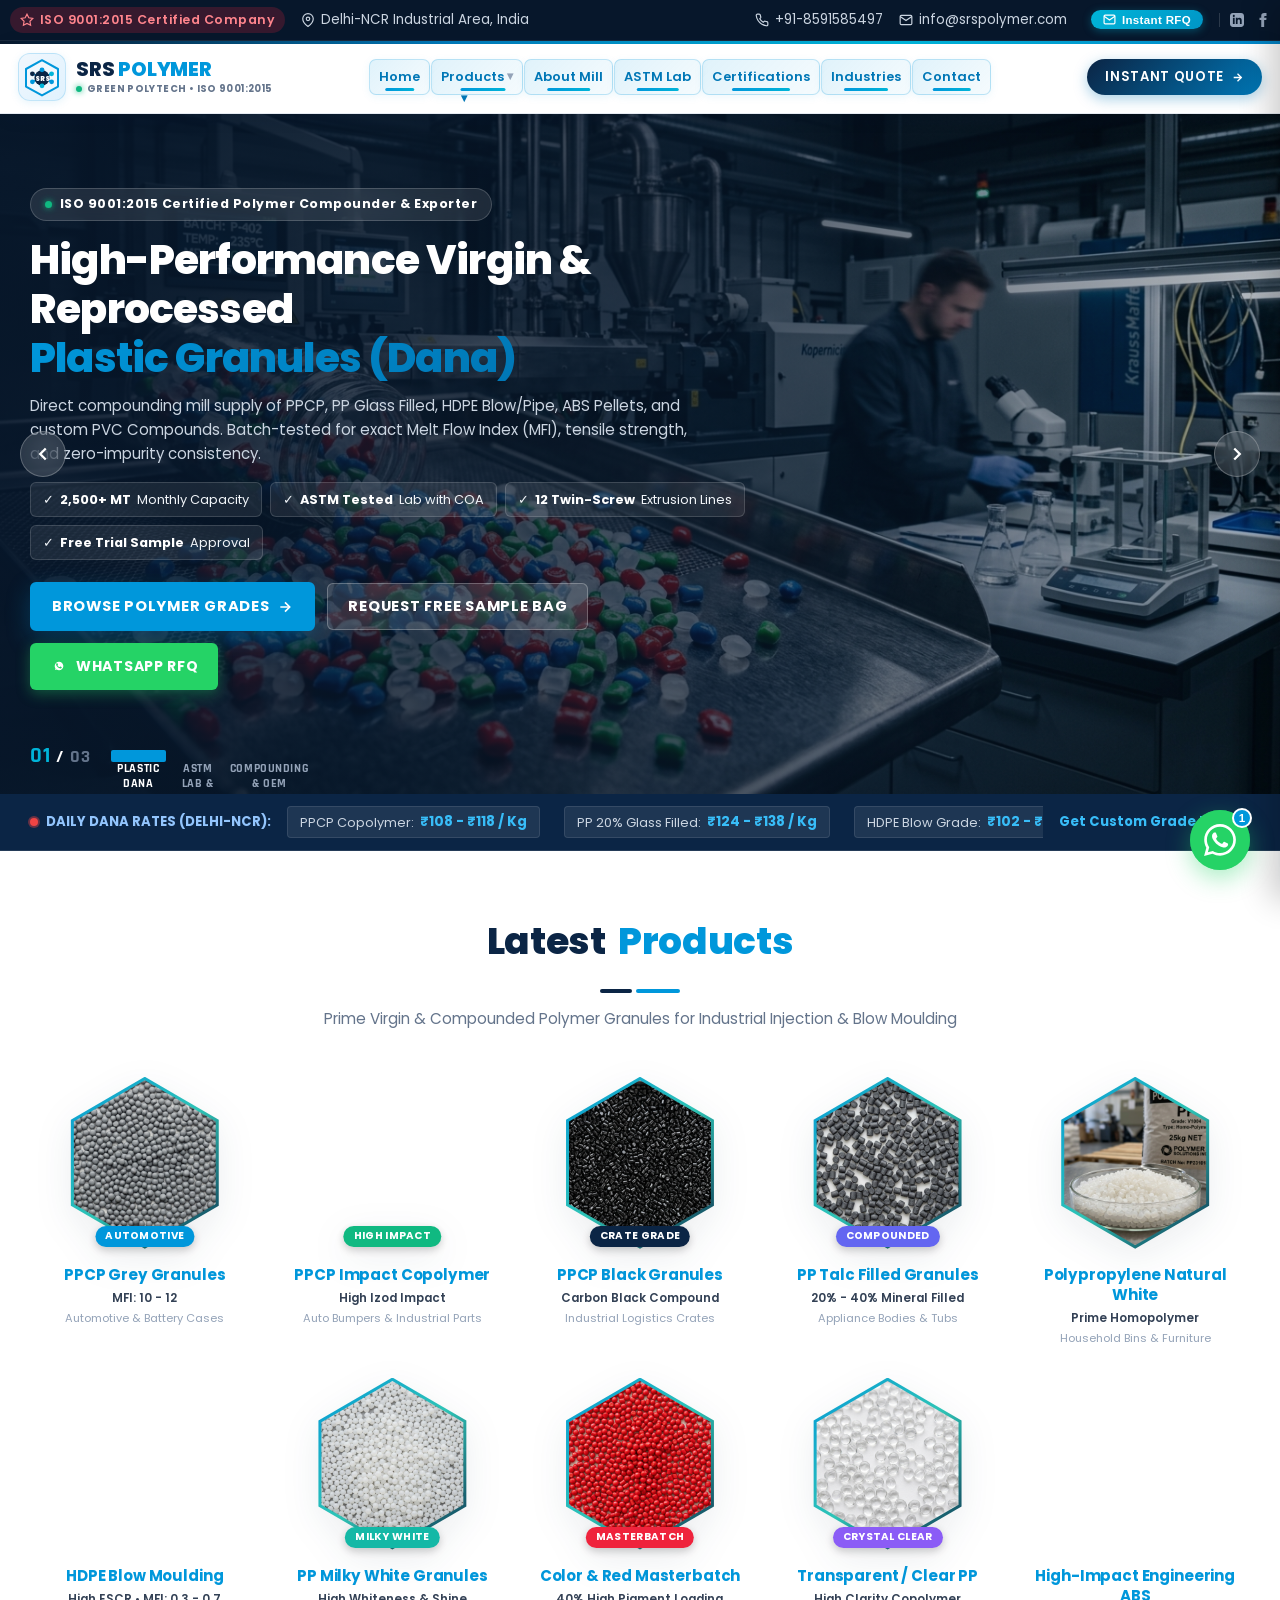
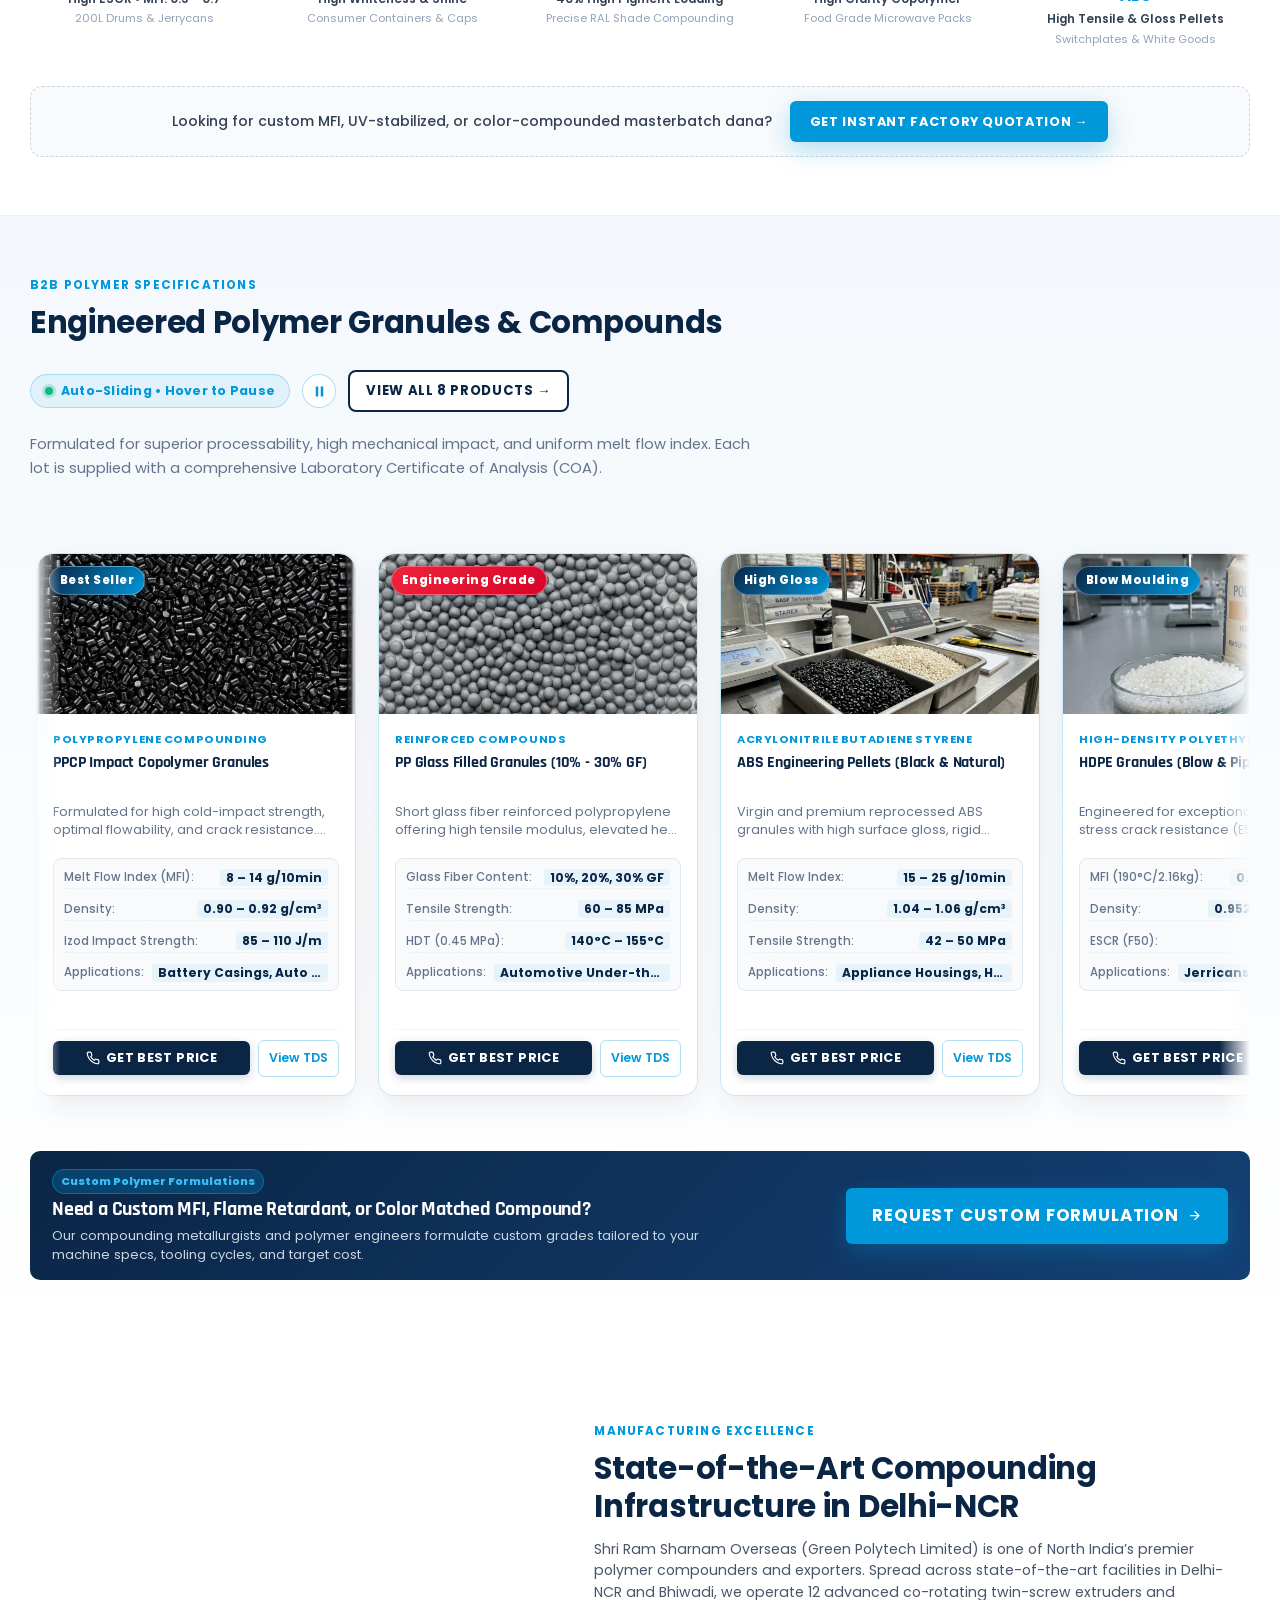
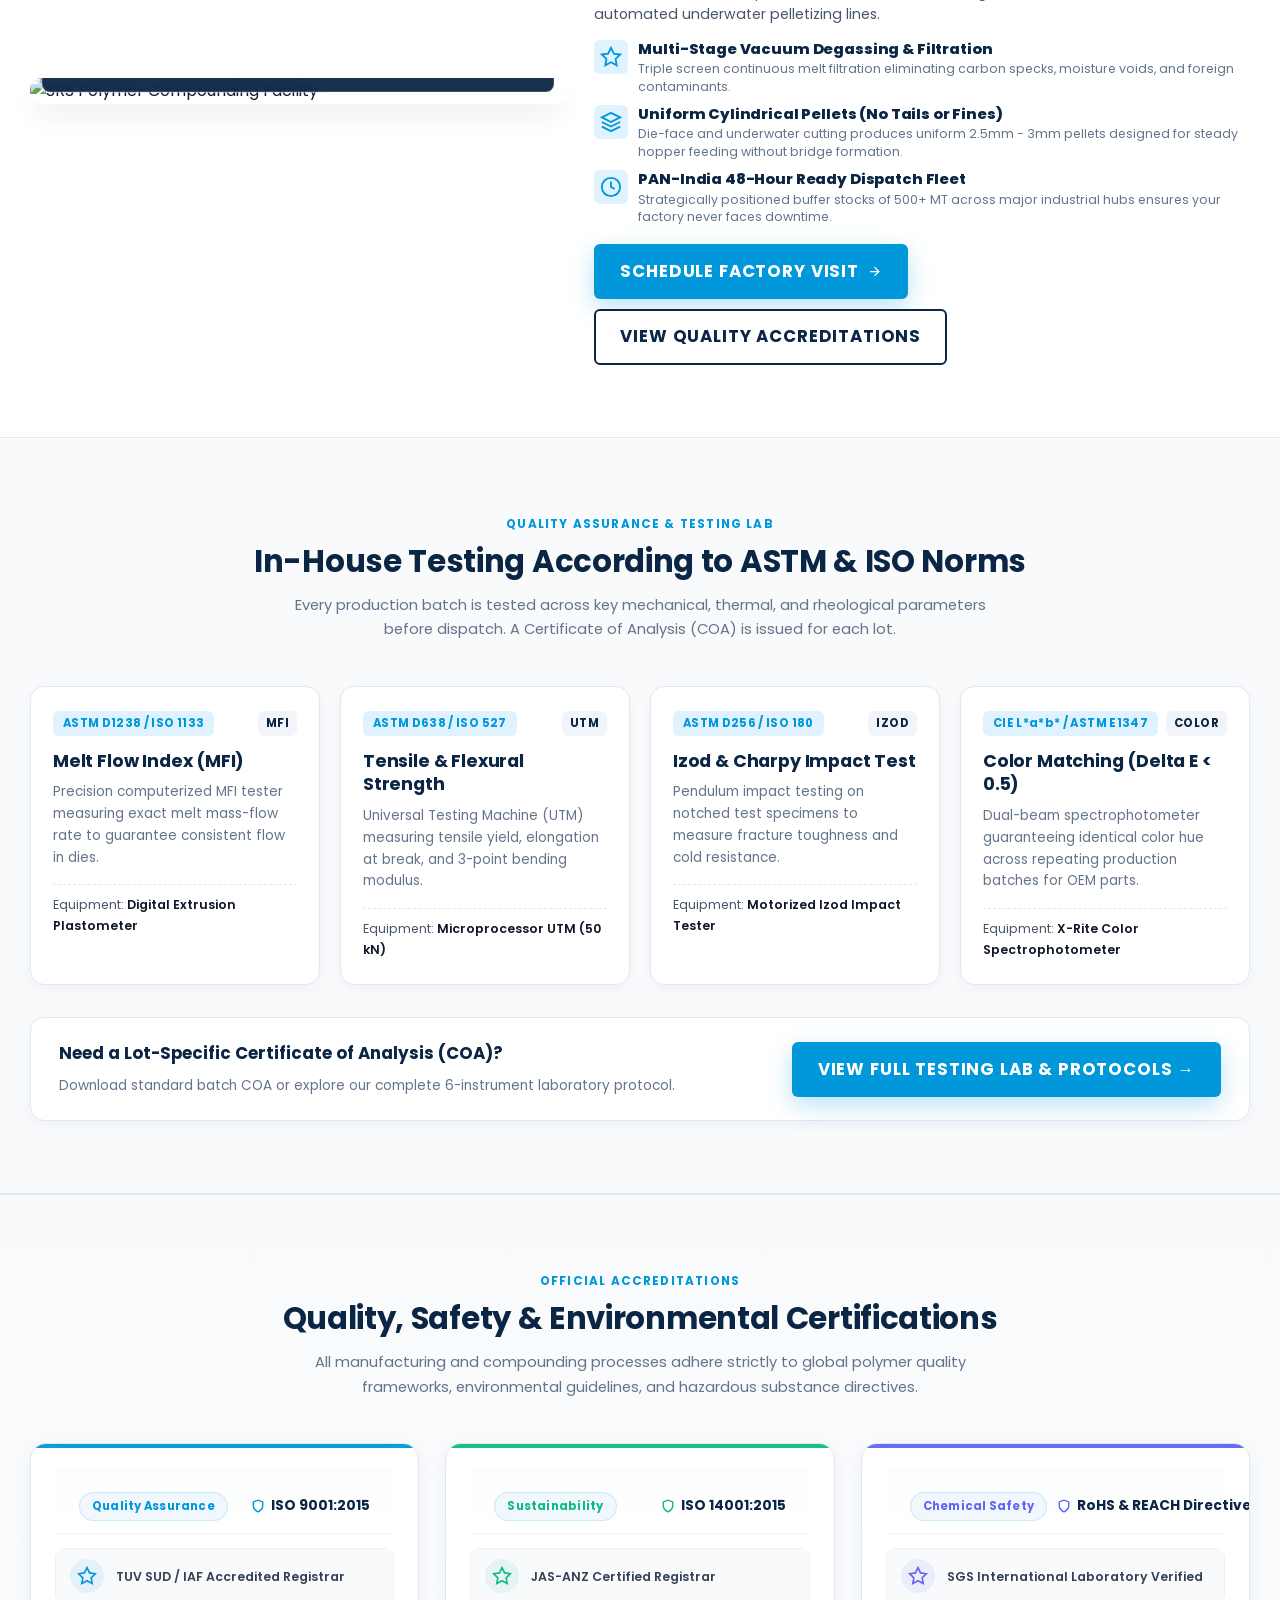
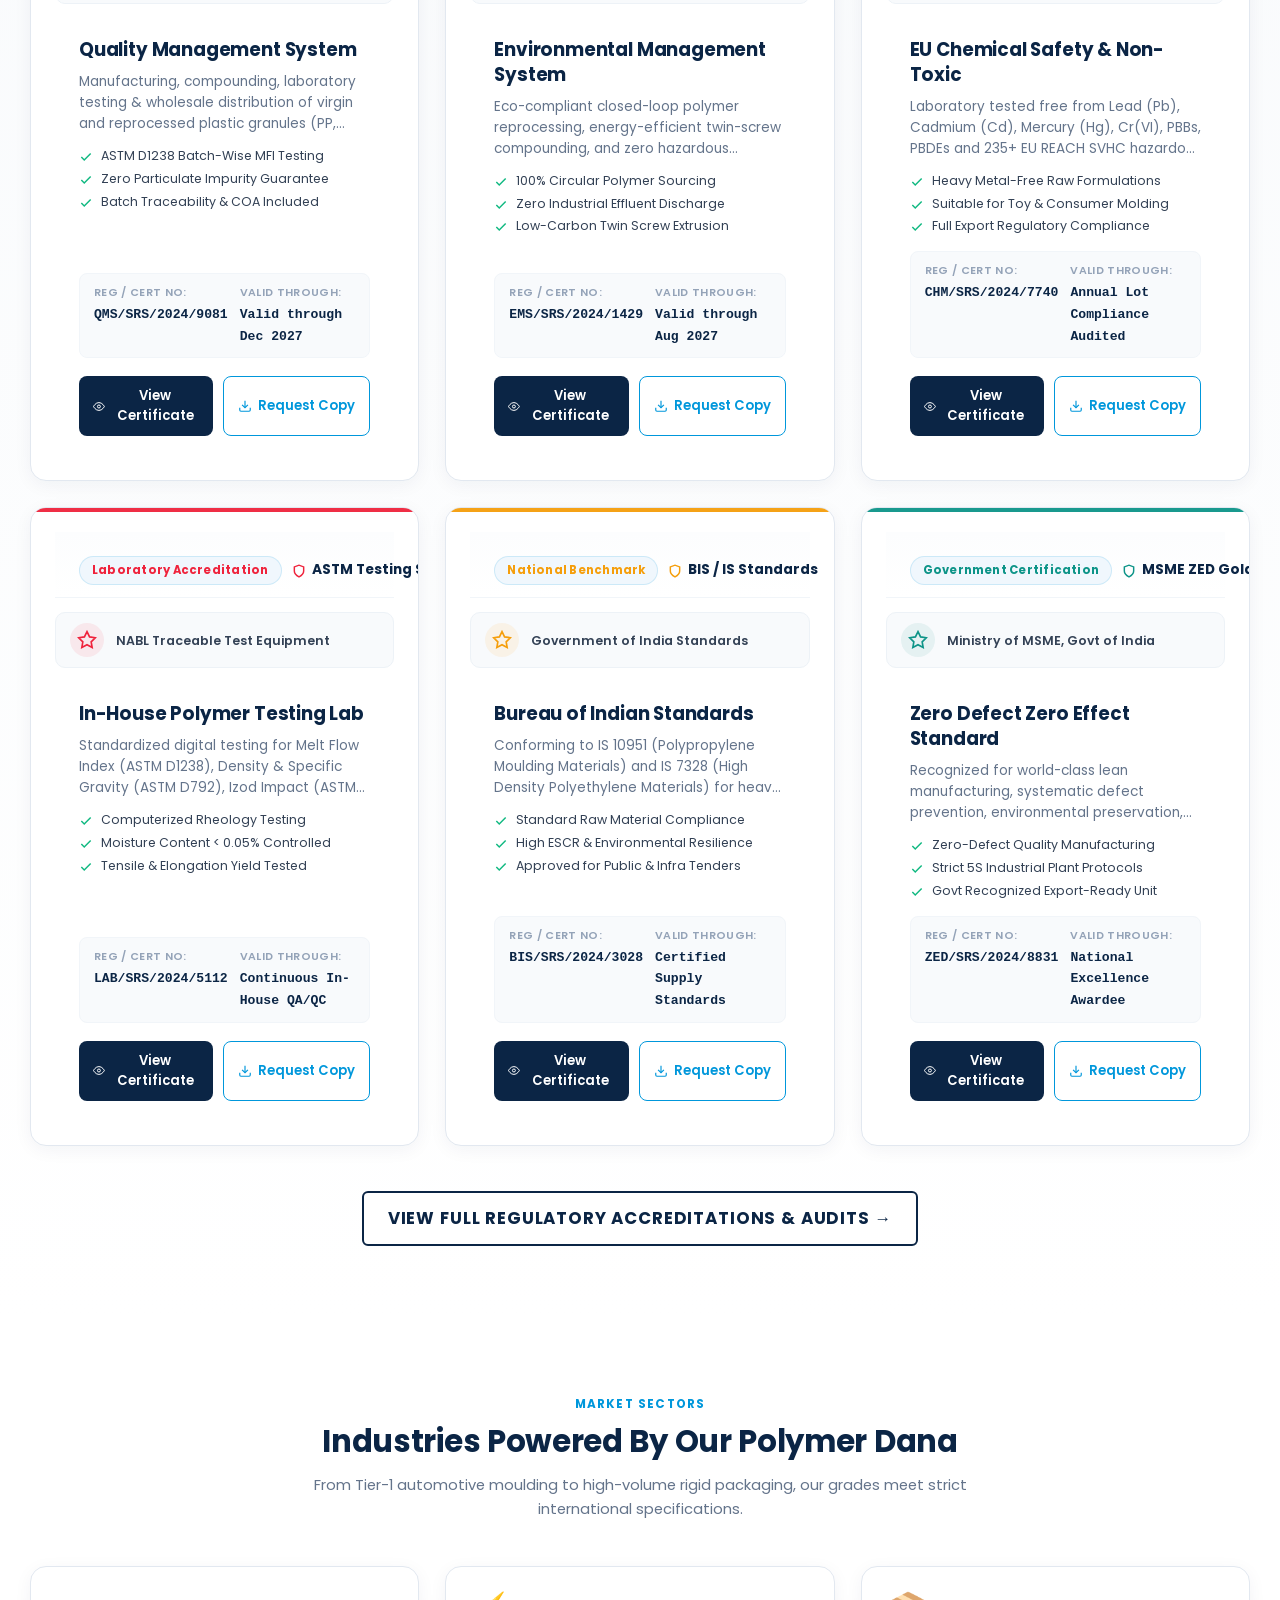
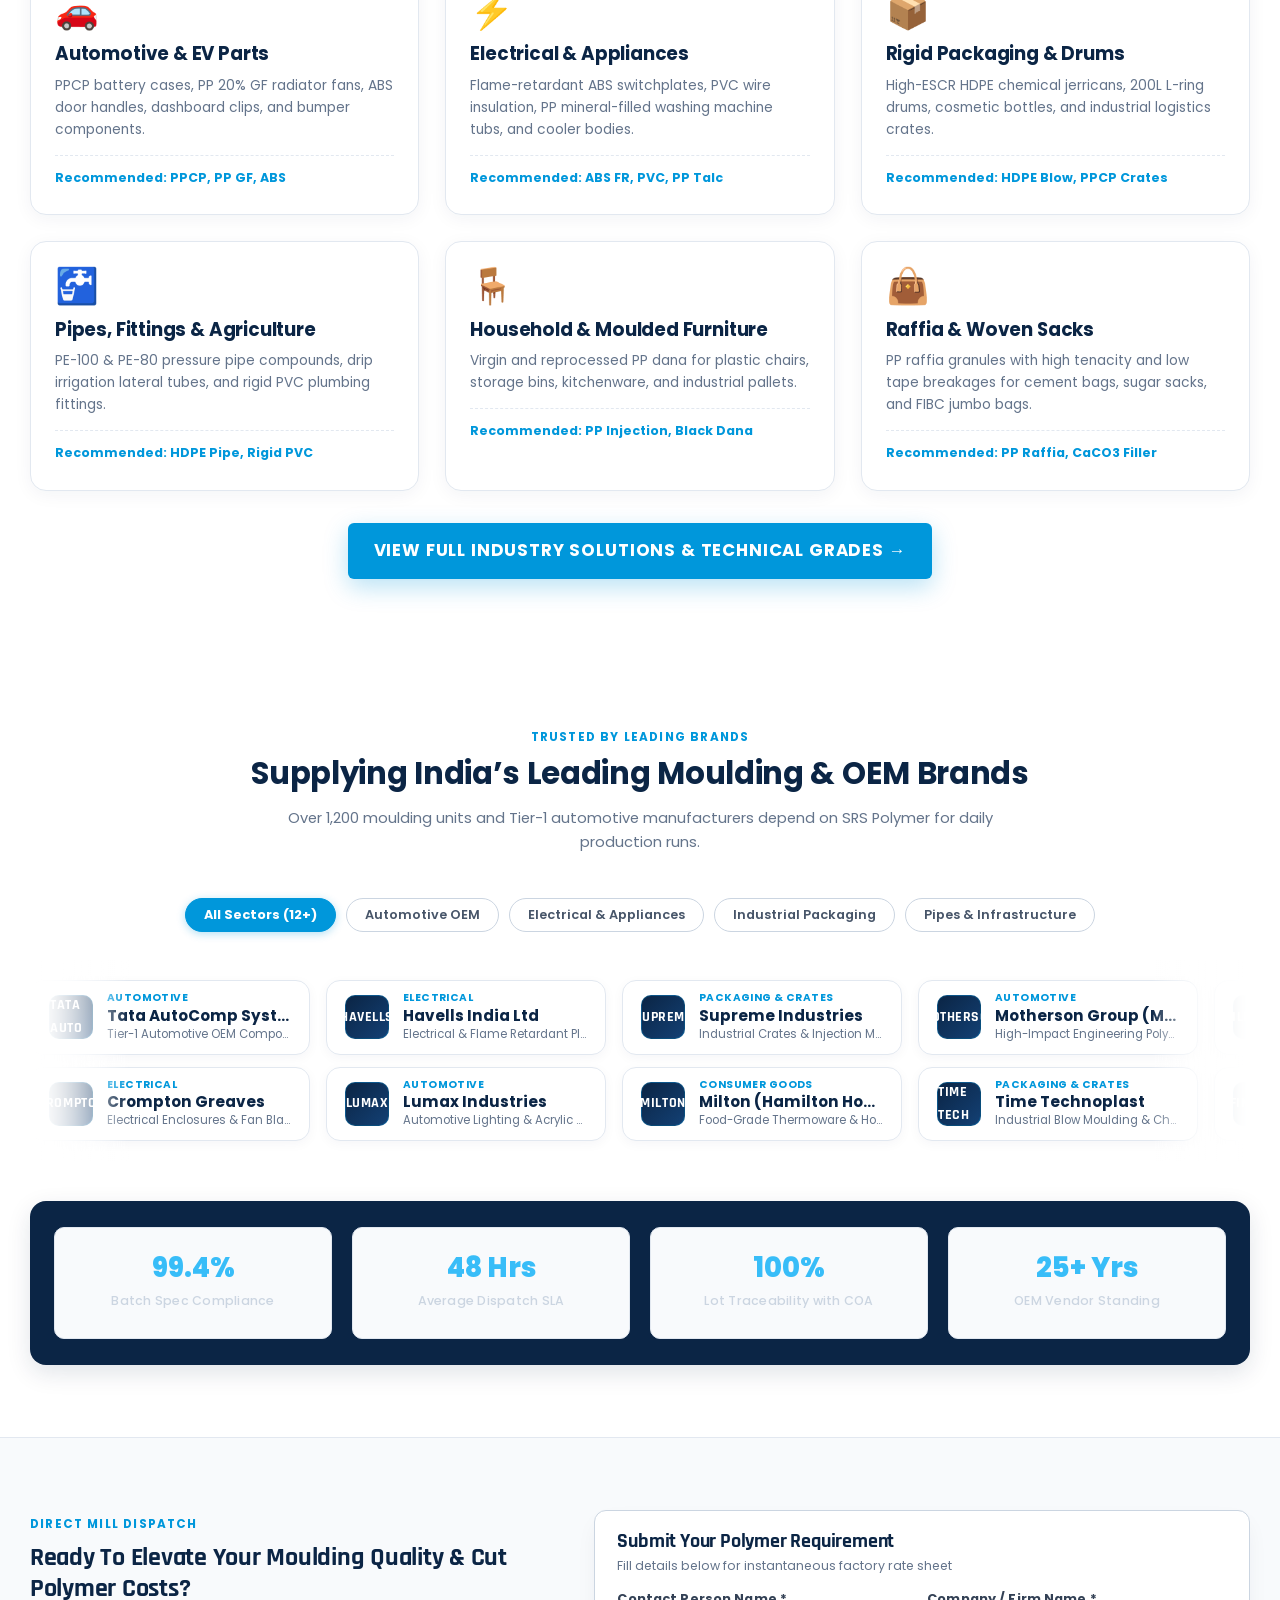
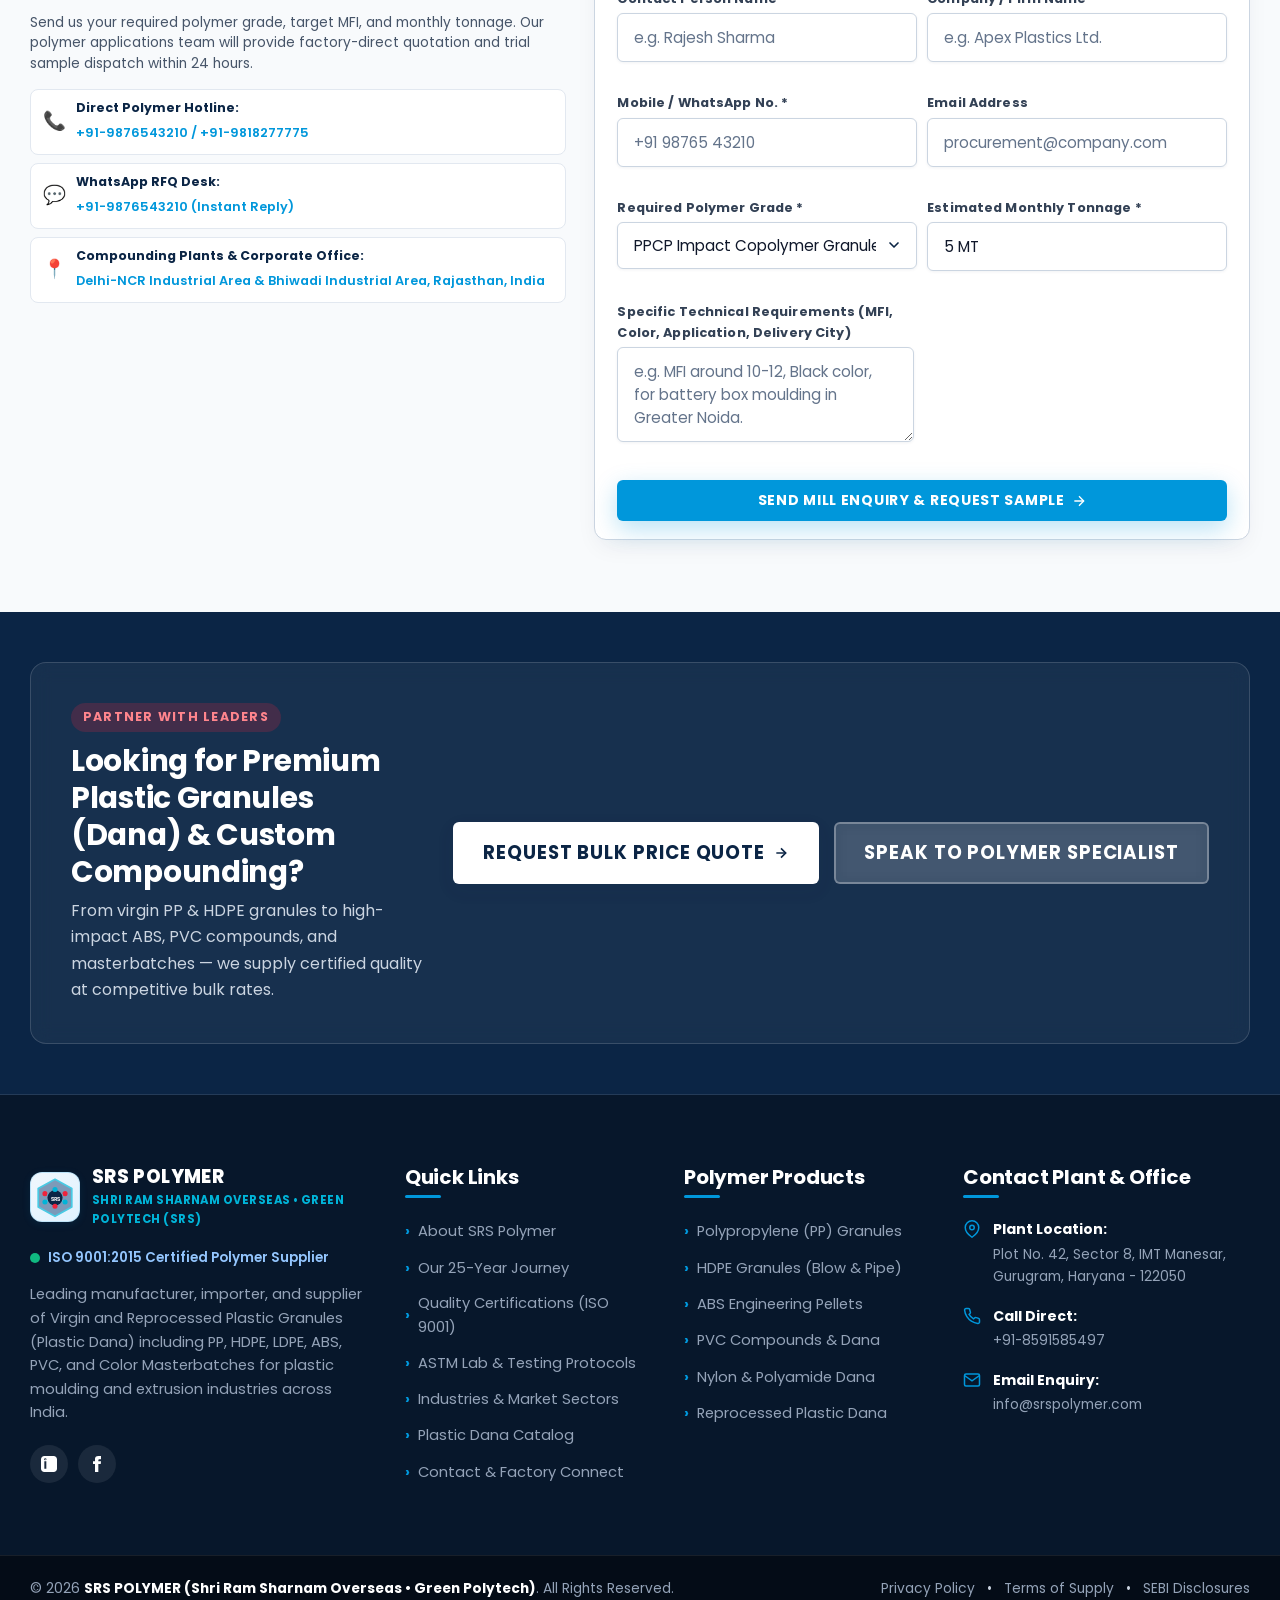
==== index.html @ e0262041 "feat: Add continuous single-row auto-sliding polymer cards, dedicated pages, and navigation updates" ====
<!doctype html>
<html lang="en">
<head>
    <meta charset="UTF-8">
    <meta name="viewport" content="width=device-width, initial-scale=1, maximum-scale=5">
            <link rel="icon" type="image/svg+xml" href="./assets/images/favicon.svg">
        <link rel="preconnect" href="https://fonts.googleapis.com">
    <link rel="preconnect" href="https://fonts.gstatic.com" crossorigin>
    <link href="https://fonts.googleapis.com/css2?family=Poppins:ital,wght@0,300;0,400;0,500;0,600;0,700;0,800;0,900;1,400;1,600&family=Rajdhani:wght@500;600;700;800&family=Inter:wght@400;500;600&display=swap" rel="stylesheet">
        <!-- Google Fonts -->
    <link rel="preconnect" href="https://fonts.googleapis.com">
    <link rel="preconnect" href="https://fonts.gstatic.com" crossorigin>
    <link href="https://fonts.googleapis.com/css2?family=Poppins:ital,wght@0,300;0,400;0,500;0,600;0,700;0,800;0,900;1,400;1,600&family=Rajdhani:wght@500;600;700;800&family=Inter:wght@400;500;600&display=swap" rel="stylesheet">
    <!-- Theme CSS -->
    <link rel="stylesheet" href="assets/css/main.css">
    <link rel="stylesheet" href="style.css">
    <style id="gp-critical-layout-override">
        html {
            width: 100% !important;
            margin: 0 !important;
            padding: 0 !important;
            background: #ffffff !important;
        }
        body {
            width: 100% !important;
            max-width: 100% !important;
            margin: 0 !important;
            padding: 0 !important;
            border: none !important;
            box-shadow: none !important;
            background: #ffffff !important;
            overflow-x: hidden;
        }
        #page, .site-wrapper {
            width: 100% !important;
            max-width: 100% !important;
            margin: 0 !important;
            padding: 0 !important;
            border: none !important;
            box-shadow: none !important;
            overflow-x: hidden;
        }
        .gp-topbar-inner {
            min-height: 40px;
            height: auto !important;
            padding: 4px 0 !important;
        }
        .gp-badge-iso {
            white-space: nowrap !important;
            flex-shrink: 0 !important;
        }
        .gp-topbar-item, .gp-topbar-link {
            white-space: nowrap !important;
        }
        .gp-whatsapp-widget, #gp-whatsapp-widget, .joinchat, #joinchat, .wa-chat-box, .whatsapp-chat-button {
            position: fixed !important;
            bottom: 30px !important;
            right: 30px !important;
            left: auto !important;
            z-index: 999999 !important;
        }
        .gp-wa-chatbox, #gp-wa-chatbox {
            position: absolute !important;
            bottom: 75px !important;
            right: 0 !important;
            left: auto !important;
            transform-origin: bottom right !important;
        }
        .gp-back-to-top, #gp-back-to-top {
            position: fixed !important;
            bottom: 102px !important;
            right: 36px !important;
            left: auto !important;
            width: 50px !important;
            height: 50px !important;
            background: #0b2545 !important;
            background: linear-gradient(135deg, #0b2545 0%, #134074 100%) !important;
            color: #ffffff !important;
            border: 2px solid rgba(255, 255, 255, 0.25) !important;
            border-radius: 50% !important;
            box-shadow: 0 8px 24px rgba(11, 37, 69, 0.35), 0 2px 6px rgba(0, 0, 0, 0.15) !important;
            display: flex !important;
            align-items: center !important;
            justify-content: center !important;
            cursor: pointer !important;
            z-index: 99999 !important;
            text-decoration: none !important;
        }
        .gp-back-to-top svg, #gp-back-to-top svg {
            stroke: #ffffff !important;
            width: 22px !important;
            height: 22px !important;
            display: block !important;
        }
        .gp-back-to-top:hover, #gp-back-to-top:hover {
            background: #ef233c !important;
            background: linear-gradient(135deg, #ef233c 0%, #d90429 100%) !important;
            color: #ffffff !important;
            box-shadow: 0 12px 30px rgba(239, 35, 60, 0.55) !important;
        }
        @media (max-width: 768px) {
            .gp-whatsapp-widget, #gp-whatsapp-widget, .joinchat, #joinchat {
                bottom: 20px !important;
                right: 20px !important;
                left: auto !important;
            }
            .gp-wa-chatbox, #gp-wa-chatbox {
                right: 0 !important;
                left: auto !important;
            }
            .gp-back-to-top, #gp-back-to-top {
                bottom: 90px !important;
                right: 26px !important;
            }
        }
    </style>
</head>

<body class="home page-template-default ">

<div id="page" class="site-wrapper">
    <a class="skip-link screen-reader-text" href="#primary">Skip to content</a>

    <!-- Top Contact & Notification Bar -->
    <div class="gp-topbar">
        <div class="gp-container gp-topbar-inner">
            <div class="gp-topbar-left">
                <span class="gp-badge-iso">
                    <svg width="14" height="14" viewBox="0 0 24 24" fill="none" stroke="currentColor" stroke-width="2"><path d="M12 2l3.09 6.26L22 9.27l-5 4.87 1.18 6.88L12 17.77l-6.18 3.25L7 14.14 2 9.27l6.91-1.01L12 2z"></path></svg>
                    ISO 9001:2015 Certified Company                </span>
                <span class="gp-topbar-item gp-hidden-mobile">
                    <svg width="14" height="14" viewBox="0 0 24 24" fill="none" stroke="currentColor" stroke-width="2"><path d="M21 10c0 7-9 13-9 13s-9-6-9-13a9 9 0 0 1 18 0z"></path><circle cx="12" cy="10" r="3"></circle></svg>
                    <span>Delhi-NCR Industrial Area, India</span>
                </span>
            </div>

            <div class="gp-topbar-right">
                <a href="tel:+918591585497" class="gp-topbar-link">
                    <svg width="14" height="14" viewBox="0 0 24 24" fill="none" stroke="currentColor" stroke-width="2"><path d="M22 16.92v3a2 2 0 0 1-2.18 2 19.79 19.79 0 0 1-8.63-3.07 19.5 19.5 0 0 1-6-6 19.79 19.79 0 0 1-3.07-8.67A2 2 0 0 1 4.11 2h3a2 2 0 0 1 2 1.72 12.84 12.84 0 0 0 .7 2.81 2 2 0 0 1-.45 2.11L8.09 9.91a16 16 0 0 0 6 6l1.27-1.27a2 2 0 0 1 2.11-.45 12.84 12.84 0 0 0 2.81.7A2 2 0 0 1 22 16.92z"></path></svg>
                    <span>+91-8591585497</span>
                </a>
                <a href="mailto:info@srspolymer.com" class="gp-topbar-link gp-hidden-mobile">
                    <svg width="14" height="14" viewBox="0 0 24 24" fill="none" stroke="currentColor" stroke-width="2"><path d="M4 4h16c1.1 0 2 .9 2 2v12c0 1.1-.9 2-2 2H4c-1.1 0-2-.9-2-2V6c0-1.1.9-2 2-2z"></path><polyline points="22,6 12,13 2,6"></polyline></svg>
                    <span>info@srspolymer.com</span>
                </a>
                <button type="button" class="gp-topbar-quick-rfq gp-rfq-modal-trigger" id="gp-topbar-rfq-btn">
                    <svg width="13" height="13" viewBox="0 0 24 24" fill="none" stroke="currentColor" stroke-width="2.2"><path d="M4 4h16c1.1 0 2 .9 2 2v12c0 1.1-.9 2-2 2H4c-1.1 0-2-.9-2-2V6c0-1.1.9-2 2-2z"></path><polyline points="22,6 12,13 2,6"></polyline></svg>
                    <span>Instant RFQ</span>
                </button>
                <div class="gp-topbar-socials gp-hidden-sm">
                                            <a href="https://in.linkedin.com/company/srs-polymer" target="_blank" rel="noopener" aria-label="LinkedIn">
                            <svg width="14" height="14" viewBox="0 0 24 24" fill="currentColor"><path d="M19 0h-14c-2.761 0-5 2.239-5 5v14c0 2.761 2.239 5 5 5h14c2.762 0 5-2.239 5-5v-14c0-2.761-2.238-5-5-5zm-11 19h-3v-11h3v11zm-1.5-12.268c-.966 0-1.75-.79-1.75-1.764s.784-1.764 1.75-1.764 1.75.79 1.75 1.764-.783 1.764-1.75 1.764zm13.5 12.268h-3v-5.604c0-3.368-4-3.113-4 0v5.604h-3v-11h3v1.765c1.396-2.586 7-2.777 7 2.476v6.759z"/></svg>
                        </a>
                                                                <a href="https://www.facebook.com/srspolymer/" target="_blank" rel="noopener" aria-label="Facebook">
                            <svg width="14" height="14" viewBox="0 0 24 24" fill="currentColor"><path d="M9 8H6v4h3v12h5V12h3.642L18 8h-4V6.333C14 5.374 14.5 5 15.5 5H18V0h-3.808C10.595 0 9 1.582 9 4.615V8z"/></svg>
                        </a>
                                    </div>
            </div>
        </div>
    </div>

    <!-- Main Navigation Header (Professional Unified Header) -->
    <header id="masthead" class="site-header gp-header gp-clean-header">
        <div class="gp-container gp-header-inner">
            <!-- Brand Logo -->
            <div class="site-branding">
                <a href="index.html" class="gp-logo-link" rel="home">
                    <div class="gp-logo-mark">
                        <svg width="40" height="40" viewBox="0 0 50 50" fill="none" xmlns="http://www.w3.org/2000/svg">
                            <polygon points="25,4 45,15 45,37 25,48 5,37 5,15" stroke="#0097db" stroke-width="2.5" fill="#f0f7fd" stroke-linejoin="round"/>
                            <line x1="25" y1="16" x2="25" y2="36" stroke="#0097db" stroke-width="2" stroke-linecap="round"/>
                            <line x1="13" y1="21" x2="37" y2="31" stroke="#0097db" stroke-width="2" stroke-linecap="round"/>
                            <line x1="13" y1="31" x2="37" y2="21" stroke="#0097db" stroke-width="2" stroke-linecap="round"/>
                            <circle cx="25" cy="26" r="9.5" fill="#0b2545"/>
                            <text x="25" y="29.5" text-anchor="middle" fill="#ffffff" font-size="8" font-weight="900" font-family="'Poppins', sans-serif">SRS</text>
                            <circle cx="25" cy="16" r="3" fill="#0097db"/>
                            <circle cx="25" cy="36" r="3" fill="#00b4d8"/>
                            <circle cx="13" cy="21" r="3" fill="#0b2545"/>
                            <circle cx="37" cy="31" r="3" fill="#0097db"/>
                            <circle cx="13" cy="31" r="3" fill="#0097db"/>
                            <circle cx="37" cy="21" r="3" fill="#00b4d8"/>
                        </svg>
                    </div>
                    <div class="gp-logo-text">
                        <span class="gp-brand-name">SRS <span class="gp-accent" style="color:#0097db;">POLYMER</span></span>
                        <span class="gp-brand-sub"><span class="gp-live-dot-sub"></span> GREEN POLYTECH • ISO 9001:2015</span>
                    </div>
                </a>
            </div>

            <!-- Main Navigation Menu (Single Row, Crisp) -->
            <nav id="site-navigation" class="main-navigation" aria-label="Main Menu">
                <ul id="primary-menu" class="gp-nav-menu">
                    <li class="menu-item current-menu-item">
                        <a href="index.html">Home</a>
                    </li>
                    <li class="menu-item menu-item-has-children current-menu-item">
                        <a href="products.html">
                            Products <span class="gp-dropdown-arrow">▾</span>
                        </a>
                        <ul class="sub-menu">
                            <li><a href="products.html#pp">PPCP &amp; PP Compounds</a></li>
                            <li><a href="products.html#hdpe">HDPE &amp; Blow Grades</a></li>
                            <li><a href="products.html#abs">ABS Engineering Pellets</a></li>
                            <li><a href="products.html#pvc">PVC Compounds &amp; Wire</a></li>
                            <li><a href="products.html#nylon">Nylon &amp; Polyamide Dana</a></li>
                        </ul>
                    </li>
                    <li class="menu-item current-menu-item">
                        <a href="about.html">About Mill</a>
                    </li>
                    <li class="menu-item current-menu-item">
                        <a href="testing.html">ASTM Lab</a>
                    </li>
                    <li class="menu-item current-menu-item">
                        <a href="certificates.html">Certifications</a>
                    </li>
                    <li class="menu-item current-menu-item">
                        <a href="industries.html">Industries</a>
                    </li>
                    <li class="menu-item current-menu-item">
                        <a href="contact.html">Contact</a>
                    </li>
                </ul>
            </nav>

            <!-- Header Right CTAs (Phone & RFQ Button) -->
            <div class="gp-header-actions">
                <a href="tel:+918591585497" class="gp-header-phone-quick gp-hidden-mobile" title="Call Mill Sales Desk">
                    <div class="gp-hp-icon">
                        <svg width="15" height="15" viewBox="0 0 24 24" fill="none" stroke="currentColor" stroke-width="2.2"><path d="M22 16.92v3a2 2 0 0 1-2.18 2 19.79 19.79 0 0 1-8.63-3.07 19.5 19.5 0 0 1-6-6 19.79 19.79 0 0 1-3.07-8.67A2 2 0 0 1 4.11 2h3a2 2 0 0 1 2 1.72 12.84 12.84 0 0 0 .7 2.81 2 2 0 0 1-.45 2.11L8.09 9.91a16 16 0 0 0 6 6l1.27-1.27a2 2 0 0 1 2.11-.45 12.84 12.84 0 0 0 2.81.7A2 2 0 0 1 22 16.92z"></path></svg>
                        <span class="gp-hp-pulse"></span>
                    </div>
                    <div class="gp-hp-details">
                        <span class="gp-hp-lbl">Mill Sales Desk</span>
                        <strong class="gp-hp-val">+91-8591585497</strong>
                    </div>
                </a>

                <button type="button" class="gp-btn gp-btn-header-rfq gp-rfq-modal-trigger" id="gp-header-rfq-btn">
                    <span>Instant Quote</span>
                    <svg width="13" height="13" viewBox="0 0 24 24" fill="none" stroke="currentColor" stroke-width="2.5"><line x1="5" y1="12" x2="19" y2="12"></line><polyline points="12 5 19 12 12 19"></polyline></svg>
                </button>

                <!-- Mobile Menu Hamburger Button -->
                <button class="gp-menu-toggle" id="gp-menu-toggle" aria-controls="primary-menu" aria-expanded="false" aria-label="Toggle Navigation">
                    <span class="gp-hamburger-bar"></span>
                    <span class="gp-hamburger-bar"></span>
                    <span class="gp-hamburger-bar"></span>
                </button>
            </div>
        </div>
    </header>

    <!-- Mobile Drawer Navigation -->
    <div class="gp-mobile-drawer" id="gp-mobile-drawer">
        <div class="gp-drawer-header">
            <div class="gp-logo-text">
                <span class="gp-brand-name">SRS &bull; SRS POLYMER</span>
                <span class="gp-brand-sub">Shri Ram Sharnam Overseas • Green Polytech</span>
            </div>
            <button class="gp-drawer-close" id="gp-drawer-close" aria-label="Close Navigation">✕</button>
        </div>
        <div class="gp-drawer-content" id="gp-drawer-content">
            <!-- Injected dynamically via JS or WP Menu -->
        </div>
        <div class="gp-drawer-footer">
            <a href="tel:+918591585497" class="gp-btn gp-btn-outline gp-btn-full">
                <svg width="15" height="15" viewBox="0 0 24 24" fill="none" stroke="currentColor" stroke-width="2" stroke-linecap="round" stroke-linejoin="round" style="margin-right: 6px; vertical-align: middle;"><path d="M22 16.92v3a2 2 0 0 1-2.18 2 19.79 19.79 0 0 1-8.63-3.07 19.5 19.5 0 0 1-6-6 19.79 19.79 0 0 1-3.07-8.67A2 2 0 0 1 4.11 2h3a2 2 0 0 1 2 1.72 12.84 12.84 0 0 0 .7 2.81 2 2 0 0 1-.45 2.11L8.09 9.91a16 16 0 0 0 6 6l1.27-1.27a2 2 0 0 1 2.11-.45 12.84 12.84 0 0 0 2.81.7A2 2 0 0 1 22 16.92z"></path></svg>
                <span>+91-8591585497</span>
            </a>
            <a href="#contact" class="gp-btn gp-btn-primary gp-btn-full" style="margin-top: 10px;">
                Request a Quote            </a>
        </div>
    </div>
    <div class="gp-drawer-backdrop" id="gp-drawer-backdrop"></div>

    <div id="content" class="site-content">

<main id="primary" class="site-main gp-plastin-layout">

    <!-- ========================================================================= -->
    <!-- 1. PLASTIN-STYLE CLEAN B2B HERO SECTION (SPLIT LAYOUT)                   -->
    <!-- ========================================================================= -->
    <!-- ========================================================================= -->
    <!-- 1. DYNAMIC HIGH-TECH HERO SLIDER (MAZEDAR MULTI-SLIDE & QUOTATION DESK)    -->
    <!-- ========================================================================= -->
    <section class="gp-hero gp-hero-slider-section" id="home">
        <div class="gp-hero-slider" id="gp-hero-slider">

            <!-- SLIDE 1: Prime Virgin & Recycled Polymer Granules (Dana) -->
            <div class="gp-hero-slide gp-slide-active" data-slide="0">
                <div class="gp-hero-bg" style="background-image: url('./assets/images/hero-slide-granules.jpg');"></div>
                <div class="gp-hero-overlay"></div>
                <div class="gp-container gp-hero-content-wrapper">
                    <div class="gp-hero-slide-content gp-hero-slide-anim">
                        <div class="gp-hero-badge-clean">
                            <span class="gp-badge-dot-green"></span>
                            <span class="gp-badge-text">ISO 9001:2015 Certified Polymer Compounder &amp; Exporter</span>
                        </div>

                        <h1 class="gp-plastin-hero-title">
                            High-Performance Virgin &amp; Reprocessed<br>
                            <span class="gp-title-highlight">Plastic Granules (Dana)</span>
                        </h1>

                        <p class="gp-plastin-hero-lead">
                            Direct compounding mill supply of PPCP, PP Glass Filled, HDPE Blow/Pipe, ABS Pellets, and custom PVC Compounds. Batch-tested for exact Melt Flow Index (MFI), tensile strength, and zero-impurity consistency.                        </p>

                        <!-- Key Spec Chips -->
                        <div class="gp-hero-spec-chips">
                            <span class="gp-spec-chip">✓ <strong>2,500+ MT</strong> Monthly Capacity</span>
                            <span class="gp-spec-chip">✓ <strong>ASTM Tested</strong> Lab with COA</span>
                            <span class="gp-spec-chip">✓ <strong>12 Twin-Screw</strong> Extrusion Lines</span>
                            <span class="gp-spec-chip">✓ <strong>Free Trial Sample</strong> Approval</span>
                        </div>

                        <!-- Action CTAs -->
                        <div class="gp-hero-actions-group">
                            <a href="#products" class="gp-btn gp-btn-primary gp-btn-lg">
                                <span>Browse Polymer Grades</span>
                                <svg width="16" height="16" viewBox="0 0 24 24" fill="none" stroke="currentColor" stroke-width="2.5"><line x1="5" y1="12" x2="19" y2="12"></line><polyline points="12 5 19 12 12 19"></polyline></svg>
                            </a>
                            <a href="#contact" class="gp-btn gp-btn-secondary gp-btn-lg gp-rfq-modal-trigger">
                                <span>Request Free Sample Bag</span>
                            </a>
                            <a href="https://wa.me/918591585497?text=Hi%20SRS%20Polymer,%20I%20need%20a%20quotation%20for%20Plastic%20Dana" target="_blank" rel="noopener" class="gp-btn gp-btn-wa-hero">
                                <svg width="18" height="18" viewBox="0 0 24 24" fill="currentColor"><path d="M12.031 6.172c-3.181 0-5.767 2.586-5.768 5.766-.001 1.298.38 2.27 1.019 3.287l-.582 2.128 2.182-.573c.978.58 1.911.928 3.145.929 3.178 0 5.767-2.587 5.768-5.766.001-3.187-2.575-5.77-5.764-5.771zm3.392 8.244c-.144.405-.837.774-1.17.824-.312.045-.698.077-2.226-.554-1.849-.763-3.045-2.645-3.136-2.768-.093-.122-.751-.998-.751-1.905s.475-1.353.645-1.537c.17-.184.372-.23.496-.23.125 0 .25.002.359.007.116.006.27-.044.423.324.156.376.533 1.302.579 1.397.046.095.077.206.015.328-.061.122-.093.199-.185.306-.092.108-.194.24-.277.323-.092.093-.188.194-.081.378.107.183.475.784 1.021 1.269.704.628 1.297.822 1.482.914.184.092.293.076.4-.046.107-.123.461-.537.584-.72.123-.184.247-.153.415-.092.17.062 1.077.508 1.262.6.184.093.308.138.354.215.046.077.046.452-.098.857z"/></svg>
                                <span>WhatsApp RFQ</span>
                            </a>
                        </div>
                    </div>
                </div>
            </div>

            <!-- SLIDE 2: In-House Testing Laboratory & Batch Consistency -->
            <div class="gp-hero-slide" data-slide="1">
                <div class="gp-hero-bg" style="background-image: url('./assets/images/hero-slide-plastics.jpg');"></div>
                <div class="gp-hero-overlay"></div>
                <div class="gp-container gp-hero-content-wrapper">
                    <div class="gp-hero-slide-content gp-hero-slide-anim">
                        <div class="gp-hero-badge-clean">
                            <span class="gp-badge-dot-cyan"></span>
                            <span class="gp-badge-text">ASTM &amp; ISO Precision Laboratory Testing</span>
                        </div>

                        <h2 class="gp-plastin-hero-title">
                            In-House Testing &amp; Guaranteed<br>
                            <span class="gp-title-highlight" style="color: #00b4d8;">MFI &amp; Tensile Batch Consistency</span>
                        </h2>

                        <p class="gp-plastin-hero-lead">
                            Zero-ash impurity virgin &amp; customized polymer pellets. Batch-tested for exact Melt Flow Index (ASTM D1238), Tensile Modulus (ASTM D638), Charpy Impact, and Spectrophotometer Delta E &lt; 0.5 color accuracy.                        </p>

                        <div class="gp-hero-spec-chips">
                            <span class="gp-spec-chip">✓ <strong>ASTM D1238</strong> MFI Plastometer</span>
                            <span class="gp-spec-chip">✓ <strong>50 kN UTM</strong> Tensile Testing</span>
                            <span class="gp-spec-chip">✓ <strong>-20°C Charpy</strong> Impact Toughness</span>
                            <span class="gp-spec-chip">✓ <strong>COA Certificate</strong> With Every Lot</span>
                        </div>

                        <div class="gp-hero-actions-group">
                            <a href="#testing" class="gp-btn gp-btn-primary gp-btn-lg" style="background: #0097db; border-color: #0097db;">
                                <span>Explore ASTM Lab Standards</span>
                                <svg width="16" height="16" viewBox="0 0 24 24" fill="none" stroke="currentColor" stroke-width="2.5"><line x1="5" y1="12" x2="19" y2="12"></line><polyline points="12 5 19 12 12 19"></polyline></svg>
                            </a>
                            <a href="#contact" class="gp-btn gp-btn-secondary gp-btn-lg gp-rfq-modal-trigger">
                                <span>Request Lot COA Report</span>
                            </a>
                            <a href="#certificates" class="gp-btn gp-btn-text" style="color: #38bdf8;">
                                <span>View Accreditations →</span>
                            </a>
                        </div>
                    </div>
                </div>
            </div>

            <!-- SLIDE 3: Custom Compounding & OEM Supply -->
            <div class="gp-hero-slide" data-slide="2">
                <div class="gp-hero-bg" style="background-image: url('./assets/images/hero-slide-sustainable.jpg');"></div>
                <div class="gp-hero-overlay"></div>
                <div class="gp-container gp-hero-content-wrapper">
                    <div class="gp-hero-slide-content gp-hero-slide-anim">
                        <div class="gp-hero-badge-clean">
                            <span class="gp-badge-dot-green"></span>
                            <span class="gp-badge-text">Custom Formulations &amp; OEM Compounding</span>
                        </div>

                        <h2 class="gp-plastin-hero-title">
                            Custom Polymer Compounding for<br>
                            <span class="gp-title-highlight" style="color: #2ec4b6;">Automotive &amp; Industrial OEM</span>
                        </h2>

                        <p class="gp-plastin-hero-lead">
                            Specialized high-impact PPCP, PP 20% Glass Filled, UV-stabilized HDPE Blow grade, and flame-retardant ABS compounds tailored for high-speed injection and blow moulding cycles.                        </p>

                        <div class="gp-hero-spec-chips">
                            <span class="gp-spec-chip">✓ <strong>Automotive PPCP</strong> Battery &amp; Bumpers</span>
                            <span class="gp-spec-chip">✓ <strong>HDPE Blow Grade</strong> 200L Drums</span>
                            <span class="gp-spec-chip">✓ <strong>Engineering ABS</strong> High-Gloss Pellets</span>
                            <span class="gp-spec-chip">✓ <strong>Custom Colors</strong> Exact RAL Shade</span>
                        </div>

                        <div class="gp-hero-actions-group">
                            <a href="#contact" class="gp-btn gp-btn-primary gp-btn-lg gp-rfq-modal-trigger" style="background:#2ec4b6; border-color:#2ec4b6;">
                                <span>Request Custom Formulation</span>
                                <svg width="16" height="16" viewBox="0 0 24 24" fill="none" stroke="currentColor" stroke-width="2.5"><line x1="5" y1="12" x2="19" y2="12"></line><polyline points="12 5 19 12 12 19"></polyline></svg>
                            </a>
                            <a href="#products" class="gp-btn gp-btn-secondary gp-btn-lg">
                                <span>Browse All Grades</span>
                            </a>
                            <a href="#story" class="gp-btn gp-btn-text" style="color: #2ec4b6;">
                                <span>Compounding Infrastructure →</span>
                            </a>
                        </div>
                    </div>
                </div>
            </div>

        </div>

        <!-- Slider Navigation Controls (Glassmorphic Arrows) -->
        <button class="gp-hero-nav-btn gp-hero-nav-prev" id="gp-prev-hero" aria-label="Previous Slide">
            <svg width="22" height="22" viewBox="0 0 24 24" fill="none" stroke="currentColor" stroke-width="2.5"><polyline points="15 18 9 12 15 6"></polyline></svg>
        </button>
        <button class="gp-hero-nav-btn gp-hero-nav-next" id="gp-next-hero" aria-label="Next Slide">
            <svg width="22" height="22" viewBox="0 0 24 24" fill="none" stroke="currentColor" stroke-width="2.5"><polyline points="9 18 15 12 9 6"></polyline></svg>
        </button>

        <!-- Slide Progress Pagination Strip -->
        <div class="gp-hero-slider-pagination">
            <div class="gp-container gp-pagination-flex">
                <div class="gp-slider-counter">
                    <span class="gp-curr-slide-num">01</span> / <span class="gp-total-slide-num">03</span>
                </div>
                <div class="gp-slider-bullets-group">
                    <button class="gp-indicator active" data-index="0" aria-label="Slide 1">
                        <span class="gp-ind-bar"><span class="gp-ind-fill"></span></span>
                        <span class="gp-ind-label">Plastic Dana</span>
                    </button>
                    <button class="gp-indicator" data-index="1" aria-label="Slide 2">
                        <span class="gp-ind-bar"><span class="gp-ind-fill"></span></span>
                        <span class="gp-ind-label">ASTM Lab &amp; MFI</span>
                    </button>
                    <button class="gp-indicator" data-index="2" aria-label="Slide 3">
                        <span class="gp-ind-bar"><span class="gp-ind-fill"></span></span>
                        <span class="gp-ind-label">Compounding &amp; OEM</span>
                    </button>
                </div>
            </div>
        </div>

    </section>

    <!-- ========================================================================= -->
    <!-- 2. PLASTIN DAILY BENCHMARK POLYMER RATES STRIP                            -->
    <!-- ========================================================================= -->
    <section class="gp-plastin-ticker-strip">
        <div class="gp-container">
            <div class="gp-ticker-strip-flex">
                <div class="gp-ticker-label">
                    <span class="gp-pulse-badge"></span>
                    <strong>DAILY DANA RATES (DELHI-NCR):</strong>
                </div>
                <div class="gp-ticker-items-scroll">
                    <div class="gp-ticker-item">
                        <span class="gp-ti-grade">PPCP Copolymer:</span>
                        <span class="gp-ti-rate">₹108 - ₹118 / Kg</span>
                    </div>
                    <div class="gp-ticker-item">
                        <span class="gp-ti-grade">PP 20% Glass Filled:</span>
                        <span class="gp-ti-rate">₹124 - ₹138 / Kg</span>
                    </div>
                    <div class="gp-ticker-item">
                        <span class="gp-ti-grade">HDPE Blow Grade:</span>
                        <span class="gp-ti-rate">₹102 - ₹112 / Kg</span>
                    </div>
                    <div class="gp-ticker-item">
                        <span class="gp-ti-grade">ABS Black Granules:</span>
                        <span class="gp-ti-rate">₹128 - ₹145 / Kg</span>
                    </div>
                    <div class="gp-ticker-item">
                        <span class="gp-ti-grade">PP Reprocessed Dana:</span>
                        <span class="gp-ti-rate">₹78 - ₹88 / Kg</span>
                    </div>
                    <div class="gp-ticker-item">
                        <span class="gp-ti-grade">Nylon 6 Natural:</span>
                        <span class="gp-ti-rate">₹210 - ₹240 / Kg</span>
                    </div>
                </div>
                <div class="gp-ticker-action">
                    <a href="#contact" class="gp-btn-ticker-rfq">Get Custom Grade Rate →</a>
                </div>
            </div>
        </div>
    </section>

    <!-- ========================================================================= -->
    <!-- 2B. LATEST PRODUCTS SHOWCASE (PLASTIN-STYLE MOLECULAR POLYMER GRID)       -->
    <!-- ========================================================================= -->
    <section class="gp-section gp-section-latest-products" id="latest-products">
        <div class="gp-container">

            <!-- Plastin Signature Title with Dual Underline -->
            <div class="gp-latest-header-center">
                <h2 class="gp-latest-title">
                    <span class="gp-lt-dark">Latest</span>
                    <span class="gp-lt-accent">Products</span>
                </h2>
                <div class="gp-latest-title-divider">
                    <span class="gp-ltd-dark"></span>
                    <span class="gp-ltd-accent"></span>
                </div>
                <p class="gp-latest-subtitle">
                    Prime Virgin &amp; Compounded Polymer Granules for Industrial Injection &amp; Blow Moulding                </p>
            </div>

            <!-- 5-Column Responsive Product Showcase Grid -->
            <div class="gp-latest-products-grid">
                                    <div class="gp-latest-product-card">
                        <div class="gp-lp-shape-wrap">
                            <div class="gp-lp-shape-hex">
                                <div class="gp-lp-shape-inner">
                                    <img src="./assets/images/granules-ppcp-grey.jpg" 
                                         alt="PPCP Grey Granules" 
                                         loading="lazy">
                                    <div class="gp-lp-overlay-action">
                                        <a href="#contact" class="gp-lp-quote-btn gp-rfq-modal-trigger" data-product="PPCP Grey Granules" title="Request Mill Price">
                                            <svg width="18" height="18" viewBox="0 0 24 24" fill="none" stroke="currentColor" stroke-width="2.2"><path d="M4 4h16c1.1 0 2 .9 2 2v12c0 1.1-.9 2-2 2H4c-1.1 0-2-.9-2-2V6c0-1.1.9-2 2-2z"></path><polyline points="22,6 12,13 2,6"></polyline></svg>
                                        </a>
                                    </div>
                                </div>
                            </div>
                            <span class="gp-lp-floating-badge" style="background: #0097db;">
                                Automotive                            </span>
                        </div>

                        <div class="gp-latest-product-info">
                            <h3 class="gp-lp-title">
                                <a href="#contact" class="gp-rfq-modal-trigger" data-product="PPCP Grey Granules">
                                    PPCP Grey Granules                                </a>
                            </h3>
                            <span class="gp-lp-spec">MFI: 10 - 12</span>
                            <span class="gp-lp-app">Automotive &amp; Battery Cases</span>
                        </div>
                    </div>
                                    <div class="gp-latest-product-card">
                        <div class="gp-lp-shape-wrap">
                            <div class="gp-lp-shape-hex">
                                <div class="gp-lp-shape-inner">
                                    <img src="./assets/images/granules-natural-white.jpg" 
                                         alt="PPCP Impact Copolymer" 
                                         loading="lazy">
                                    <div class="gp-lp-overlay-action">
                                        <a href="#contact" class="gp-lp-quote-btn gp-rfq-modal-trigger" data-product="PPCP Impact Copolymer" title="Request Mill Price">
                                            <svg width="18" height="18" viewBox="0 0 24 24" fill="none" stroke="currentColor" stroke-width="2.2"><path d="M4 4h16c1.1 0 2 .9 2 2v12c0 1.1-.9 2-2 2H4c-1.1 0-2-.9-2-2V6c0-1.1.9-2 2-2z"></path><polyline points="22,6 12,13 2,6"></polyline></svg>
                                        </a>
                                    </div>
                                </div>
                            </div>
                            <span class="gp-lp-floating-badge" style="background: #10b981;">
                                High Impact                            </span>
                        </div>

                        <div class="gp-latest-product-info">
                            <h3 class="gp-lp-title">
                                <a href="#contact" class="gp-rfq-modal-trigger" data-product="PPCP Impact Copolymer">
                                    PPCP Impact Copolymer                                </a>
                            </h3>
                            <span class="gp-lp-spec">High Izod Impact</span>
                            <span class="gp-lp-app">Auto Bumpers &amp; Industrial Parts</span>
                        </div>
                    </div>
                                    <div class="gp-latest-product-card">
                        <div class="gp-lp-shape-wrap">
                            <div class="gp-lp-shape-hex">
                                <div class="gp-lp-shape-inner">
                                    <img src="./assets/images/granules-ppcp-black.jpg" 
                                         alt="PPCP Black Granules" 
                                         loading="lazy">
                                    <div class="gp-lp-overlay-action">
                                        <a href="#contact" class="gp-lp-quote-btn gp-rfq-modal-trigger" data-product="PPCP Black Granules" title="Request Mill Price">
                                            <svg width="18" height="18" viewBox="0 0 24 24" fill="none" stroke="currentColor" stroke-width="2.2"><path d="M4 4h16c1.1 0 2 .9 2 2v12c0 1.1-.9 2-2 2H4c-1.1 0-2-.9-2-2V6c0-1.1.9-2 2-2z"></path><polyline points="22,6 12,13 2,6"></polyline></svg>
                                        </a>
                                    </div>
                                </div>
                            </div>
                            <span class="gp-lp-floating-badge" style="background: #0b2545;">
                                Crate Grade                            </span>
                        </div>

                        <div class="gp-latest-product-info">
                            <h3 class="gp-lp-title">
                                <a href="#contact" class="gp-rfq-modal-trigger" data-product="PPCP Black Granules">
                                    PPCP Black Granules                                </a>
                            </h3>
                            <span class="gp-lp-spec">Carbon Black Compound</span>
                            <span class="gp-lp-app">Industrial Logistics Crates</span>
                        </div>
                    </div>
                                    <div class="gp-latest-product-card">
                        <div class="gp-lp-shape-wrap">
                            <div class="gp-lp-shape-hex">
                                <div class="gp-lp-shape-inner">
                                    <img src="./assets/images/granules-talc-filled.jpg" 
                                         alt="PP Talc Filled Granules" 
                                         loading="lazy">
                                    <div class="gp-lp-overlay-action">
                                        <a href="#contact" class="gp-lp-quote-btn gp-rfq-modal-trigger" data-product="PP Talc Filled Granules" title="Request Mill Price">
                                            <svg width="18" height="18" viewBox="0 0 24 24" fill="none" stroke="currentColor" stroke-width="2.2"><path d="M4 4h16c1.1 0 2 .9 2 2v12c0 1.1-.9 2-2 2H4c-1.1 0-2-.9-2-2V6c0-1.1.9-2 2-2z"></path><polyline points="22,6 12,13 2,6"></polyline></svg>
                                        </a>
                                    </div>
                                </div>
                            </div>
                            <span class="gp-lp-floating-badge" style="background: #6366f1;">
                                Compounded                            </span>
                        </div>

                        <div class="gp-latest-product-info">
                            <h3 class="gp-lp-title">
                                <a href="#contact" class="gp-rfq-modal-trigger" data-product="PP Talc Filled Granules">
                                    PP Talc Filled Granules                                </a>
                            </h3>
                            <span class="gp-lp-spec">20% - 40% Mineral Filled</span>
                            <span class="gp-lp-app">Appliance Bodies &amp; Tubs</span>
                        </div>
                    </div>
                                    <div class="gp-latest-product-card">
                        <div class="gp-lp-shape-wrap">
                            <div class="gp-lp-shape-hex">
                                <div class="gp-lp-shape-inner">
                                    <img src="./assets/images/product-pp-granules.jpg" 
                                         alt="Polypropylene Natural White" 
                                         loading="lazy">
                                    <div class="gp-lp-overlay-action">
                                        <a href="#contact" class="gp-lp-quote-btn gp-rfq-modal-trigger" data-product="Polypropylene Natural White" title="Request Mill Price">
                                            <svg width="18" height="18" viewBox="0 0 24 24" fill="none" stroke="currentColor" stroke-width="2.2"><path d="M4 4h16c1.1 0 2 .9 2 2v12c0 1.1-.9 2-2 2H4c-1.1 0-2-.9-2-2V6c0-1.1.9-2 2-2z"></path><polyline points="22,6 12,13 2,6"></polyline></svg>
                                        </a>
                                    </div>
                                </div>
                            </div>
                            <span class="gp-lp-floating-badge" style="background: #0097db;">
                                Virgin Grade                            </span>
                        </div>

                        <div class="gp-latest-product-info">
                            <h3 class="gp-lp-title">
                                <a href="#contact" class="gp-rfq-modal-trigger" data-product="Polypropylene Natural White">
                                    Polypropylene Natural White                                </a>
                            </h3>
                            <span class="gp-lp-spec">Prime Homopolymer</span>
                            <span class="gp-lp-app">Household Bins &amp; Furniture</span>
                        </div>
                    </div>
                                    <div class="gp-latest-product-card">
                        <div class="gp-lp-shape-wrap">
                            <div class="gp-lp-shape-hex">
                                <div class="gp-lp-shape-inner">
                                    <img src="./assets/images/product-hdpe-granules.jpg" 
                                         alt="HDPE Blow Moulding" 
                                         loading="lazy">
                                    <div class="gp-lp-overlay-action">
                                        <a href="#contact" class="gp-lp-quote-btn gp-rfq-modal-trigger" data-product="HDPE Blow Moulding" title="Request Mill Price">
                                            <svg width="18" height="18" viewBox="0 0 24 24" fill="none" stroke="currentColor" stroke-width="2.2"><path d="M4 4h16c1.1 0 2 .9 2 2v12c0 1.1-.9 2-2 2H4c-1.1 0-2-.9-2-2V6c0-1.1.9-2 2-2z"></path><polyline points="22,6 12,13 2,6"></polyline></svg>
                                        </a>
                                    </div>
                                </div>
                            </div>
                            <span class="gp-lp-floating-badge" style="background: #f59e0b;">
                                Blow Grade                            </span>
                        </div>

                        <div class="gp-latest-product-info">
                            <h3 class="gp-lp-title">
                                <a href="#contact" class="gp-rfq-modal-trigger" data-product="HDPE Blow Moulding">
                                    HDPE Blow Moulding                                </a>
                            </h3>
                            <span class="gp-lp-spec">High ESCR • MFI: 0.3 - 0.7</span>
                            <span class="gp-lp-app">200L Drums &amp; Jerrycans</span>
                        </div>
                    </div>
                                    <div class="gp-latest-product-card">
                        <div class="gp-lp-shape-wrap">
                            <div class="gp-lp-shape-hex">
                                <div class="gp-lp-shape-inner">
                                    <img src="./assets/images/granules-pp-milky-white.jpg" 
                                         alt="PP Milky White Granules" 
                                         loading="lazy">
                                    <div class="gp-lp-overlay-action">
                                        <a href="#contact" class="gp-lp-quote-btn gp-rfq-modal-trigger" data-product="PP Milky White Granules" title="Request Mill Price">
                                            <svg width="18" height="18" viewBox="0 0 24 24" fill="none" stroke="currentColor" stroke-width="2.2"><path d="M4 4h16c1.1 0 2 .9 2 2v12c0 1.1-.9 2-2 2H4c-1.1 0-2-.9-2-2V6c0-1.1.9-2 2-2z"></path><polyline points="22,6 12,13 2,6"></polyline></svg>
                                        </a>
                                    </div>
                                </div>
                            </div>
                            <span class="gp-lp-floating-badge" style="background: #14b8a6;">
                                Milky White                            </span>
                        </div>

                        <div class="gp-latest-product-info">
                            <h3 class="gp-lp-title">
                                <a href="#contact" class="gp-rfq-modal-trigger" data-product="PP Milky White Granules">
                                    PP Milky White Granules                                </a>
                            </h3>
                            <span class="gp-lp-spec">High Whiteness &amp; Shine</span>
                            <span class="gp-lp-app">Consumer Containers &amp; Caps</span>
                        </div>
                    </div>
                                    <div class="gp-latest-product-card">
                        <div class="gp-lp-shape-wrap">
                            <div class="gp-lp-shape-hex">
                                <div class="gp-lp-shape-inner">
                                    <img src="./assets/images/granules-masterbatch-red.jpg" 
                                         alt="Color &amp; Red Masterbatch" 
                                         loading="lazy">
                                    <div class="gp-lp-overlay-action">
                                        <a href="#contact" class="gp-lp-quote-btn gp-rfq-modal-trigger" data-product="Color &amp; Red Masterbatch" title="Request Mill Price">
                                            <svg width="18" height="18" viewBox="0 0 24 24" fill="none" stroke="currentColor" stroke-width="2.2"><path d="M4 4h16c1.1 0 2 .9 2 2v12c0 1.1-.9 2-2 2H4c-1.1 0-2-.9-2-2V6c0-1.1.9-2 2-2z"></path><polyline points="22,6 12,13 2,6"></polyline></svg>
                                        </a>
                                    </div>
                                </div>
                            </div>
                            <span class="gp-lp-floating-badge" style="background: #ef233c;">
                                Masterbatch                            </span>
                        </div>

                        <div class="gp-latest-product-info">
                            <h3 class="gp-lp-title">
                                <a href="#contact" class="gp-rfq-modal-trigger" data-product="Color &amp; Red Masterbatch">
                                    Color &amp; Red Masterbatch                                </a>
                            </h3>
                            <span class="gp-lp-spec">40% High Pigment Loading</span>
                            <span class="gp-lp-app">Precise RAL Shade Compounding</span>
                        </div>
                    </div>
                                    <div class="gp-latest-product-card">
                        <div class="gp-lp-shape-wrap">
                            <div class="gp-lp-shape-hex">
                                <div class="gp-lp-shape-inner">
                                    <img src="./assets/images/granules-clear-transparent.jpg" 
                                         alt="Transparent / Clear PP" 
                                         loading="lazy">
                                    <div class="gp-lp-overlay-action">
                                        <a href="#contact" class="gp-lp-quote-btn gp-rfq-modal-trigger" data-product="Transparent / Clear PP" title="Request Mill Price">
                                            <svg width="18" height="18" viewBox="0 0 24 24" fill="none" stroke="currentColor" stroke-width="2.2"><path d="M4 4h16c1.1 0 2 .9 2 2v12c0 1.1-.9 2-2 2H4c-1.1 0-2-.9-2-2V6c0-1.1.9-2 2-2z"></path><polyline points="22,6 12,13 2,6"></polyline></svg>
                                        </a>
                                    </div>
                                </div>
                            </div>
                            <span class="gp-lp-floating-badge" style="background: #8b5cf6;">
                                Crystal Clear                            </span>
                        </div>

                        <div class="gp-latest-product-info">
                            <h3 class="gp-lp-title">
                                <a href="#contact" class="gp-rfq-modal-trigger" data-product="Transparent / Clear PP">
                                    Transparent / Clear PP                                </a>
                            </h3>
                            <span class="gp-lp-spec">High Clarity Copolymer</span>
                            <span class="gp-lp-app">Food Grade Microwave Packs</span>
                        </div>
                    </div>
                                    <div class="gp-latest-product-card">
                        <div class="gp-lp-shape-wrap">
                            <div class="gp-lp-shape-hex">
                                <div class="gp-lp-shape-inner">
                                    <img src="./assets/images/product-abs-granules.jpg" 
                                         alt="High-Impact Engineering ABS" 
                                         loading="lazy">
                                    <div class="gp-lp-overlay-action">
                                        <a href="#contact" class="gp-lp-quote-btn gp-rfq-modal-trigger" data-product="High-Impact Engineering ABS" title="Request Mill Price">
                                            <svg width="18" height="18" viewBox="0 0 24 24" fill="none" stroke="currentColor" stroke-width="2.2"><path d="M4 4h16c1.1 0 2 .9 2 2v12c0 1.1-.9 2-2 2H4c-1.1 0-2-.9-2-2V6c0-1.1.9-2 2-2z"></path><polyline points="22,6 12,13 2,6"></polyline></svg>
                                        </a>
                                    </div>
                                </div>
                            </div>
                            <span class="gp-lp-floating-badge" style="background: #0b2545;">
                                Engineering                            </span>
                        </div>

                        <div class="gp-latest-product-info">
                            <h3 class="gp-lp-title">
                                <a href="#contact" class="gp-rfq-modal-trigger" data-product="High-Impact Engineering ABS">
                                    High-Impact Engineering ABS                                </a>
                            </h3>
                            <span class="gp-lp-spec">High Tensile &amp; Gloss Pellets</span>
                            <span class="gp-lp-app">Switchplates &amp; White Goods</span>
                        </div>
                    </div>
                            </div>

            <!-- Bottom Quick Formulation Help Bar -->
            <div class="gp-latest-cta-bar">
                <span>Looking for custom MFI, UV-stabilized, or color-compounded masterbatch dana?</span>
                <a href="#contact" class="gp-btn gp-btn-primary gp-btn-sm gp-rfq-modal-trigger" data-product="Custom Polymer Compounding Formulation">
                    <span>Get Instant Factory Quotation →</span>
                </a>
            </div>

        </div>
    </section>

    <!-- ========================================================================= -->
    <!-- ========================================================================= -->
    <!-- 3. SINGLE-ROW AUTO-SLIDING ENGINEERED POLYMER PRODUCT CARDS                -->
    <!-- ========================================================================= -->
    <style>
        .gp-single-row-products-section {
            padding: 55px 0 65px;
            background: linear-gradient(180deg, #f4f8fc 0%, #ffffff 100%);
            position: relative;
            overflow: hidden;
        }
        .gp-spec-marquee-wrapper {
            position: relative;
            width: 100%;
            overflow: hidden;
            padding: 16px 0 24px;
            mask-image: linear-gradient(to right, transparent, black 2.5%, black 97.5%, transparent);
            -webkit-mask-image: linear-gradient(to right, transparent, black 2.5%, black 97.5%, transparent);
        }
        .gp-spec-marquee-track {
            display: flex !important;
            flex-direction: row !important;
            flex-wrap: nowrap !important;
            width: max-content !important;
            gap: 22px !important;
            animation: gpSpecMarquee 36s linear infinite !important;
            padding: 12px 6px !important;
            will-change: transform;
        }
        .gp-spec-marquee-wrapper:hover .gp-spec-marquee-track {
            animation-play-state: paused !important;
        }
        @keyframes gpSpecMarquee {
            0% {
                transform: translateX(0);
            }
            100% {
                transform: translateX(calc(-50% - 11px));
            }
        }
        .gp-spec-marquee-track .gp-plastin-product-card {
            flex: 0 0 320px !important;
            width: 320px !important;
            min-width: 320px !important;
            max-width: 320px !important;
            display: flex !important;
            flex-direction: column !important;
            justify-content: space-between !important;
            box-sizing: border-box !important;
            white-space: normal !important;
            background: #ffffff !important;
            border: 1px solid rgba(0, 151, 219, 0.22) !important;
            border-radius: 16px !important;
            box-shadow: 0 10px 28px rgba(11, 37, 69, 0.08) !important;
            transition: transform 0.3s ease, box-shadow 0.3s ease, border-color 0.3s ease !important;
            margin: 0 !important;
            position: relative !important;
            overflow: hidden !important;
        }
        .gp-spec-marquee-track .gp-plastin-product-card:hover {
            transform: translateY(-8px) scale(1.02) !important;
            border-color: #0097db !important;
            box-shadow: 0 20px 45px rgba(0, 151, 219, 0.22) !important;
            z-index: 10;
        }
        .gp-spec-marquee-track .gp-pcard-badge {
            position: absolute !important;
            top: 12px !important;
            left: 12px !important;
            z-index: 6 !important;
            background: linear-gradient(135deg, #0b2545 0%, #0097db 100%) !important;
            color: #ffffff !important;
            font-size: 0.72rem !important;
            font-weight: 800 !important;
            letter-spacing: 0.04em !important;
            padding: 4px 10px !important;
            border-radius: 999px !important;
            box-shadow: 0 4px 12px rgba(11, 37, 69, 0.35) !important;
            border: 1px solid rgba(255, 255, 255, 0.3) !important;
        }
        .gp-spec-marquee-track .gp-pcard-badge.gp-badge-accent {
            background: linear-gradient(135deg, #ef233c 0%, #d90429 100%) !important;
        }
        .gp-spec-marquee-track .gp-pcard-media {
            position: relative !important;
            width: 100% !important;
            height: 160px !important;
            overflow: hidden !important;
            background: #e2e8f0 !important;
            margin: 0 !important;
            border-radius: 16px 16px 0 0 !important;
        }
        .gp-spec-marquee-track .gp-pcard-media img {
            width: 100% !important;
            height: 100% !important;
            object-fit: cover !important;
            display: block !important;
            transition: transform 0.5s cubic-bezier(0.16, 1, 0.3, 1) !important;
        }
        .gp-spec-marquee-track .gp-plastin-product-card:hover .gp-pcard-media img {
            transform: scale(1.08) !important;
        }
        .gp-spec-marquee-track .gp-pcard-body {
            padding: 16px 16px 18px !important;
            display: flex !important;
            flex-direction: column !important;
            flex-grow: 1 !important;
            background: #ffffff !important;
        }
        .gp-spec-marquee-track .gp-pcard-cat {
            font-size: 0.7rem !important;
            font-weight: 700 !important;
            text-transform: uppercase !important;
            letter-spacing: 0.05em !important;
            color: #0097db !important;
            margin-bottom: 4px !important;
        }
        .gp-spec-marquee-track .gp-pcard-title {
            font-size: 1.02rem !important;
            font-weight: 700 !important;
            color: #0b2545 !important;
            line-height: 1.35 !important;
            margin: 0 0 6px 0 !important;
            min-height: 2.7em !important;
            display: -webkit-box !important;
            -webkit-line-clamp: 2 !important;
            -webkit-box-orient: vertical !important;
            overflow: hidden !important;
        }
        .gp-spec-marquee-track .gp-pcard-title a {
            color: #0b2545 !important;
            text-decoration: none !important;
            transition: color 0.2s ease !important;
        }
        .gp-spec-marquee-track .gp-pcard-title a:hover {
            color: #0097db !important;
        }
        .gp-spec-marquee-track .gp-pcard-desc {
            font-size: 0.8rem !important;
            color: #64748b !important;
            line-height: 1.45 !important;
            margin: 0 0 12px 0 !important;
            min-height: 2.9em !important;
            display: -webkit-box !important;
            -webkit-line-clamp: 2 !important;
            -webkit-box-orient: vertical !important;
            overflow: hidden !important;
        }
        .gp-spec-marquee-track .gp-pcard-specs-table {
            background: #f8fafc !important;
            border: 1px solid #e2e8f0 !important;
            border-radius: 8px !important;
            padding: 8px 10px !important;
            margin-bottom: 14px !important;
            display: flex !important;
            flex-direction: column !important;
            gap: 5px !important;
        }
        .gp-spec-marquee-track .gp-spec-row {
            display: flex !important;
            justify-content: space-between !important;
            align-items: center !important;
            font-size: 0.74rem !important;
            line-height: 1.3 !important;
        }
        .gp-spec-marquee-track .gp-spec-name {
            color: #64748b !important;
            font-weight: 500 !important;
        }
        .gp-spec-marquee-track .gp-spec-val {
            color: #0b2545 !important;
            font-weight: 700 !important;
            text-align: right !important;
        }
        .gp-spec-marquee-track .gp-pcard-footer {
            display: flex !important;
            align-items: center !important;
            justify-content: space-between !important;
            gap: 8px !important;
            margin-top: auto !important;
            padding-top: 10px !important;
            border-top: 1px solid #f1f5f9 !important;
        }
        .gp-spec-marquee-track .gp-btn-pcard-quote {
            flex: 1 !important;
            display: inline-flex !important;
            align-items: center !important;
            justify-content: center !important;
            gap: 6px !important;
            padding: 8px 12px !important;
            font-size: 0.8rem !important;
            font-weight: 700 !important;
            color: #ffffff !important;
            background: #0b2545 !important;
            border: none !important;
            border-radius: 6px !important;
            cursor: pointer !important;
            transition: background 0.2s ease !important;
        }
        .gp-spec-marquee-track .gp-btn-pcard-quote:hover {
            background: #0097db !important;
        }
        .gp-spec-marquee-track .gp-btn-tds-link {
            padding: 7px 10px !important;
            font-size: 0.78rem !important;
            font-weight: 600 !important;
            color: #0097db !important;
            text-decoration: none !important;
            border: 1px solid rgba(0, 151, 219, 0.3) !important;
            border-radius: 6px !important;
            white-space: nowrap !important;
            transition: all 0.2s ease !important;
        }
        .gp-spec-marquee-track .gp-btn-tds-link:hover {
            background: #0097db !important;
            color: #ffffff !important;
        }
        .gp-marquee-controls-strip {
            display: flex;
            align-items: center;
            justify-content: space-between;
            margin-bottom: 20px;
            flex-wrap: wrap;
            gap: 16px;
        }
        .gp-marquee-status-pill {
            display: inline-flex;
            align-items: center;
            gap: 8px;
            background: rgba(0, 151, 219, 0.08);
            border: 1px solid rgba(0, 151, 219, 0.25);
            padding: 6px 14px;
            border-radius: 999px;
            font-size: 0.78rem;
            font-weight: 700;
            color: #0097db;
            letter-spacing: 0.02em;
        }
        .gp-marquee-status-pill .gp-live-dot {
            width: 8px;
            height: 8px;
            background: #10b981;
            border-radius: 50%;
            display: inline-block;
            box-shadow: 0 0 0 3px rgba(16, 185, 129, 0.25);
            animation: gpPulseDot 1.6s infinite ease-in-out;
        }
        .gp-marquee-ctrl-btn {
            display: inline-flex;
            align-items: center;
            justify-content: center;
            width: 34px;
            height: 34px;
            border-radius: 50%;
            border: 1px solid rgba(0, 151, 219, 0.3);
            background: #ffffff;
            color: #0097db;
            cursor: pointer;
            transition: all 0.2s ease;
        }
        .gp-marquee-ctrl-btn:hover {
            background: #0097db;
            color: #ffffff;
        }
        @keyframes gpPulseDot {
            0%, 100% { transform: scale(1); opacity: 1; }
            50% { transform: scale(1.3); opacity: 0.7; }
        }
    </style>

    <section class="gp-section gp-single-row-products-section" id="products">
        <div class="gp-container">
            
            <div class="gp-section-header-plastin">
                <div class="gp-marquee-controls-strip">
                    <div>
                        <span class="gp-section-kicker">B2B POLYMER SPECIFICATIONS</span>
                        <h2 class="gp-section-title-clean">Engineered Polymer Granules &amp; Compounds</h2>
                    </div>
                    <div style="display: flex; align-items: center; gap: 12px; flex-wrap: wrap;">
                        <span class="gp-marquee-status-pill">
                            <span class="gp-live-dot"></span>
                            <span id="gpMarqueeStatusText">Auto-Sliding • Hover to Pause</span>
                        </span>
                        <button type="button" class="gp-marquee-ctrl-btn" id="gpMarqueeToggle" title="Pause / Resume Slide" aria-label="Toggle Auto-Slide">
                            <svg id="gpPauseIcon" width="15" height="15" viewBox="0 0 24 24" fill="currentColor"><rect x="6" y="4" width="4" height="16"></rect><rect x="14" y="4" width="4" height="16"></rect></svg>
                            <svg id="gpPlayIcon" width="15" height="15" viewBox="0 0 24 24" fill="currentColor" style="display: none;"><polygon points="5 3 19 12 5 21 5 3"></polygon></svg>
                        </button>
                        <a href="products.html" class="gp-btn gp-btn-sm gp-btn-outline gp-btn-catalog-link">
                            <span>View All 8 Products →</span>
                        </a>
                    </div>
                </div>
                <p class="gp-section-sub-clean">
                    Formulated for superior processability, high mechanical impact, and uniform melt flow index. Each lot is supplied with a comprehensive Laboratory Certificate of Analysis (COA).                </p>
            </div>

            
            <!-- Single Row Continuous Auto-Sliding Marquee Track -->
            <div class="gp-spec-marquee-wrapper" id="gp-spec-marquee-wrap">
                <div class="gp-spec-marquee-track" id="gpSpecTrack">
                                            <article class="gp-plastin-product-card" data-category="pp">
                            <div class="gp-pcard-badge ">Best Seller</div>
                            <div class="gp-pcard-media">
                                <img src="./assets/images/granules-ppcp-black.jpg" alt="PPCP Impact Copolymer Granules" loading="lazy">
                                <div class="gp-pcard-overlay-actions">
                                    <button type="button" class="gp-pcard-quickview-btn" data-prod-id="1">
                                        <svg width="15" height="15" viewBox="0 0 24 24" fill="none" stroke="currentColor" stroke-width="2"><path d="M1 12s4-8 11-8 11 8 11 8-4 8-11 8-11-8-11-8z"></path><circle cx="12" cy="12" r="3"></circle></svg>
                                        <span>Quick View</span>
                                    </button>
                                </div>
                            </div>
                            <div class="gp-pcard-body">
                                <div class="gp-pcard-cat">Polypropylene Compounding</div>
                                <h3 class="gp-pcard-title">
                                    <a href="#contact" class="gp-rfq-modal-trigger" data-product="PPCP Impact Copolymer Granules">PPCP Impact Copolymer Granules</a>
                                </h3>
                                <p class="gp-pcard-desc">Formulated for high cold-impact strength, optimal flowability, and crack resistance. Available in Black, Grey, and Natural shades.</p>
                                
                                <div class="gp-pcard-specs-table">
                                                                            <div class="gp-spec-row">
                                            <span class="gp-spec-name">Melt Flow Index (MFI):</span>
                                            <span class="gp-spec-val">8 – 14 g/10min</span>
                                        </div>
                                                                            <div class="gp-spec-row">
                                            <span class="gp-spec-name">Density:</span>
                                            <span class="gp-spec-val">0.90 – 0.92 g/cm³</span>
                                        </div>
                                                                            <div class="gp-spec-row">
                                            <span class="gp-spec-name">Izod Impact Strength:</span>
                                            <span class="gp-spec-val">85 – 110 J/m</span>
                                        </div>
                                                                            <div class="gp-spec-row">
                                            <span class="gp-spec-name">Applications:</span>
                                            <span class="gp-spec-val">Battery Casings, Auto Parts, Crates</span>
                                        </div>
                                                                    </div>

                                <div class="gp-pcard-footer">
                                    <button type="button" class="gp-btn gp-btn-pcard-quote gp-rfq-modal-trigger" data-product="PPCP Impact Copolymer Granules">
                                        <svg width="14" height="14" viewBox="0 0 24 24" fill="none" stroke="currentColor" stroke-width="2"><path d="M22 16.92v3a2 2 0 0 1-2.18 2 19.79 19.79 0 0 1-8.63-3.07 19.5 19.5 0 0 1-6-6 19.79 19.79 0 0 1-3.07-8.67A2 2 0 0 1 4.11 2h3a2 2 0 0 1 2 1.72 12.84 12.84 0 0 0 .7 2.81 2 2 0 0 1-.45 2.11L8.09 9.91a16 16 0 0 0 6 6l1.27-1.27a2 2 0 0 1 2.11-.45 12.84 12.84 0 0 0 2.81.7A2 2 0 0 1 22 16.92z"></path></svg>
                                        <span>Get Best Price</span>
                                    </button>
                                    <a href="products.html" class="gp-btn-tds-link">View TDS</a>
                                </div>
                            </div>
                        </article>
                                            <article class="gp-plastin-product-card" data-category="pp">
                            <div class="gp-pcard-badge gp-badge-accent">Engineering Grade</div>
                            <div class="gp-pcard-media">
                                <img src="./assets/images/granules-ppcp-grey.jpg" alt="PP Glass Filled Granules (10% - 30% GF)" loading="lazy">
                                <div class="gp-pcard-overlay-actions">
                                    <button type="button" class="gp-pcard-quickview-btn" data-prod-id="2">
                                        <svg width="15" height="15" viewBox="0 0 24 24" fill="none" stroke="currentColor" stroke-width="2"><path d="M1 12s4-8 11-8 11 8 11 8-4 8-11 8-11-8-11-8z"></path><circle cx="12" cy="12" r="3"></circle></svg>
                                        <span>Quick View</span>
                                    </button>
                                </div>
                            </div>
                            <div class="gp-pcard-body">
                                <div class="gp-pcard-cat">Reinforced Compounds</div>
                                <h3 class="gp-pcard-title">
                                    <a href="#contact" class="gp-rfq-modal-trigger" data-product="PP Glass Filled Granules (10% - 30% GF)">PP Glass Filled Granules (10% - 30% GF)</a>
                                </h3>
                                <p class="gp-pcard-desc">Short glass fiber reinforced polypropylene offering high tensile modulus, elevated heat deflection, and dimensional stability.</p>
                                
                                <div class="gp-pcard-specs-table">
                                                                            <div class="gp-spec-row">
                                            <span class="gp-spec-name">Glass Fiber Content:</span>
                                            <span class="gp-spec-val">10%, 20%, 30% GF</span>
                                        </div>
                                                                            <div class="gp-spec-row">
                                            <span class="gp-spec-name">Tensile Strength:</span>
                                            <span class="gp-spec-val">60 – 85 MPa</span>
                                        </div>
                                                                            <div class="gp-spec-row">
                                            <span class="gp-spec-name">HDT (0.45 MPa):</span>
                                            <span class="gp-spec-val">140°C – 155°C</span>
                                        </div>
                                                                            <div class="gp-spec-row">
                                            <span class="gp-spec-name">Applications:</span>
                                            <span class="gp-spec-val">Automotive Under-the-Hood, Fans, Pumps</span>
                                        </div>
                                                                    </div>

                                <div class="gp-pcard-footer">
                                    <button type="button" class="gp-btn gp-btn-pcard-quote gp-rfq-modal-trigger" data-product="PP Glass Filled Granules (10% - 30% GF)">
                                        <svg width="14" height="14" viewBox="0 0 24 24" fill="none" stroke="currentColor" stroke-width="2"><path d="M22 16.92v3a2 2 0 0 1-2.18 2 19.79 19.79 0 0 1-8.63-3.07 19.5 19.5 0 0 1-6-6 19.79 19.79 0 0 1-3.07-8.67A2 2 0 0 1 4.11 2h3a2 2 0 0 1 2 1.72 12.84 12.84 0 0 0 .7 2.81 2 2 0 0 1-.45 2.11L8.09 9.91a16 16 0 0 0 6 6l1.27-1.27a2 2 0 0 1 2.11-.45 12.84 12.84 0 0 0 2.81.7A2 2 0 0 1 22 16.92z"></path></svg>
                                        <span>Get Best Price</span>
                                    </button>
                                    <a href="products.html" class="gp-btn-tds-link">View TDS</a>
                                </div>
                            </div>
                        </article>
                                            <article class="gp-plastin-product-card" data-category="abs">
                            <div class="gp-pcard-badge ">High Gloss</div>
                            <div class="gp-pcard-media">
                                <img src="./assets/images/product-abs-granules.jpg" alt="ABS Engineering Pellets (Black &amp; Natural)" loading="lazy">
                                <div class="gp-pcard-overlay-actions">
                                    <button type="button" class="gp-pcard-quickview-btn" data-prod-id="3">
                                        <svg width="15" height="15" viewBox="0 0 24 24" fill="none" stroke="currentColor" stroke-width="2"><path d="M1 12s4-8 11-8 11 8 11 8-4 8-11 8-11-8-11-8z"></path><circle cx="12" cy="12" r="3"></circle></svg>
                                        <span>Quick View</span>
                                    </button>
                                </div>
                            </div>
                            <div class="gp-pcard-body">
                                <div class="gp-pcard-cat">Acrylonitrile Butadiene Styrene</div>
                                <h3 class="gp-pcard-title">
                                    <a href="#contact" class="gp-rfq-modal-trigger" data-product="ABS Engineering Pellets (Black &amp; Natural)">ABS Engineering Pellets (Black &amp; Natural)</a>
                                </h3>
                                <p class="gp-pcard-desc">Virgin and premium reprocessed ABS granules with high surface gloss, rigid structural integrity, and flame retardancy options.</p>
                                
                                <div class="gp-pcard-specs-table">
                                                                            <div class="gp-spec-row">
                                            <span class="gp-spec-name">Melt Flow Index:</span>
                                            <span class="gp-spec-val">15 – 25 g/10min</span>
                                        </div>
                                                                            <div class="gp-spec-row">
                                            <span class="gp-spec-name">Density:</span>
                                            <span class="gp-spec-val">1.04 – 1.06 g/cm³</span>
                                        </div>
                                                                            <div class="gp-spec-row">
                                            <span class="gp-spec-name">Tensile Strength:</span>
                                            <span class="gp-spec-val">42 – 50 MPa</span>
                                        </div>
                                                                            <div class="gp-spec-row">
                                            <span class="gp-spec-name">Applications:</span>
                                            <span class="gp-spec-val">Appliance Housings, Helmets, Toys</span>
                                        </div>
                                                                    </div>

                                <div class="gp-pcard-footer">
                                    <button type="button" class="gp-btn gp-btn-pcard-quote gp-rfq-modal-trigger" data-product="ABS Engineering Pellets (Black &amp; Natural)">
                                        <svg width="14" height="14" viewBox="0 0 24 24" fill="none" stroke="currentColor" stroke-width="2"><path d="M22 16.92v3a2 2 0 0 1-2.18 2 19.79 19.79 0 0 1-8.63-3.07 19.5 19.5 0 0 1-6-6 19.79 19.79 0 0 1-3.07-8.67A2 2 0 0 1 4.11 2h3a2 2 0 0 1 2 1.72 12.84 12.84 0 0 0 .7 2.81 2 2 0 0 1-.45 2.11L8.09 9.91a16 16 0 0 0 6 6l1.27-1.27a2 2 0 0 1 2.11-.45 12.84 12.84 0 0 0 2.81.7A2 2 0 0 1 22 16.92z"></path></svg>
                                        <span>Get Best Price</span>
                                    </button>
                                    <a href="products.html" class="gp-btn-tds-link">View TDS</a>
                                </div>
                            </div>
                        </article>
                                            <article class="gp-plastin-product-card" data-category="hdpe">
                            <div class="gp-pcard-badge ">Blow Moulding</div>
                            <div class="gp-pcard-media">
                                <img src="./assets/images/product-hdpe-granules.jpg" alt="HDPE Granules (Blow &amp; Pipe Grade)" loading="lazy">
                                <div class="gp-pcard-overlay-actions">
                                    <button type="button" class="gp-pcard-quickview-btn" data-prod-id="4">
                                        <svg width="15" height="15" viewBox="0 0 24 24" fill="none" stroke="currentColor" stroke-width="2"><path d="M1 12s4-8 11-8 11 8 11 8-4 8-11 8-11-8-11-8z"></path><circle cx="12" cy="12" r="3"></circle></svg>
                                        <span>Quick View</span>
                                    </button>
                                </div>
                            </div>
                            <div class="gp-pcard-body">
                                <div class="gp-pcard-cat">High-Density Polyethylene</div>
                                <h3 class="gp-pcard-title">
                                    <a href="#contact" class="gp-rfq-modal-trigger" data-product="HDPE Granules (Blow &amp; Pipe Grade)">HDPE Granules (Blow &amp; Pipe Grade)</a>
                                </h3>
                                <p class="gp-pcard-desc">Engineered for exceptional environmental stress crack resistance (ESCR) and melt strength for blow drums, jerricans, and HDPE pipes.</p>
                                
                                <div class="gp-pcard-specs-table">
                                                                            <div class="gp-spec-row">
                                            <span class="gp-spec-name">MFI (190°C/2.16kg):</span>
                                            <span class="gp-spec-val">0.3 – 1.2 g/10min</span>
                                        </div>
                                                                            <div class="gp-spec-row">
                                            <span class="gp-spec-name">Density:</span>
                                            <span class="gp-spec-val">0.952 – 0.958 g/cm³</span>
                                        </div>
                                                                            <div class="gp-spec-row">
                                            <span class="gp-spec-name">ESCR (F50):</span>
                                            <span class="gp-spec-val">&gt; 400 Hours</span>
                                        </div>
                                                                            <div class="gp-spec-row">
                                            <span class="gp-spec-name">Applications:</span>
                                            <span class="gp-spec-val">Jerricans, Drums, Bottles, Drip Pipes</span>
                                        </div>
                                                                    </div>

                                <div class="gp-pcard-footer">
                                    <button type="button" class="gp-btn gp-btn-pcard-quote gp-rfq-modal-trigger" data-product="HDPE Granules (Blow &amp; Pipe Grade)">
                                        <svg width="14" height="14" viewBox="0 0 24 24" fill="none" stroke="currentColor" stroke-width="2"><path d="M22 16.92v3a2 2 0 0 1-2.18 2 19.79 19.79 0 0 1-8.63-3.07 19.5 19.5 0 0 1-6-6 19.79 19.79 0 0 1-3.07-8.67A2 2 0 0 1 4.11 2h3a2 2 0 0 1 2 1.72 12.84 12.84 0 0 0 .7 2.81 2 2 0 0 1-.45 2.11L8.09 9.91a16 16 0 0 0 6 6l1.27-1.27a2 2 0 0 1 2.11-.45 12.84 12.84 0 0 0 2.81.7A2 2 0 0 1 22 16.92z"></path></svg>
                                        <span>Get Best Price</span>
                                    </button>
                                    <a href="products.html" class="gp-btn-tds-link">View TDS</a>
                                </div>
                            </div>
                        </article>
                                            <article class="gp-plastin-product-card" data-category="pp">
                            <div class="gp-pcard-badge gp-badge-accent">Mineral Filled</div>
                            <div class="gp-pcard-media">
                                <img src="./assets/images/granules-talc-filled.jpg" alt="PP Talc Filled Compounds (20% - 40%)" loading="lazy">
                                <div class="gp-pcard-overlay-actions">
                                    <button type="button" class="gp-pcard-quickview-btn" data-prod-id="5">
                                        <svg width="15" height="15" viewBox="0 0 24 24" fill="none" stroke="currentColor" stroke-width="2"><path d="M1 12s4-8 11-8 11 8 11 8-4 8-11 8-11-8-11-8z"></path><circle cx="12" cy="12" r="3"></circle></svg>
                                        <span>Quick View</span>
                                    </button>
                                </div>
                            </div>
                            <div class="gp-pcard-body">
                                <div class="gp-pcard-cat">Mineral Filled Compounds</div>
                                <h3 class="gp-pcard-title">
                                    <a href="#contact" class="gp-rfq-modal-trigger" data-product="PP Talc Filled Compounds (20% - 40%)">PP Talc Filled Compounds (20% - 40%)</a>
                                </h3>
                                <p class="gp-pcard-desc">Micronized talc-filled polypropylene for minimum mold shrinkage, high dimensional stability, and low cycle times.</p>
                                
                                <div class="gp-pcard-specs-table">
                                                                            <div class="gp-spec-row">
                                            <span class="gp-spec-name">Talc Content:</span>
                                            <span class="gp-spec-val">20%, 30%, 40%</span>
                                        </div>
                                                                            <div class="gp-spec-row">
                                            <span class="gp-spec-name">Flexural Modulus:</span>
                                            <span class="gp-spec-val">2200 – 3500 MPa</span>
                                        </div>
                                                                            <div class="gp-spec-row">
                                            <span class="gp-spec-name">Shrinkage Rate:</span>
                                            <span class="gp-spec-val">0.6% – 0.9%</span>
                                        </div>
                                                                            <div class="gp-spec-row">
                                            <span class="gp-spec-name">Applications:</span>
                                            <span class="gp-spec-val">White Goods, AC Louvers, Dashboard Trim</span>
                                        </div>
                                                                    </div>

                                <div class="gp-pcard-footer">
                                    <button type="button" class="gp-btn gp-btn-pcard-quote gp-rfq-modal-trigger" data-product="PP Talc Filled Compounds (20% - 40%)">
                                        <svg width="14" height="14" viewBox="0 0 24 24" fill="none" stroke="currentColor" stroke-width="2"><path d="M22 16.92v3a2 2 0 0 1-2.18 2 19.79 19.79 0 0 1-8.63-3.07 19.5 19.5 0 0 1-6-6 19.79 19.79 0 0 1-3.07-8.67A2 2 0 0 1 4.11 2h3a2 2 0 0 1 2 1.72 12.84 12.84 0 0 0 .7 2.81 2 2 0 0 1-.45 2.11L8.09 9.91a16 16 0 0 0 6 6l1.27-1.27a2 2 0 0 1 2.11-.45 12.84 12.84 0 0 0 2.81.7A2 2 0 0 1 22 16.92z"></path></svg>
                                        <span>Get Best Price</span>
                                    </button>
                                    <a href="products.html" class="gp-btn-tds-link">View TDS</a>
                                </div>
                            </div>
                        </article>
                                            <article class="gp-plastin-product-card" data-category="nylon">
                            <div class="gp-pcard-badge ">Polyamide</div>
                            <div class="gp-pcard-media">
                                <img src="./assets/images/granules-natural-white.jpg" alt="Nylon 6 &amp; 66 Pellets (Unfilled &amp; Glass Filled)" loading="lazy">
                                <div class="gp-pcard-overlay-actions">
                                    <button type="button" class="gp-pcard-quickview-btn" data-prod-id="6">
                                        <svg width="15" height="15" viewBox="0 0 24 24" fill="none" stroke="currentColor" stroke-width="2"><path d="M1 12s4-8 11-8 11 8 11 8-4 8-11 8-11-8-11-8z"></path><circle cx="12" cy="12" r="3"></circle></svg>
                                        <span>Quick View</span>
                                    </button>
                                </div>
                            </div>
                            <div class="gp-pcard-body">
                                <div class="gp-pcard-cat">Polyamide (PA6 / PA66)</div>
                                <h3 class="gp-pcard-title">
                                    <a href="#contact" class="gp-rfq-modal-trigger" data-product="Nylon 6 &amp; 66 Pellets (Unfilled &amp; Glass Filled)">Nylon 6 &amp; 66 Pellets (Unfilled &amp; Glass Filled)</a>
                                </h3>
                                <p class="gp-pcard-desc">Engineering polyamide granules offering superior abrasion resistance, high tensile endurance, and continuous service temperature up to 130°C.</p>
                                
                                <div class="gp-pcard-specs-table">
                                                                            <div class="gp-spec-row">
                                            <span class="gp-spec-name">Melting Point:</span>
                                            <span class="gp-spec-val">220°C (PA6) / 260°C (PA66)</span>
                                        </div>
                                                                            <div class="gp-spec-row">
                                            <span class="gp-spec-name">Tensile Yield:</span>
                                            <span class="gp-spec-val">75 – 140 MPa</span>
                                        </div>
                                                                            <div class="gp-spec-row">
                                            <span class="gp-spec-name">Water Absorption:</span>
                                            <span class="gp-spec-val">1.5% – 2.0%</span>
                                        </div>
                                                                            <div class="gp-spec-row">
                                            <span class="gp-spec-name">Applications:</span>
                                            <span class="gp-spec-val">Gears, Bushes, Cable Ties, Fasteners</span>
                                        </div>
                                                                    </div>

                                <div class="gp-pcard-footer">
                                    <button type="button" class="gp-btn gp-btn-pcard-quote gp-rfq-modal-trigger" data-product="Nylon 6 &amp; 66 Pellets (Unfilled &amp; Glass Filled)">
                                        <svg width="14" height="14" viewBox="0 0 24 24" fill="none" stroke="currentColor" stroke-width="2"><path d="M22 16.92v3a2 2 0 0 1-2.18 2 19.79 19.79 0 0 1-8.63-3.07 19.5 19.5 0 0 1-6-6 19.79 19.79 0 0 1-3.07-8.67A2 2 0 0 1 4.11 2h3a2 2 0 0 1 2 1.72 12.84 12.84 0 0 0 .7 2.81 2 2 0 0 1-.45 2.11L8.09 9.91a16 16 0 0 0 6 6l1.27-1.27a2 2 0 0 1 2.11-.45 12.84 12.84 0 0 0 2.81.7A2 2 0 0 1 22 16.92z"></path></svg>
                                        <span>Get Best Price</span>
                                    </button>
                                    <a href="products.html" class="gp-btn-tds-link">View TDS</a>
                                </div>
                            </div>
                        </article>
                                            <article class="gp-plastin-product-card" data-category="pvc">
                            <div class="gp-pcard-badge ">Compounded</div>
                            <div class="gp-pcard-media">
                                <img src="./assets/images/granules-clear-transparent.jpg" alt="PVC Compounds (Wire, Cable &amp; Moulding)" loading="lazy">
                                <div class="gp-pcard-overlay-actions">
                                    <button type="button" class="gp-pcard-quickview-btn" data-prod-id="7">
                                        <svg width="15" height="15" viewBox="0 0 24 24" fill="none" stroke="currentColor" stroke-width="2"><path d="M1 12s4-8 11-8 11 8 11 8-4 8-11 8-11-8-11-8z"></path><circle cx="12" cy="12" r="3"></circle></svg>
                                        <span>Quick View</span>
                                    </button>
                                </div>
                            </div>
                            <div class="gp-pcard-body">
                                <div class="gp-pcard-cat">Polyvinyl Chloride Compounds</div>
                                <h3 class="gp-pcard-title">
                                    <a href="#contact" class="gp-rfq-modal-trigger" data-product="PVC Compounds (Wire, Cable &amp; Moulding)">PVC Compounds (Wire, Cable &amp; Moulding)</a>
                                </h3>
                                <p class="gp-pcard-desc">Plasticized and rigid PVC granules with lead-free non-toxic stabilizer options, high electrical insulation, and flame retardance.</p>
                                
                                <div class="gp-pcard-specs-table">
                                                                            <div class="gp-spec-row">
                                            <span class="gp-spec-name">Hardness:</span>
                                            <span class="gp-spec-val">Shore A 55 – 95 / Shore D 75</span>
                                        </div>
                                                                            <div class="gp-spec-row">
                                            <span class="gp-spec-name">Volume Resistivity:</span>
                                            <span class="gp-spec-val">&gt; 10¹³ Ω·cm</span>
                                        </div>
                                                                            <div class="gp-spec-row">
                                            <span class="gp-spec-name">Oxygen Index (LOI):</span>
                                            <span class="gp-spec-val">&gt; 30%</span>
                                        </div>
                                                                            <div class="gp-spec-row">
                                            <span class="gp-spec-name">Applications:</span>
                                            <span class="gp-spec-val">Wires, Cables, Gaskets, Shoe Soles</span>
                                        </div>
                                                                    </div>

                                <div class="gp-pcard-footer">
                                    <button type="button" class="gp-btn gp-btn-pcard-quote gp-rfq-modal-trigger" data-product="PVC Compounds (Wire, Cable &amp; Moulding)">
                                        <svg width="14" height="14" viewBox="0 0 24 24" fill="none" stroke="currentColor" stroke-width="2"><path d="M22 16.92v3a2 2 0 0 1-2.18 2 19.79 19.79 0 0 1-8.63-3.07 19.5 19.5 0 0 1-6-6 19.79 19.79 0 0 1-3.07-8.67A2 2 0 0 1 4.11 2h3a2 2 0 0 1 2 1.72 12.84 12.84 0 0 0 .7 2.81 2 2 0 0 1-.45 2.11L8.09 9.91a16 16 0 0 0 6 6l1.27-1.27a2 2 0 0 1 2.11-.45 12.84 12.84 0 0 0 2.81.7A2 2 0 0 1 22 16.92z"></path></svg>
                                        <span>Get Best Price</span>
                                    </button>
                                    <a href="products.html" class="gp-btn-tds-link">View TDS</a>
                                </div>
                            </div>
                        </article>
                                            <article class="gp-plastin-product-card" data-category="pvc">
                            <div class="gp-pcard-badge gp-badge-accent">Masterbatch</div>
                            <div class="gp-pcard-media">
                                <img src="./assets/images/granules-masterbatch-red.jpg" alt="Color, White, Black &amp; UV Masterbatches" loading="lazy">
                                <div class="gp-pcard-overlay-actions">
                                    <button type="button" class="gp-pcard-quickview-btn" data-prod-id="8">
                                        <svg width="15" height="15" viewBox="0 0 24 24" fill="none" stroke="currentColor" stroke-width="2"><path d="M1 12s4-8 11-8 11 8 11 8-4 8-11 8-11-8-11-8z"></path><circle cx="12" cy="12" r="3"></circle></svg>
                                        <span>Quick View</span>
                                    </button>
                                </div>
                            </div>
                            <div class="gp-pcard-body">
                                <div class="gp-pcard-cat">Colorants &amp; Functional Additives</div>
                                <h3 class="gp-pcard-title">
                                    <a href="#contact" class="gp-rfq-modal-trigger" data-product="Color, White, Black &amp; UV Masterbatches">Color, White, Black &amp; UV Masterbatches</a>
                                </h3>
                                <p class="gp-pcard-desc">High pigment dispersion masterbatches for precise shade matching, UV stabilization, anti-static properties, and optical brightness.</p>
                                
                                <div class="gp-pcard-specs-table">
                                                                            <div class="gp-spec-row">
                                            <span class="gp-spec-name">Pigment Loading:</span>
                                            <span class="gp-spec-val">30% – 70% Dispersion</span>
                                        </div>
                                                                            <div class="gp-spec-row">
                                            <span class="gp-spec-name">Carrier Resin:</span>
                                            <span class="gp-spec-val">PP, PE, PS, Universal Carrier</span>
                                        </div>
                                                                            <div class="gp-spec-row">
                                            <span class="gp-spec-name">Dosage Ratio:</span>
                                            <span class="gp-spec-val">1% – 3%</span>
                                        </div>
                                                                            <div class="gp-spec-row">
                                            <span class="gp-spec-name">Applications:</span>
                                            <span class="gp-spec-val">Moulding, Films, Extrusion Pipes</span>
                                        </div>
                                                                    </div>

                                <div class="gp-pcard-footer">
                                    <button type="button" class="gp-btn gp-btn-pcard-quote gp-rfq-modal-trigger" data-product="Color, White, Black &amp; UV Masterbatches">
                                        <svg width="14" height="14" viewBox="0 0 24 24" fill="none" stroke="currentColor" stroke-width="2"><path d="M22 16.92v3a2 2 0 0 1-2.18 2 19.79 19.79 0 0 1-8.63-3.07 19.5 19.5 0 0 1-6-6 19.79 19.79 0 0 1-3.07-8.67A2 2 0 0 1 4.11 2h3a2 2 0 0 1 2 1.72 12.84 12.84 0 0 0 .7 2.81 2 2 0 0 1-.45 2.11L8.09 9.91a16 16 0 0 0 6 6l1.27-1.27a2 2 0 0 1 2.11-.45 12.84 12.84 0 0 0 2.81.7A2 2 0 0 1 22 16.92z"></path></svg>
                                        <span>Get Best Price</span>
                                    </button>
                                    <a href="products.html" class="gp-btn-tds-link">View TDS</a>
                                </div>
                            </div>
                        </article>
                                            <article class="gp-plastin-product-card" data-category="pp">
                            <div class="gp-pcard-badge ">Best Seller</div>
                            <div class="gp-pcard-media">
                                <img src="./assets/images/granules-ppcp-black.jpg" alt="PPCP Impact Copolymer Granules" loading="lazy">
                                <div class="gp-pcard-overlay-actions">
                                    <button type="button" class="gp-pcard-quickview-btn" data-prod-id="1">
                                        <svg width="15" height="15" viewBox="0 0 24 24" fill="none" stroke="currentColor" stroke-width="2"><path d="M1 12s4-8 11-8 11 8 11 8-4 8-11 8-11-8-11-8z"></path><circle cx="12" cy="12" r="3"></circle></svg>
                                        <span>Quick View</span>
                                    </button>
                                </div>
                            </div>
                            <div class="gp-pcard-body">
                                <div class="gp-pcard-cat">Polypropylene Compounding</div>
                                <h3 class="gp-pcard-title">
                                    <a href="#contact" class="gp-rfq-modal-trigger" data-product="PPCP Impact Copolymer Granules">PPCP Impact Copolymer Granules</a>
                                </h3>
                                <p class="gp-pcard-desc">Formulated for high cold-impact strength, optimal flowability, and crack resistance. Available in Black, Grey, and Natural shades.</p>
                                
                                <div class="gp-pcard-specs-table">
                                                                            <div class="gp-spec-row">
                                            <span class="gp-spec-name">Melt Flow Index (MFI):</span>
                                            <span class="gp-spec-val">8 – 14 g/10min</span>
                                        </div>
                                                                            <div class="gp-spec-row">
                                            <span class="gp-spec-name">Density:</span>
                                            <span class="gp-spec-val">0.90 – 0.92 g/cm³</span>
                                        </div>
                                                                            <div class="gp-spec-row">
                                            <span class="gp-spec-name">Izod Impact Strength:</span>
                                            <span class="gp-spec-val">85 – 110 J/m</span>
                                        </div>
                                                                            <div class="gp-spec-row">
                                            <span class="gp-spec-name">Applications:</span>
                                            <span class="gp-spec-val">Battery Casings, Auto Parts, Crates</span>
                                        </div>
                                                                    </div>

                                <div class="gp-pcard-footer">
                                    <button type="button" class="gp-btn gp-btn-pcard-quote gp-rfq-modal-trigger" data-product="PPCP Impact Copolymer Granules">
                                        <svg width="14" height="14" viewBox="0 0 24 24" fill="none" stroke="currentColor" stroke-width="2"><path d="M22 16.92v3a2 2 0 0 1-2.18 2 19.79 19.79 0 0 1-8.63-3.07 19.5 19.5 0 0 1-6-6 19.79 19.79 0 0 1-3.07-8.67A2 2 0 0 1 4.11 2h3a2 2 0 0 1 2 1.72 12.84 12.84 0 0 0 .7 2.81 2 2 0 0 1-.45 2.11L8.09 9.91a16 16 0 0 0 6 6l1.27-1.27a2 2 0 0 1 2.11-.45 12.84 12.84 0 0 0 2.81.7A2 2 0 0 1 22 16.92z"></path></svg>
                                        <span>Get Best Price</span>
                                    </button>
                                    <a href="products.html" class="gp-btn-tds-link">View TDS</a>
                                </div>
                            </div>
                        </article>
                                            <article class="gp-plastin-product-card" data-category="pp">
                            <div class="gp-pcard-badge gp-badge-accent">Engineering Grade</div>
                            <div class="gp-pcard-media">
                                <img src="./assets/images/granules-ppcp-grey.jpg" alt="PP Glass Filled Granules (10% - 30% GF)" loading="lazy">
                                <div class="gp-pcard-overlay-actions">
                                    <button type="button" class="gp-pcard-quickview-btn" data-prod-id="2">
                                        <svg width="15" height="15" viewBox="0 0 24 24" fill="none" stroke="currentColor" stroke-width="2"><path d="M1 12s4-8 11-8 11 8 11 8-4 8-11 8-11-8-11-8z"></path><circle cx="12" cy="12" r="3"></circle></svg>
                                        <span>Quick View</span>
                                    </button>
                                </div>
                            </div>
                            <div class="gp-pcard-body">
                                <div class="gp-pcard-cat">Reinforced Compounds</div>
                                <h3 class="gp-pcard-title">
                                    <a href="#contact" class="gp-rfq-modal-trigger" data-product="PP Glass Filled Granules (10% - 30% GF)">PP Glass Filled Granules (10% - 30% GF)</a>
                                </h3>
                                <p class="gp-pcard-desc">Short glass fiber reinforced polypropylene offering high tensile modulus, elevated heat deflection, and dimensional stability.</p>
                                
                                <div class="gp-pcard-specs-table">
                                                                            <div class="gp-spec-row">
                                            <span class="gp-spec-name">Glass Fiber Content:</span>
                                            <span class="gp-spec-val">10%, 20%, 30% GF</span>
                                        </div>
                                                                            <div class="gp-spec-row">
                                            <span class="gp-spec-name">Tensile Strength:</span>
                                            <span class="gp-spec-val">60 – 85 MPa</span>
                                        </div>
                                                                            <div class="gp-spec-row">
                                            <span class="gp-spec-name">HDT (0.45 MPa):</span>
                                            <span class="gp-spec-val">140°C – 155°C</span>
                                        </div>
                                                                            <div class="gp-spec-row">
                                            <span class="gp-spec-name">Applications:</span>
                                            <span class="gp-spec-val">Automotive Under-the-Hood, Fans, Pumps</span>
                                        </div>
                                                                    </div>

                                <div class="gp-pcard-footer">
                                    <button type="button" class="gp-btn gp-btn-pcard-quote gp-rfq-modal-trigger" data-product="PP Glass Filled Granules (10% - 30% GF)">
                                        <svg width="14" height="14" viewBox="0 0 24 24" fill="none" stroke="currentColor" stroke-width="2"><path d="M22 16.92v3a2 2 0 0 1-2.18 2 19.79 19.79 0 0 1-8.63-3.07 19.5 19.5 0 0 1-6-6 19.79 19.79 0 0 1-3.07-8.67A2 2 0 0 1 4.11 2h3a2 2 0 0 1 2 1.72 12.84 12.84 0 0 0 .7 2.81 2 2 0 0 1-.45 2.11L8.09 9.91a16 16 0 0 0 6 6l1.27-1.27a2 2 0 0 1 2.11-.45 12.84 12.84 0 0 0 2.81.7A2 2 0 0 1 22 16.92z"></path></svg>
                                        <span>Get Best Price</span>
                                    </button>
                                    <a href="products.html" class="gp-btn-tds-link">View TDS</a>
                                </div>
                            </div>
                        </article>
                                            <article class="gp-plastin-product-card" data-category="abs">
                            <div class="gp-pcard-badge ">High Gloss</div>
                            <div class="gp-pcard-media">
                                <img src="./assets/images/product-abs-granules.jpg" alt="ABS Engineering Pellets (Black &amp; Natural)" loading="lazy">
                                <div class="gp-pcard-overlay-actions">
                                    <button type="button" class="gp-pcard-quickview-btn" data-prod-id="3">
                                        <svg width="15" height="15" viewBox="0 0 24 24" fill="none" stroke="currentColor" stroke-width="2"><path d="M1 12s4-8 11-8 11 8 11 8-4 8-11 8-11-8-11-8z"></path><circle cx="12" cy="12" r="3"></circle></svg>
                                        <span>Quick View</span>
                                    </button>
                                </div>
                            </div>
                            <div class="gp-pcard-body">
                                <div class="gp-pcard-cat">Acrylonitrile Butadiene Styrene</div>
                                <h3 class="gp-pcard-title">
                                    <a href="#contact" class="gp-rfq-modal-trigger" data-product="ABS Engineering Pellets (Black &amp; Natural)">ABS Engineering Pellets (Black &amp; Natural)</a>
                                </h3>
                                <p class="gp-pcard-desc">Virgin and premium reprocessed ABS granules with high surface gloss, rigid structural integrity, and flame retardancy options.</p>
                                
                                <div class="gp-pcard-specs-table">
                                                                            <div class="gp-spec-row">
                                            <span class="gp-spec-name">Melt Flow Index:</span>
                                            <span class="gp-spec-val">15 – 25 g/10min</span>
                                        </div>
                                                                            <div class="gp-spec-row">
                                            <span class="gp-spec-name">Density:</span>
                                            <span class="gp-spec-val">1.04 – 1.06 g/cm³</span>
                                        </div>
                                                                            <div class="gp-spec-row">
                                            <span class="gp-spec-name">Tensile Strength:</span>
                                            <span class="gp-spec-val">42 – 50 MPa</span>
                                        </div>
                                                                            <div class="gp-spec-row">
                                            <span class="gp-spec-name">Applications:</span>
                                            <span class="gp-spec-val">Appliance Housings, Helmets, Toys</span>
                                        </div>
                                                                    </div>

                                <div class="gp-pcard-footer">
                                    <button type="button" class="gp-btn gp-btn-pcard-quote gp-rfq-modal-trigger" data-product="ABS Engineering Pellets (Black &amp; Natural)">
                                        <svg width="14" height="14" viewBox="0 0 24 24" fill="none" stroke="currentColor" stroke-width="2"><path d="M22 16.92v3a2 2 0 0 1-2.18 2 19.79 19.79 0 0 1-8.63-3.07 19.5 19.5 0 0 1-6-6 19.79 19.79 0 0 1-3.07-8.67A2 2 0 0 1 4.11 2h3a2 2 0 0 1 2 1.72 12.84 12.84 0 0 0 .7 2.81 2 2 0 0 1-.45 2.11L8.09 9.91a16 16 0 0 0 6 6l1.27-1.27a2 2 0 0 1 2.11-.45 12.84 12.84 0 0 0 2.81.7A2 2 0 0 1 22 16.92z"></path></svg>
                                        <span>Get Best Price</span>
                                    </button>
                                    <a href="products.html" class="gp-btn-tds-link">View TDS</a>
                                </div>
                            </div>
                        </article>
                                            <article class="gp-plastin-product-card" data-category="hdpe">
                            <div class="gp-pcard-badge ">Blow Moulding</div>
                            <div class="gp-pcard-media">
                                <img src="./assets/images/product-hdpe-granules.jpg" alt="HDPE Granules (Blow &amp; Pipe Grade)" loading="lazy">
                                <div class="gp-pcard-overlay-actions">
                                    <button type="button" class="gp-pcard-quickview-btn" data-prod-id="4">
                                        <svg width="15" height="15" viewBox="0 0 24 24" fill="none" stroke="currentColor" stroke-width="2"><path d="M1 12s4-8 11-8 11 8 11 8-4 8-11 8-11-8-11-8z"></path><circle cx="12" cy="12" r="3"></circle></svg>
                                        <span>Quick View</span>
                                    </button>
                                </div>
                            </div>
                            <div class="gp-pcard-body">
                                <div class="gp-pcard-cat">High-Density Polyethylene</div>
                                <h3 class="gp-pcard-title">
                                    <a href="#contact" class="gp-rfq-modal-trigger" data-product="HDPE Granules (Blow &amp; Pipe Grade)">HDPE Granules (Blow &amp; Pipe Grade)</a>
                                </h3>
                                <p class="gp-pcard-desc">Engineered for exceptional environmental stress crack resistance (ESCR) and melt strength for blow drums, jerricans, and HDPE pipes.</p>
                                
                                <div class="gp-pcard-specs-table">
                                                                            <div class="gp-spec-row">
                                            <span class="gp-spec-name">MFI (190°C/2.16kg):</span>
                                            <span class="gp-spec-val">0.3 – 1.2 g/10min</span>
                                        </div>
                                                                            <div class="gp-spec-row">
                                            <span class="gp-spec-name">Density:</span>
                                            <span class="gp-spec-val">0.952 – 0.958 g/cm³</span>
                                        </div>
                                                                            <div class="gp-spec-row">
                                            <span class="gp-spec-name">ESCR (F50):</span>
                                            <span class="gp-spec-val">&gt; 400 Hours</span>
                                        </div>
                                                                            <div class="gp-spec-row">
                                            <span class="gp-spec-name">Applications:</span>
                                            <span class="gp-spec-val">Jerricans, Drums, Bottles, Drip Pipes</span>
                                        </div>
                                                                    </div>

                                <div class="gp-pcard-footer">
                                    <button type="button" class="gp-btn gp-btn-pcard-quote gp-rfq-modal-trigger" data-product="HDPE Granules (Blow &amp; Pipe Grade)">
                                        <svg width="14" height="14" viewBox="0 0 24 24" fill="none" stroke="currentColor" stroke-width="2"><path d="M22 16.92v3a2 2 0 0 1-2.18 2 19.79 19.79 0 0 1-8.63-3.07 19.5 19.5 0 0 1-6-6 19.79 19.79 0 0 1-3.07-8.67A2 2 0 0 1 4.11 2h3a2 2 0 0 1 2 1.72 12.84 12.84 0 0 0 .7 2.81 2 2 0 0 1-.45 2.11L8.09 9.91a16 16 0 0 0 6 6l1.27-1.27a2 2 0 0 1 2.11-.45 12.84 12.84 0 0 0 2.81.7A2 2 0 0 1 22 16.92z"></path></svg>
                                        <span>Get Best Price</span>
                                    </button>
                                    <a href="products.html" class="gp-btn-tds-link">View TDS</a>
                                </div>
                            </div>
                        </article>
                                            <article class="gp-plastin-product-card" data-category="pp">
                            <div class="gp-pcard-badge gp-badge-accent">Mineral Filled</div>
                            <div class="gp-pcard-media">
                                <img src="./assets/images/granules-talc-filled.jpg" alt="PP Talc Filled Compounds (20% - 40%)" loading="lazy">
                                <div class="gp-pcard-overlay-actions">
                                    <button type="button" class="gp-pcard-quickview-btn" data-prod-id="5">
                                        <svg width="15" height="15" viewBox="0 0 24 24" fill="none" stroke="currentColor" stroke-width="2"><path d="M1 12s4-8 11-8 11 8 11 8-4 8-11 8-11-8-11-8z"></path><circle cx="12" cy="12" r="3"></circle></svg>
                                        <span>Quick View</span>
                                    </button>
                                </div>
                            </div>
                            <div class="gp-pcard-body">
                                <div class="gp-pcard-cat">Mineral Filled Compounds</div>
                                <h3 class="gp-pcard-title">
                                    <a href="#contact" class="gp-rfq-modal-trigger" data-product="PP Talc Filled Compounds (20% - 40%)">PP Talc Filled Compounds (20% - 40%)</a>
                                </h3>
                                <p class="gp-pcard-desc">Micronized talc-filled polypropylene for minimum mold shrinkage, high dimensional stability, and low cycle times.</p>
                                
                                <div class="gp-pcard-specs-table">
                                                                            <div class="gp-spec-row">
                                            <span class="gp-spec-name">Talc Content:</span>
                                            <span class="gp-spec-val">20%, 30%, 40%</span>
                                        </div>
                                                                            <div class="gp-spec-row">
                                            <span class="gp-spec-name">Flexural Modulus:</span>
                                            <span class="gp-spec-val">2200 – 3500 MPa</span>
                                        </div>
                                                                            <div class="gp-spec-row">
                                            <span class="gp-spec-name">Shrinkage Rate:</span>
                                            <span class="gp-spec-val">0.6% – 0.9%</span>
                                        </div>
                                                                            <div class="gp-spec-row">
                                            <span class="gp-spec-name">Applications:</span>
                                            <span class="gp-spec-val">White Goods, AC Louvers, Dashboard Trim</span>
                                        </div>
                                                                    </div>

                                <div class="gp-pcard-footer">
                                    <button type="button" class="gp-btn gp-btn-pcard-quote gp-rfq-modal-trigger" data-product="PP Talc Filled Compounds (20% - 40%)">
                                        <svg width="14" height="14" viewBox="0 0 24 24" fill="none" stroke="currentColor" stroke-width="2"><path d="M22 16.92v3a2 2 0 0 1-2.18 2 19.79 19.79 0 0 1-8.63-3.07 19.5 19.5 0 0 1-6-6 19.79 19.79 0 0 1-3.07-8.67A2 2 0 0 1 4.11 2h3a2 2 0 0 1 2 1.72 12.84 12.84 0 0 0 .7 2.81 2 2 0 0 1-.45 2.11L8.09 9.91a16 16 0 0 0 6 6l1.27-1.27a2 2 0 0 1 2.11-.45 12.84 12.84 0 0 0 2.81.7A2 2 0 0 1 22 16.92z"></path></svg>
                                        <span>Get Best Price</span>
                                    </button>
                                    <a href="products.html" class="gp-btn-tds-link">View TDS</a>
                                </div>
                            </div>
                        </article>
                                            <article class="gp-plastin-product-card" data-category="nylon">
                            <div class="gp-pcard-badge ">Polyamide</div>
                            <div class="gp-pcard-media">
                                <img src="./assets/images/granules-natural-white.jpg" alt="Nylon 6 &amp; 66 Pellets (Unfilled &amp; Glass Filled)" loading="lazy">
                                <div class="gp-pcard-overlay-actions">
                                    <button type="button" class="gp-pcard-quickview-btn" data-prod-id="6">
                                        <svg width="15" height="15" viewBox="0 0 24 24" fill="none" stroke="currentColor" stroke-width="2"><path d="M1 12s4-8 11-8 11 8 11 8-4 8-11 8-11-8-11-8z"></path><circle cx="12" cy="12" r="3"></circle></svg>
                                        <span>Quick View</span>
                                    </button>
                                </div>
                            </div>
                            <div class="gp-pcard-body">
                                <div class="gp-pcard-cat">Polyamide (PA6 / PA66)</div>
                                <h3 class="gp-pcard-title">
                                    <a href="#contact" class="gp-rfq-modal-trigger" data-product="Nylon 6 &amp; 66 Pellets (Unfilled &amp; Glass Filled)">Nylon 6 &amp; 66 Pellets (Unfilled &amp; Glass Filled)</a>
                                </h3>
                                <p class="gp-pcard-desc">Engineering polyamide granules offering superior abrasion resistance, high tensile endurance, and continuous service temperature up to 130°C.</p>
                                
                                <div class="gp-pcard-specs-table">
                                                                            <div class="gp-spec-row">
                                            <span class="gp-spec-name">Melting Point:</span>
                                            <span class="gp-spec-val">220°C (PA6) / 260°C (PA66)</span>
                                        </div>
                                                                            <div class="gp-spec-row">
                                            <span class="gp-spec-name">Tensile Yield:</span>
                                            <span class="gp-spec-val">75 – 140 MPa</span>
                                        </div>
                                                                            <div class="gp-spec-row">
                                            <span class="gp-spec-name">Water Absorption:</span>
                                            <span class="gp-spec-val">1.5% – 2.0%</span>
                                        </div>
                                                                            <div class="gp-spec-row">
                                            <span class="gp-spec-name">Applications:</span>
                                            <span class="gp-spec-val">Gears, Bushes, Cable Ties, Fasteners</span>
                                        </div>
                                                                    </div>

                                <div class="gp-pcard-footer">
                                    <button type="button" class="gp-btn gp-btn-pcard-quote gp-rfq-modal-trigger" data-product="Nylon 6 &amp; 66 Pellets (Unfilled &amp; Glass Filled)">
                                        <svg width="14" height="14" viewBox="0 0 24 24" fill="none" stroke="currentColor" stroke-width="2"><path d="M22 16.92v3a2 2 0 0 1-2.18 2 19.79 19.79 0 0 1-8.63-3.07 19.5 19.5 0 0 1-6-6 19.79 19.79 0 0 1-3.07-8.67A2 2 0 0 1 4.11 2h3a2 2 0 0 1 2 1.72 12.84 12.84 0 0 0 .7 2.81 2 2 0 0 1-.45 2.11L8.09 9.91a16 16 0 0 0 6 6l1.27-1.27a2 2 0 0 1 2.11-.45 12.84 12.84 0 0 0 2.81.7A2 2 0 0 1 22 16.92z"></path></svg>
                                        <span>Get Best Price</span>
                                    </button>
                                    <a href="products.html" class="gp-btn-tds-link">View TDS</a>
                                </div>
                            </div>
                        </article>
                                            <article class="gp-plastin-product-card" data-category="pvc">
                            <div class="gp-pcard-badge ">Compounded</div>
                            <div class="gp-pcard-media">
                                <img src="./assets/images/granules-clear-transparent.jpg" alt="PVC Compounds (Wire, Cable &amp; Moulding)" loading="lazy">
                                <div class="gp-pcard-overlay-actions">
                                    <button type="button" class="gp-pcard-quickview-btn" data-prod-id="7">
                                        <svg width="15" height="15" viewBox="0 0 24 24" fill="none" stroke="currentColor" stroke-width="2"><path d="M1 12s4-8 11-8 11 8 11 8-4 8-11 8-11-8-11-8z"></path><circle cx="12" cy="12" r="3"></circle></svg>
                                        <span>Quick View</span>
                                    </button>
                                </div>
                            </div>
                            <div class="gp-pcard-body">
                                <div class="gp-pcard-cat">Polyvinyl Chloride Compounds</div>
                                <h3 class="gp-pcard-title">
                                    <a href="#contact" class="gp-rfq-modal-trigger" data-product="PVC Compounds (Wire, Cable &amp; Moulding)">PVC Compounds (Wire, Cable &amp; Moulding)</a>
                                </h3>
                                <p class="gp-pcard-desc">Plasticized and rigid PVC granules with lead-free non-toxic stabilizer options, high electrical insulation, and flame retardance.</p>
                                
                                <div class="gp-pcard-specs-table">
                                                                            <div class="gp-spec-row">
                                            <span class="gp-spec-name">Hardness:</span>
                                            <span class="gp-spec-val">Shore A 55 – 95 / Shore D 75</span>
                                        </div>
                                                                            <div class="gp-spec-row">
                                            <span class="gp-spec-name">Volume Resistivity:</span>
                                            <span class="gp-spec-val">&gt; 10¹³ Ω·cm</span>
                                        </div>
                                                                            <div class="gp-spec-row">
                                            <span class="gp-spec-name">Oxygen Index (LOI):</span>
                                            <span class="gp-spec-val">&gt; 30%</span>
                                        </div>
                                                                            <div class="gp-spec-row">
                                            <span class="gp-spec-name">Applications:</span>
                                            <span class="gp-spec-val">Wires, Cables, Gaskets, Shoe Soles</span>
                                        </div>
                                                                    </div>

                                <div class="gp-pcard-footer">
                                    <button type="button" class="gp-btn gp-btn-pcard-quote gp-rfq-modal-trigger" data-product="PVC Compounds (Wire, Cable &amp; Moulding)">
                                        <svg width="14" height="14" viewBox="0 0 24 24" fill="none" stroke="currentColor" stroke-width="2"><path d="M22 16.92v3a2 2 0 0 1-2.18 2 19.79 19.79 0 0 1-8.63-3.07 19.5 19.5 0 0 1-6-6 19.79 19.79 0 0 1-3.07-8.67A2 2 0 0 1 4.11 2h3a2 2 0 0 1 2 1.72 12.84 12.84 0 0 0 .7 2.81 2 2 0 0 1-.45 2.11L8.09 9.91a16 16 0 0 0 6 6l1.27-1.27a2 2 0 0 1 2.11-.45 12.84 12.84 0 0 0 2.81.7A2 2 0 0 1 22 16.92z"></path></svg>
                                        <span>Get Best Price</span>
                                    </button>
                                    <a href="products.html" class="gp-btn-tds-link">View TDS</a>
                                </div>
                            </div>
                        </article>
                                            <article class="gp-plastin-product-card" data-category="pvc">
                            <div class="gp-pcard-badge gp-badge-accent">Masterbatch</div>
                            <div class="gp-pcard-media">
                                <img src="./assets/images/granules-masterbatch-red.jpg" alt="Color, White, Black &amp; UV Masterbatches" loading="lazy">
                                <div class="gp-pcard-overlay-actions">
                                    <button type="button" class="gp-pcard-quickview-btn" data-prod-id="8">
                                        <svg width="15" height="15" viewBox="0 0 24 24" fill="none" stroke="currentColor" stroke-width="2"><path d="M1 12s4-8 11-8 11 8 11 8-4 8-11 8-11-8-11-8z"></path><circle cx="12" cy="12" r="3"></circle></svg>
                                        <span>Quick View</span>
                                    </button>
                                </div>
                            </div>
                            <div class="gp-pcard-body">
                                <div class="gp-pcard-cat">Colorants &amp; Functional Additives</div>
                                <h3 class="gp-pcard-title">
                                    <a href="#contact" class="gp-rfq-modal-trigger" data-product="Color, White, Black &amp; UV Masterbatches">Color, White, Black &amp; UV Masterbatches</a>
                                </h3>
                                <p class="gp-pcard-desc">High pigment dispersion masterbatches for precise shade matching, UV stabilization, anti-static properties, and optical brightness.</p>
                                
                                <div class="gp-pcard-specs-table">
                                                                            <div class="gp-spec-row">
                                            <span class="gp-spec-name">Pigment Loading:</span>
                                            <span class="gp-spec-val">30% – 70% Dispersion</span>
                                        </div>
                                                                            <div class="gp-spec-row">
                                            <span class="gp-spec-name">Carrier Resin:</span>
                                            <span class="gp-spec-val">PP, PE, PS, Universal Carrier</span>
                                        </div>
                                                                            <div class="gp-spec-row">
                                            <span class="gp-spec-name">Dosage Ratio:</span>
                                            <span class="gp-spec-val">1% – 3%</span>
                                        </div>
                                                                            <div class="gp-spec-row">
                                            <span class="gp-spec-name">Applications:</span>
                                            <span class="gp-spec-val">Moulding, Films, Extrusion Pipes</span>
                                        </div>
                                                                    </div>

                                <div class="gp-pcard-footer">
                                    <button type="button" class="gp-btn gp-btn-pcard-quote gp-rfq-modal-trigger" data-product="Color, White, Black &amp; UV Masterbatches">
                                        <svg width="14" height="14" viewBox="0 0 24 24" fill="none" stroke="currentColor" stroke-width="2"><path d="M22 16.92v3a2 2 0 0 1-2.18 2 19.79 19.79 0 0 1-8.63-3.07 19.5 19.5 0 0 1-6-6 19.79 19.79 0 0 1-3.07-8.67A2 2 0 0 1 4.11 2h3a2 2 0 0 1 2 1.72 12.84 12.84 0 0 0 .7 2.81 2 2 0 0 1-.45 2.11L8.09 9.91a16 16 0 0 0 6 6l1.27-1.27a2 2 0 0 1 2.11-.45 12.84 12.84 0 0 0 2.81.7A2 2 0 0 1 22 16.92z"></path></svg>
                                        <span>Get Best Price</span>
                                    </button>
                                    <a href="products.html" class="gp-btn-tds-link">View TDS</a>
                                </div>
                            </div>
                        </article>
                                    </div>
            </div>

            <script>
            (function() {
                var track = document.getElementById('gpSpecTrack');
                var toggleBtn = document.getElementById('gpMarqueeToggle');
                var pauseIcon = document.getElementById('gpPauseIcon');
                var playIcon = document.getElementById('gpPlayIcon');
                var statusText = document.getElementById('gpMarqueeStatusText');
                if (track && toggleBtn) {
                    var isPaused = false;
                    toggleBtn.addEventListener('click', function(e) {
                        e.preventDefault();
                        isPaused = !isPaused;
                        if (isPaused) {
                            track.style.animationPlayState = 'paused';
                            if (pauseIcon) pauseIcon.style.display = 'none';
                            if (playIcon) playIcon.style.display = 'block';
                            if (statusText) statusText.textContent = 'Auto-Slide Paused';
                        } else {
                            track.style.animationPlayState = 'running';
                            if (pauseIcon) pauseIcon.style.display = 'block';
                            if (playIcon) playIcon.style.display = 'none';
                            if (statusText) statusText.textContent = 'Auto-Sliding • Hover to Pause';
                        }
                    });
                }
            })();
            </script>

            <!-- Bottom Custom Compounding Callout -->
            <div class="gp-custom-compounding-box">
                <div class="gp-cc-content">
                    <span class="gp-cc-pill">Custom Polymer Formulations</span>
                    <h3 class="gp-cc-title">Need a Custom MFI, Flame Retardant, or Color Matched Compound?</h3>
                    <p class="gp-cc-desc">Our compounding metallurgists and polymer engineers formulate custom grades tailored to your machine specs, tooling cycles, and target cost.</p>
                </div>
                <div class="gp-cc-actions">
                    <a href="#contact" class="gp-btn gp-btn-primary gp-rfq-modal-trigger" data-product="Custom Compounding Formulation">
                        <span>Request Custom Formulation</span>
                        <svg width="15" height="15" viewBox="0 0 24 24" fill="none" stroke="currentColor" stroke-width="2"><line x1="5" y1="12" x2="19" y2="12"></line><polyline points="12 5 19 12 12 19"></polyline></svg>
                    </a>
                </div>
            </div>

        </div>
    </section>

    <!-- ========================================================================= -->
    <!-- 4. MANUFACTURING INFRASTRUCTURE & EXTENSIONS (PLASTIN ABOUT STYLE)         -->
    <!-- ========================================================================= -->
    <section class="gp-section gp-section-plastin-about" id="story">
        <div class="gp-container">
            <div class="gp-plastin-about-grid">
                
                <!-- Left: Infrastructure Visual & Counters -->
                <div class="gp-about-media-col">
                    <div class="gp-about-main-image-wrap">
                        <img src="./assets/images/about-facility.jpg" alt="SRS Polymer Compounding Facility" class="gp-about-facility-img" loading="lazy">
                        
                        <div class="gp-about-stat-overlay">
                            <div class="gp-stat-badge-item">
                                <span class="gp-sb-num">40+</span>
                                <span class="gp-sb-text">Years Industry Experience</span>
                            </div>
                            <div class="gp-stat-badge-divider"></div>
                            <div class="gp-stat-badge-item">
                                <span class="gp-sb-num">2,500</span>
                                <span class="gp-sb-text">MT Monthly Dispatch</span>
                            </div>
                        </div>
                    </div>
                </div>

                <!-- Right: Compounding Mill Details -->
                <div class="gp-about-content-col">
                    <div class="gp-sh-top">
                        <span class="gp-section-kicker">MANUFACTURING EXCELLENCE</span>
                        <h2 class="gp-section-title-clean">State-of-the-Art Compounding Infrastructure in Delhi-NCR</h2>
                    </div>

                    <p class="gp-about-paragraph">
                        Shri Ram Sharnam Overseas (Green Polytech Limited) is one of North India’s premier polymer compounders and exporters. Spread across state-of-the-art facilities in Delhi-NCR and Bhiwadi, we operate 12 advanced co-rotating twin-screw extruders and automated underwater pelletizing lines.                    </p>

                    <div class="gp-about-features-list">
                        <div class="gp-af-item">
                            <div class="gp-af-icon">
                                <svg width="22" height="22" viewBox="0 0 24 24" fill="none" stroke="currentColor" stroke-width="2"><path d="M12 2l3.09 6.26L22 9.27l-5 4.87 1.18 6.88L12 17.77l-6.18 3.25L7 14.14 2 9.27l6.91-1.01L12 2z"></path></svg>
                            </div>
                            <div class="gp-af-info">
                                <h4>Multi-Stage Vacuum Degassing &amp; Filtration</h4>
                                <p>Triple screen continuous melt filtration eliminating carbon specks, moisture voids, and foreign contaminants.</p>
                            </div>
                        </div>

                        <div class="gp-af-item">
                            <div class="gp-af-icon">
                                <svg width="22" height="22" viewBox="0 0 24 24" fill="none" stroke="currentColor" stroke-width="2"><polygon points="12 2 2 7 12 12 22 7 12 2"></polygon><polyline points="2 17 12 22 22 17"></polyline><polyline points="2 12 12 17 22 12"></polyline></svg>
                            </div>
                            <div class="gp-af-info">
                                <h4>Uniform Cylindrical Pellets (No Tails or Fines)</h4>
                                <p>Die-face and underwater cutting produces uniform 2.5mm - 3mm pellets designed for steady hopper feeding without bridge formation.</p>
                            </div>
                        </div>

                        <div class="gp-af-item">
                            <div class="gp-af-icon">
                                <svg width="22" height="22" viewBox="0 0 24 24" fill="none" stroke="currentColor" stroke-width="2"><circle cx="12" cy="12" r="10"></circle><polyline points="12 6 12 12 16 14"></polyline></svg>
                            </div>
                            <div class="gp-af-info">
                                <h4>PAN-India 48-Hour Ready Dispatch Fleet</h4>
                                <p>Strategically positioned buffer stocks of 500+ MT across major industrial hubs ensures your factory never faces downtime.</p>
                            </div>
                        </div>
                    </div>

                    <div class="gp-about-action-row">
                        <a href="#contact" class="gp-btn gp-btn-primary">
                            <span>Schedule Factory Visit</span>
                            <svg width="15" height="15" viewBox="0 0 24 24" fill="none" stroke="currentColor" stroke-width="2"><line x1="5" y1="12" x2="19" y2="12"></line><polyline points="12 5 19 12 12 19"></polyline></svg>
                        </a>
                        <a href="#certificates" class="gp-btn gp-btn-outline">
                            <span>View Quality Accreditations</span>
                        </a>
                    </div>
                </div>

            </div>
        </div>
    </section>

    <!-- ========================================================================= -->
    <!-- 5. IN-HOUSE TECHNICAL TESTING LABORATORY (ASTM & ISO STANDARDS)           -->
    <!-- ========================================================================= -->
    <section class="gp-section gp-section-plastin-testing" id="testing">
        <div class="gp-container">
            
            <div class="gp-section-header-plastin gp-sh-center">
                <span class="gp-section-kicker">QUALITY ASSURANCE &amp; TESTING LAB</span>
                <h2 class="gp-section-title-clean">In-House Testing According to ASTM &amp; ISO Norms</h2>
                <p class="gp-section-sub-clean gp-sub-center">
                    Every production batch is tested across key mechanical, thermal, and rheological parameters before dispatch. A Certificate of Analysis (COA) is issued for each lot.                </p>
            </div>

            <!-- Testing Parameters Grid (4 Key Highlights) -->
            <div class="gp-testing-grid-plastin" style="display: grid; grid-template-columns: repeat(auto-fit, minmax(260px, 1fr)); gap: 20px;">
                
                <!-- 1. MFI Testing -->
                <div class="gp-test-card">
                    <div class="gp-test-card-top">
                        <span class="gp-test-standard">ASTM D1238 / ISO 1133</span>
                        <div class="gp-test-icon-badge">MFI</div>
                    </div>
                    <h3 class="gp-test-title">Melt Flow Index (MFI)</h3>
                    <p class="gp-test-desc">Precision computerized MFI tester measuring exact melt mass-flow rate to guarantee consistent flow in dies.</p>
                    <div class="gp-test-meta">
                        <span>Equipment: <strong>Digital Extrusion Plastometer</strong></span>
                    </div>
                </div>

                <!-- 2. Tensile & UTM -->
                <div class="gp-test-card">
                    <div class="gp-test-card-top">
                        <span class="gp-test-standard">ASTM D638 / ISO 527</span>
                        <div class="gp-test-icon-badge">UTM</div>
                    </div>
                    <h3 class="gp-test-title">Tensile &amp; Flexural Strength</h3>
                    <p class="gp-test-desc">Universal Testing Machine (UTM) measuring tensile yield, elongation at break, and 3-point bending modulus.</p>
                    <div class="gp-test-meta">
                        <span>Equipment: <strong>Microprocessor UTM (50 kN)</strong></span>
                    </div>
                </div>

                <!-- 3. Izod Impact -->
                <div class="gp-test-card">
                    <div class="gp-test-card-top">
                        <span class="gp-test-standard">ASTM D256 / ISO 180</span>
                        <div class="gp-test-icon-badge">IZOD</div>
                    </div>
                    <h3 class="gp-test-title">Izod &amp; Charpy Impact Test</h3>
                    <p class="gp-test-desc">Pendulum impact testing on notched test specimens to measure fracture toughness and cold resistance.</p>
                    <div class="gp-test-meta">
                        <span>Equipment: <strong>Motorized Izod Impact Tester</strong></span>
                    </div>
                </div>

                <!-- 4. Spectrophotometer Color Matching -->
                <div class="gp-test-card">
                    <div class="gp-test-card-top">
                        <span class="gp-test-standard">CIE L*a*b* / ASTM E1347</span>
                        <div class="gp-test-icon-badge">COLOR</div>
                    </div>
                    <h3 class="gp-test-title">Color Matching (Delta E &lt; 0.5)</h3>
                    <p class="gp-test-desc">Dual-beam spectrophotometer guaranteeing identical color hue across repeating production batches for OEM parts.</p>
                    <div class="gp-test-meta">
                        <span>Equipment: <strong>X-Rite Color Spectrophotometer</strong></span>
                    </div>
                </div>

            </div>

            <!-- Lab Action Strip with Link to Testing Page -->
            <div class="gp-lab-coa-strip">
                <div class="gp-coa-text">
                    <strong>Need a Lot-Specific Certificate of Analysis (COA)?</strong>
                    <span>Download standard batch COA or explore our complete 6-instrument laboratory protocol.</span>
                </div>
                <div class="gp-coa-actions">
                    <a href="testing.html" class="gp-btn gp-btn-primary">
                        <span>View Full Testing Lab &amp; Protocols →</span>
                    </a>
                </div>
            </div>

        </div>
    </section>

    <!-- ========================================================================= -->
    <!-- 6. OFFICIAL CERTIFICATES & ACCREDITATIONS SECTION (#certificates)         -->
    <!-- ========================================================================= -->
    <section class="gp-section gp-section-certificates" id="certificates">
        <div class="gp-container">

            <div class="gp-section-header-plastin gp-sh-center">
                <span class="gp-section-kicker">OFFICIAL ACCREDITATIONS</span>
                <h2 class="gp-section-title-clean">Quality, Safety &amp; Environmental Certifications</h2>
                <p class="gp-section-sub-clean gp-sub-center">
                    All manufacturing and compounding processes adhere strictly to global polymer quality frameworks, environmental guidelines, and hazardous substance directives.                </p>
            </div>

            <!-- 6 Accreditations Grid -->
            <div class="gp-certificates-grid">
                                    <article class="gp-certificate-card" id="iso-9001" style="--card-accent: #0097db;">
                        <div class="gp-cert-card-header">
                            <span class="gp-cert-badge-status" style="--badge-accent: #0097db;">
                                Quality Assurance                            </span>
                            <span class="gp-cert-code">
                                <svg width="14" height="14" viewBox="0 0 24 24" fill="none" stroke="#0097db" stroke-width="2.5"><path d="M12 22s8-4 8-10V5l-8-3-8 3v7c0 6 8 10 8 10z"></path></svg>
                                <span>ISO 9001:2015</span>
                            </span>
                        </div>

                        <div class="gp-cert-visual-wrap">
                            <div class="gp-cert-seal-icon" style="color: #0097db; background: #0097db15;">
                                <svg width="20" height="20" viewBox="0 0 24 24" fill="none" stroke="currentColor" stroke-width="2"><path d="M12 2l3.09 6.26L22 9.27l-5 4.87 1.18 6.88L12 17.77l-6.18 3.25L7 14.14 2 9.27l6.91-1.01L12 2z"></path></svg>
                            </div>
                            <div class="gp-cert-visual-border">
                                <span class="gp-cert-accreditation-tag">TUV SUD / IAF Accredited Registrar</span>
                            </div>
                        </div>

                        <div class="gp-cert-body">
                            <h3 class="gp-cert-title">Quality Management System</h3>
                            <p class="gp-cert-scope">Manufacturing, compounding, laboratory testing &amp; wholesale distribution of virgin and reprocessed plastic granules (PP, HDPE, ABS, PVC, LDPE).</p>

                                                        <ul class="gp-cert-points-list">
                                                                    <li>
                                        <svg width="14" height="14" viewBox="0 0 24 24" fill="none" stroke="#10b981" stroke-width="2.5"><polyline points="20 6 9 17 4 12"></polyline></svg>
                                        <span>ASTM D1238 Batch-Wise MFI Testing</span>
                                    </li>
                                                                    <li>
                                        <svg width="14" height="14" viewBox="0 0 24 24" fill="none" stroke="#10b981" stroke-width="2.5"><polyline points="20 6 9 17 4 12"></polyline></svg>
                                        <span>Zero Particulate Impurity Guarantee</span>
                                    </li>
                                                                    <li>
                                        <svg width="14" height="14" viewBox="0 0 24 24" fill="none" stroke="#10b981" stroke-width="2.5"><polyline points="20 6 9 17 4 12"></polyline></svg>
                                        <span>Batch Traceability &amp; COA Included</span>
                                    </li>
                                                            </ul>
                            
                            <div class="gp-cert-meta-grid">
                                <div class="gp-cert-meta-item">
                                    <span class="gp-cmi-label">Reg / Cert No:</span>
                                    <strong class="gp-cmi-value">QMS/SRS/2024/9081</strong>
                                </div>
                                <div class="gp-cert-meta-item">
                                    <span class="gp-cmi-label">Valid Through:</span>
                                    <strong class="gp-cmi-value">Valid through Dec 2027</strong>
                                </div>
                            </div>

                            <div class="gp-cert-actions">
                                <button type="button" 
                                        class="gp-btn-view-cert" 
                                        data-id="iso-9001"
                                        data-code="ISO 9001:2015"
                                        data-title="Quality Management System"
                                        data-certno="QMS/SRS/2024/9081"
                                        data-body="TUV SUD / IAF Accredited Registrar"
                                        data-validity="Valid through Dec 2027"
                                        data-scope="Manufacturing, compounding, laboratory testing &amp; wholesale distribution of virgin and reprocessed plastic granules (PP, HDPE, ABS, PVC, LDPE)."
                                        data-color="#0097db"
                                        data-cert-title="Quality Management System"
                                        data-cert-code="ISO 9001:2015"
                                        data-cert-issuer="TUV SUD / IAF Accredited Registrar"
                                        data-cert-number="QMS/SRS/2024/9081"
                                        data-cert-validity="Valid through Dec 2027"
                                        data-cert-scope="Manufacturing, compounding, laboratory testing &amp; wholesale distribution of virgin and reprocessed plastic granules (PP, HDPE, ABS, PVC, LDPE).">
                                    <svg width="15" height="15" viewBox="0 0 24 24" fill="none" stroke="currentColor" stroke-width="2"><path d="M1 12s4-8 11-8 11 8 11 8-4 8-11 8-11-8-11-8z"></path><circle cx="12" cy="12" r="3"></circle></svg>
                                    <span>View Certificate</span>
                                </button>
                                <a href="#contact" class="gp-btn-download-cert gp-rfq-modal-trigger" data-product="Certificate Copy: ISO 9001:2015">
                                    <svg width="14" height="14" viewBox="0 0 24 24" fill="none" stroke="currentColor" stroke-width="2"><path d="M21 15v4a2 2 0 0 1-2 2H5a2 2 0 0 1-2-2v-4"></path><polyline points="7 10 12 15 17 10"></polyline><line x1="12" y1="15" x2="12" y2="3"></line></svg>
                                    <span>Request Copy</span>
                                </a>
                            </div>
                        </div>
                    </article>
                                    <article class="gp-certificate-card" id="iso-14001" style="--card-accent: #10b981;">
                        <div class="gp-cert-card-header">
                            <span class="gp-cert-badge-status" style="--badge-accent: #10b981;">
                                Sustainability                            </span>
                            <span class="gp-cert-code">
                                <svg width="14" height="14" viewBox="0 0 24 24" fill="none" stroke="#10b981" stroke-width="2.5"><path d="M12 22s8-4 8-10V5l-8-3-8 3v7c0 6 8 10 8 10z"></path></svg>
                                <span>ISO 14001:2015</span>
                            </span>
                        </div>

                        <div class="gp-cert-visual-wrap">
                            <div class="gp-cert-seal-icon" style="color: #10b981; background: #10b98115;">
                                <svg width="20" height="20" viewBox="0 0 24 24" fill="none" stroke="currentColor" stroke-width="2"><path d="M12 2l3.09 6.26L22 9.27l-5 4.87 1.18 6.88L12 17.77l-6.18 3.25L7 14.14 2 9.27l6.91-1.01L12 2z"></path></svg>
                            </div>
                            <div class="gp-cert-visual-border">
                                <span class="gp-cert-accreditation-tag">JAS-ANZ Certified Registrar</span>
                            </div>
                        </div>

                        <div class="gp-cert-body">
                            <h3 class="gp-cert-title">Environmental Management System</h3>
                            <p class="gp-cert-scope">Eco-compliant closed-loop polymer reprocessing, energy-efficient twin-screw compounding, and zero hazardous discharge industrial operations.</p>

                                                        <ul class="gp-cert-points-list">
                                                                    <li>
                                        <svg width="14" height="14" viewBox="0 0 24 24" fill="none" stroke="#10b981" stroke-width="2.5"><polyline points="20 6 9 17 4 12"></polyline></svg>
                                        <span>100% Circular Polymer Sourcing</span>
                                    </li>
                                                                    <li>
                                        <svg width="14" height="14" viewBox="0 0 24 24" fill="none" stroke="#10b981" stroke-width="2.5"><polyline points="20 6 9 17 4 12"></polyline></svg>
                                        <span>Zero Industrial Effluent Discharge</span>
                                    </li>
                                                                    <li>
                                        <svg width="14" height="14" viewBox="0 0 24 24" fill="none" stroke="#10b981" stroke-width="2.5"><polyline points="20 6 9 17 4 12"></polyline></svg>
                                        <span>Low-Carbon Twin Screw Extrusion</span>
                                    </li>
                                                            </ul>
                            
                            <div class="gp-cert-meta-grid">
                                <div class="gp-cert-meta-item">
                                    <span class="gp-cmi-label">Reg / Cert No:</span>
                                    <strong class="gp-cmi-value">EMS/SRS/2024/1429</strong>
                                </div>
                                <div class="gp-cert-meta-item">
                                    <span class="gp-cmi-label">Valid Through:</span>
                                    <strong class="gp-cmi-value">Valid through Aug 2027</strong>
                                </div>
                            </div>

                            <div class="gp-cert-actions">
                                <button type="button" 
                                        class="gp-btn-view-cert" 
                                        data-id="iso-14001"
                                        data-code="ISO 14001:2015"
                                        data-title="Environmental Management System"
                                        data-certno="EMS/SRS/2024/1429"
                                        data-body="JAS-ANZ Certified Registrar"
                                        data-validity="Valid through Aug 2027"
                                        data-scope="Eco-compliant closed-loop polymer reprocessing, energy-efficient twin-screw compounding, and zero hazardous discharge industrial operations."
                                        data-color="#10b981"
                                        data-cert-title="Environmental Management System"
                                        data-cert-code="ISO 14001:2015"
                                        data-cert-issuer="JAS-ANZ Certified Registrar"
                                        data-cert-number="EMS/SRS/2024/1429"
                                        data-cert-validity="Valid through Aug 2027"
                                        data-cert-scope="Eco-compliant closed-loop polymer reprocessing, energy-efficient twin-screw compounding, and zero hazardous discharge industrial operations.">
                                    <svg width="15" height="15" viewBox="0 0 24 24" fill="none" stroke="currentColor" stroke-width="2"><path d="M1 12s4-8 11-8 11 8 11 8-4 8-11 8-11-8-11-8z"></path><circle cx="12" cy="12" r="3"></circle></svg>
                                    <span>View Certificate</span>
                                </button>
                                <a href="#contact" class="gp-btn-download-cert gp-rfq-modal-trigger" data-product="Certificate Copy: ISO 14001:2015">
                                    <svg width="14" height="14" viewBox="0 0 24 24" fill="none" stroke="currentColor" stroke-width="2"><path d="M21 15v4a2 2 0 0 1-2 2H5a2 2 0 0 1-2-2v-4"></path><polyline points="7 10 12 15 17 10"></polyline><line x1="12" y1="15" x2="12" y2="3"></line></svg>
                                    <span>Request Copy</span>
                                </a>
                            </div>
                        </div>
                    </article>
                                    <article class="gp-certificate-card" id="rohs-reach" style="--card-accent: #6366f1;">
                        <div class="gp-cert-card-header">
                            <span class="gp-cert-badge-status" style="--badge-accent: #6366f1;">
                                Chemical Safety                            </span>
                            <span class="gp-cert-code">
                                <svg width="14" height="14" viewBox="0 0 24 24" fill="none" stroke="#6366f1" stroke-width="2.5"><path d="M12 22s8-4 8-10V5l-8-3-8 3v7c0 6 8 10 8 10z"></path></svg>
                                <span>RoHS &amp; REACH Directive</span>
                            </span>
                        </div>

                        <div class="gp-cert-visual-wrap">
                            <div class="gp-cert-seal-icon" style="color: #6366f1; background: #6366f115;">
                                <svg width="20" height="20" viewBox="0 0 24 24" fill="none" stroke="currentColor" stroke-width="2"><path d="M12 2l3.09 6.26L22 9.27l-5 4.87 1.18 6.88L12 17.77l-6.18 3.25L7 14.14 2 9.27l6.91-1.01L12 2z"></path></svg>
                            </div>
                            <div class="gp-cert-visual-border">
                                <span class="gp-cert-accreditation-tag">SGS International Laboratory Verified</span>
                            </div>
                        </div>

                        <div class="gp-cert-body">
                            <h3 class="gp-cert-title">EU Chemical Safety &amp; Non-Toxic</h3>
                            <p class="gp-cert-scope">Laboratory tested free from Lead (Pb), Cadmium (Cd), Mercury (Hg), Cr(VI), PBBs, PBDEs and 235+ EU REACH SVHC hazardous compounds.</p>

                                                        <ul class="gp-cert-points-list">
                                                                    <li>
                                        <svg width="14" height="14" viewBox="0 0 24 24" fill="none" stroke="#10b981" stroke-width="2.5"><polyline points="20 6 9 17 4 12"></polyline></svg>
                                        <span>Heavy Metal-Free Raw Formulations</span>
                                    </li>
                                                                    <li>
                                        <svg width="14" height="14" viewBox="0 0 24 24" fill="none" stroke="#10b981" stroke-width="2.5"><polyline points="20 6 9 17 4 12"></polyline></svg>
                                        <span>Suitable for Toy &amp; Consumer Molding</span>
                                    </li>
                                                                    <li>
                                        <svg width="14" height="14" viewBox="0 0 24 24" fill="none" stroke="#10b981" stroke-width="2.5"><polyline points="20 6 9 17 4 12"></polyline></svg>
                                        <span>Full Export Regulatory Compliance</span>
                                    </li>
                                                            </ul>
                            
                            <div class="gp-cert-meta-grid">
                                <div class="gp-cert-meta-item">
                                    <span class="gp-cmi-label">Reg / Cert No:</span>
                                    <strong class="gp-cmi-value">CHM/SRS/2024/7740</strong>
                                </div>
                                <div class="gp-cert-meta-item">
                                    <span class="gp-cmi-label">Valid Through:</span>
                                    <strong class="gp-cmi-value">Annual Lot Compliance Audited</strong>
                                </div>
                            </div>

                            <div class="gp-cert-actions">
                                <button type="button" 
                                        class="gp-btn-view-cert" 
                                        data-id="rohs-reach"
                                        data-code="RoHS &amp; REACH Directive"
                                        data-title="EU Chemical Safety &amp; Non-Toxic"
                                        data-certno="CHM/SRS/2024/7740"
                                        data-body="SGS International Laboratory Verified"
                                        data-validity="Annual Lot Compliance Audited"
                                        data-scope="Laboratory tested free from Lead (Pb), Cadmium (Cd), Mercury (Hg), Cr(VI), PBBs, PBDEs and 235+ EU REACH SVHC hazardous compounds."
                                        data-color="#6366f1"
                                        data-cert-title="EU Chemical Safety &amp; Non-Toxic"
                                        data-cert-code="RoHS &amp; REACH Directive"
                                        data-cert-issuer="SGS International Laboratory Verified"
                                        data-cert-number="CHM/SRS/2024/7740"
                                        data-cert-validity="Annual Lot Compliance Audited"
                                        data-cert-scope="Laboratory tested free from Lead (Pb), Cadmium (Cd), Mercury (Hg), Cr(VI), PBBs, PBDEs and 235+ EU REACH SVHC hazardous compounds.">
                                    <svg width="15" height="15" viewBox="0 0 24 24" fill="none" stroke="currentColor" stroke-width="2"><path d="M1 12s4-8 11-8 11 8 11 8-4 8-11 8-11-8-11-8z"></path><circle cx="12" cy="12" r="3"></circle></svg>
                                    <span>View Certificate</span>
                                </button>
                                <a href="#contact" class="gp-btn-download-cert gp-rfq-modal-trigger" data-product="Certificate Copy: RoHS &amp; REACH Directive">
                                    <svg width="14" height="14" viewBox="0 0 24 24" fill="none" stroke="currentColor" stroke-width="2"><path d="M21 15v4a2 2 0 0 1-2 2H5a2 2 0 0 1-2-2v-4"></path><polyline points="7 10 12 15 17 10"></polyline><line x1="12" y1="15" x2="12" y2="3"></line></svg>
                                    <span>Request Copy</span>
                                </a>
                            </div>
                        </div>
                    </article>
                                    <article class="gp-certificate-card" id="astm-lab" style="--card-accent: #ef233c;">
                        <div class="gp-cert-card-header">
                            <span class="gp-cert-badge-status" style="--badge-accent: #ef233c;">
                                Laboratory Accreditation                            </span>
                            <span class="gp-cert-code">
                                <svg width="14" height="14" viewBox="0 0 24 24" fill="none" stroke="#ef233c" stroke-width="2.5"><path d="M12 22s8-4 8-10V5l-8-3-8 3v7c0 6 8 10 8 10z"></path></svg>
                                <span>ASTM Testing Standards</span>
                            </span>
                        </div>

                        <div class="gp-cert-visual-wrap">
                            <div class="gp-cert-seal-icon" style="color: #ef233c; background: #ef233c15;">
                                <svg width="20" height="20" viewBox="0 0 24 24" fill="none" stroke="currentColor" stroke-width="2"><path d="M12 2l3.09 6.26L22 9.27l-5 4.87 1.18 6.88L12 17.77l-6.18 3.25L7 14.14 2 9.27l6.91-1.01L12 2z"></path></svg>
                            </div>
                            <div class="gp-cert-visual-border">
                                <span class="gp-cert-accreditation-tag">NABL Traceable Test Equipment</span>
                            </div>
                        </div>

                        <div class="gp-cert-body">
                            <h3 class="gp-cert-title">In-House Polymer Testing Lab</h3>
                            <p class="gp-cert-scope">Standardized digital testing for Melt Flow Index (ASTM D1238), Density &amp; Specific Gravity (ASTM D792), Izod Impact (ASTM D256) and Moisture (&lt;0.05%).</p>

                                                        <ul class="gp-cert-points-list">
                                                                    <li>
                                        <svg width="14" height="14" viewBox="0 0 24 24" fill="none" stroke="#10b981" stroke-width="2.5"><polyline points="20 6 9 17 4 12"></polyline></svg>
                                        <span>Computerized Rheology Testing</span>
                                    </li>
                                                                    <li>
                                        <svg width="14" height="14" viewBox="0 0 24 24" fill="none" stroke="#10b981" stroke-width="2.5"><polyline points="20 6 9 17 4 12"></polyline></svg>
                                        <span>Moisture Content &lt; 0.05% Controlled</span>
                                    </li>
                                                                    <li>
                                        <svg width="14" height="14" viewBox="0 0 24 24" fill="none" stroke="#10b981" stroke-width="2.5"><polyline points="20 6 9 17 4 12"></polyline></svg>
                                        <span>Tensile &amp; Elongation Yield Tested</span>
                                    </li>
                                                            </ul>
                            
                            <div class="gp-cert-meta-grid">
                                <div class="gp-cert-meta-item">
                                    <span class="gp-cmi-label">Reg / Cert No:</span>
                                    <strong class="gp-cmi-value">LAB/SRS/2024/5112</strong>
                                </div>
                                <div class="gp-cert-meta-item">
                                    <span class="gp-cmi-label">Valid Through:</span>
                                    <strong class="gp-cmi-value">Continuous In-House QA/QC</strong>
                                </div>
                            </div>

                            <div class="gp-cert-actions">
                                <button type="button" 
                                        class="gp-btn-view-cert" 
                                        data-id="astm-lab"
                                        data-code="ASTM Testing Standards"
                                        data-title="In-House Polymer Testing Lab"
                                        data-certno="LAB/SRS/2024/5112"
                                        data-body="NABL Traceable Test Equipment"
                                        data-validity="Continuous In-House QA/QC"
                                        data-scope="Standardized digital testing for Melt Flow Index (ASTM D1238), Density &amp; Specific Gravity (ASTM D792), Izod Impact (ASTM D256) and Moisture (&lt;0.05%)."
                                        data-color="#ef233c"
                                        data-cert-title="In-House Polymer Testing Lab"
                                        data-cert-code="ASTM Testing Standards"
                                        data-cert-issuer="NABL Traceable Test Equipment"
                                        data-cert-number="LAB/SRS/2024/5112"
                                        data-cert-validity="Continuous In-House QA/QC"
                                        data-cert-scope="Standardized digital testing for Melt Flow Index (ASTM D1238), Density &amp; Specific Gravity (ASTM D792), Izod Impact (ASTM D256) and Moisture (&lt;0.05%).">
                                    <svg width="15" height="15" viewBox="0 0 24 24" fill="none" stroke="currentColor" stroke-width="2"><path d="M1 12s4-8 11-8 11 8 11 8-4 8-11 8-11-8-11-8z"></path><circle cx="12" cy="12" r="3"></circle></svg>
                                    <span>View Certificate</span>
                                </button>
                                <a href="#contact" class="gp-btn-download-cert gp-rfq-modal-trigger" data-product="Certificate Copy: ASTM Testing Standards">
                                    <svg width="14" height="14" viewBox="0 0 24 24" fill="none" stroke="currentColor" stroke-width="2"><path d="M21 15v4a2 2 0 0 1-2 2H5a2 2 0 0 1-2-2v-4"></path><polyline points="7 10 12 15 17 10"></polyline><line x1="12" y1="15" x2="12" y2="3"></line></svg>
                                    <span>Request Copy</span>
                                </a>
                            </div>
                        </div>
                    </article>
                                    <article class="gp-certificate-card" id="bis-is" style="--card-accent: #f59e0b;">
                        <div class="gp-cert-card-header">
                            <span class="gp-cert-badge-status" style="--badge-accent: #f59e0b;">
                                National Benchmark                            </span>
                            <span class="gp-cert-code">
                                <svg width="14" height="14" viewBox="0 0 24 24" fill="none" stroke="#f59e0b" stroke-width="2.5"><path d="M12 22s8-4 8-10V5l-8-3-8 3v7c0 6 8 10 8 10z"></path></svg>
                                <span>BIS / IS Standards</span>
                            </span>
                        </div>

                        <div class="gp-cert-visual-wrap">
                            <div class="gp-cert-seal-icon" style="color: #f59e0b; background: #f59e0b15;">
                                <svg width="20" height="20" viewBox="0 0 24 24" fill="none" stroke="currentColor" stroke-width="2"><path d="M12 2l3.09 6.26L22 9.27l-5 4.87 1.18 6.88L12 17.77l-6.18 3.25L7 14.14 2 9.27l6.91-1.01L12 2z"></path></svg>
                            </div>
                            <div class="gp-cert-visual-border">
                                <span class="gp-cert-accreditation-tag">Government of India Standards</span>
                            </div>
                        </div>

                        <div class="gp-cert-body">
                            <h3 class="gp-cert-title">Bureau of Indian Standards</h3>
                            <p class="gp-cert-scope">Conforming to IS 10951 (Polypropylene Moulding Materials) and IS 7328 (High Density Polyethylene Materials) for heavy engineering applications.</p>

                                                        <ul class="gp-cert-points-list">
                                                                    <li>
                                        <svg width="14" height="14" viewBox="0 0 24 24" fill="none" stroke="#10b981" stroke-width="2.5"><polyline points="20 6 9 17 4 12"></polyline></svg>
                                        <span>Standard Raw Material Compliance</span>
                                    </li>
                                                                    <li>
                                        <svg width="14" height="14" viewBox="0 0 24 24" fill="none" stroke="#10b981" stroke-width="2.5"><polyline points="20 6 9 17 4 12"></polyline></svg>
                                        <span>High ESCR &amp; Environmental Resilience</span>
                                    </li>
                                                                    <li>
                                        <svg width="14" height="14" viewBox="0 0 24 24" fill="none" stroke="#10b981" stroke-width="2.5"><polyline points="20 6 9 17 4 12"></polyline></svg>
                                        <span>Approved for Public &amp; Infra Tenders</span>
                                    </li>
                                                            </ul>
                            
                            <div class="gp-cert-meta-grid">
                                <div class="gp-cert-meta-item">
                                    <span class="gp-cmi-label">Reg / Cert No:</span>
                                    <strong class="gp-cmi-value">BIS/SRS/2024/3028</strong>
                                </div>
                                <div class="gp-cert-meta-item">
                                    <span class="gp-cmi-label">Valid Through:</span>
                                    <strong class="gp-cmi-value">Certified Supply Standards</strong>
                                </div>
                            </div>

                            <div class="gp-cert-actions">
                                <button type="button" 
                                        class="gp-btn-view-cert" 
                                        data-id="bis-is"
                                        data-code="BIS / IS Standards"
                                        data-title="Bureau of Indian Standards"
                                        data-certno="BIS/SRS/2024/3028"
                                        data-body="Government of India Standards"
                                        data-validity="Certified Supply Standards"
                                        data-scope="Conforming to IS 10951 (Polypropylene Moulding Materials) and IS 7328 (High Density Polyethylene Materials) for heavy engineering applications."
                                        data-color="#f59e0b"
                                        data-cert-title="Bureau of Indian Standards"
                                        data-cert-code="BIS / IS Standards"
                                        data-cert-issuer="Government of India Standards"
                                        data-cert-number="BIS/SRS/2024/3028"
                                        data-cert-validity="Certified Supply Standards"
                                        data-cert-scope="Conforming to IS 10951 (Polypropylene Moulding Materials) and IS 7328 (High Density Polyethylene Materials) for heavy engineering applications.">
                                    <svg width="15" height="15" viewBox="0 0 24 24" fill="none" stroke="currentColor" stroke-width="2"><path d="M1 12s4-8 11-8 11 8 11 8-4 8-11 8-11-8-11-8z"></path><circle cx="12" cy="12" r="3"></circle></svg>
                                    <span>View Certificate</span>
                                </button>
                                <a href="#contact" class="gp-btn-download-cert gp-rfq-modal-trigger" data-product="Certificate Copy: BIS / IS Standards">
                                    <svg width="14" height="14" viewBox="0 0 24 24" fill="none" stroke="currentColor" stroke-width="2"><path d="M21 15v4a2 2 0 0 1-2 2H5a2 2 0 0 1-2-2v-4"></path><polyline points="7 10 12 15 17 10"></polyline><line x1="12" y1="15" x2="12" y2="3"></line></svg>
                                    <span>Request Copy</span>
                                </a>
                            </div>
                        </div>
                    </article>
                                    <article class="gp-certificate-card" id="msme-zed" style="--card-accent: #0d9488;">
                        <div class="gp-cert-card-header">
                            <span class="gp-cert-badge-status" style="--badge-accent: #0d9488;">
                                Government Certification                            </span>
                            <span class="gp-cert-code">
                                <svg width="14" height="14" viewBox="0 0 24 24" fill="none" stroke="#0d9488" stroke-width="2.5"><path d="M12 22s8-4 8-10V5l-8-3-8 3v7c0 6 8 10 8 10z"></path></svg>
                                <span>MSME ZED Gold Certified</span>
                            </span>
                        </div>

                        <div class="gp-cert-visual-wrap">
                            <div class="gp-cert-seal-icon" style="color: #0d9488; background: #0d948815;">
                                <svg width="20" height="20" viewBox="0 0 24 24" fill="none" stroke="currentColor" stroke-width="2"><path d="M12 2l3.09 6.26L22 9.27l-5 4.87 1.18 6.88L12 17.77l-6.18 3.25L7 14.14 2 9.27l6.91-1.01L12 2z"></path></svg>
                            </div>
                            <div class="gp-cert-visual-border">
                                <span class="gp-cert-accreditation-tag">Ministry of MSME, Govt of India</span>
                            </div>
                        </div>

                        <div class="gp-cert-body">
                            <h3 class="gp-cert-title">Zero Defect Zero Effect Standard</h3>
                            <p class="gp-cert-scope">Recognized for world-class lean manufacturing, systematic defect prevention, environmental preservation, and standardized 5S plant safety.</p>

                                                        <ul class="gp-cert-points-list">
                                                                    <li>
                                        <svg width="14" height="14" viewBox="0 0 24 24" fill="none" stroke="#10b981" stroke-width="2.5"><polyline points="20 6 9 17 4 12"></polyline></svg>
                                        <span>Zero-Defect Quality Manufacturing</span>
                                    </li>
                                                                    <li>
                                        <svg width="14" height="14" viewBox="0 0 24 24" fill="none" stroke="#10b981" stroke-width="2.5"><polyline points="20 6 9 17 4 12"></polyline></svg>
                                        <span>Strict 5S Industrial Plant Protocols</span>
                                    </li>
                                                                    <li>
                                        <svg width="14" height="14" viewBox="0 0 24 24" fill="none" stroke="#10b981" stroke-width="2.5"><polyline points="20 6 9 17 4 12"></polyline></svg>
                                        <span>Govt Recognized Export-Ready Unit</span>
                                    </li>
                                                            </ul>
                            
                            <div class="gp-cert-meta-grid">
                                <div class="gp-cert-meta-item">
                                    <span class="gp-cmi-label">Reg / Cert No:</span>
                                    <strong class="gp-cmi-value">ZED/SRS/2024/8831</strong>
                                </div>
                                <div class="gp-cert-meta-item">
                                    <span class="gp-cmi-label">Valid Through:</span>
                                    <strong class="gp-cmi-value">National Excellence Awardee</strong>
                                </div>
                            </div>

                            <div class="gp-cert-actions">
                                <button type="button" 
                                        class="gp-btn-view-cert" 
                                        data-id="msme-zed"
                                        data-code="MSME ZED Gold Certified"
                                        data-title="Zero Defect Zero Effect Standard"
                                        data-certno="ZED/SRS/2024/8831"
                                        data-body="Ministry of MSME, Govt of India"
                                        data-validity="National Excellence Awardee"
                                        data-scope="Recognized for world-class lean manufacturing, systematic defect prevention, environmental preservation, and standardized 5S plant safety."
                                        data-color="#0d9488"
                                        data-cert-title="Zero Defect Zero Effect Standard"
                                        data-cert-code="MSME ZED Gold Certified"
                                        data-cert-issuer="Ministry of MSME, Govt of India"
                                        data-cert-number="ZED/SRS/2024/8831"
                                        data-cert-validity="National Excellence Awardee"
                                        data-cert-scope="Recognized for world-class lean manufacturing, systematic defect prevention, environmental preservation, and standardized 5S plant safety.">
                                    <svg width="15" height="15" viewBox="0 0 24 24" fill="none" stroke="currentColor" stroke-width="2"><path d="M1 12s4-8 11-8 11 8 11 8-4 8-11 8-11-8-11-8z"></path><circle cx="12" cy="12" r="3"></circle></svg>
                                    <span>View Certificate</span>
                                </button>
                                <a href="#contact" class="gp-btn-download-cert gp-rfq-modal-trigger" data-product="Certificate Copy: MSME ZED Gold Certified">
                                    <svg width="14" height="14" viewBox="0 0 24 24" fill="none" stroke="currentColor" stroke-width="2"><path d="M21 15v4a2 2 0 0 1-2 2H5a2 2 0 0 1-2-2v-4"></path><polyline points="7 10 12 15 17 10"></polyline><line x1="12" y1="15" x2="12" y2="3"></line></svg>
                                    <span>Request Copy</span>
                                </a>
                            </div>
                        </div>
                    </article>
                            </div>

            <div style="text-align: center; margin-top: 32px;">
                <a href="certificates.html" class="gp-btn gp-btn-outline">
                    <span>View Full Regulatory Accreditations &amp; Audits →</span>
                </a>
            </div>

        </div>
    </section>

    <!-- ========================================================================= -->
    <!-- 7. INDUSTRIES & APPLICATION VERTICALS (#industries)                       -->
    <!-- ========================================================================= -->
    <section class="gp-section gp-section-plastin-industries" id="industries">
        <div class="gp-container">
            
            <div class="gp-section-header-plastin gp-sh-center">
                <span class="gp-section-kicker">MARKET SECTORS</span>
                <h2 class="gp-section-title-clean">Industries Powered By Our Polymer Dana</h2>
                <p class="gp-section-sub-clean gp-sub-center">
                    From Tier-1 automotive moulding to high-volume rigid packaging, our grades meet strict international specifications.                </p>
            </div>

            <div class="gp-plastin-ind-grid">
                
                <div class="gp-pind-card">
                    <div class="gp-pind-icon">🚗</div>
                    <h3 class="gp-pind-title">Automotive &amp; EV Parts</h3>
                    <p class="gp-pind-desc">PPCP battery cases, PP 20% GF radiator fans, ABS door handles, dashboard clips, and bumper components.</p>
                    <span class="gp-pind-grades">Recommended: PPCP, PP GF, ABS</span>
                </div>

                <div class="gp-pind-card">
                    <div class="gp-pind-icon">⚡</div>
                    <h3 class="gp-pind-title">Electrical &amp; Appliances</h3>
                    <p class="gp-pind-desc">Flame-retardant ABS switchplates, PVC wire insulation, PP mineral-filled washing machine tubs, and cooler bodies.</p>
                    <span class="gp-pind-grades">Recommended: ABS FR, PVC, PP Talc</span>
                </div>

                <div class="gp-pind-card">
                    <div class="gp-pind-icon">📦</div>
                    <h3 class="gp-pind-title">Rigid Packaging &amp; Drums</h3>
                    <p class="gp-pind-desc">High-ESCR HDPE chemical jerricans, 200L L-ring drums, cosmetic bottles, and industrial logistics crates.</p>
                    <span class="gp-pind-grades">Recommended: HDPE Blow, PPCP Crates</span>
                </div>

                <div class="gp-pind-card">
                    <div class="gp-pind-icon">🚰</div>
                    <h3 class="gp-pind-title">Pipes, Fittings &amp; Agriculture</h3>
                    <p class="gp-pind-desc">PE-100 &amp; PE-80 pressure pipe compounds, drip irrigation lateral tubes, and rigid PVC plumbing fittings.</p>
                    <span class="gp-pind-grades">Recommended: HDPE Pipe, Rigid PVC</span>
                </div>

                <div class="gp-pind-card">
                    <div class="gp-pind-icon">🪑</div>
                    <h3 class="gp-pind-title">Household &amp; Moulded Furniture</h3>
                    <p class="gp-pind-desc">Virgin and reprocessed PP dana for plastic chairs, storage bins, kitchenware, and industrial pallets.</p>
                    <span class="gp-pind-grades">Recommended: PP Injection, Black Dana</span>
                </div>

                <div class="gp-pind-card">
                    <div class="gp-pind-icon">👜</div>
                    <h3 class="gp-pind-title">Raffia &amp; Woven Sacks</h3>
                    <p class="gp-pind-desc">PP raffia granules with high tenacity and low tape breakages for cement bags, sugar sacks, and FIBC jumbo bags.</p>
                    <span class="gp-pind-grades">Recommended: PP Raffia, CaCO3 Filler</span>
                </div>

            </div>

            <div style="text-align: center; margin-top: 32px;">
                <a href="industries.html" class="gp-btn gp-btn-primary">
                    <span>View Full Industry Solutions &amp; Technical Grades →</span>
                </a>
            </div>

        </div>
    </section>

    <!-- ========================================================================= -->
    <!-- 8. VALUED CLIENTELE & OEM SUPPLY NETWORK (#clients)                       -->
    <!-- ========================================================================= -->
    <section class="gp-section gp-section-clients" id="clients">
        <div class="gp-container">

            <div class="gp-section-header-plastin gp-sh-center">
                <span class="gp-section-kicker">TRUSTED BY LEADING BRANDS</span>
                <h2 class="gp-section-title-clean">Supplying India’s Leading Moulding &amp; OEM Brands</h2>
                <p class="gp-section-sub-clean gp-sub-center">
                    Over 1,200 moulding units and Tier-1 automotive manufacturers depend on SRS Polymer for daily production runs.                </p>
            </div>

            <!-- Client Sector Filter Chips -->
            <div class="gp-clients-filter-wrap">
                <button type="button" class="gp-client-chip active" data-sector="all">All Sectors (12+)</button>
                <button type="button" class="gp-client-chip" data-sector="automotive">Automotive OEM</button>
                <button type="button" class="gp-client-chip" data-sector="electrical">Electrical &amp; Appliances</button>
                <button type="button" class="gp-client-chip" data-sector="packaging">Industrial Packaging</button>
                <button type="button" class="gp-client-chip" data-sector="pipes">Pipes &amp; Infrastructure</button>
            </div>

            <!-- Infinite Dual Marquee Track -->
            <div class="gp-marquee-container">
                <div class="gp-marquee-track gp-track-forward" id="gp-clients-track-1">
                                                                        <div class="gp-client-logo-card" data-sector="automotive">
                                <div class="gp-cl-logo-box">
                                    <span class="gp-cl-monogram">TATA AUTO</span>
                                </div>
                                <div class="gp-cl-content">
                                    <div class="gp-cl-badge-top">Automotive</div>
                                    <div class="gp-cl-name">Tata AutoComp Systems</div>
                                    <div class="gp-cl-category">Tier-1 Automotive OEM Components</div>
                                </div>
                            </div>
                                                    <div class="gp-client-logo-card" data-sector="electrical">
                                <div class="gp-cl-logo-box">
                                    <span class="gp-cl-monogram">HAVELLS</span>
                                </div>
                                <div class="gp-cl-content">
                                    <div class="gp-cl-badge-top">Electrical</div>
                                    <div class="gp-cl-name">Havells India Ltd</div>
                                    <div class="gp-cl-category">Electrical &amp; Flame Retardant Plastics</div>
                                </div>
                            </div>
                                                    <div class="gp-client-logo-card" data-sector="packaging">
                                <div class="gp-cl-logo-box">
                                    <span class="gp-cl-monogram">SUPREME</span>
                                </div>
                                <div class="gp-cl-content">
                                    <div class="gp-cl-badge-top">Packaging &amp; Crates</div>
                                    <div class="gp-cl-name">Supreme Industries</div>
                                    <div class="gp-cl-category">Industrial Crates &amp; Injection Moulding</div>
                                </div>
                            </div>
                                                    <div class="gp-client-logo-card" data-sector="automotive">
                                <div class="gp-cl-logo-box">
                                    <span class="gp-cl-monogram">MOTHERSON</span>
                                </div>
                                <div class="gp-cl-content">
                                    <div class="gp-cl-badge-top">Automotive</div>
                                    <div class="gp-cl-name">Motherson Group (MSSL)</div>
                                    <div class="gp-cl-category">High-Impact Engineering Polymers</div>
                                </div>
                            </div>
                                                    <div class="gp-client-logo-card" data-sector="packaging">
                                <div class="gp-cl-logo-box">
                                    <span class="gp-cl-monogram">NILKAMAL</span>
                                </div>
                                <div class="gp-cl-content">
                                    <div class="gp-cl-badge-top">Packaging &amp; Crates</div>
                                    <div class="gp-cl-name">Nilkamal Limited</div>
                                    <div class="gp-cl-category">Material Handling &amp; Heavy Duty Pallets</div>
                                </div>
                            </div>
                                                    <div class="gp-client-logo-card" data-sector="pipes">
                                <div class="gp-cl-logo-box">
                                    <span class="gp-cl-monogram">ASTRAL</span>
                                </div>
                                <div class="gp-cl-content">
                                    <div class="gp-cl-badge-top">Pipes &amp; Infra</div>
                                    <div class="gp-cl-name">Astral Poly Technik</div>
                                    <div class="gp-cl-category">High-Toughness Pipe &amp; Fitting Polymers</div>
                                </div>
                            </div>
                                                    <div class="gp-client-logo-card" data-sector="electrical">
                                <div class="gp-cl-logo-box">
                                    <span class="gp-cl-monogram">GODREJ</span>
                                </div>
                                <div class="gp-cl-content">
                                    <div class="gp-cl-badge-top">Appliances</div>
                                    <div class="gp-cl-name">Godrej Appliances</div>
                                    <div class="gp-cl-category">Consumer Electronics &amp; White Goods</div>
                                </div>
                            </div>
                                                    <div class="gp-client-logo-card" data-sector="pipes">
                                <div class="gp-cl-logo-box">
                                    <span class="gp-cl-monogram">FINOLEX</span>
                                </div>
                                <div class="gp-cl-content">
                                    <div class="gp-cl-badge-top">Pipes &amp; Infra</div>
                                    <div class="gp-cl-name">Finolex Industries</div>
                                    <div class="gp-cl-category">Rigid PVC Compounds &amp; Conduit Materials</div>
                                </div>
                            </div>
                                                    <div class="gp-client-logo-card" data-sector="packaging">
                                <div class="gp-cl-logo-box">
                                    <span class="gp-cl-monogram">TIME TECH</span>
                                </div>
                                <div class="gp-cl-content">
                                    <div class="gp-cl-badge-top">Packaging &amp; Crates</div>
                                    <div class="gp-cl-name">Time Technoplast</div>
                                    <div class="gp-cl-category">Industrial Blow Moulding &amp; Chemical Drums</div>
                                </div>
                            </div>
                                                    <div class="gp-client-logo-card" data-sector="all">
                                <div class="gp-cl-logo-box">
                                    <span class="gp-cl-monogram">MILTON</span>
                                </div>
                                <div class="gp-cl-content">
                                    <div class="gp-cl-badge-top">Consumer Goods</div>
                                    <div class="gp-cl-name">Milton (Hamilton Housewares)</div>
                                    <div class="gp-cl-category">Food-Grade Thermoware &amp; Housewares</div>
                                </div>
                            </div>
                                                    <div class="gp-client-logo-card" data-sector="automotive">
                                <div class="gp-cl-logo-box">
                                    <span class="gp-cl-monogram">LUMAX</span>
                                </div>
                                <div class="gp-cl-content">
                                    <div class="gp-cl-badge-top">Automotive</div>
                                    <div class="gp-cl-name">Lumax Industries</div>
                                    <div class="gp-cl-category">Automotive Lighting &amp; Acrylic Polymers</div>
                                </div>
                            </div>
                                                    <div class="gp-client-logo-card" data-sector="electrical">
                                <div class="gp-cl-logo-box">
                                    <span class="gp-cl-monogram">CROMPTON</span>
                                </div>
                                <div class="gp-cl-content">
                                    <div class="gp-cl-badge-top">Electrical</div>
                                    <div class="gp-cl-name">Crompton Greaves</div>
                                    <div class="gp-cl-category">Electrical Enclosures &amp; Fan Blades</div>
                                </div>
                            </div>
                                                                                                <div class="gp-client-logo-card" data-sector="automotive">
                                <div class="gp-cl-logo-box">
                                    <span class="gp-cl-monogram">TATA AUTO</span>
                                </div>
                                <div class="gp-cl-content">
                                    <div class="gp-cl-badge-top">Automotive</div>
                                    <div class="gp-cl-name">Tata AutoComp Systems</div>
                                    <div class="gp-cl-category">Tier-1 Automotive OEM Components</div>
                                </div>
                            </div>
                                                    <div class="gp-client-logo-card" data-sector="electrical">
                                <div class="gp-cl-logo-box">
                                    <span class="gp-cl-monogram">HAVELLS</span>
                                </div>
                                <div class="gp-cl-content">
                                    <div class="gp-cl-badge-top">Electrical</div>
                                    <div class="gp-cl-name">Havells India Ltd</div>
                                    <div class="gp-cl-category">Electrical &amp; Flame Retardant Plastics</div>
                                </div>
                            </div>
                                                    <div class="gp-client-logo-card" data-sector="packaging">
                                <div class="gp-cl-logo-box">
                                    <span class="gp-cl-monogram">SUPREME</span>
                                </div>
                                <div class="gp-cl-content">
                                    <div class="gp-cl-badge-top">Packaging &amp; Crates</div>
                                    <div class="gp-cl-name">Supreme Industries</div>
                                    <div class="gp-cl-category">Industrial Crates &amp; Injection Moulding</div>
                                </div>
                            </div>
                                                    <div class="gp-client-logo-card" data-sector="automotive">
                                <div class="gp-cl-logo-box">
                                    <span class="gp-cl-monogram">MOTHERSON</span>
                                </div>
                                <div class="gp-cl-content">
                                    <div class="gp-cl-badge-top">Automotive</div>
                                    <div class="gp-cl-name">Motherson Group (MSSL)</div>
                                    <div class="gp-cl-category">High-Impact Engineering Polymers</div>
                                </div>
                            </div>
                                                    <div class="gp-client-logo-card" data-sector="packaging">
                                <div class="gp-cl-logo-box">
                                    <span class="gp-cl-monogram">NILKAMAL</span>
                                </div>
                                <div class="gp-cl-content">
                                    <div class="gp-cl-badge-top">Packaging &amp; Crates</div>
                                    <div class="gp-cl-name">Nilkamal Limited</div>
                                    <div class="gp-cl-category">Material Handling &amp; Heavy Duty Pallets</div>
                                </div>
                            </div>
                                                    <div class="gp-client-logo-card" data-sector="pipes">
                                <div class="gp-cl-logo-box">
                                    <span class="gp-cl-monogram">ASTRAL</span>
                                </div>
                                <div class="gp-cl-content">
                                    <div class="gp-cl-badge-top">Pipes &amp; Infra</div>
                                    <div class="gp-cl-name">Astral Poly Technik</div>
                                    <div class="gp-cl-category">High-Toughness Pipe &amp; Fitting Polymers</div>
                                </div>
                            </div>
                                                    <div class="gp-client-logo-card" data-sector="electrical">
                                <div class="gp-cl-logo-box">
                                    <span class="gp-cl-monogram">GODREJ</span>
                                </div>
                                <div class="gp-cl-content">
                                    <div class="gp-cl-badge-top">Appliances</div>
                                    <div class="gp-cl-name">Godrej Appliances</div>
                                    <div class="gp-cl-category">Consumer Electronics &amp; White Goods</div>
                                </div>
                            </div>
                                                    <div class="gp-client-logo-card" data-sector="pipes">
                                <div class="gp-cl-logo-box">
                                    <span class="gp-cl-monogram">FINOLEX</span>
                                </div>
                                <div class="gp-cl-content">
                                    <div class="gp-cl-badge-top">Pipes &amp; Infra</div>
                                    <div class="gp-cl-name">Finolex Industries</div>
                                    <div class="gp-cl-category">Rigid PVC Compounds &amp; Conduit Materials</div>
                                </div>
                            </div>
                                                    <div class="gp-client-logo-card" data-sector="packaging">
                                <div class="gp-cl-logo-box">
                                    <span class="gp-cl-monogram">TIME TECH</span>
                                </div>
                                <div class="gp-cl-content">
                                    <div class="gp-cl-badge-top">Packaging &amp; Crates</div>
                                    <div class="gp-cl-name">Time Technoplast</div>
                                    <div class="gp-cl-category">Industrial Blow Moulding &amp; Chemical Drums</div>
                                </div>
                            </div>
                                                    <div class="gp-client-logo-card" data-sector="all">
                                <div class="gp-cl-logo-box">
                                    <span class="gp-cl-monogram">MILTON</span>
                                </div>
                                <div class="gp-cl-content">
                                    <div class="gp-cl-badge-top">Consumer Goods</div>
                                    <div class="gp-cl-name">Milton (Hamilton Housewares)</div>
                                    <div class="gp-cl-category">Food-Grade Thermoware &amp; Housewares</div>
                                </div>
                            </div>
                                                    <div class="gp-client-logo-card" data-sector="automotive">
                                <div class="gp-cl-logo-box">
                                    <span class="gp-cl-monogram">LUMAX</span>
                                </div>
                                <div class="gp-cl-content">
                                    <div class="gp-cl-badge-top">Automotive</div>
                                    <div class="gp-cl-name">Lumax Industries</div>
                                    <div class="gp-cl-category">Automotive Lighting &amp; Acrylic Polymers</div>
                                </div>
                            </div>
                                                    <div class="gp-client-logo-card" data-sector="electrical">
                                <div class="gp-cl-logo-box">
                                    <span class="gp-cl-monogram">CROMPTON</span>
                                </div>
                                <div class="gp-cl-content">
                                    <div class="gp-cl-badge-top">Electrical</div>
                                    <div class="gp-cl-name">Crompton Greaves</div>
                                    <div class="gp-cl-category">Electrical Enclosures &amp; Fan Blades</div>
                                </div>
                            </div>
                                                            </div>

                <div class="gp-marquee-track gp-track-reverse" id="gp-clients-track-2">
                                                                        <div class="gp-client-logo-card" data-sector="electrical">
                                <div class="gp-cl-logo-box">
                                    <span class="gp-cl-monogram">CROMPTON</span>
                                </div>
                                <div class="gp-cl-content">
                                    <div class="gp-cl-badge-top">Electrical</div>
                                    <div class="gp-cl-name">Crompton Greaves</div>
                                    <div class="gp-cl-category">Electrical Enclosures &amp; Fan Blades</div>
                                </div>
                            </div>
                                                    <div class="gp-client-logo-card" data-sector="automotive">
                                <div class="gp-cl-logo-box">
                                    <span class="gp-cl-monogram">LUMAX</span>
                                </div>
                                <div class="gp-cl-content">
                                    <div class="gp-cl-badge-top">Automotive</div>
                                    <div class="gp-cl-name">Lumax Industries</div>
                                    <div class="gp-cl-category">Automotive Lighting &amp; Acrylic Polymers</div>
                                </div>
                            </div>
                                                    <div class="gp-client-logo-card" data-sector="all">
                                <div class="gp-cl-logo-box">
                                    <span class="gp-cl-monogram">MILTON</span>
                                </div>
                                <div class="gp-cl-content">
                                    <div class="gp-cl-badge-top">Consumer Goods</div>
                                    <div class="gp-cl-name">Milton (Hamilton Housewares)</div>
                                    <div class="gp-cl-category">Food-Grade Thermoware &amp; Housewares</div>
                                </div>
                            </div>
                                                    <div class="gp-client-logo-card" data-sector="packaging">
                                <div class="gp-cl-logo-box">
                                    <span class="gp-cl-monogram">TIME TECH</span>
                                </div>
                                <div class="gp-cl-content">
                                    <div class="gp-cl-badge-top">Packaging &amp; Crates</div>
                                    <div class="gp-cl-name">Time Technoplast</div>
                                    <div class="gp-cl-category">Industrial Blow Moulding &amp; Chemical Drums</div>
                                </div>
                            </div>
                                                    <div class="gp-client-logo-card" data-sector="pipes">
                                <div class="gp-cl-logo-box">
                                    <span class="gp-cl-monogram">FINOLEX</span>
                                </div>
                                <div class="gp-cl-content">
                                    <div class="gp-cl-badge-top">Pipes &amp; Infra</div>
                                    <div class="gp-cl-name">Finolex Industries</div>
                                    <div class="gp-cl-category">Rigid PVC Compounds &amp; Conduit Materials</div>
                                </div>
                            </div>
                                                    <div class="gp-client-logo-card" data-sector="electrical">
                                <div class="gp-cl-logo-box">
                                    <span class="gp-cl-monogram">GODREJ</span>
                                </div>
                                <div class="gp-cl-content">
                                    <div class="gp-cl-badge-top">Appliances</div>
                                    <div class="gp-cl-name">Godrej Appliances</div>
                                    <div class="gp-cl-category">Consumer Electronics &amp; White Goods</div>
                                </div>
                            </div>
                                                    <div class="gp-client-logo-card" data-sector="pipes">
                                <div class="gp-cl-logo-box">
                                    <span class="gp-cl-monogram">ASTRAL</span>
                                </div>
                                <div class="gp-cl-content">
                                    <div class="gp-cl-badge-top">Pipes &amp; Infra</div>
                                    <div class="gp-cl-name">Astral Poly Technik</div>
                                    <div class="gp-cl-category">High-Toughness Pipe &amp; Fitting Polymers</div>
                                </div>
                            </div>
                                                    <div class="gp-client-logo-card" data-sector="packaging">
                                <div class="gp-cl-logo-box">
                                    <span class="gp-cl-monogram">NILKAMAL</span>
                                </div>
                                <div class="gp-cl-content">
                                    <div class="gp-cl-badge-top">Packaging &amp; Crates</div>
                                    <div class="gp-cl-name">Nilkamal Limited</div>
                                    <div class="gp-cl-category">Material Handling &amp; Heavy Duty Pallets</div>
                                </div>
                            </div>
                                                    <div class="gp-client-logo-card" data-sector="automotive">
                                <div class="gp-cl-logo-box">
                                    <span class="gp-cl-monogram">MOTHERSON</span>
                                </div>
                                <div class="gp-cl-content">
                                    <div class="gp-cl-badge-top">Automotive</div>
                                    <div class="gp-cl-name">Motherson Group (MSSL)</div>
                                    <div class="gp-cl-category">High-Impact Engineering Polymers</div>
                                </div>
                            </div>
                                                    <div class="gp-client-logo-card" data-sector="packaging">
                                <div class="gp-cl-logo-box">
                                    <span class="gp-cl-monogram">SUPREME</span>
                                </div>
                                <div class="gp-cl-content">
                                    <div class="gp-cl-badge-top">Packaging &amp; Crates</div>
                                    <div class="gp-cl-name">Supreme Industries</div>
                                    <div class="gp-cl-category">Industrial Crates &amp; Injection Moulding</div>
                                </div>
                            </div>
                                                    <div class="gp-client-logo-card" data-sector="electrical">
                                <div class="gp-cl-logo-box">
                                    <span class="gp-cl-monogram">HAVELLS</span>
                                </div>
                                <div class="gp-cl-content">
                                    <div class="gp-cl-badge-top">Electrical</div>
                                    <div class="gp-cl-name">Havells India Ltd</div>
                                    <div class="gp-cl-category">Electrical &amp; Flame Retardant Plastics</div>
                                </div>
                            </div>
                                                    <div class="gp-client-logo-card" data-sector="automotive">
                                <div class="gp-cl-logo-box">
                                    <span class="gp-cl-monogram">TATA AUTO</span>
                                </div>
                                <div class="gp-cl-content">
                                    <div class="gp-cl-badge-top">Automotive</div>
                                    <div class="gp-cl-name">Tata AutoComp Systems</div>
                                    <div class="gp-cl-category">Tier-1 Automotive OEM Components</div>
                                </div>
                            </div>
                                                                                                <div class="gp-client-logo-card" data-sector="electrical">
                                <div class="gp-cl-logo-box">
                                    <span class="gp-cl-monogram">CROMPTON</span>
                                </div>
                                <div class="gp-cl-content">
                                    <div class="gp-cl-badge-top">Electrical</div>
                                    <div class="gp-cl-name">Crompton Greaves</div>
                                    <div class="gp-cl-category">Electrical Enclosures &amp; Fan Blades</div>
                                </div>
                            </div>
                                                    <div class="gp-client-logo-card" data-sector="automotive">
                                <div class="gp-cl-logo-box">
                                    <span class="gp-cl-monogram">LUMAX</span>
                                </div>
                                <div class="gp-cl-content">
                                    <div class="gp-cl-badge-top">Automotive</div>
                                    <div class="gp-cl-name">Lumax Industries</div>
                                    <div class="gp-cl-category">Automotive Lighting &amp; Acrylic Polymers</div>
                                </div>
                            </div>
                                                    <div class="gp-client-logo-card" data-sector="all">
                                <div class="gp-cl-logo-box">
                                    <span class="gp-cl-monogram">MILTON</span>
                                </div>
                                <div class="gp-cl-content">
                                    <div class="gp-cl-badge-top">Consumer Goods</div>
                                    <div class="gp-cl-name">Milton (Hamilton Housewares)</div>
                                    <div class="gp-cl-category">Food-Grade Thermoware &amp; Housewares</div>
                                </div>
                            </div>
                                                    <div class="gp-client-logo-card" data-sector="packaging">
                                <div class="gp-cl-logo-box">
                                    <span class="gp-cl-monogram">TIME TECH</span>
                                </div>
                                <div class="gp-cl-content">
                                    <div class="gp-cl-badge-top">Packaging &amp; Crates</div>
                                    <div class="gp-cl-name">Time Technoplast</div>
                                    <div class="gp-cl-category">Industrial Blow Moulding &amp; Chemical Drums</div>
                                </div>
                            </div>
                                                    <div class="gp-client-logo-card" data-sector="pipes">
                                <div class="gp-cl-logo-box">
                                    <span class="gp-cl-monogram">FINOLEX</span>
                                </div>
                                <div class="gp-cl-content">
                                    <div class="gp-cl-badge-top">Pipes &amp; Infra</div>
                                    <div class="gp-cl-name">Finolex Industries</div>
                                    <div class="gp-cl-category">Rigid PVC Compounds &amp; Conduit Materials</div>
                                </div>
                            </div>
                                                    <div class="gp-client-logo-card" data-sector="electrical">
                                <div class="gp-cl-logo-box">
                                    <span class="gp-cl-monogram">GODREJ</span>
                                </div>
                                <div class="gp-cl-content">
                                    <div class="gp-cl-badge-top">Appliances</div>
                                    <div class="gp-cl-name">Godrej Appliances</div>
                                    <div class="gp-cl-category">Consumer Electronics &amp; White Goods</div>
                                </div>
                            </div>
                                                    <div class="gp-client-logo-card" data-sector="pipes">
                                <div class="gp-cl-logo-box">
                                    <span class="gp-cl-monogram">ASTRAL</span>
                                </div>
                                <div class="gp-cl-content">
                                    <div class="gp-cl-badge-top">Pipes &amp; Infra</div>
                                    <div class="gp-cl-name">Astral Poly Technik</div>
                                    <div class="gp-cl-category">High-Toughness Pipe &amp; Fitting Polymers</div>
                                </div>
                            </div>
                                                    <div class="gp-client-logo-card" data-sector="packaging">
                                <div class="gp-cl-logo-box">
                                    <span class="gp-cl-monogram">NILKAMAL</span>
                                </div>
                                <div class="gp-cl-content">
                                    <div class="gp-cl-badge-top">Packaging &amp; Crates</div>
                                    <div class="gp-cl-name">Nilkamal Limited</div>
                                    <div class="gp-cl-category">Material Handling &amp; Heavy Duty Pallets</div>
                                </div>
                            </div>
                                                    <div class="gp-client-logo-card" data-sector="automotive">
                                <div class="gp-cl-logo-box">
                                    <span class="gp-cl-monogram">MOTHERSON</span>
                                </div>
                                <div class="gp-cl-content">
                                    <div class="gp-cl-badge-top">Automotive</div>
                                    <div class="gp-cl-name">Motherson Group (MSSL)</div>
                                    <div class="gp-cl-category">High-Impact Engineering Polymers</div>
                                </div>
                            </div>
                                                    <div class="gp-client-logo-card" data-sector="packaging">
                                <div class="gp-cl-logo-box">
                                    <span class="gp-cl-monogram">SUPREME</span>
                                </div>
                                <div class="gp-cl-content">
                                    <div class="gp-cl-badge-top">Packaging &amp; Crates</div>
                                    <div class="gp-cl-name">Supreme Industries</div>
                                    <div class="gp-cl-category">Industrial Crates &amp; Injection Moulding</div>
                                </div>
                            </div>
                                                    <div class="gp-client-logo-card" data-sector="electrical">
                                <div class="gp-cl-logo-box">
                                    <span class="gp-cl-monogram">HAVELLS</span>
                                </div>
                                <div class="gp-cl-content">
                                    <div class="gp-cl-badge-top">Electrical</div>
                                    <div class="gp-cl-name">Havells India Ltd</div>
                                    <div class="gp-cl-category">Electrical &amp; Flame Retardant Plastics</div>
                                </div>
                            </div>
                                                    <div class="gp-client-logo-card" data-sector="automotive">
                                <div class="gp-cl-logo-box">
                                    <span class="gp-cl-monogram">TATA AUTO</span>
                                </div>
                                <div class="gp-cl-content">
                                    <div class="gp-cl-badge-top">Automotive</div>
                                    <div class="gp-cl-name">Tata AutoComp Systems</div>
                                    <div class="gp-cl-category">Tier-1 Automotive OEM Components</div>
                                </div>
                            </div>
                                                            </div>
            </div>

            <!-- Trust Bar / Key Statistics -->
            <div class="gp-clients-trust-bar">
                <div class="gp-trust-metric">
                    <span class="gp-tm-val">99.4%</span>
                    <span class="gp-tm-lbl">Batch Spec Compliance</span>
                </div>
                <div class="gp-trust-metric">
                    <span class="gp-tm-val">48 Hrs</span>
                    <span class="gp-tm-lbl">Average Dispatch SLA</span>
                </div>
                <div class="gp-trust-metric">
                    <span class="gp-tm-val">100%</span>
                    <span class="gp-tm-lbl">Lot Traceability with COA</span>
                </div>
                <div class="gp-trust-metric">
                    <span class="gp-tm-val">25+ Yrs</span>
                    <span class="gp-tm-lbl">OEM Vendor Standing</span>
                </div>
            </div>

        </div>
    </section>

    <!-- ========================================================================= -->
    <!-- 9. PLASTIN DIRECT B2B RFQ INQUIRY SECTION (#contact)                      -->
    <!-- ========================================================================= -->
    <section class="gp-section gp-section-plastin-rfq" id="contact">
        <div class="gp-container">
            <div class="gp-rfq-split-box">
                
                <!-- Left: Direct Factory Contact & Advantage -->
                <div class="gp-rfq-info-col">
                    <span class="gp-section-kicker">DIRECT MILL DISPATCH</span>
                    <h2 class="gp-rfq-box-title">Ready To Elevate Your Moulding Quality &amp; Cut Polymer Costs?</h2>
                    <p class="gp-rfq-box-desc">
                        Send us your required polymer grade, target MFI, and monthly tonnage. Our polymer applications team will provide factory-direct quotation and trial sample dispatch within 24 hours.                    </p>

                    <div class="gp-contact-cards-list">
                        <div class="gp-ccard">
                            <div class="gp-ccard-icon">📞</div>
                            <div>
                                <strong>Direct Polymer Hotline:</strong>
                                <a href="tel:+919876543210">+91-9876543210 / +91-9818277775</a>
                            </div>
                        </div>

                        <div class="gp-ccard">
                            <div class="gp-ccard-icon">💬</div>
                            <div>
                                <strong>WhatsApp RFQ Desk:</strong>
                                <a href="https://wa.me/919876543210?text=Hi%20SRS%20Polymer,%20I%20need%20a%20quotation%20for%20Plastic%20Dana" target="_blank" rel="noopener">+91-9876543210 (Instant Reply)</a>
                            </div>
                        </div>

                        <div class="gp-ccard">
                            <div class="gp-ccard-icon">📍</div>
                            <div>
                                <strong>Compounding Plants &amp; Corporate Office:</strong>
                                <span>Delhi-NCR Industrial Area & Bhiwadi Industrial Area, Rajasthan, India</span>
                            </div>
                        </div>
                    </div>
                </div>

                <!-- Right: Comprehensive RFQ Form -->
                <div class="gp-rfq-form-col">
                    <div class="gp-rfq-form-card">
                        <h3 class="gp-rfc-title">Submit Your Polymer Requirement</h3>
                        <p class="gp-rfc-subtitle">Fill details below for instantaneous factory rate sheet</p>

                        <form class="gp-plastin-rfq-form" id="gp-main-rfq-form">
                            <div class="gp-form-row gp-form-row-2col">
                                <div class="gp-form-group">
                                    <label for="rfq-name">Contact Person Name *</label>
                                    <input type="text" id="rfq-name" name="name" class="gp-input-custom" placeholder="e.g. Rajesh Sharma" required>
                                </div>
                                <div class="gp-form-group">
                                    <label for="rfq-company">Company / Firm Name *</label>
                                    <input type="text" id="rfq-company" name="company" class="gp-input-custom" placeholder="e.g. Apex Plastics Ltd." required>
                                </div>
                            </div>

                            <div class="gp-form-row gp-form-row-2col">
                                <div class="gp-form-group">
                                    <label for="rfq-phone">Mobile / WhatsApp No. *</label>
                                    <input type="tel" id="rfq-phone" name="phone" class="gp-input-custom" placeholder="+91 98765 43210" required>
                                </div>
                                <div class="gp-form-group">
                                    <label for="rfq-email">Email Address</label>
                                    <input type="email" id="rfq-email" name="email" class="gp-input-custom" placeholder="procurement@company.com">
                                </div>
                            </div>

                            <div class="gp-form-row gp-form-row-2col">
                                <div class="gp-form-group">
                                    <label for="rfq-polymer">Required Polymer Grade *</label>
                                    <select id="rfq-polymer" name="polymer" class="gp-select-custom" required>
                                        <option value="PPCP Impact Copolymer Granules">PPCP Impact Copolymer Granules</option>
                                        <option value="Polypropylene 20% / 30% Glass Filled">PP Glass Filled (PP GF)</option>
                                        <option value="PP Talc Filled Compounds">PP Talc Filled Compounds</option>
                                        <option value="HDPE Granules (Blow & Pipe Grade)">HDPE Granules (Blow & Pipe)</option>
                                        <option value="ABS Engineering Pellets">ABS Engineering Pellets</option>
                                        <option value="Nylon 6 & 66 Compounded Pellets">Nylon 6 & 66 (PA6/PA66)</option>
                                        <option value="PVC Compounds (Flexible / Rigid)">PVC Compounds</option>
                                        <option value="Color & Additive Masterbatches">Color & Additive Masterbatches</option>
                                        <option value="Reprocessed PP/HDPE Black Dana">Reprocessed PP / HDPE Black Dana</option>
                                        <option value="Custom Formulation">Other / Custom Formulation</option>
                                    </select>
                                </div>
                                <div class="gp-form-group">
                                    <label for="rfq-quantity">Estimated Monthly Tonnage *</label>
                                    <input type="text" id="rfq-quantity" name="quantity" class="gp-input-custom" placeholder="e.g. 5 MT / 10 MT" value="5 MT" required>
                                </div>
                            </div>

                            <div class="gp-form-row">
                                <div class="gp-form-group">
                                    <label for="rfq-specs">Specific Technical Requirements (MFI, Color, Application, Delivery City)</label>
                                    <textarea id="rfq-specs" name="specs" class="gp-textarea-custom" rows="3" placeholder="e.g. MFI around 10-12, Black color, for battery box moulding in Greater Noida."></textarea>
                                </div>
                            </div>

                            <button type="submit" class="gp-btn gp-btn-primary gp-btn-full gp-btn-rfq-submit">
                                <span>Send Mill Enquiry &amp; Request Sample</span>
                                <svg width="16" height="16" viewBox="0 0 24 24" fill="none" stroke="currentColor" stroke-width="2"><line x1="5" y1="12" x2="19" y2="12"></line><polyline points="12 5 19 12 12 19"></polyline></svg>
                            </button>

                            <div class="gp-rfq-msg" id="gp-rfq-status-msg" style="display:none;"></div>
                        </form>
                    </div>
                </div>

            </div>
        </div>
    </section>

</main>

<!-- ========================================================================= -->
<!-- REALISTIC CERTIFICATE LIGHTBOX MODAL (#gp-cert-modal)                     -->
<!-- ========================================================================= -->
<div class="gp-cert-modal-backdrop" id="gp-cert-modal" role="dialog" aria-modal="true" aria-labelledby="gp-cert-modal-code" style="display: none;">
    <div class="gp-cert-modal-dialog">
        <button type="button" class="gp-cert-modal-close" id="gp-cert-modal-close" aria-label="Close Certificate">✕</button>

        <div class="gp-cert-frame">
            <div class="gp-cert-frame-inner">
                <div class="gp-cert-modal-header">
                    <div class="gp-cert-guilloche">
                        <svg width="48" height="48" viewBox="0 0 100 100" fill="none" stroke="#0097db" stroke-width="2">
                            <circle cx="50" cy="50" r="45" stroke-dasharray="3 3"/>
                            <circle cx="50" cy="50" r="38"/>
                            <polygon points="50,15 62,38 85,38 67,52 73,75 50,62 27,75 33,52 15,38 38,38" fill="rgba(0, 151, 219, 0.1)"/>
                        </svg>
                    </div>
                    <div class="gp-cert-modal-titles">
                        <span class="gp-cert-super-title">CERTIFICATE OF COMPLIANCE &amp; QUALITY REGISTRATION</span>
                        <h2 class="gp-cert-main-title" id="gp-cert-modal-code">ISO 9001:2015</h2>
                        <p class="gp-cert-accreditor-tag" id="gp-cert-modal-title">Quality Management System</p>
                    </div>
                </div>

                <div class="gp-cert-certified-block">
                    <span class="gp-cert-certifies-text">This is to officially certify that the manufacturing, testing, and compounding operations of:</span>
                    <h3 class="gp-cert-recipient-name">SRS POLYMER</h3>
                    <p class="gp-cert-recipient-div">Shri Ram Sharnam Overseas • Green Polytech</p>
                    <p class="gp-cert-facility-address">Delhi-NCR &amp; Bhiwadi Industrial Area, Rajasthan, India</p>
                </div>

                <div class="gp-cert-scope-box">
                    <strong class="gp-cert-scope-title">Certified Scope of Operations:</strong>
                    <p class="gp-cert-scope-text" id="gp-cert-modal-scope">
                        Manufacture, compounding, laboratory batch-testing, and supply of virgin and reprocessed Polymer Granules (PP, HDPE, ABS, PVC) and specialized additive masterbatches for industrial moulding applications.
                    </p>
                </div>

                <div class="gp-cert-verification-strip">
                    <div class="gp-cert-reg-item">
                        <span>Registration / Certificate No:</span>
                        <strong id="gp-cert-modal-certno">ISO-9001-QMS-2024-8841</strong>
                    </div>
                    <div class="gp-cert-reg-item">
                        <span>Current Validity Through:</span>
                        <strong id="gp-cert-modal-validity">Valid till Dec 2027</strong>
                    </div>
                    <div class="gp-cert-reg-item">
                        <span>Accredited Registrar / Body:</span>
                        <strong id="gp-cert-modal-body" class="gp-verified-text">TUV SUD / IAF Accredited</strong>
                    </div>
                </div>

                <div class="gp-cert-footer-auth">
                    <div class="gp-cert-seal-gold">
                        <div class="gp-gold-seal-inner">
                            <span>OFFICIAL</span>
                            <strong>SEAL</strong>
                            <span>ACCREDITED</span>
                        </div>
                    </div>
                    <div class="gp-cert-qr-wrap">
                        <div class="gp-cert-qr-box">
                            <svg width="54" height="54" viewBox="0 0 24 24" fill="#0b2545">
                                <path d="M2 2h8v8H2V2zm2 2v4h4V4H4zm10-2h8v8h-8V2zm2 2v4h4V4h-4zM2 14h8v8H2v-8zm2 2v4h4v-4H4zm14 0h4v2h-4v-2zm-4 0h2v4h-2v-4zm4 4h4v2h-4v-2zm-2-2h2v2h-2v-2zm-2 2h2v2h-2v-2z"/>
                            </svg>
                        </div>
                        <span class="gp-qr-caption">Scan for COA Verification</span>
                    </div>
                    <div class="gp-cert-signature">
                        <div class="gp-signature-line">SRS / Green Polytech Quality Directorate</div>
                        <span class="gp-sig-label">Head of Quality Assurance &amp;amp; Technical Testing</span>
                    </div>
                </div>
            </div>
        </div>

        <div class="gp-cert-modal-actions">
            <a href="#contact" class="gp-btn gp-btn-primary gp-cert-modal-quote gp-rfq-modal-trigger" id="gp-cert-modal-req-btn" data-product="Official Certificate Copy">
                <span>Request Official Certificate Copy / COA</span>
                <svg width="15" height="15" viewBox="0 0 24 24" fill="none" stroke="currentColor" stroke-width="2"><line x1="5" y1="12" x2="19" y2="12"></line><polyline points="12 5 19 12 12 19"></polyline></svg>
            </a>
        </div>
    </div>
</div>


    </div><!-- #content -->

    <!-- Industrial CTA Banner before footer -->
    <section class="gp-cta-strip">
        <div class="gp-container">
            <div class="gp-cta-strip-card">
                <div class="gp-cta-strip-text">
                    <span class="gp-tag-pill">PARTNER WITH LEADERS</span>
                    <h3>Looking for Premium Plastic Granules (Dana) &amp; Custom Compounding?</h3>
                    <p>From virgin PP &amp; HDPE granules to high-impact ABS, PVC compounds, and masterbatches — we supply certified quality at competitive bulk rates.</p>
                </div>
                <div class="gp-cta-strip-actions">
                    <a href="contact.html" class="gp-btn gp-btn-light gp-btn-lg">
                        <span>Request Bulk Price Quote</span>
                        <svg width="16" height="16" viewBox="0 0 24 24" fill="none" stroke="currentColor" stroke-width="2.5"><line x1="5" y1="12" x2="19" y2="12"></line><polyline points="12 5 19 12 12 19"></polyline></svg>
                    </a>
                    <a href="tel:918591585497" class="gp-btn gp-btn-glass gp-btn-lg">
                        <span>Speak to Polymer Specialist</span>
                    </a>
                </div>
            </div>
        </div>
    </section>

    <!-- Main Site Footer -->
    <footer id="colophon" class="site-footer gp-footer">
        <div class="gp-container gp-footer-widgets">
            <div class="gp-footer-grid">
                <!-- Col 1: Bio & Cert -->
                <div class="gp-footer-col gp-footer-col-1">
                    <div class="gp-footer-brand">
                        <div class="gp-logo-mark">
                            <svg width="42" height="42" viewBox="0 0 50 50" fill="none" xmlns="http://www.w3.org/2000/svg">
                                <polygon points="25,4 45,15 45,37 25,48 5,37 5,15" stroke="#48cae4" stroke-width="2" fill="rgba(19, 64, 116, 0.5)" stroke-linejoin="round"/>
                                <line x1="25" y1="16" x2="25" y2="36" stroke="#48cae4" stroke-width="1.8" stroke-linecap="round"/>
                                <line x1="13" y1="21" x2="37" y2="31" stroke="#48cae4" stroke-width="1.8" stroke-linecap="round"/>
                                <line x1="13" y1="31" x2="37" y2="21" stroke="#48cae4" stroke-width="1.8" stroke-linecap="round"/>
                                <circle cx="25" cy="26" r="9" fill="var(--gp-primary)"/>
                                <text x="25" y="29.5" text-anchor="middle" fill="#ffffff" font-size="7.5" font-weight="900" font-family="'Rajdhani', sans-serif">SRS</text>
                                <circle cx="25" cy="16" r="3" fill="#00b4d8"/>
                                <circle cx="25" cy="36" r="3" fill="#ef233c"/>
                                <circle cx="13" cy="21" r="3" fill="#ef233c"/>
                                <circle cx="37" cy="31" r="3" fill="#00b4d8"/>
                                <circle cx="13" cy="31" r="3" fill="#00b4d8"/>
                                <circle cx="37" cy="21" r="3" fill="#ef233c"/>
                            </svg>
                        </div>
                        <div class="gp-footer-brand-text">
                            <h3 class="gp-footer-company" style="margin: 0; font-size: 1.15rem; font-weight: 800; line-height: 1.25; color: #ffffff;">SRS POLYMER</h3>
                            <span class="gp-footer-company-sub" style="display: block; font-size: 0.72rem; font-weight: 700; color: var(--gp-accent-cyan); letter-spacing: 0.04em; margin-top: 3px; text-transform: uppercase;">Shri Ram Sharnam Overseas • Green Polytech (SRS)</span>
                        </div>
                    </div>
                    <p class="gp-footer-cert-badge">
                        <span class="gp-pulse-dot"></span> ISO 9001:2015 Certified Polymer Supplier                    </p>
                    <p class="gp-footer-desc">
                        Leading manufacturer, importer, and supplier of Virgin and Reprocessed Plastic Granules (Plastic Dana) including PP, HDPE, LDPE, ABS, PVC, and Color Masterbatches for plastic moulding and extrusion industries across India.                    </p>
                    <div class="gp-footer-socials">
                                                    <a href="https://in.linkedin.com/company/srs-polymer" target="_blank" rel="noopener" aria-label="LinkedIn" class="gp-social-circle">
                                <svg width="16" height="16" viewBox="0 0 24 24" fill="currentColor"><path d="M19 0h-14c-2.761 0-5 2.239-5 5v14c0 2.761 2.239 5 5 5h14c2.762 0 5-2.239 5-5v-14c0-2.761-2.238-5-5-5zm-11 19h-3v-11h3v11zm-1.5-12.268c-.966 0-1.75-.79-1.75-1.764s.784-1.764 1.75-1.764 1.75.79 1.75 1.764-.783 1.75-1.764-1.75 1.764zm13.5 12.268h-3v-5.604c0-3.368-4-3.113-4 0v5.604h-3v-11h3v1.765c1.396-2.586 7-2.777 7 2.476v6.759z"/></svg>
                            </a>
                                                                            <a href="https://www.facebook.com/srspolymer/" target="_blank" rel="noopener" aria-label="Facebook" class="gp-social-circle">
                                <svg width="16" height="16" viewBox="0 0 24 24" fill="currentColor"><path d="M9 8H6v4h3v12h5V12h3.642L18 8h-4V6.333C14 5.374 14.5 5 15.5 5H18V0h-3.808C10.595 0 9 1.582 9 4.615V8z"/></svg>
                            </a>
                                            </div>
                </div>

                <!-- Col 2: Useful Links -->
                <div class="gp-footer-col gp-footer-col-2">
                    <h4 class="gp-footer-heading">Quick Links</h4>
                    <ul class="gp-footer-links">
                        <li><a href="about.html"><span class="gp-arrow">›</span> About SRS Polymer</a></li>
                        <li><a href="about.html#vision"><span class="gp-arrow">›</span> Our 25-Year Journey</a></li>
                        <li><a href="certificates.html"><span class="gp-arrow">›</span> Quality Certifications (ISO 9001)</a></li>
                        <li><a href="testing.html"><span class="gp-arrow">›</span> ASTM Lab &amp; Testing Protocols</a></li>
                        <li><a href="industries.html"><span class="gp-arrow">›</span> Industries &amp; Market Sectors</a></li>
                        <li><a href="products.html"><span class="gp-arrow">›</span> Plastic Dana Catalog</a></li>
                        <li><a href="contact.html"><span class="gp-arrow">›</span> Contact &amp; Factory Connect</a></li>
                    </ul>
                </div>

                <!-- Col 3: Products Offered -->
                <div class="gp-footer-col gp-footer-col-3">
                    <h4 class="gp-footer-heading">Polymer Products</h4>
                    <ul class="gp-footer-links">
                        <li><a href="products.html#pp"><span class="gp-arrow">›</span> Polypropylene (PP) Granules</a></li>
                        <li><a href="products.html#hdpe"><span class="gp-arrow">›</span> HDPE Granules (Blow &amp; Pipe)</a></li>
                        <li><a href="products.html#abs"><span class="gp-arrow">›</span> ABS Engineering Pellets</a></li>
                        <li><a href="products.html#pvc"><span class="gp-arrow">›</span> PVC Compounds &amp; Dana</a></li>
                        <li><a href="products.html#nylon"><span class="gp-arrow">›</span> Nylon &amp; Polyamide Dana</a></li>
                        <li><a href="products.html"><span class="gp-arrow">›</span> Reprocessed Plastic Dana</a></li>
                    </ul>
                </div>

                <!-- Col 4: Contact Us -->
                <div class="gp-footer-col gp-footer-col-4">
                    <h4 class="gp-footer-heading">Contact Plant &amp; Office</h4>
                    <div class="gp-footer-contact-item">
                        <div class="gp-contact-icon">
                            <svg width="18" height="18" viewBox="0 0 24 24" fill="none" stroke="currentColor" stroke-width="2"><path d="M21 10c0 7-9 13-9 13s-9-6-9-13a9 9 0 0 1 18 0z"></path><circle cx="12" cy="10" r="3"></circle></svg>
                        </div>
                        <div class="gp-contact-text">
                            <strong>Plant Location:</strong>
                            <p>Plot No. 42, Sector 8, IMT Manesar, Gurugram, Haryana - 122050</p>
                        </div>
                    </div>

                    <div class="gp-footer-contact-item">
                        <div class="gp-contact-icon">
                            <svg width="18" height="18" viewBox="0 0 24 24" fill="none" stroke="currentColor" stroke-width="2"><path d="M22 16.92v3a2 2 0 0 1-2.18 2 19.79 19.79 0 0 1-8.63-3.07 19.5 19.5 0 0 1-6-6 19.79 19.79 0 0 1-3.07-8.67A2 2 0 0 1 4.11 2h3a2 2 0 0 1 2 1.72 12.84 12.84 0 0 0 .7 2.81 2 2 0 0 1-.45 2.11L8.09 9.91a16 16 0 0 0 6 6l1.27-1.27a2 2 0 0 1 2.11-.45 12.84 12.84 0 0 0 2.81.7A2 2 0 0 1 22 16.92z"></path></svg>
                        </div>
                        <div class="gp-contact-text">
                            <strong>Call Direct:</strong>
                            <p><a href="tel:918591585497">+91-8591585497</a></p>
                        </div>
                    </div>

                    <div class="gp-footer-contact-item">
                        <div class="gp-contact-icon">
                            <svg width="18" height="18" viewBox="0 0 24 24" fill="none" stroke="currentColor" stroke-width="2"><path d="M4 4h16c1.1 0 2 .9 2 2v12c0 1.1-.9 2-2 2H4c-1.1 0-2-.9-2-2V6c0-1.1.9-2 2-2z"></path><polyline points="22,6 12,13 2,6"></polyline></svg>
                        </div>
                        <div class="gp-contact-text">
                            <strong>Email Enquiry:</strong>
                            <p><a href="mailto:info@srspolymer.com">info@srspolymer.com</a></p>
                        </div>
                    </div>
                </div>
            </div>
        </div>

        <!-- Copyright Bar -->
        <div class="gp-footer-bottom">
            <div class="gp-container gp-footer-bottom-inner">
                <p class="gp-copyright-text">
                    &copy; 2026 <strong>SRS POLYMER (Shri Ram Sharnam Overseas • Green Polytech)</strong>. All Rights Reserved.                </p>
                <div class="gp-footer-bottom-links">
                    <a href="#investors">Privacy Policy</a>
                    <span class="sep">•</span>
                    <a href="#investors">Terms of Supply</a>
                    <span class="sep">•</span>
                    <a href="#investors">SEBI Disclosures</a>
                </div>
            </div>
        </div>
    </footer>

    <!-- Floating WhatsApp Widget (matching Jyoti Joinchat) -->
        <div class="gp-whatsapp-widget" id="gp-whatsapp-widget" style="position: fixed !important; bottom: 30px !important; right: 30px !important; left: auto !important; z-index: 99999 !important;">
        <!-- Chat Popup Box -->
        <div class="gp-wa-chatbox" id="gp-wa-chatbox" style="position: absolute !important; bottom: 75px !important; right: 0 !important; left: auto !important; transform-origin: bottom right !important;">
            <div class="gp-wa-header">
                <div class="gp-wa-avatar">
                    <div class="gp-wa-avatar-img">SP</div>
                    <span class="gp-wa-status-dot"></span>
                </div>
                <div class="gp-wa-info">
                    <h4>SRS Polymer</h4>
                    <span>Typically replies within minutes</span>
                </div>
                <button class="gp-wa-close" id="gp-wa-close" aria-label="Close WhatsApp Dialog">✕</button>
            </div>
            <div class="gp-wa-body">
                <div class="gp-wa-msg-bubble">
                    <p>Hello 👋 How can we help you today?</p>
                    <p class="gp-wa-sub">Ask about today’s rates for PP Granules, HDPE Dana, ABS Engineering Pellets, or Masterbatches.</p>
                    <span class="gp-wa-time">13:31</span>
                </div>
            </div>
            <div class="gp-wa-footer">
                <a href="https://api.whatsapp.com/send?phone=918591585497&text=Hi%20SRS%20Polymer%21%20I%20need%20price%20and%20availability%20for%20Plastic%20Granules%20%28Dana%29." target="_blank" rel="noopener" class="gp-btn-wa-send">
                    <svg width="20" height="20" viewBox="0 0 24 24" fill="currentColor"><path d="M.057 24l1.687-6.163c-1.041-1.804-1.588-3.849-1.587-5.946.003-6.556 5.338-11.891 11.893-11.891 3.181.001 6.167 1.24 8.413 3.488 2.245 2.248 3.481 5.236 3.48 8.414-.003 6.557-5.338 11.892-11.893 11.892-1.99-.001-3.951-.5-5.688-1.448l-6.305 1.654zm6.597-3.807c1.676.995 3.276 1.591 5.392 1.592 5.448 0 9.886-4.434 9.889-9.885.002-5.462-4.415-9.89-9.881-9.892-5.452 0-9.887 4.434-9.889 9.884-.001 2.225.651 3.891 1.746 5.634l-.999 3.648 3.742-.981zm11.387-5.464c-.074-.124-.272-.198-.57-.347-.297-.149-1.758-.868-2.031-.967-.272-.099-.47-.149-.669.149-.198.297-.768.967-.941 1.165-.173.198-.347.223-.644.074-.297-.149-1.255-.462-2.39-1.475-.883-.788-1.48-1.761-1.653-2.059-.173-.297-.018-.458.13-.606.134-.133.297-.347.446-.521.151-.172.2-.296.3-.495.099-.198.05-.372-.025-.521-.075-.148-.669-1.611-.916-2.206-.242-.579-.487-.501-.669-.51l-.57-.01c-.198 0-.52.074-.792.372s-1.04 1.016-1.04 2.479 1.065 2.876 1.213 3.074c.149.198 2.095 3.2 5.076 4.487.709.306 1.263.489 1.694.626.712.226 1.36.194 1.872.118.571-.085 1.758-.719 2.006-1.413.248-.695.248-1.29.173-1.414z"/></svg>
                    <span>Open Chat on WhatsApp</span>
                </a>
            </div>
        </div>

        <!-- Trigger Button -->
        <button class="gp-wa-trigger" id="gp-wa-trigger" aria-label="Chat with us on WhatsApp">
            <span class="gp-wa-pulse"></span>
            <svg width="32" height="32" viewBox="0 0 24 24" fill="#ffffff"><path d="M.057 24l1.687-6.163c-1.041-1.804-1.588-3.849-1.587-5.946.003-6.556 5.338-11.891 11.893-11.891 3.181.001 6.167 1.24 8.413 3.488 2.245 2.248 3.481 5.236 3.48 8.414-.003 6.557-5.338 11.892-11.893 11.892-1.99-.001-3.951-.5-5.688-1.448l-6.305 1.654zm6.597-3.807c1.676.995 3.276 1.591 5.392 1.592 5.448 0 9.886-4.434 9.889-9.885.002-5.462-4.415-9.89-9.881-9.892-5.452 0-9.887 4.434-9.889 9.884-.001 2.225.651 3.891 1.746 5.634l-.999 3.648 3.742-.981zm11.387-5.464c-.074-.124-.272-.198-.57-.347-.297-.149-1.758-.868-2.031-.967-.272-.099-.47-.149-.669.149-.198.297-.768.967-.941 1.165-.173.198-.347.223-.644.074-.297-.149-1.255-.462-2.39-1.475-.883-.788-1.48-1.761-1.653-2.059-.173-.297-.018-.458.13-.606.134-.133.297-.347.446-.521.151-.172.2-.296.3-.495.099-.198.05-.372-.025-.521-.075-.148-.669-1.611-.916-2.206-.242-.579-.487-.501-.669-.51l-.57-.01c-.198 0-.52.074-.792.372s-1.04 1.016-1.04 2.479 1.065 2.876 1.213 3.074c.149.198 2.095 3.2 5.076 4.487.709.306 1.263.489 1.694.626.712.226 1.36.194 1.872.118.571-.085 1.758-.719 2.006-1.413.248-.695.248-1.29.173-1.414z"/></svg>
            <span class="gp-wa-badge-notify">1</span>
        </button>
    </div>
    
    <!-- Back to Top Button -->
    <button id="gp-back-to-top" class="gp-back-to-top" style="bottom: 102px !important; right: 36px !important; left: auto !important; background: linear-gradient(135deg, #0b2545 0%, #134074 100%) !important; color: #ffffff !important;" aria-label="Back to top">
        <svg width="22" height="22" viewBox="0 0 24 24" fill="none" stroke="#ffffff" stroke-width="2.8"><polyline points="18 15 12 9 6 15"></polyline></svg>
    </button>

    <!-- Quick RFQ Modal Dialog -->
    <div class="gp-modal" id="gp-rfq-modal" aria-hidden="true" role="dialog">
        <div class="gp-modal-dialog">
            <div class="gp-modal-header">
                <h3>Request a Custom Quotation</h3>
                <p>Direct line to our technical sales team for bulk supply &amp; OEM custom moulding.</p>
                <button class="gp-modal-close" id="gp-rfq-modal-close" aria-label="Close">✕</button>
            </div>
            <form class="gp-modal-form gp-ajax-rfq-form">
                <input type="hidden" name="action" value="gp_submit_contact">
                <div class="gp-form-row">
                    <div class="gp-form-group">
                        <label>Full Name *</label>
                        <input type="text" name="fullname" required placeholder="Example Name">
                    </div>
                    <div class="gp-form-group">
                        <label>Company Name</label>
                        <input type="text" name="company" placeholder="ABC Chemicals Ltd">
                    </div>
                </div>
                <div class="gp-form-row">
                    <div class="gp-form-group">
                        <label>Email Address *</label>
                        <input type="email" name="email" required placeholder="example@example.com">
                    </div>
                    <div class="gp-form-group">
                        <label>Mobile / WhatsApp *</label>
                        <input type="tel" name="phone" required placeholder="+91 98765 43210">
                    </div>
                </div>
                <div class="gp-form-row">
                    <div class="gp-form-group">
                        <label>Product of Interest</label>
                        <input type="text" name="product" id="gp-modal-product-field" placeholder="e.g. PP Granules / HDPE Dana (MFI 12)">
                    </div>
                    <div class="gp-form-group">
                        <label>Estimated Quantity</label>
                        <input type="text" name="quantity" placeholder="e.g. 5,000 pcs / 10 Units">
                    </div>
                </div>
                <div class="gp-form-group">
                    <label>Detailed Requirements / Specifications</label>
                    <textarea name="message" rows="3" placeholder="Please specify UN certification needs, color, neck aperture, delivery timeline..."></textarea>
                </div>
                <div class="gp-form-feedback"></div>
                <button type="submit" class="gp-btn gp-btn-primary gp-btn-full gp-btn-submit">
                    <span>Submit Request Now</span>
                </button>
            </form>
        </div>
        <div class="gp-modal-backdrop" id="gp-rfq-modal-backdrop"></div>
    </div>

</div><!-- #page -->

    <script src="assets/js/main.js"></script>
</body>
</html>
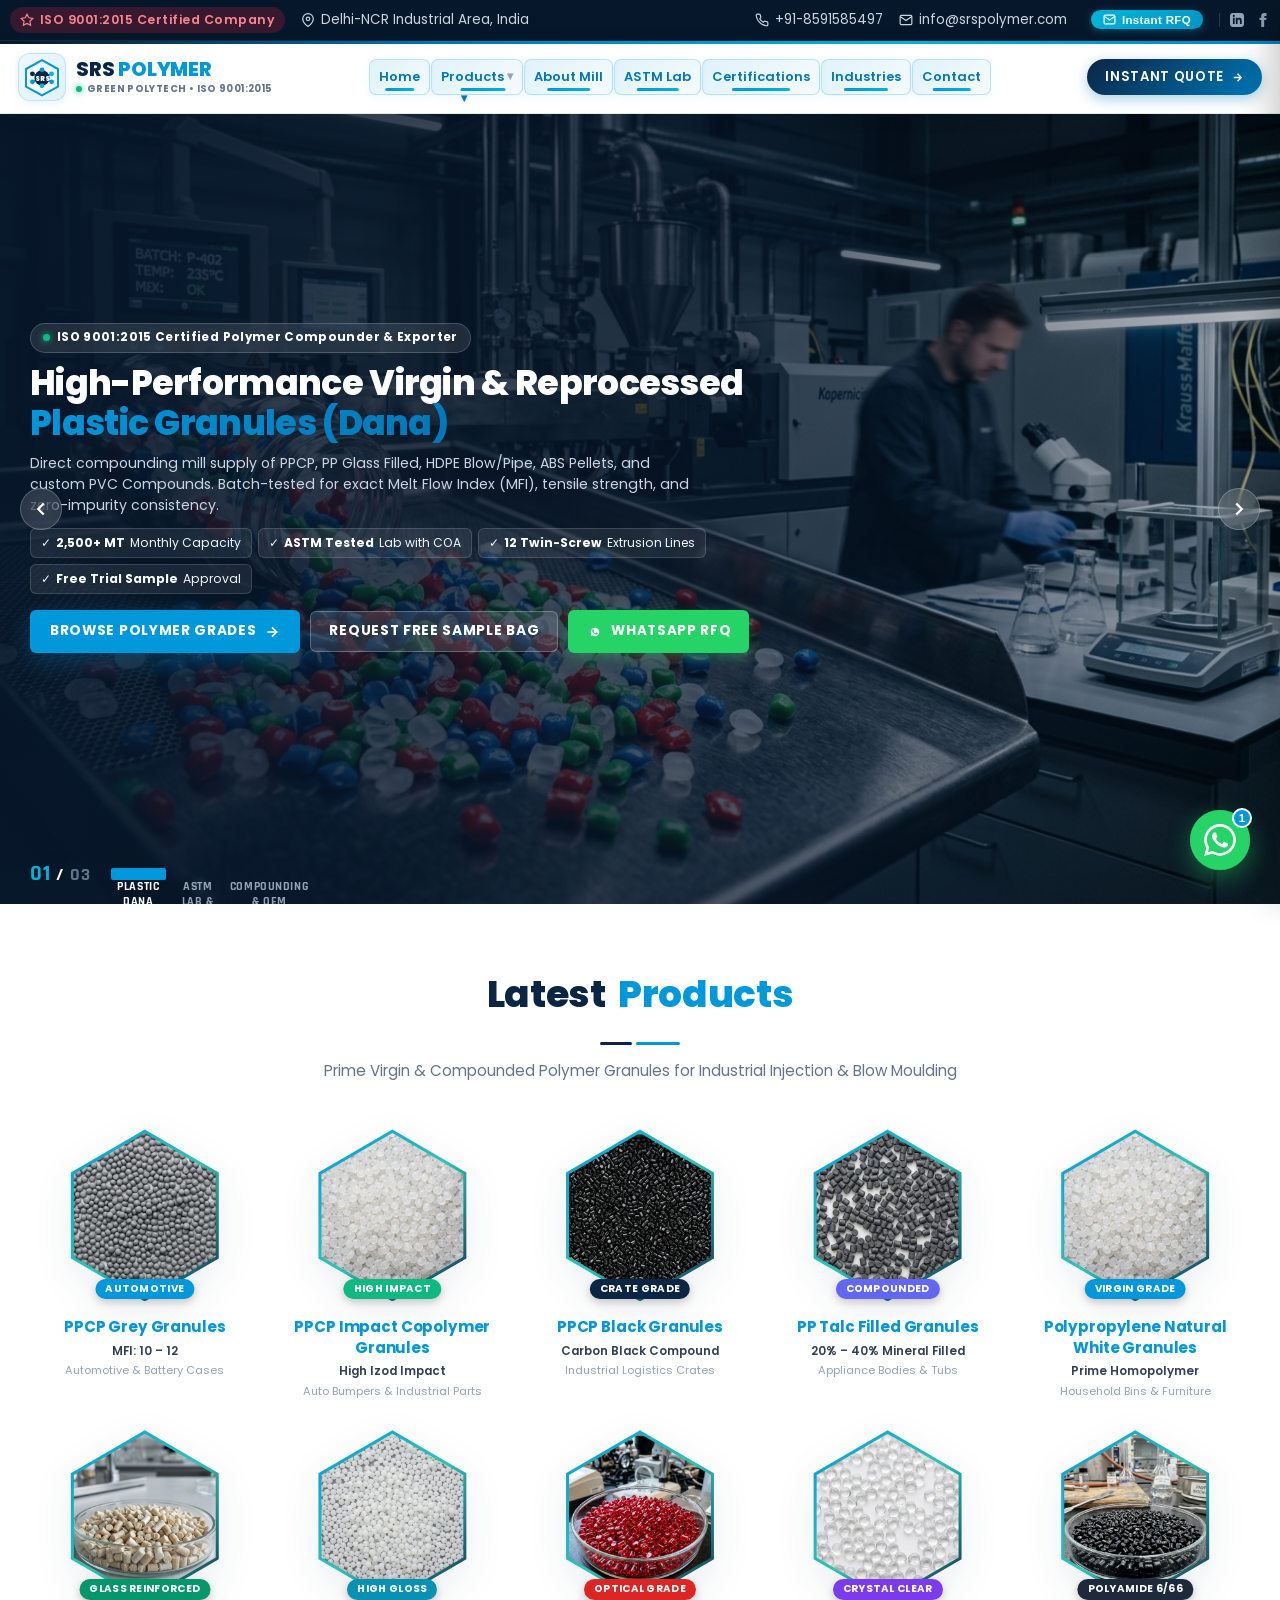
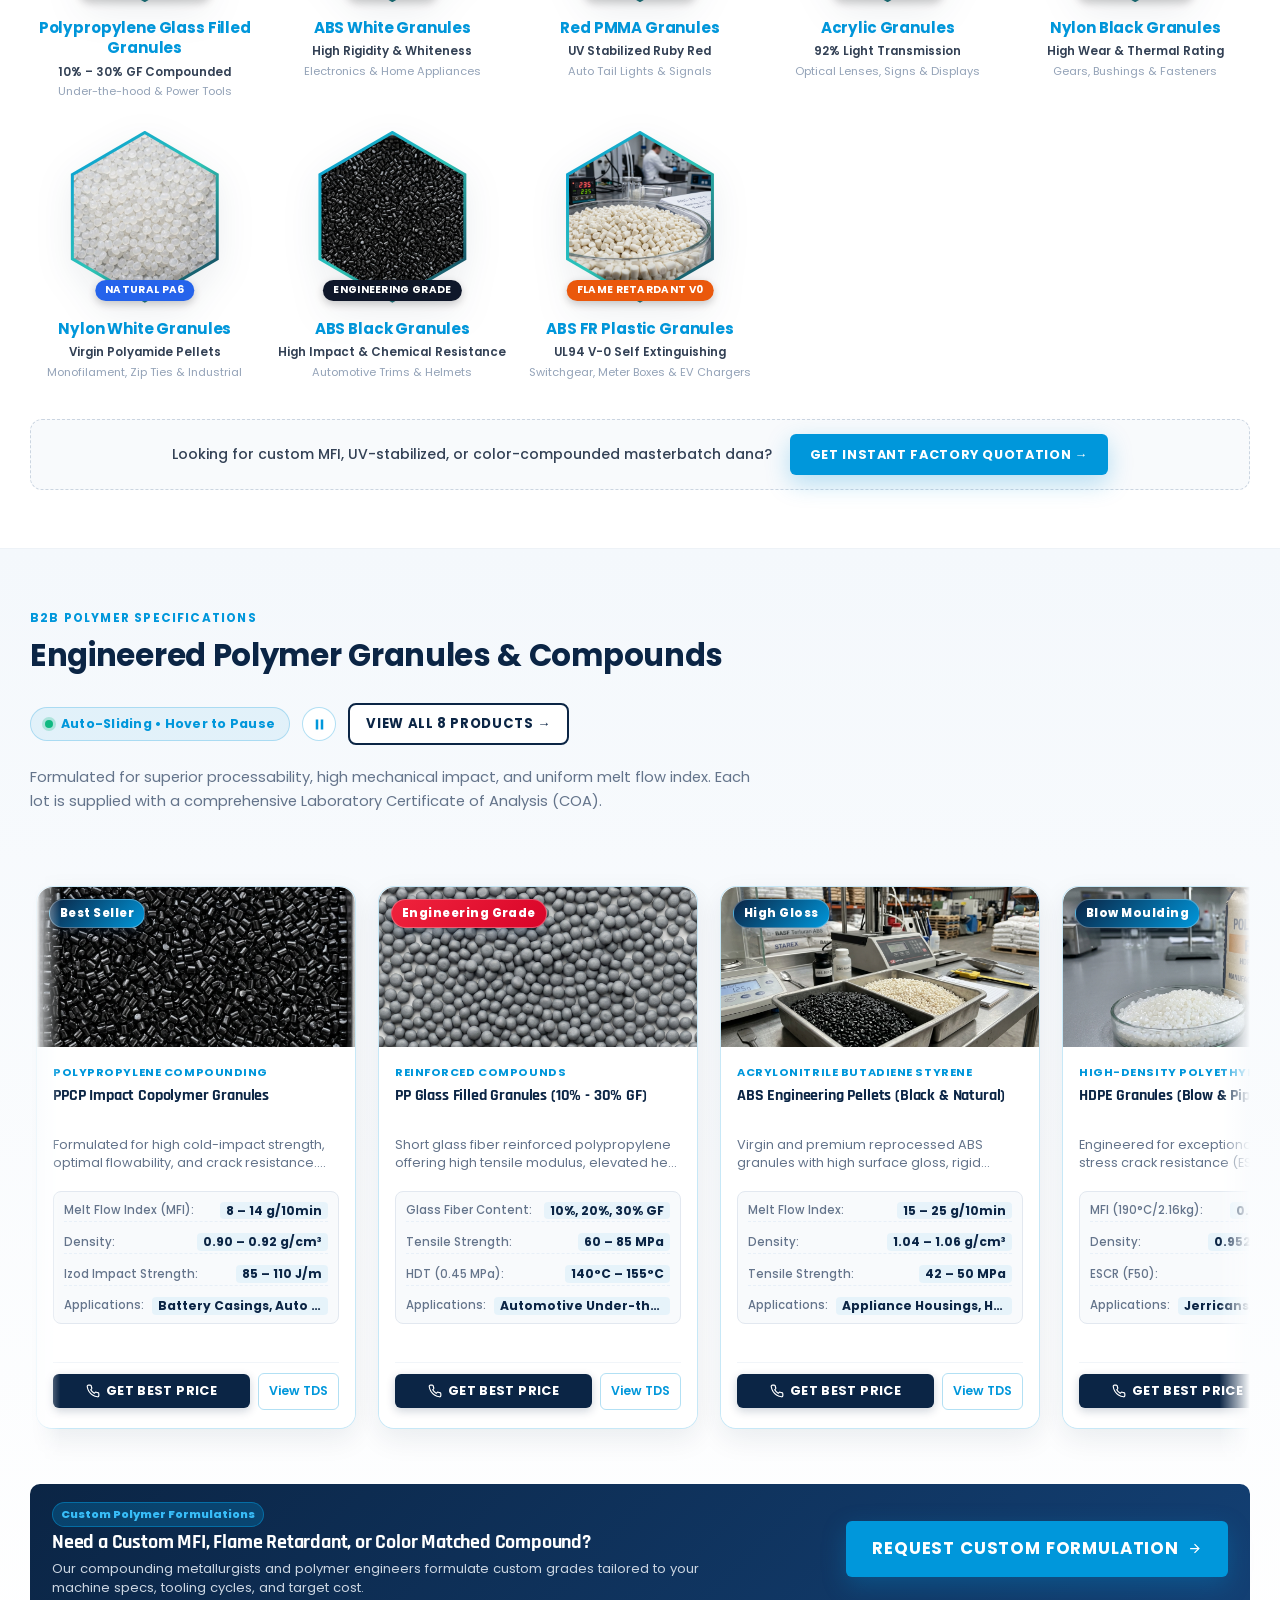
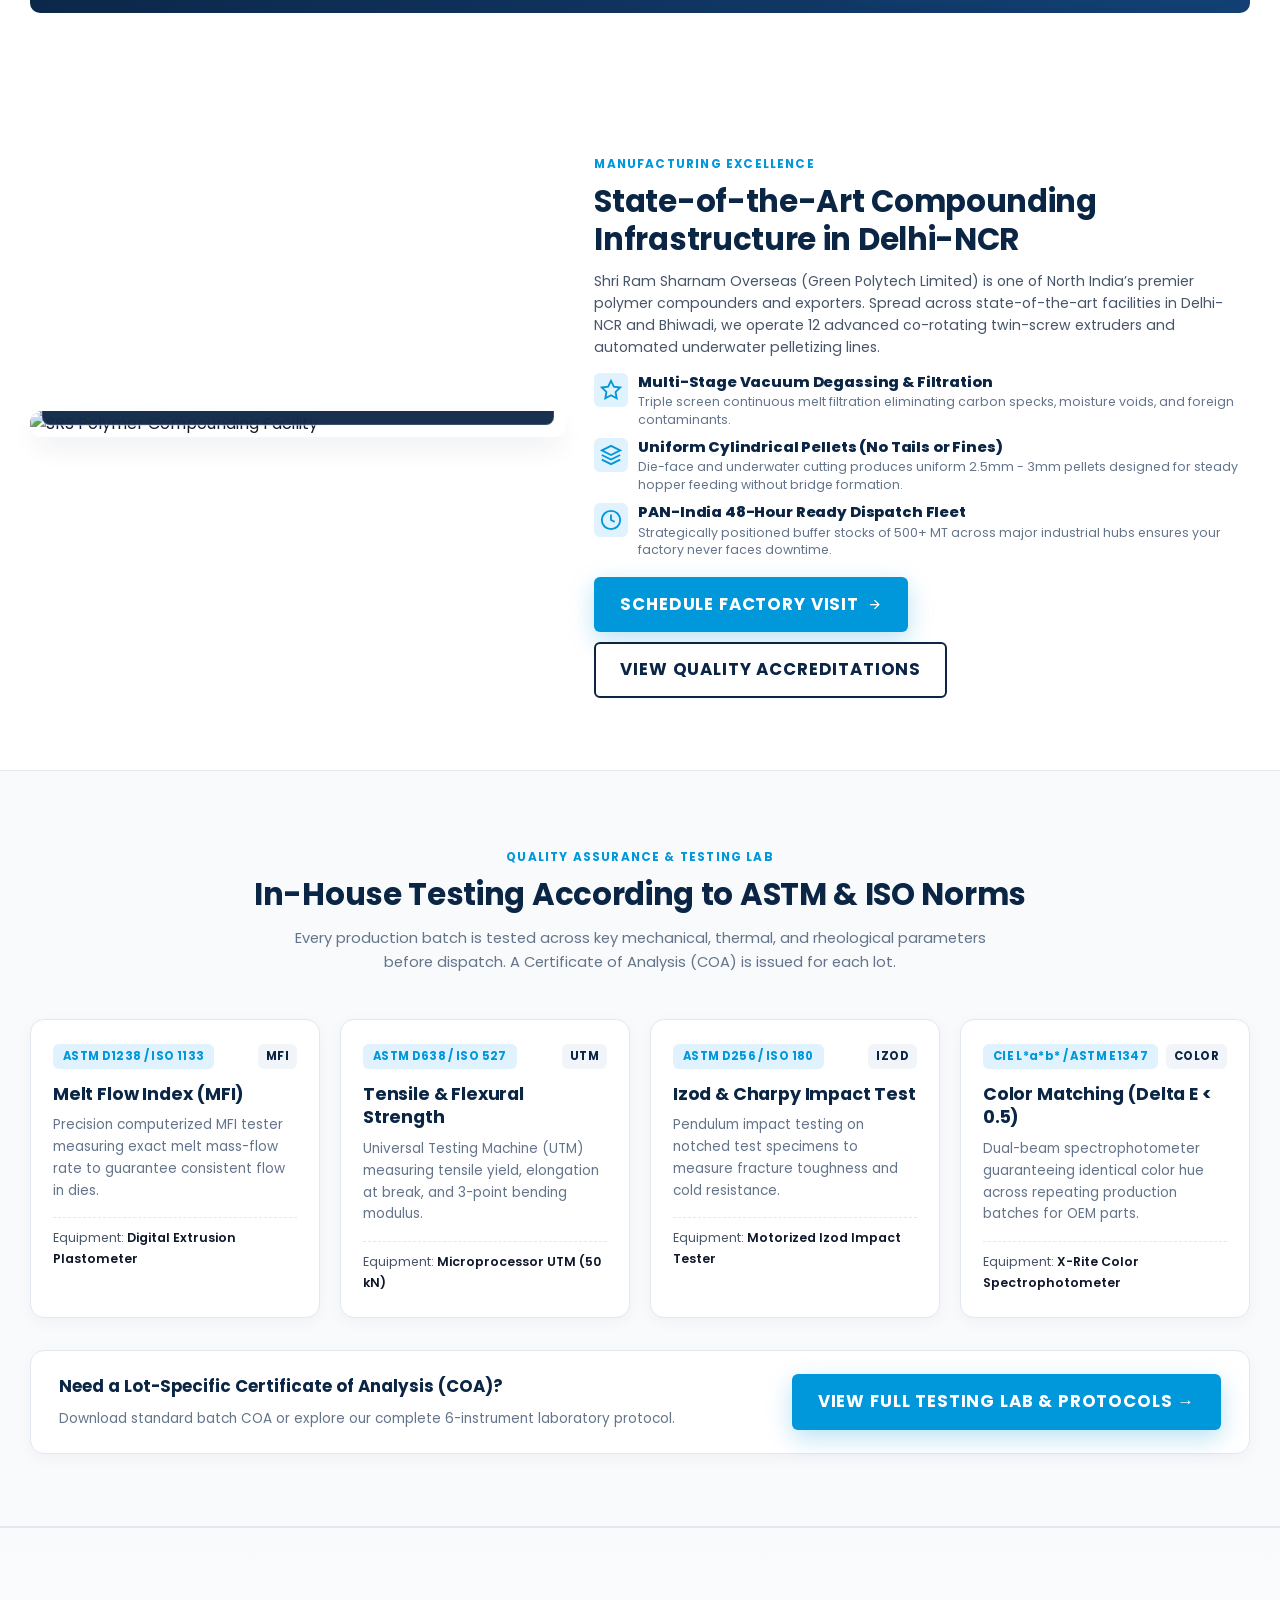
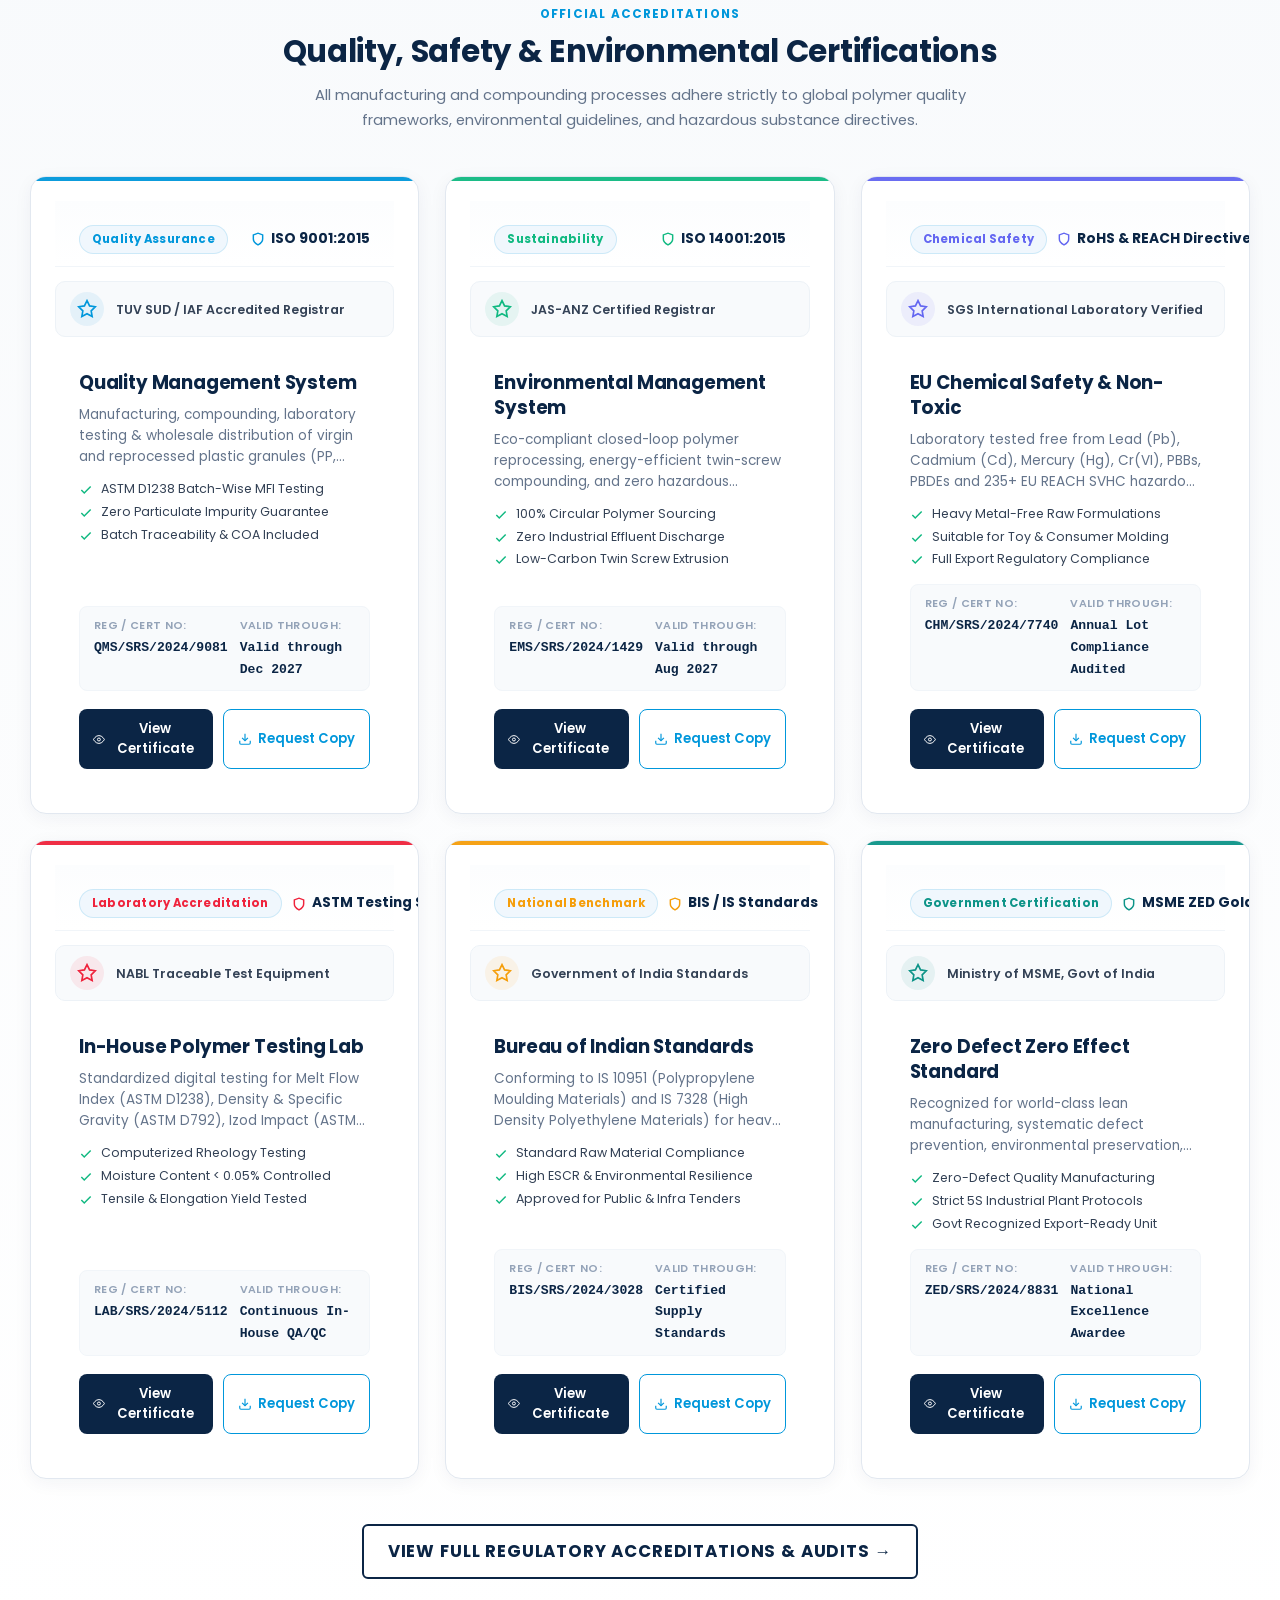
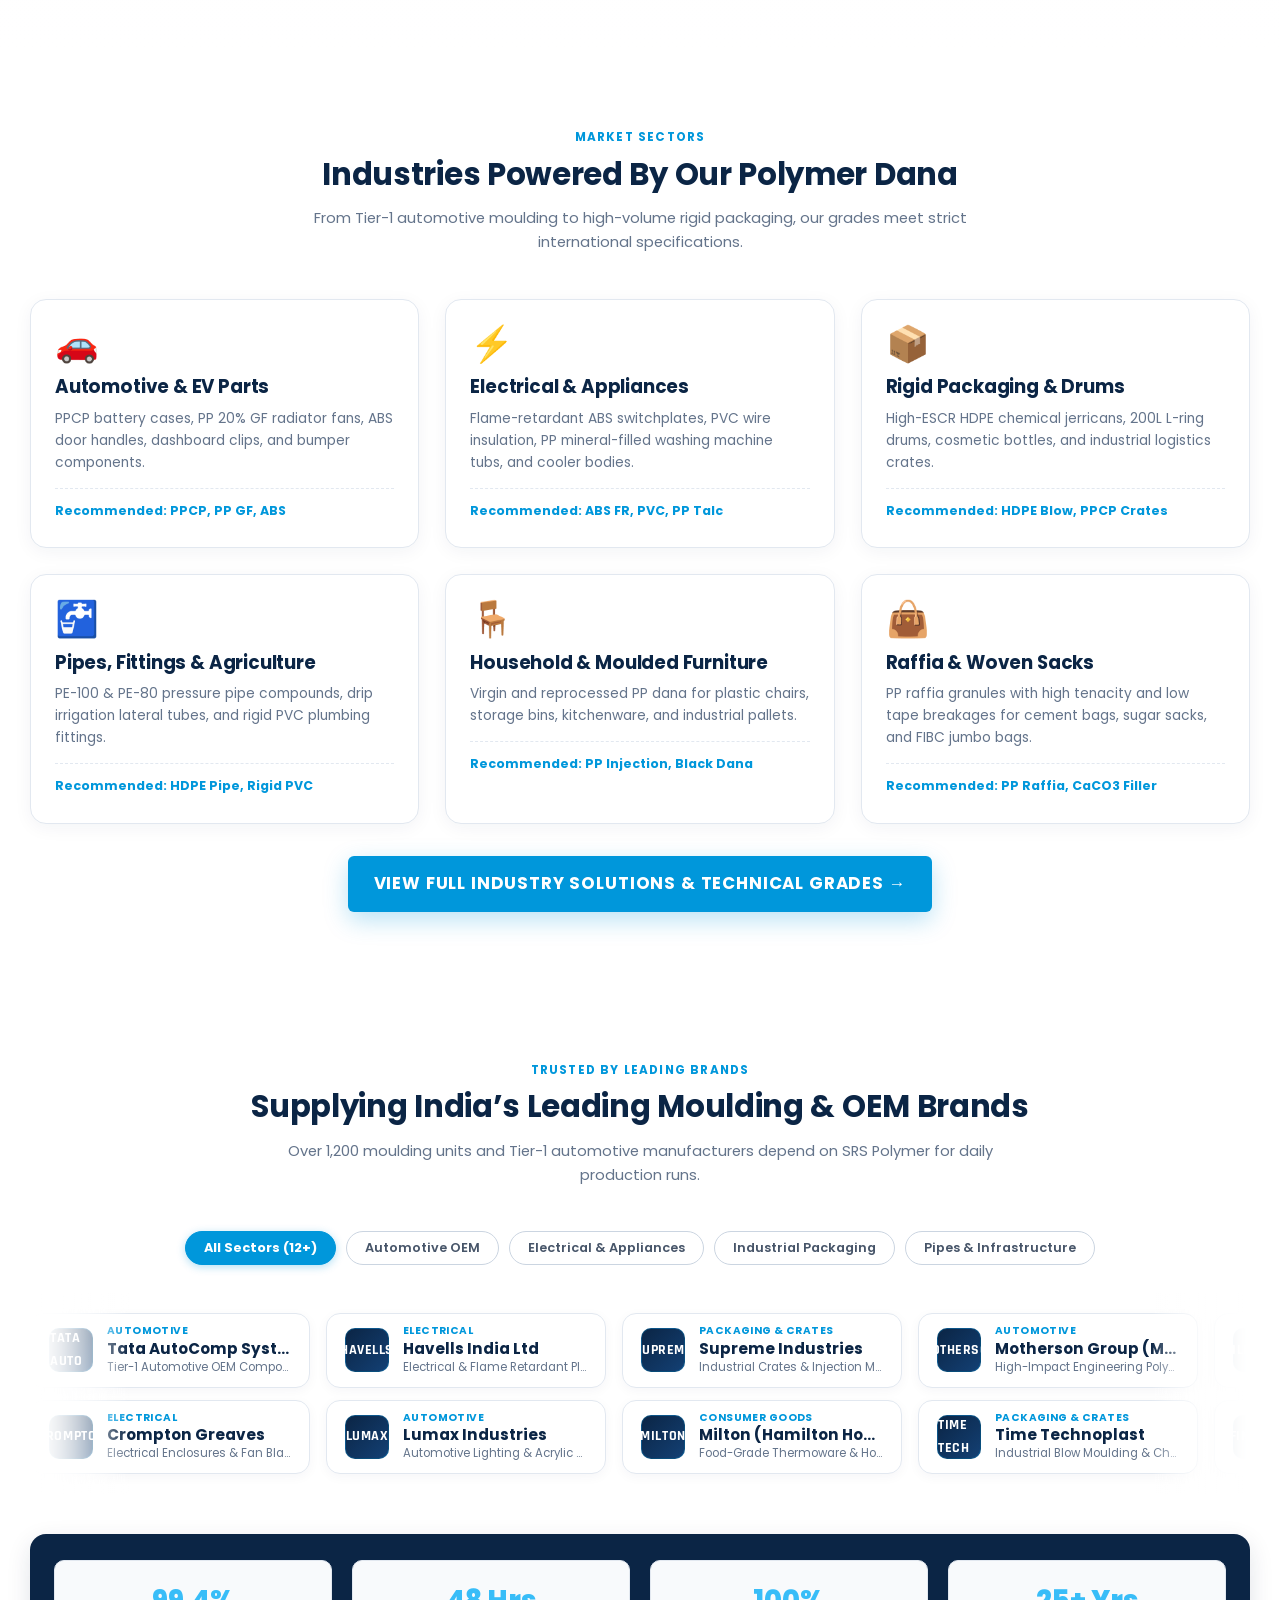
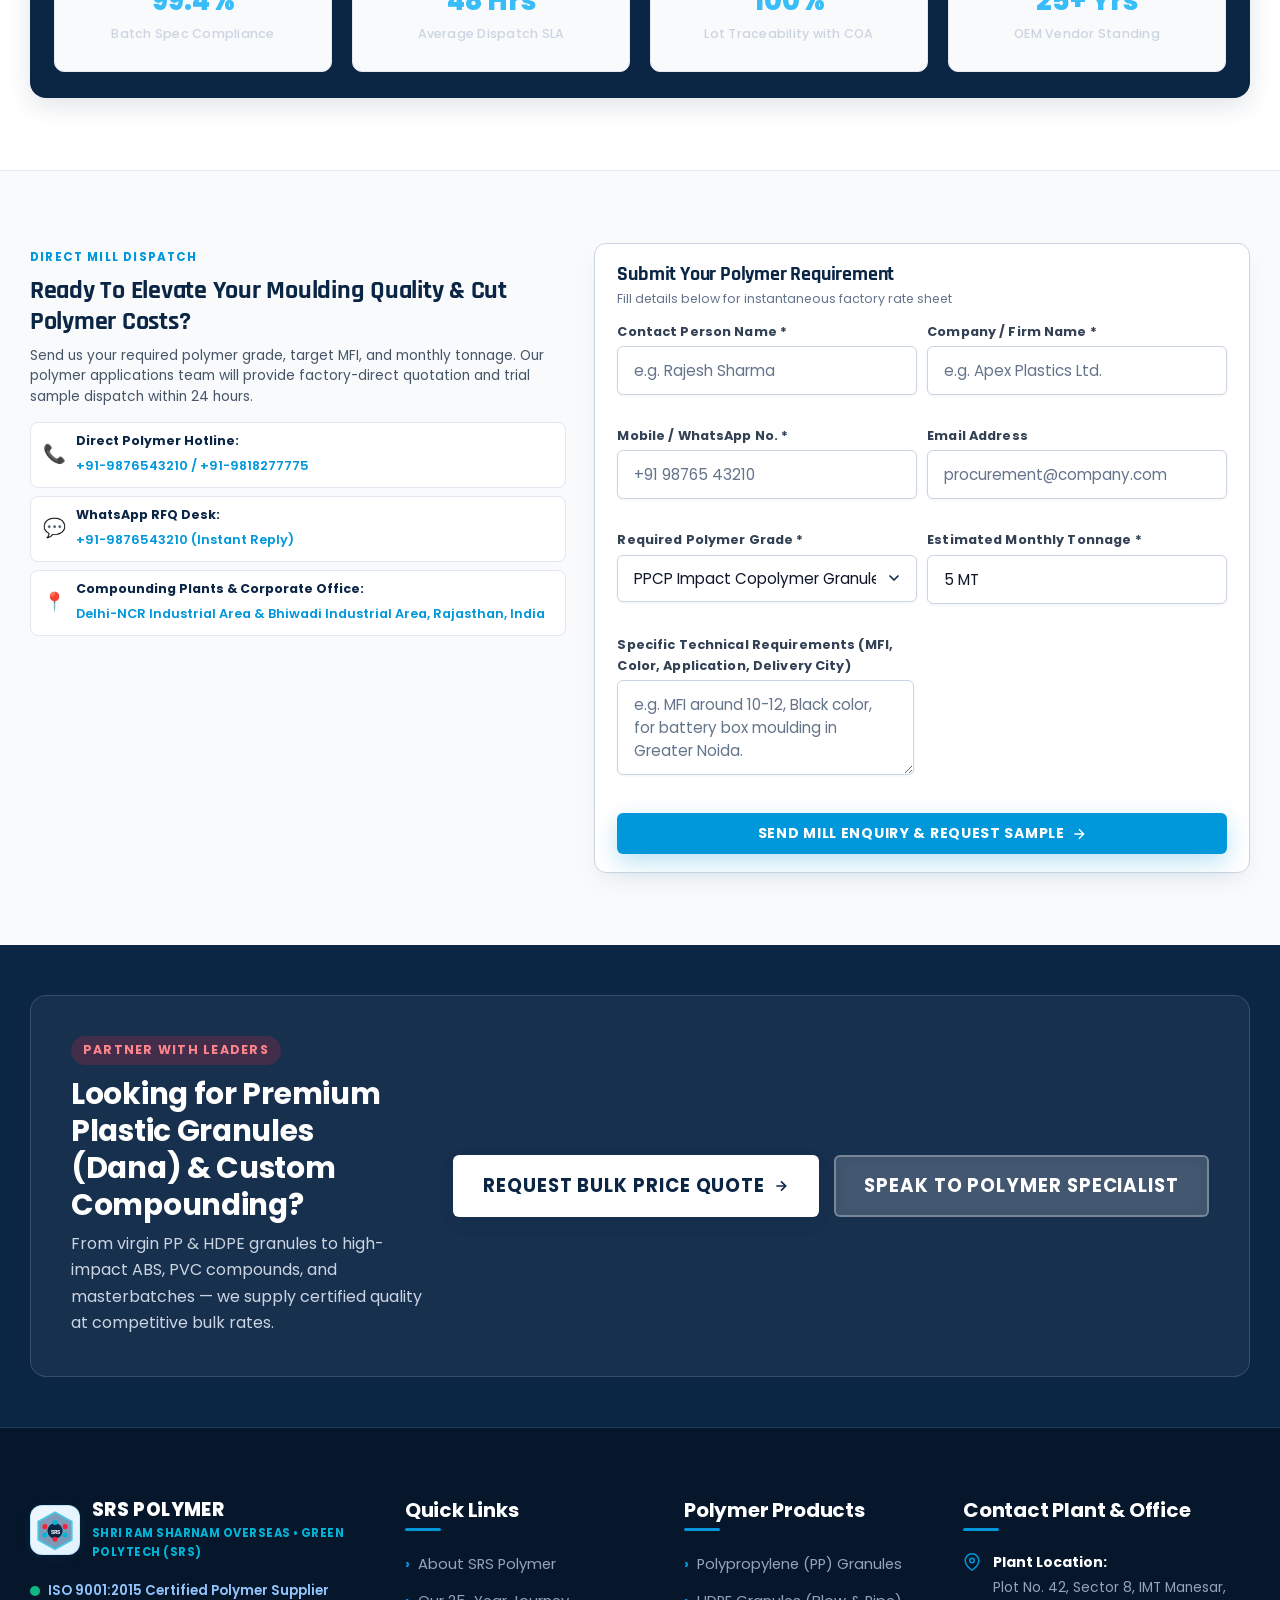
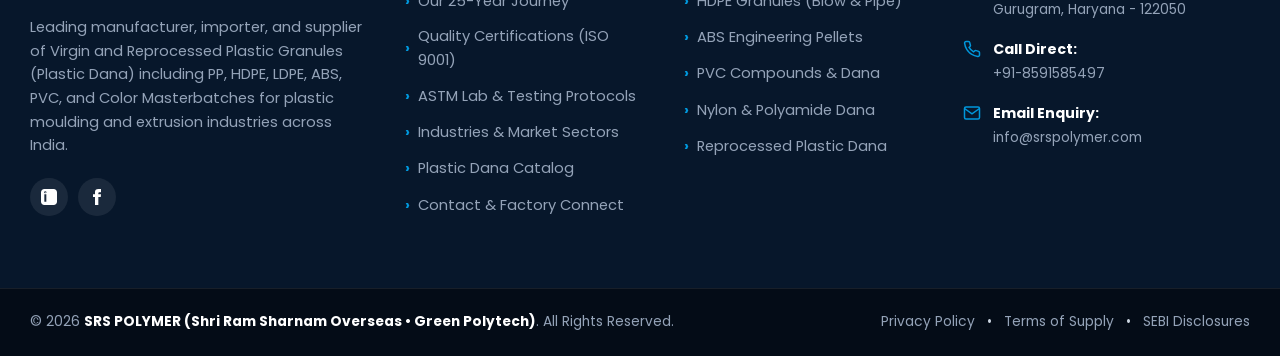
==== commit 55a6907b: "feat: add 13 polymer products, card hover view details, and dedicated product detail page with conta" ====
--- a/index.html
+++ b/index.html
@@ -111,6 +111,49 @@
             .gp-back-to-top, #gp-back-to-top {
                 bottom: 90px !important;
                 right: 26px !important;
+            }
+        }
+        @media (min-width: 769px) {
+            .gp-hero-slider-section {
+                height: calc(100vh - 110px) !important;
+                min-height: 500px !important;
+                max-height: 820px !important;
+            }
+            .gp-hero-slider {
+                height: 100% !important;
+                min-height: 100% !important;
+            }
+            .gp-hero-slider-section .gp-hero-slide {
+                height: 100% !important;
+                min-height: 100% !important;
+                padding: 10px 0 52px !important;
+            }
+            .gp-hero-slider-pagination {
+                bottom: 12px !important;
+            }
+        }
+        @media (max-height: 768px) and (min-width: 769px) {
+            .gp-hero-slider-section {
+                height: calc(100vh - 105px) !important;
+                min-height: 480px !important;
+            }
+            .gp-hero-slider-section .gp-plastin-hero-title {
+                font-size: clamp(1.6rem, 2.3vw, 2.2rem) !important;
+                margin-bottom: 8px !important;
+            }
+            .gp-hero-slider-section .gp-plastin-hero-lead {
+                font-size: 0.85rem !important;
+                line-height: 1.45 !important;
+                margin-bottom: 10px !important;
+            }
+            .gp-hero-spec-chips {
+                margin-bottom: 12px !important;
+            }
+            .gp-hero-slider-section .gp-hero-slide {
+                padding: 5px 0 44px !important;
+            }
+            .gp-hero-slider-pagination {
+                bottom: 8px !important;
             }
         }
     </style>
@@ -452,48 +495,6 @@
 
     </section>
 
-    <!-- ========================================================================= -->
-    <!-- 2. PLASTIN DAILY BENCHMARK POLYMER RATES STRIP                            -->
-    <!-- ========================================================================= -->
-    <section class="gp-plastin-ticker-strip">
-        <div class="gp-container">
-            <div class="gp-ticker-strip-flex">
-                <div class="gp-ticker-label">
-                    <span class="gp-pulse-badge"></span>
-                    <strong>DAILY DANA RATES (DELHI-NCR):</strong>
-                </div>
-                <div class="gp-ticker-items-scroll">
-                    <div class="gp-ticker-item">
-                        <span class="gp-ti-grade">PPCP Copolymer:</span>
-                        <span class="gp-ti-rate">₹108 - ₹118 / Kg</span>
-                    </div>
-                    <div class="gp-ticker-item">
-                        <span class="gp-ti-grade">PP 20% Glass Filled:</span>
-                        <span class="gp-ti-rate">₹124 - ₹138 / Kg</span>
-                    </div>
-                    <div class="gp-ticker-item">
-                        <span class="gp-ti-grade">HDPE Blow Grade:</span>
-                        <span class="gp-ti-rate">₹102 - ₹112 / Kg</span>
-                    </div>
-                    <div class="gp-ticker-item">
-                        <span class="gp-ti-grade">ABS Black Granules:</span>
-                        <span class="gp-ti-rate">₹128 - ₹145 / Kg</span>
-                    </div>
-                    <div class="gp-ticker-item">
-                        <span class="gp-ti-grade">PP Reprocessed Dana:</span>
-                        <span class="gp-ti-rate">₹78 - ₹88 / Kg</span>
-                    </div>
-                    <div class="gp-ticker-item">
-                        <span class="gp-ti-grade">Nylon 6 Natural:</span>
-                        <span class="gp-ti-rate">₹210 - ₹240 / Kg</span>
-                    </div>
-                </div>
-                <div class="gp-ticker-action">
-                    <a href="#contact" class="gp-btn-ticker-rfq">Get Custom Grade Rate →</a>
-                </div>
-            </div>
-        </div>
-    </section>
 
     <!-- ========================================================================= -->
     <!-- 2B. LATEST PRODUCTS SHOWCASE (PLASTIN-STYLE MOLECULAR POLYMER GRID)       -->
@@ -517,7 +518,7 @@
 
             <!-- 5-Column Responsive Product Showcase Grid -->
             <div class="gp-latest-products-grid">
-                                    <div class="gp-latest-product-card">
+                    <div class="gp-latest-product-card">
                         <div class="gp-lp-shape-wrap">
                             <div class="gp-lp-shape-hex">
                                 <div class="gp-lp-shape-inner">
@@ -525,53 +526,57 @@
                                          alt="PPCP Grey Granules" 
                                          loading="lazy">
                                     <div class="gp-lp-overlay-action">
-                                        <a href="#contact" class="gp-lp-quote-btn gp-rfq-modal-trigger" data-product="PPCP Grey Granules" title="Request Mill Price">
-                                            <svg width="18" height="18" viewBox="0 0 24 24" fill="none" stroke="currentColor" stroke-width="2.2"><path d="M4 4h16c1.1 0 2 .9 2 2v12c0 1.1-.9 2-2 2H4c-1.1 0-2-.9-2-2V6c0-1.1.9-2 2-2z"></path><polyline points="22,6 12,13 2,6"></polyline></svg>
+                                        <a href="product-detail.html?product=ppcp-grey" class="gp-lp-action-btn gp-lp-view-btn" title="View Details & Specs">
+                                            <svg width="17" height="17" viewBox="0 0 24 24" fill="none" stroke="currentColor" stroke-width="2.2"><path d="M1 12s4-8 11-8 11 8 11 8-4 8-11 8-11-8-11-8z"></path><circle cx="12" cy="12" r="3"></circle></svg>
+                                        </a>
+                                        <a href="#contact" class="gp-lp-action-btn gp-lp-quote-btn gp-rfq-modal-trigger" data-product="PPCP Grey Granules" title="Request Mill Price">
+                                            <svg width="17" height="17" viewBox="0 0 24 24" fill="none" stroke="currentColor" stroke-width="2.2"><path d="M4 4h16c1.1 0 2 .9 2 2v12c0 1.1-.9 2-2 2H4c-1.1 0-2-.9-2-2V6c0-1.1.9-2 2-2z"></path><polyline points="22,6 12,13 2,6"></polyline></svg>
                                         </a>
                                     </div>
                                 </div>
                             </div>
-                            <span class="gp-lp-floating-badge" style="background: #0097db;">
-                                Automotive                            </span>
+                            <span class="gp-lp-floating-badge" style="background: #0097db;">Automotive</span>
                         </div>
 
                         <div class="gp-latest-product-info">
                             <h3 class="gp-lp-title">
-                                <a href="#contact" class="gp-rfq-modal-trigger" data-product="PPCP Grey Granules">
-                                    PPCP Grey Granules                                </a>
+                                <a href="product-detail.html?product=ppcp-grey" title="View Details">PPCP Grey Granules</a>
                             </h3>
-                            <span class="gp-lp-spec">MFI: 10 - 12</span>
-                            <span class="gp-lp-app">Automotive &amp; Battery Cases</span>
-                        </div>
-                    </div>
-                                    <div class="gp-latest-product-card">
+                            <span class="gp-lp-spec">MFI: 10 – 12</span>
+                            <span class="gp-lp-app">Automotive & Battery Cases</span>
+                        </div>
+                    </div>
+
+                    <div class="gp-latest-product-card">
                         <div class="gp-lp-shape-wrap">
                             <div class="gp-lp-shape-hex">
                                 <div class="gp-lp-shape-inner">
                                     <img src="./assets/images/granules-natural-white.jpg" 
-                                         alt="PPCP Impact Copolymer" 
+                                         alt="PPCP Impact Copolymer Granules" 
                                          loading="lazy">
                                     <div class="gp-lp-overlay-action">
-                                        <a href="#contact" class="gp-lp-quote-btn gp-rfq-modal-trigger" data-product="PPCP Impact Copolymer" title="Request Mill Price">
-                                            <svg width="18" height="18" viewBox="0 0 24 24" fill="none" stroke="currentColor" stroke-width="2.2"><path d="M4 4h16c1.1 0 2 .9 2 2v12c0 1.1-.9 2-2 2H4c-1.1 0-2-.9-2-2V6c0-1.1.9-2 2-2z"></path><polyline points="22,6 12,13 2,6"></polyline></svg>
+                                        <a href="product-detail.html?product=ppcp-impact" class="gp-lp-action-btn gp-lp-view-btn" title="View Details & Specs">
+                                            <svg width="17" height="17" viewBox="0 0 24 24" fill="none" stroke="currentColor" stroke-width="2.2"><path d="M1 12s4-8 11-8 11 8 11 8-4 8-11 8-11-8-11-8z"></path><circle cx="12" cy="12" r="3"></circle></svg>
+                                        </a>
+                                        <a href="#contact" class="gp-lp-action-btn gp-lp-quote-btn gp-rfq-modal-trigger" data-product="PPCP Impact Copolymer Granules" title="Request Mill Price">
+                                            <svg width="17" height="17" viewBox="0 0 24 24" fill="none" stroke="currentColor" stroke-width="2.2"><path d="M4 4h16c1.1 0 2 .9 2 2v12c0 1.1-.9 2-2 2H4c-1.1 0-2-.9-2-2V6c0-1.1.9-2 2-2z"></path><polyline points="22,6 12,13 2,6"></polyline></svg>
                                         </a>
                                     </div>
                                 </div>
                             </div>
-                            <span class="gp-lp-floating-badge" style="background: #10b981;">
-                                High Impact                            </span>
+                            <span class="gp-lp-floating-badge" style="background: #10b981;">High Impact</span>
                         </div>
 
                         <div class="gp-latest-product-info">
                             <h3 class="gp-lp-title">
-                                <a href="#contact" class="gp-rfq-modal-trigger" data-product="PPCP Impact Copolymer">
-                                    PPCP Impact Copolymer                                </a>
+                                <a href="product-detail.html?product=ppcp-impact" title="View Details">PPCP Impact Copolymer Granules</a>
                             </h3>
                             <span class="gp-lp-spec">High Izod Impact</span>
-                            <span class="gp-lp-app">Auto Bumpers &amp; Industrial Parts</span>
-                        </div>
-                    </div>
-                                    <div class="gp-latest-product-card">
+                            <span class="gp-lp-app">Auto Bumpers & Industrial Parts</span>
+                        </div>
+                    </div>
+
+                    <div class="gp-latest-product-card">
                         <div class="gp-lp-shape-wrap">
                             <div class="gp-lp-shape-hex">
                                 <div class="gp-lp-shape-inner">
@@ -579,26 +584,28 @@
                                          alt="PPCP Black Granules" 
                                          loading="lazy">
                                     <div class="gp-lp-overlay-action">
-                                        <a href="#contact" class="gp-lp-quote-btn gp-rfq-modal-trigger" data-product="PPCP Black Granules" title="Request Mill Price">
-                                            <svg width="18" height="18" viewBox="0 0 24 24" fill="none" stroke="currentColor" stroke-width="2.2"><path d="M4 4h16c1.1 0 2 .9 2 2v12c0 1.1-.9 2-2 2H4c-1.1 0-2-.9-2-2V6c0-1.1.9-2 2-2z"></path><polyline points="22,6 12,13 2,6"></polyline></svg>
+                                        <a href="product-detail.html?product=ppcp-black" class="gp-lp-action-btn gp-lp-view-btn" title="View Details & Specs">
+                                            <svg width="17" height="17" viewBox="0 0 24 24" fill="none" stroke="currentColor" stroke-width="2.2"><path d="M1 12s4-8 11-8 11 8 11 8-4 8-11 8-11-8-11-8z"></path><circle cx="12" cy="12" r="3"></circle></svg>
+                                        </a>
+                                        <a href="#contact" class="gp-lp-action-btn gp-lp-quote-btn gp-rfq-modal-trigger" data-product="PPCP Black Granules" title="Request Mill Price">
+                                            <svg width="17" height="17" viewBox="0 0 24 24" fill="none" stroke="currentColor" stroke-width="2.2"><path d="M4 4h16c1.1 0 2 .9 2 2v12c0 1.1-.9 2-2 2H4c-1.1 0-2-.9-2-2V6c0-1.1.9-2 2-2z"></path><polyline points="22,6 12,13 2,6"></polyline></svg>
                                         </a>
                                     </div>
                                 </div>
                             </div>
-                            <span class="gp-lp-floating-badge" style="background: #0b2545;">
-                                Crate Grade                            </span>
+                            <span class="gp-lp-floating-badge" style="background: #0b2545;">Crate Grade</span>
                         </div>
 
                         <div class="gp-latest-product-info">
                             <h3 class="gp-lp-title">
-                                <a href="#contact" class="gp-rfq-modal-trigger" data-product="PPCP Black Granules">
-                                    PPCP Black Granules                                </a>
+                                <a href="product-detail.html?product=ppcp-black" title="View Details">PPCP Black Granules</a>
                             </h3>
                             <span class="gp-lp-spec">Carbon Black Compound</span>
                             <span class="gp-lp-app">Industrial Logistics Crates</span>
                         </div>
                     </div>
-                                    <div class="gp-latest-product-card">
+
+                    <div class="gp-latest-product-card">
                         <div class="gp-lp-shape-wrap">
                             <div class="gp-lp-shape-hex">
                                 <div class="gp-lp-shape-inner">
@@ -606,188 +613,288 @@
                                          alt="PP Talc Filled Granules" 
                                          loading="lazy">
                                     <div class="gp-lp-overlay-action">
-                                        <a href="#contact" class="gp-lp-quote-btn gp-rfq-modal-trigger" data-product="PP Talc Filled Granules" title="Request Mill Price">
-                                            <svg width="18" height="18" viewBox="0 0 24 24" fill="none" stroke="currentColor" stroke-width="2.2"><path d="M4 4h16c1.1 0 2 .9 2 2v12c0 1.1-.9 2-2 2H4c-1.1 0-2-.9-2-2V6c0-1.1.9-2 2-2z"></path><polyline points="22,6 12,13 2,6"></polyline></svg>
+                                        <a href="product-detail.html?product=pp-talc" class="gp-lp-action-btn gp-lp-view-btn" title="View Details & Specs">
+                                            <svg width="17" height="17" viewBox="0 0 24 24" fill="none" stroke="currentColor" stroke-width="2.2"><path d="M1 12s4-8 11-8 11 8 11 8-4 8-11 8-11-8-11-8z"></path><circle cx="12" cy="12" r="3"></circle></svg>
+                                        </a>
+                                        <a href="#contact" class="gp-lp-action-btn gp-lp-quote-btn gp-rfq-modal-trigger" data-product="PP Talc Filled Granules" title="Request Mill Price">
+                                            <svg width="17" height="17" viewBox="0 0 24 24" fill="none" stroke="currentColor" stroke-width="2.2"><path d="M4 4h16c1.1 0 2 .9 2 2v12c0 1.1-.9 2-2 2H4c-1.1 0-2-.9-2-2V6c0-1.1.9-2 2-2z"></path><polyline points="22,6 12,13 2,6"></polyline></svg>
                                         </a>
                                     </div>
                                 </div>
                             </div>
-                            <span class="gp-lp-floating-badge" style="background: #6366f1;">
-                                Compounded                            </span>
+                            <span class="gp-lp-floating-badge" style="background: #6366f1;">Compounded</span>
                         </div>
 
                         <div class="gp-latest-product-info">
                             <h3 class="gp-lp-title">
-                                <a href="#contact" class="gp-rfq-modal-trigger" data-product="PP Talc Filled Granules">
-                                    PP Talc Filled Granules                                </a>
+                                <a href="product-detail.html?product=pp-talc" title="View Details">PP Talc Filled Granules</a>
                             </h3>
-                            <span class="gp-lp-spec">20% - 40% Mineral Filled</span>
-                            <span class="gp-lp-app">Appliance Bodies &amp; Tubs</span>
-                        </div>
-                    </div>
-                                    <div class="gp-latest-product-card">
+                            <span class="gp-lp-spec">20% – 40% Mineral Filled</span>
+                            <span class="gp-lp-app">Appliance Bodies & Tubs</span>
+                        </div>
+                    </div>
+
+                    <div class="gp-latest-product-card">
                         <div class="gp-lp-shape-wrap">
                             <div class="gp-lp-shape-hex">
                                 <div class="gp-lp-shape-inner">
-                                    <img src="./assets/images/product-pp-granules.jpg" 
-                                         alt="Polypropylene Natural White" 
+                                    <img src="./assets/images/granules-natural-white.jpg" 
+                                         alt="Polypropylene Natural White Granules" 
                                          loading="lazy">
                                     <div class="gp-lp-overlay-action">
-                                        <a href="#contact" class="gp-lp-quote-btn gp-rfq-modal-trigger" data-product="Polypropylene Natural White" title="Request Mill Price">
-                                            <svg width="18" height="18" viewBox="0 0 24 24" fill="none" stroke="currentColor" stroke-width="2.2"><path d="M4 4h16c1.1 0 2 .9 2 2v12c0 1.1-.9 2-2 2H4c-1.1 0-2-.9-2-2V6c0-1.1.9-2 2-2z"></path><polyline points="22,6 12,13 2,6"></polyline></svg>
+                                        <a href="product-detail.html?product=polypropylene-natural-white" class="gp-lp-action-btn gp-lp-view-btn" title="View Details & Specs">
+                                            <svg width="17" height="17" viewBox="0 0 24 24" fill="none" stroke="currentColor" stroke-width="2.2"><path d="M1 12s4-8 11-8 11 8 11 8-4 8-11 8-11-8-11-8z"></path><circle cx="12" cy="12" r="3"></circle></svg>
+                                        </a>
+                                        <a href="#contact" class="gp-lp-action-btn gp-lp-quote-btn gp-rfq-modal-trigger" data-product="Polypropylene Natural White Granules" title="Request Mill Price">
+                                            <svg width="17" height="17" viewBox="0 0 24 24" fill="none" stroke="currentColor" stroke-width="2.2"><path d="M4 4h16c1.1 0 2 .9 2 2v12c0 1.1-.9 2-2 2H4c-1.1 0-2-.9-2-2V6c0-1.1.9-2 2-2z"></path><polyline points="22,6 12,13 2,6"></polyline></svg>
                                         </a>
                                     </div>
                                 </div>
                             </div>
-                            <span class="gp-lp-floating-badge" style="background: #0097db;">
-                                Virgin Grade                            </span>
+                            <span class="gp-lp-floating-badge" style="background: #0097db;">Virgin Grade</span>
                         </div>
 
                         <div class="gp-latest-product-info">
                             <h3 class="gp-lp-title">
-                                <a href="#contact" class="gp-rfq-modal-trigger" data-product="Polypropylene Natural White">
-                                    Polypropylene Natural White                                </a>
+                                <a href="product-detail.html?product=polypropylene-natural-white" title="View Details">Polypropylene Natural White Granules</a>
                             </h3>
                             <span class="gp-lp-spec">Prime Homopolymer</span>
-                            <span class="gp-lp-app">Household Bins &amp; Furniture</span>
-                        </div>
-                    </div>
-                                    <div class="gp-latest-product-card">
+                            <span class="gp-lp-app">Household Bins & Furniture</span>
+                        </div>
+                    </div>
+
+                    <div class="gp-latest-product-card">
                         <div class="gp-lp-shape-wrap">
                             <div class="gp-lp-shape-hex">
                                 <div class="gp-lp-shape-inner">
-                                    <img src="./assets/images/product-hdpe-granules.jpg" 
-                                         alt="HDPE Blow Moulding" 
+                                    <img src="./assets/images/granules-glass-filled.jpg" 
+                                         alt="Polypropylene Glass Filled Granules" 
                                          loading="lazy">
                                     <div class="gp-lp-overlay-action">
-                                        <a href="#contact" class="gp-lp-quote-btn gp-rfq-modal-trigger" data-product="HDPE Blow Moulding" title="Request Mill Price">
-                                            <svg width="18" height="18" viewBox="0 0 24 24" fill="none" stroke="currentColor" stroke-width="2.2"><path d="M4 4h16c1.1 0 2 .9 2 2v12c0 1.1-.9 2-2 2H4c-1.1 0-2-.9-2-2V6c0-1.1.9-2 2-2z"></path><polyline points="22,6 12,13 2,6"></polyline></svg>
+                                        <a href="product-detail.html?product=polypropylene-glass-filled" class="gp-lp-action-btn gp-lp-view-btn" title="View Details & Specs">
+                                            <svg width="17" height="17" viewBox="0 0 24 24" fill="none" stroke="currentColor" stroke-width="2.2"><path d="M1 12s4-8 11-8 11 8 11 8-4 8-11 8-11-8-11-8z"></path><circle cx="12" cy="12" r="3"></circle></svg>
+                                        </a>
+                                        <a href="#contact" class="gp-lp-action-btn gp-lp-quote-btn gp-rfq-modal-trigger" data-product="Polypropylene Glass Filled Granules" title="Request Mill Price">
+                                            <svg width="17" height="17" viewBox="0 0 24 24" fill="none" stroke="currentColor" stroke-width="2.2"><path d="M4 4h16c1.1 0 2 .9 2 2v12c0 1.1-.9 2-2 2H4c-1.1 0-2-.9-2-2V6c0-1.1.9-2 2-2z"></path><polyline points="22,6 12,13 2,6"></polyline></svg>
                                         </a>
                                     </div>
                                 </div>
                             </div>
-                            <span class="gp-lp-floating-badge" style="background: #f59e0b;">
-                                Blow Grade                            </span>
+                            <span class="gp-lp-floating-badge" style="background: #059669;">Glass Reinforced</span>
                         </div>
 
                         <div class="gp-latest-product-info">
                             <h3 class="gp-lp-title">
-                                <a href="#contact" class="gp-rfq-modal-trigger" data-product="HDPE Blow Moulding">
-                                    HDPE Blow Moulding                                </a>
+                                <a href="product-detail.html?product=polypropylene-glass-filled" title="View Details">Polypropylene Glass Filled Granules</a>
                             </h3>
-                            <span class="gp-lp-spec">High ESCR • MFI: 0.3 - 0.7</span>
-                            <span class="gp-lp-app">200L Drums &amp; Jerrycans</span>
-                        </div>
-                    </div>
-                                    <div class="gp-latest-product-card">
+                            <span class="gp-lp-spec">10% – 30% GF Compounded</span>
+                            <span class="gp-lp-app">Under-the-hood & Power Tools</span>
+                        </div>
+                    </div>
+
+                    <div class="gp-latest-product-card">
                         <div class="gp-lp-shape-wrap">
                             <div class="gp-lp-shape-hex">
                                 <div class="gp-lp-shape-inner">
                                     <img src="./assets/images/granules-pp-milky-white.jpg" 
-                                         alt="PP Milky White Granules" 
+                                         alt="ABS White Granules" 
                                          loading="lazy">
                                     <div class="gp-lp-overlay-action">
-                                        <a href="#contact" class="gp-lp-quote-btn gp-rfq-modal-trigger" data-product="PP Milky White Granules" title="Request Mill Price">
-                                            <svg width="18" height="18" viewBox="0 0 24 24" fill="none" stroke="currentColor" stroke-width="2.2"><path d="M4 4h16c1.1 0 2 .9 2 2v12c0 1.1-.9 2-2 2H4c-1.1 0-2-.9-2-2V6c0-1.1.9-2 2-2z"></path><polyline points="22,6 12,13 2,6"></polyline></svg>
+                                        <a href="product-detail.html?product=abs-white" class="gp-lp-action-btn gp-lp-view-btn" title="View Details & Specs">
+                                            <svg width="17" height="17" viewBox="0 0 24 24" fill="none" stroke="currentColor" stroke-width="2.2"><path d="M1 12s4-8 11-8 11 8 11 8-4 8-11 8-11-8-11-8z"></path><circle cx="12" cy="12" r="3"></circle></svg>
+                                        </a>
+                                        <a href="#contact" class="gp-lp-action-btn gp-lp-quote-btn gp-rfq-modal-trigger" data-product="ABS White Granules" title="Request Mill Price">
+                                            <svg width="17" height="17" viewBox="0 0 24 24" fill="none" stroke="currentColor" stroke-width="2.2"><path d="M4 4h16c1.1 0 2 .9 2 2v12c0 1.1-.9 2-2 2H4c-1.1 0-2-.9-2-2V6c0-1.1.9-2 2-2z"></path><polyline points="22,6 12,13 2,6"></polyline></svg>
                                         </a>
                                     </div>
                                 </div>
                             </div>
-                            <span class="gp-lp-floating-badge" style="background: #14b8a6;">
-                                Milky White                            </span>
+                            <span class="gp-lp-floating-badge" style="background: #0891b2;">High Gloss</span>
                         </div>
 
                         <div class="gp-latest-product-info">
                             <h3 class="gp-lp-title">
-                                <a href="#contact" class="gp-rfq-modal-trigger" data-product="PP Milky White Granules">
-                                    PP Milky White Granules                                </a>
+                                <a href="product-detail.html?product=abs-white" title="View Details">ABS White Granules</a>
                             </h3>
-                            <span class="gp-lp-spec">High Whiteness &amp; Shine</span>
-                            <span class="gp-lp-app">Consumer Containers &amp; Caps</span>
-                        </div>
-                    </div>
-                                    <div class="gp-latest-product-card">
+                            <span class="gp-lp-spec">High Rigidity & Whiteness</span>
+                            <span class="gp-lp-app">Electronics & Home Appliances</span>
+                        </div>
+                    </div>
+
+                    <div class="gp-latest-product-card">
                         <div class="gp-lp-shape-wrap">
                             <div class="gp-lp-shape-hex">
                                 <div class="gp-lp-shape-inner">
-                                    <img src="./assets/images/granules-masterbatch-red.jpg" 
-                                         alt="Color &amp; Red Masterbatch" 
+                                    <img src="./assets/images/granules-red-pmma.jpg" 
+                                         alt="Red PMMA Granules" 
                                          loading="lazy">
                                     <div class="gp-lp-overlay-action">
-                                        <a href="#contact" class="gp-lp-quote-btn gp-rfq-modal-trigger" data-product="Color &amp; Red Masterbatch" title="Request Mill Price">
-                                            <svg width="18" height="18" viewBox="0 0 24 24" fill="none" stroke="currentColor" stroke-width="2.2"><path d="M4 4h16c1.1 0 2 .9 2 2v12c0 1.1-.9 2-2 2H4c-1.1 0-2-.9-2-2V6c0-1.1.9-2 2-2z"></path><polyline points="22,6 12,13 2,6"></polyline></svg>
+                                        <a href="product-detail.html?product=red-pmma" class="gp-lp-action-btn gp-lp-view-btn" title="View Details & Specs">
+                                            <svg width="17" height="17" viewBox="0 0 24 24" fill="none" stroke="currentColor" stroke-width="2.2"><path d="M1 12s4-8 11-8 11 8 11 8-4 8-11 8-11-8-11-8z"></path><circle cx="12" cy="12" r="3"></circle></svg>
+                                        </a>
+                                        <a href="#contact" class="gp-lp-action-btn gp-lp-quote-btn gp-rfq-modal-trigger" data-product="Red PMMA Granules" title="Request Mill Price">
+                                            <svg width="17" height="17" viewBox="0 0 24 24" fill="none" stroke="currentColor" stroke-width="2.2"><path d="M4 4h16c1.1 0 2 .9 2 2v12c0 1.1-.9 2-2 2H4c-1.1 0-2-.9-2-2V6c0-1.1.9-2 2-2z"></path><polyline points="22,6 12,13 2,6"></polyline></svg>
                                         </a>
                                     </div>
                                 </div>
                             </div>
-                            <span class="gp-lp-floating-badge" style="background: #ef233c;">
-                                Masterbatch                            </span>
+                            <span class="gp-lp-floating-badge" style="background: #dc2626;">Optical Grade</span>
                         </div>
 
                         <div class="gp-latest-product-info">
                             <h3 class="gp-lp-title">
-                                <a href="#contact" class="gp-rfq-modal-trigger" data-product="Color &amp; Red Masterbatch">
-                                    Color &amp; Red Masterbatch                                </a>
+                                <a href="product-detail.html?product=red-pmma" title="View Details">Red PMMA Granules</a>
                             </h3>
-                            <span class="gp-lp-spec">40% High Pigment Loading</span>
-                            <span class="gp-lp-app">Precise RAL Shade Compounding</span>
-                        </div>
-                    </div>
-                                    <div class="gp-latest-product-card">
+                            <span class="gp-lp-spec">UV Stabilized Ruby Red</span>
+                            <span class="gp-lp-app">Auto Tail Lights & Signals</span>
+                        </div>
+                    </div>
+
+                    <div class="gp-latest-product-card">
                         <div class="gp-lp-shape-wrap">
                             <div class="gp-lp-shape-hex">
                                 <div class="gp-lp-shape-inner">
                                     <img src="./assets/images/granules-clear-transparent.jpg" 
-                                         alt="Transparent / Clear PP" 
+                                         alt="Acrylic Granules" 
                                          loading="lazy">
                                     <div class="gp-lp-overlay-action">
-                                        <a href="#contact" class="gp-lp-quote-btn gp-rfq-modal-trigger" data-product="Transparent / Clear PP" title="Request Mill Price">
-                                            <svg width="18" height="18" viewBox="0 0 24 24" fill="none" stroke="currentColor" stroke-width="2.2"><path d="M4 4h16c1.1 0 2 .9 2 2v12c0 1.1-.9 2-2 2H4c-1.1 0-2-.9-2-2V6c0-1.1.9-2 2-2z"></path><polyline points="22,6 12,13 2,6"></polyline></svg>
+                                        <a href="product-detail.html?product=acrylic-granules" class="gp-lp-action-btn gp-lp-view-btn" title="View Details & Specs">
+                                            <svg width="17" height="17" viewBox="0 0 24 24" fill="none" stroke="currentColor" stroke-width="2.2"><path d="M1 12s4-8 11-8 11 8 11 8-4 8-11 8-11-8-11-8z"></path><circle cx="12" cy="12" r="3"></circle></svg>
+                                        </a>
+                                        <a href="#contact" class="gp-lp-action-btn gp-lp-quote-btn gp-rfq-modal-trigger" data-product="Acrylic Granules" title="Request Mill Price">
+                                            <svg width="17" height="17" viewBox="0 0 24 24" fill="none" stroke="currentColor" stroke-width="2.2"><path d="M4 4h16c1.1 0 2 .9 2 2v12c0 1.1-.9 2-2 2H4c-1.1 0-2-.9-2-2V6c0-1.1.9-2 2-2z"></path><polyline points="22,6 12,13 2,6"></polyline></svg>
                                         </a>
                                     </div>
                                 </div>
                             </div>
-                            <span class="gp-lp-floating-badge" style="background: #8b5cf6;">
-                                Crystal Clear                            </span>
+                            <span class="gp-lp-floating-badge" style="background: #7c3aed;">Crystal Clear</span>
                         </div>
 
                         <div class="gp-latest-product-info">
                             <h3 class="gp-lp-title">
-                                <a href="#contact" class="gp-rfq-modal-trigger" data-product="Transparent / Clear PP">
-                                    Transparent / Clear PP                                </a>
+                                <a href="product-detail.html?product=acrylic-granules" title="View Details">Acrylic Granules</a>
                             </h3>
-                            <span class="gp-lp-spec">High Clarity Copolymer</span>
-                            <span class="gp-lp-app">Food Grade Microwave Packs</span>
-                        </div>
-                    </div>
-                                    <div class="gp-latest-product-card">
+                            <span class="gp-lp-spec">92% Light Transmission</span>
+                            <span class="gp-lp-app">Optical Lenses, Signs & Displays</span>
+                        </div>
+                    </div>
+
+                    <div class="gp-latest-product-card">
                         <div class="gp-lp-shape-wrap">
                             <div class="gp-lp-shape-hex">
                                 <div class="gp-lp-shape-inner">
-                                    <img src="./assets/images/product-abs-granules.jpg" 
-                                         alt="High-Impact Engineering ABS" 
+                                    <img src="./assets/images/granules-nylon-black.jpg" 
+                                         alt="Nylon Black Granules" 
                                          loading="lazy">
                                     <div class="gp-lp-overlay-action">
-                                        <a href="#contact" class="gp-lp-quote-btn gp-rfq-modal-trigger" data-product="High-Impact Engineering ABS" title="Request Mill Price">
-                                            <svg width="18" height="18" viewBox="0 0 24 24" fill="none" stroke="currentColor" stroke-width="2.2"><path d="M4 4h16c1.1 0 2 .9 2 2v12c0 1.1-.9 2-2 2H4c-1.1 0-2-.9-2-2V6c0-1.1.9-2 2-2z"></path><polyline points="22,6 12,13 2,6"></polyline></svg>
+                                        <a href="product-detail.html?product=nylon-black" class="gp-lp-action-btn gp-lp-view-btn" title="View Details & Specs">
+                                            <svg width="17" height="17" viewBox="0 0 24 24" fill="none" stroke="currentColor" stroke-width="2.2"><path d="M1 12s4-8 11-8 11 8 11 8-4 8-11 8-11-8-11-8z"></path><circle cx="12" cy="12" r="3"></circle></svg>
+                                        </a>
+                                        <a href="#contact" class="gp-lp-action-btn gp-lp-quote-btn gp-rfq-modal-trigger" data-product="Nylon Black Granules" title="Request Mill Price">
+                                            <svg width="17" height="17" viewBox="0 0 24 24" fill="none" stroke="currentColor" stroke-width="2.2"><path d="M4 4h16c1.1 0 2 .9 2 2v12c0 1.1-.9 2-2 2H4c-1.1 0-2-.9-2-2V6c0-1.1.9-2 2-2z"></path><polyline points="22,6 12,13 2,6"></polyline></svg>
                                         </a>
                                     </div>
                                 </div>
                             </div>
-                            <span class="gp-lp-floating-badge" style="background: #0b2545;">
-                                Engineering                            </span>
+                            <span class="gp-lp-floating-badge" style="background: #1e293b;">Polyamide 6/66</span>
                         </div>
 
                         <div class="gp-latest-product-info">
                             <h3 class="gp-lp-title">
-                                <a href="#contact" class="gp-rfq-modal-trigger" data-product="High-Impact Engineering ABS">
-                                    High-Impact Engineering ABS                                </a>
+                                <a href="product-detail.html?product=nylon-black" title="View Details">Nylon Black Granules</a>
                             </h3>
-                            <span class="gp-lp-spec">High Tensile &amp; Gloss Pellets</span>
-                            <span class="gp-lp-app">Switchplates &amp; White Goods</span>
-                        </div>
-                    </div>
-                            </div>
+                            <span class="gp-lp-spec">High Wear & Thermal Rating</span>
+                            <span class="gp-lp-app">Gears, Bushings & Fasteners</span>
+                        </div>
+                    </div>
+
+                    <div class="gp-latest-product-card">
+                        <div class="gp-lp-shape-wrap">
+                            <div class="gp-lp-shape-hex">
+                                <div class="gp-lp-shape-inner">
+                                    <img src="./assets/images/granules-natural-white.jpg" 
+                                         alt="Nylon White Granules" 
+                                         loading="lazy">
+                                    <div class="gp-lp-overlay-action">
+                                        <a href="product-detail.html?product=nylon-white" class="gp-lp-action-btn gp-lp-view-btn" title="View Details & Specs">
+                                            <svg width="17" height="17" viewBox="0 0 24 24" fill="none" stroke="currentColor" stroke-width="2.2"><path d="M1 12s4-8 11-8 11 8 11 8-4 8-11 8-11-8-11-8z"></path><circle cx="12" cy="12" r="3"></circle></svg>
+                                        </a>
+                                        <a href="#contact" class="gp-lp-action-btn gp-lp-quote-btn gp-rfq-modal-trigger" data-product="Nylon White Granules" title="Request Mill Price">
+                                            <svg width="17" height="17" viewBox="0 0 24 24" fill="none" stroke="currentColor" stroke-width="2.2"><path d="M4 4h16c1.1 0 2 .9 2 2v12c0 1.1-.9 2-2 2H4c-1.1 0-2-.9-2-2V6c0-1.1.9-2 2-2z"></path><polyline points="22,6 12,13 2,6"></polyline></svg>
+                                        </a>
+                                    </div>
+                                </div>
+                            </div>
+                            <span class="gp-lp-floating-badge" style="background: #2563eb;">Natural PA6</span>
+                        </div>
+
+                        <div class="gp-latest-product-info">
+                            <h3 class="gp-lp-title">
+                                <a href="product-detail.html?product=nylon-white" title="View Details">Nylon White Granules</a>
+                            </h3>
+                            <span class="gp-lp-spec">Virgin Polyamide Pellets</span>
+                            <span class="gp-lp-app">Monofilament, Zip Ties & Industrial</span>
+                        </div>
+                    </div>
+
+                    <div class="gp-latest-product-card">
+                        <div class="gp-lp-shape-wrap">
+                            <div class="gp-lp-shape-hex">
+                                <div class="gp-lp-shape-inner">
+                                    <img src="./assets/images/granules-ppcp-black.jpg" 
+                                         alt="ABS Black Granules" 
+                                         loading="lazy">
+                                    <div class="gp-lp-overlay-action">
+                                        <a href="product-detail.html?product=abs-black" class="gp-lp-action-btn gp-lp-view-btn" title="View Details & Specs">
+                                            <svg width="17" height="17" viewBox="0 0 24 24" fill="none" stroke="currentColor" stroke-width="2.2"><path d="M1 12s4-8 11-8 11 8 11 8-4 8-11 8-11-8-11-8z"></path><circle cx="12" cy="12" r="3"></circle></svg>
+                                        </a>
+                                        <a href="#contact" class="gp-lp-action-btn gp-lp-quote-btn gp-rfq-modal-trigger" data-product="ABS Black Granules" title="Request Mill Price">
+                                            <svg width="17" height="17" viewBox="0 0 24 24" fill="none" stroke="currentColor" stroke-width="2.2"><path d="M4 4h16c1.1 0 2 .9 2 2v12c0 1.1-.9 2-2 2H4c-1.1 0-2-.9-2-2V6c0-1.1.9-2 2-2z"></path><polyline points="22,6 12,13 2,6"></polyline></svg>
+                                        </a>
+                                    </div>
+                                </div>
+                            </div>
+                            <span class="gp-lp-floating-badge" style="background: #0f172a;">Engineering Grade</span>
+                        </div>
+
+                        <div class="gp-latest-product-info">
+                            <h3 class="gp-lp-title">
+                                <a href="product-detail.html?product=abs-black" title="View Details">ABS Black Granules</a>
+                            </h3>
+                            <span class="gp-lp-spec">High Impact & Chemical Resistance</span>
+                            <span class="gp-lp-app">Automotive Trims & Helmets</span>
+                        </div>
+                    </div>
+
+                    <div class="gp-latest-product-card">
+                        <div class="gp-lp-shape-wrap">
+                            <div class="gp-lp-shape-hex">
+                                <div class="gp-lp-shape-inner">
+                                    <img src="./assets/images/granules-abs-fr.jpg" 
+                                         alt="ABS FR Plastic Granules" 
+                                         loading="lazy">
+                                    <div class="gp-lp-overlay-action">
+                                        <a href="product-detail.html?product=abs-fr-granules" class="gp-lp-action-btn gp-lp-view-btn" title="View Details & Specs">
+                                            <svg width="17" height="17" viewBox="0 0 24 24" fill="none" stroke="currentColor" stroke-width="2.2"><path d="M1 12s4-8 11-8 11 8 11 8-4 8-11 8-11-8-11-8z"></path><circle cx="12" cy="12" r="3"></circle></svg>
+                                        </a>
+                                        <a href="#contact" class="gp-lp-action-btn gp-lp-quote-btn gp-rfq-modal-trigger" data-product="ABS FR Plastic Granules" title="Request Mill Price">
+                                            <svg width="17" height="17" viewBox="0 0 24 24" fill="none" stroke="currentColor" stroke-width="2.2"><path d="M4 4h16c1.1 0 2 .9 2 2v12c0 1.1-.9 2-2 2H4c-1.1 0-2-.9-2-2V6c0-1.1.9-2 2-2z"></path><polyline points="22,6 12,13 2,6"></polyline></svg>
+                                        </a>
+                                    </div>
+                                </div>
+                            </div>
+                            <span class="gp-lp-floating-badge" style="background: #ea580c;">Flame Retardant V0</span>
+                        </div>
+
+                        <div class="gp-latest-product-info">
+                            <h3 class="gp-lp-title">
+                                <a href="product-detail.html?product=abs-fr-granules" title="View Details">ABS FR Plastic Granules</a>
+                            </h3>
+                            <span class="gp-lp-spec">UL94 V-0 Self Extinguishing</span>
+                            <span class="gp-lp-app">Switchgear, Meter Boxes & EV Chargers</span>
+                        </div>
+                    </div>
+            </div>
 
             <!-- Bottom Quick Formulation Help Bar -->
             <div class="gp-latest-cta-bar">
--- a/assets/css/main.css
+++ b/assets/css/main.css
@@ -8308,7 +8308,9 @@
    ========================================================================== */
 .gp-hero-slider-section {
     position: relative;
+    height: calc(100vh - 110px);
     min-height: 520px;
+    max-height: 820px;
     padding: 0;
     overflow: hidden;
     background: #07172b;
@@ -8317,7 +8319,8 @@
 .gp-hero-slider {
     position: relative;
     width: 100%;
-    min-height: 520px;
+    height: 100%;
+    min-height: 100%;
 }
 
 .gp-hero-slider-section .gp-hero-slide {
@@ -8326,12 +8329,12 @@
     left: 0;
     width: 100%;
     height: 100%;
-    min-height: 520px;
+    min-height: 100%;
     opacity: 0;
     visibility: hidden;
     display: flex;
     align-items: center;
-    padding: 30px 0 60px;
+    padding: 10px 0 52px;
     transition: opacity 0.75s cubic-bezier(0.4, 0, 0.2, 1), visibility 0.75s ease;
     z-index: 1;
 }
@@ -8417,17 +8420,17 @@
 .gp-hero-badge-clean {
     display: inline-flex;
     align-items: center;
-    gap: 8px;
+    gap: 7px;
     background: rgba(255, 255, 255, 0.1);
     border: 1px solid rgba(255, 255, 255, 0.18);
     backdrop-filter: blur(10px);
-    padding: 5px 14px;
+    padding: 4px 12px;
     border-radius: 9999px;
-    font-size: 0.78rem;
-    font-weight: 700;
-    color: #ffffff;
-    margin-bottom: 14px;
-    letter-spacing: 0.04em;
+    font-size: 0.74rem;
+    font-weight: 700;
+    color: #ffffff;
+    margin-bottom: 10px;
+    letter-spacing: 0.03em;
 }
 
 .gp-badge-dot-green {
@@ -8450,11 +8453,11 @@
 .gp-hero-slider-section .gp-plastin-hero-title {
     color: #ffffff;
     font-family: 'Poppins', sans-serif;
-    font-size: clamp(1.9rem, 3.2vw, 2.8rem);
+    font-size: clamp(1.75rem, 2.7vw, 2.6rem);
     font-weight: 800;
     letter-spacing: -0.02em;
-    line-height: 1.2;
-    margin-bottom: 12px;
+    line-height: 1.16;
+    margin-bottom: 10px;
 }
 
 .gp-title-highlight {
@@ -8463,9 +8466,9 @@
 
 .gp-hero-slider-section .gp-plastin-hero-lead {
     color: #cbd5e1;
-    font-size: 0.94rem;
-    line-height: 1.6;
-    margin-bottom: 16px;
+    font-size: 0.88rem;
+    line-height: 1.5;
+    margin-bottom: 12px;
     max-width: 660px;
 }
 
@@ -8473,21 +8476,21 @@
 .gp-hero-spec-chips {
     display: flex;
     flex-wrap: wrap;
-    gap: 8px;
-    margin-bottom: 22px;
+    gap: 6px;
+    margin-bottom: 16px;
 }
 
 .gp-spec-chip {
     background: rgba(255, 255, 255, 0.08);
     border: 1px solid rgba(255, 255, 255, 0.15);
     backdrop-filter: blur(8px);
-    padding: 6px 12px;
+    padding: 4px 10px;
     border-radius: 6px;
-    font-size: 0.8rem;
+    font-size: 0.76rem;
     color: #f1f5f9;
     display: inline-flex;
     align-items: center;
-    gap: 6px;
+    gap: 5px;
 }
 
 .gp-spec-chip strong {
@@ -8498,13 +8501,13 @@
 .gp-hero-slider-section .gp-hero-actions-group {
     display: flex;
     align-items: center;
-    gap: 12px;
+    gap: 10px;
     flex-wrap: wrap;
 }
 
 .gp-hero-slider-section .gp-btn-lg {
-    padding: 10px 20px;
-    font-size: 0.92rem;
+    padding: 8px 18px;
+    font-size: 0.86rem;
     font-weight: 700;
     border-radius: 6px;
 }
@@ -8535,13 +8538,13 @@
 .gp-btn-wa-hero {
     background: #25d366;
     color: #ffffff;
-    padding: 10px 18px;
+    padding: 8px 16px;
     border-radius: 6px;
     font-weight: 700;
-    font-size: 0.88rem;
+    font-size: 0.84rem;
     display: inline-flex;
     align-items: center;
-    gap: 8px;
+    gap: 7px;
     text-decoration: none;
     box-shadow: 0 4px 14px rgba(37, 211, 102, 0.35);
     transition: transform 0.2s, background 0.2s;
@@ -8554,7 +8557,7 @@
 }
 
 .gp-hero-slider-section .gp-btn-text {
-    font-size: 0.9rem;
+    font-size: 0.86rem;
     font-weight: 700;
     text-decoration: none;
     padding: 6px 10px;
@@ -8565,8 +8568,8 @@
     position: absolute;
     top: 50%;
     transform: translateY(-50%);
-    width: 46px;
-    height: 46px;
+    width: 42px;
+    height: 42px;
     background: rgba(255, 255, 255, 0.12);
     backdrop-filter: blur(14px);
     -webkit-backdrop-filter: blur(14px);
@@ -8599,7 +8602,7 @@
 /* Slide Progress Pagination Strip */
 .gp-hero-slider-pagination {
     position: absolute;
-    bottom: 20px;
+    bottom: 12px;
     left: 0;
     right: 0;
     z-index: 30;
@@ -8991,6 +8994,48 @@
     }
 }
 
+/* Ensure Hero Fits Cleanly within 100vh Viewport */
+@media (min-width: 769px) {
+    .gp-hero-slider-section {
+        height: calc(100vh - 110px) !important;
+        min-height: 500px !important;
+        max-height: 820px !important;
+    }
+    .gp-hero-slider {
+        height: 100% !important;
+        min-height: 100% !important;
+    }
+    .gp-hero-slider-section .gp-hero-slide {
+        height: 100% !important;
+        min-height: 100% !important;
+    }
+}
+
+@media (max-height: 768px) and (min-width: 769px) {
+    .gp-hero-slider-section {
+        height: calc(100vh - 105px) !important;
+        min-height: 480px !important;
+    }
+    .gp-hero-slider-section .gp-plastin-hero-title {
+        font-size: clamp(1.6rem, 2.3vw, 2.2rem) !important;
+        margin-bottom: 8px !important;
+    }
+    .gp-hero-slider-section .gp-plastin-hero-lead {
+        font-size: 0.85rem !important;
+        line-height: 1.45 !important;
+        margin-bottom: 10px !important;
+    }
+    .gp-hero-spec-chips {
+        margin-bottom: 12px !important;
+    }
+    .gp-hero-slider-section .gp-hero-slide {
+        padding: 5px 0 44px !important;
+    }
+    .gp-hero-slider-pagination {
+        bottom: 8px !important;
+    }
+}
+
 /* ==========================================================================
    LATEST PRODUCTS SHOWCASE (Plastin Style with Molecular Hexagon Shapes)
    ========================================================================== */
@@ -9162,37 +9207,60 @@
 .gp-lp-overlay-action {
     position: absolute;
     inset: 0;
-    background: rgba(11, 37, 69, 0.45);
-    backdrop-filter: blur(2px);
+    background: rgba(11, 37, 69, 0.62);
+    backdrop-filter: blur(3px);
     display: flex;
     align-items: center;
     justify-content: center;
+    gap: 8px;
     opacity: 0;
-    transition: opacity 0.25s ease;
+    transition: all 0.28s cubic-bezier(0.4, 0, 0.2, 1);
     clip-path: polygon(50% 0%, 93% 25%, 93% 75%, 50% 100%, 7% 75%, 7% 25%);
+    z-index: 5;
 }
 
 .gp-latest-product-card:hover .gp-lp-overlay-action {
     opacity: 1;
 }
 
+.gp-lp-action-btn {
+    width: 38px;
+    height: 38px;
+    border-radius: 50%;
+    display: inline-flex;
+    align-items: center;
+    justify-content: center;
+    text-decoration: none;
+    box-shadow: 0 4px 14px rgba(0, 0, 0, 0.35);
+    transition: all 0.22s cubic-bezier(0.34, 1.56, 0.64, 1);
+    cursor: pointer;
+    border: none;
+}
+
+.gp-lp-view-btn {
+    background: #0097db;
+    color: #ffffff;
+    border: 1.5px solid rgba(255, 255, 255, 0.85);
+}
+
+.gp-lp-view-btn:hover {
+    background: #0077b6;
+    color: #ffffff;
+    transform: translateY(-2px) scale(1.12);
+    box-shadow: 0 6px 18px rgba(0, 151, 219, 0.6);
+}
+
 .gp-lp-quote-btn {
-    width: 40px;
-    height: 40px;
-    border-radius: 50%;
     background: #ffffff;
-    color: #0097db;
-    display: flex;
-    align-items: center;
-    justify-content: center;
-    box-shadow: 0 4px 14px rgba(0, 0, 0, 0.25);
-    transition: all 0.2s ease;
+    color: #0b2545;
+    border: 1.5px solid rgba(255, 255, 255, 0.85);
 }
 
 .gp-lp-quote-btn:hover {
-    background: #0097db;
-    color: #ffffff;
-    transform: scale(1.12);
+    background: #10b981;
+    color: #ffffff;
+    transform: translateY(-2px) scale(1.12);
+    box-shadow: 0 6px 18px rgba(16, 185, 129, 0.6);
 }
 
 .gp-lp-floating-badge {
--- a/style.css
+++ b/style.css
@@ -182,3 +182,50 @@
     box-shadow: 0 0 0 3px rgba(11, 37, 69, 0.18) !important;
 }
 
+/* Ensure Hero Fits Cleanly within 100vh Viewport */
+@media (min-width: 769px) {
+    .gp-hero-slider-section {
+        height: calc(100vh - 110px) !important;
+        min-height: 500px !important;
+        max-height: 820px !important;
+    }
+    .gp-hero-slider {
+        height: 100% !important;
+        min-height: 100% !important;
+    }
+    .gp-hero-slider-section .gp-hero-slide {
+        height: 100% !important;
+        min-height: 100% !important;
+        padding: 10px 0 52px !important;
+    }
+    .gp-hero-slider-pagination {
+        bottom: 12px !important;
+    }
+}
+
+@media (max-height: 768px) and (min-width: 769px) {
+    .gp-hero-slider-section {
+        height: calc(100vh - 105px) !important;
+        min-height: 480px !important;
+    }
+    .gp-hero-slider-section .gp-plastin-hero-title {
+        font-size: clamp(1.6rem, 2.3vw, 2.2rem) !important;
+        margin-bottom: 8px !important;
+    }
+    .gp-hero-slider-section .gp-plastin-hero-lead {
+        font-size: 0.85rem !important;
+        line-height: 1.45 !important;
+        margin-bottom: 10px !important;
+    }
+    .gp-hero-spec-chips {
+        margin-bottom: 12px !important;
+    }
+    .gp-hero-slider-section .gp-hero-slide {
+        padding: 5px 0 44px !important;
+    }
+    .gp-hero-slider-pagination {
+        bottom: 8px !important;
+    }
+}
+
+
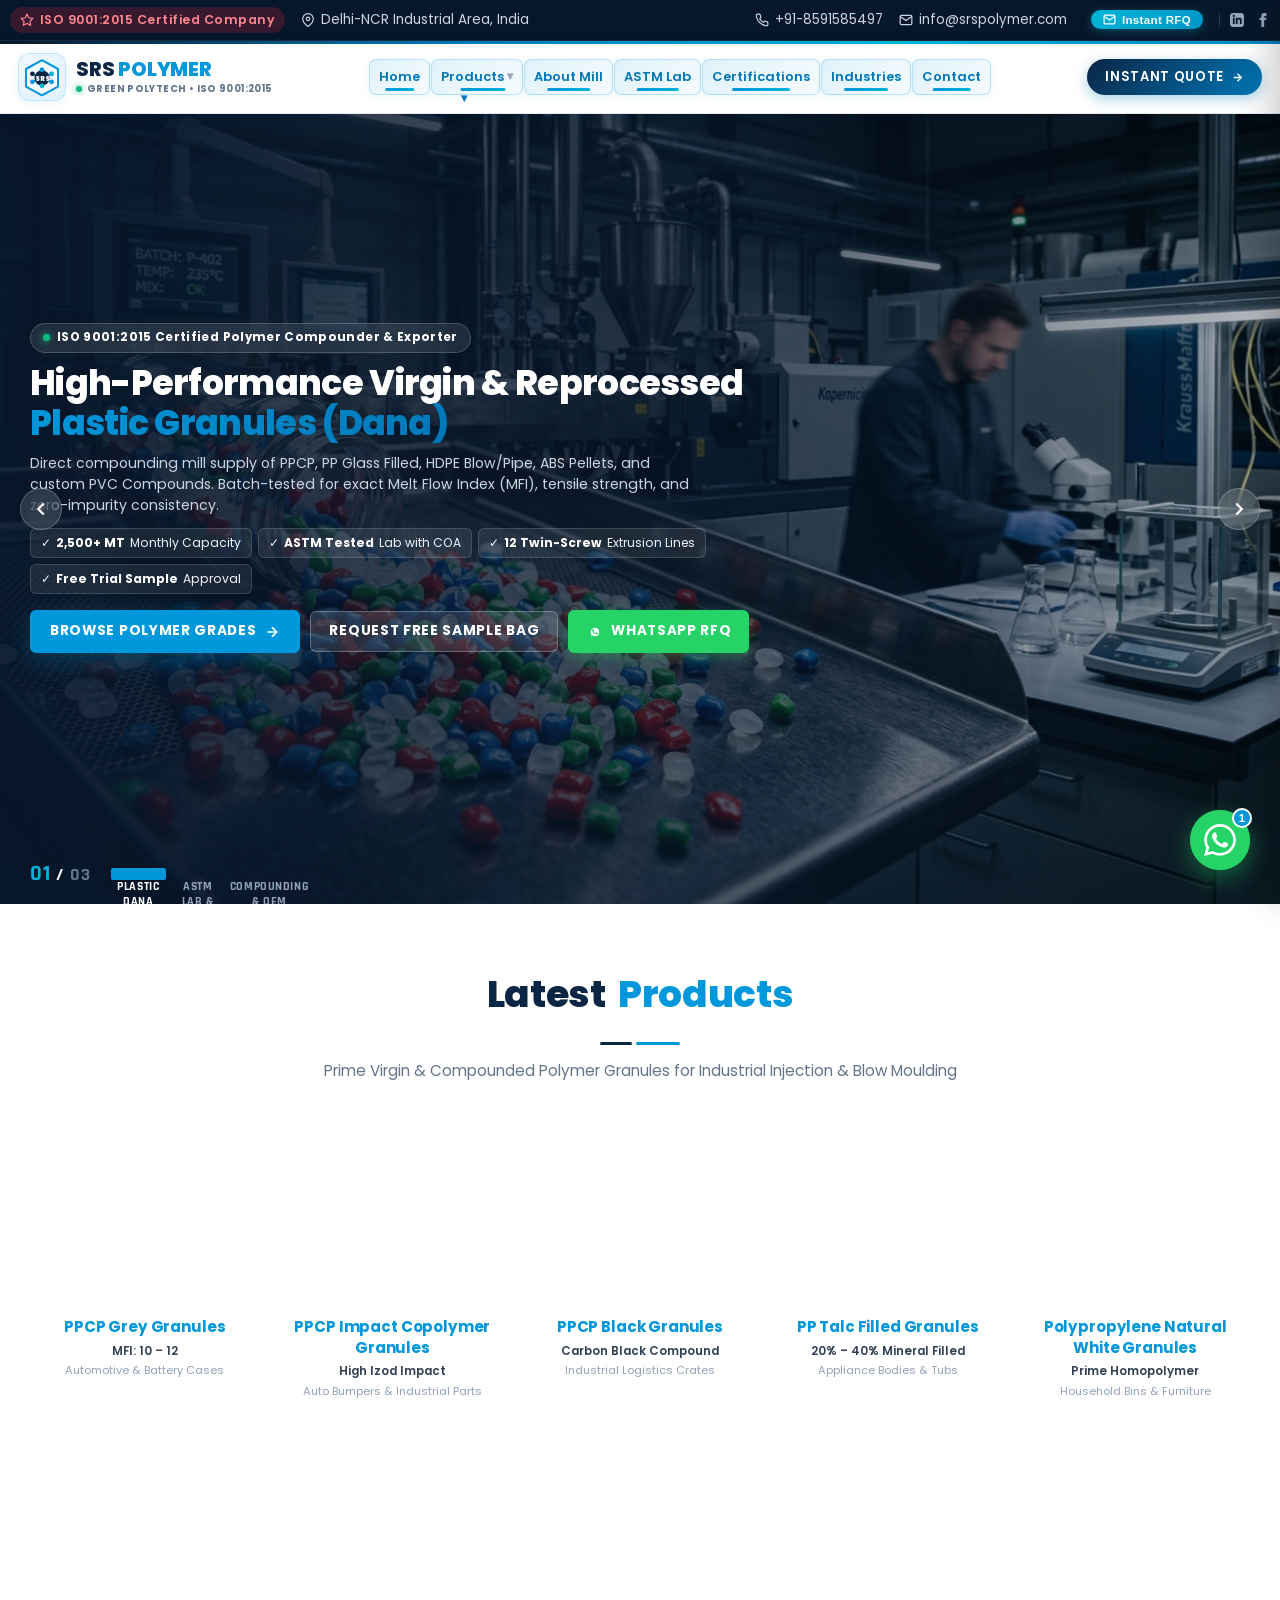
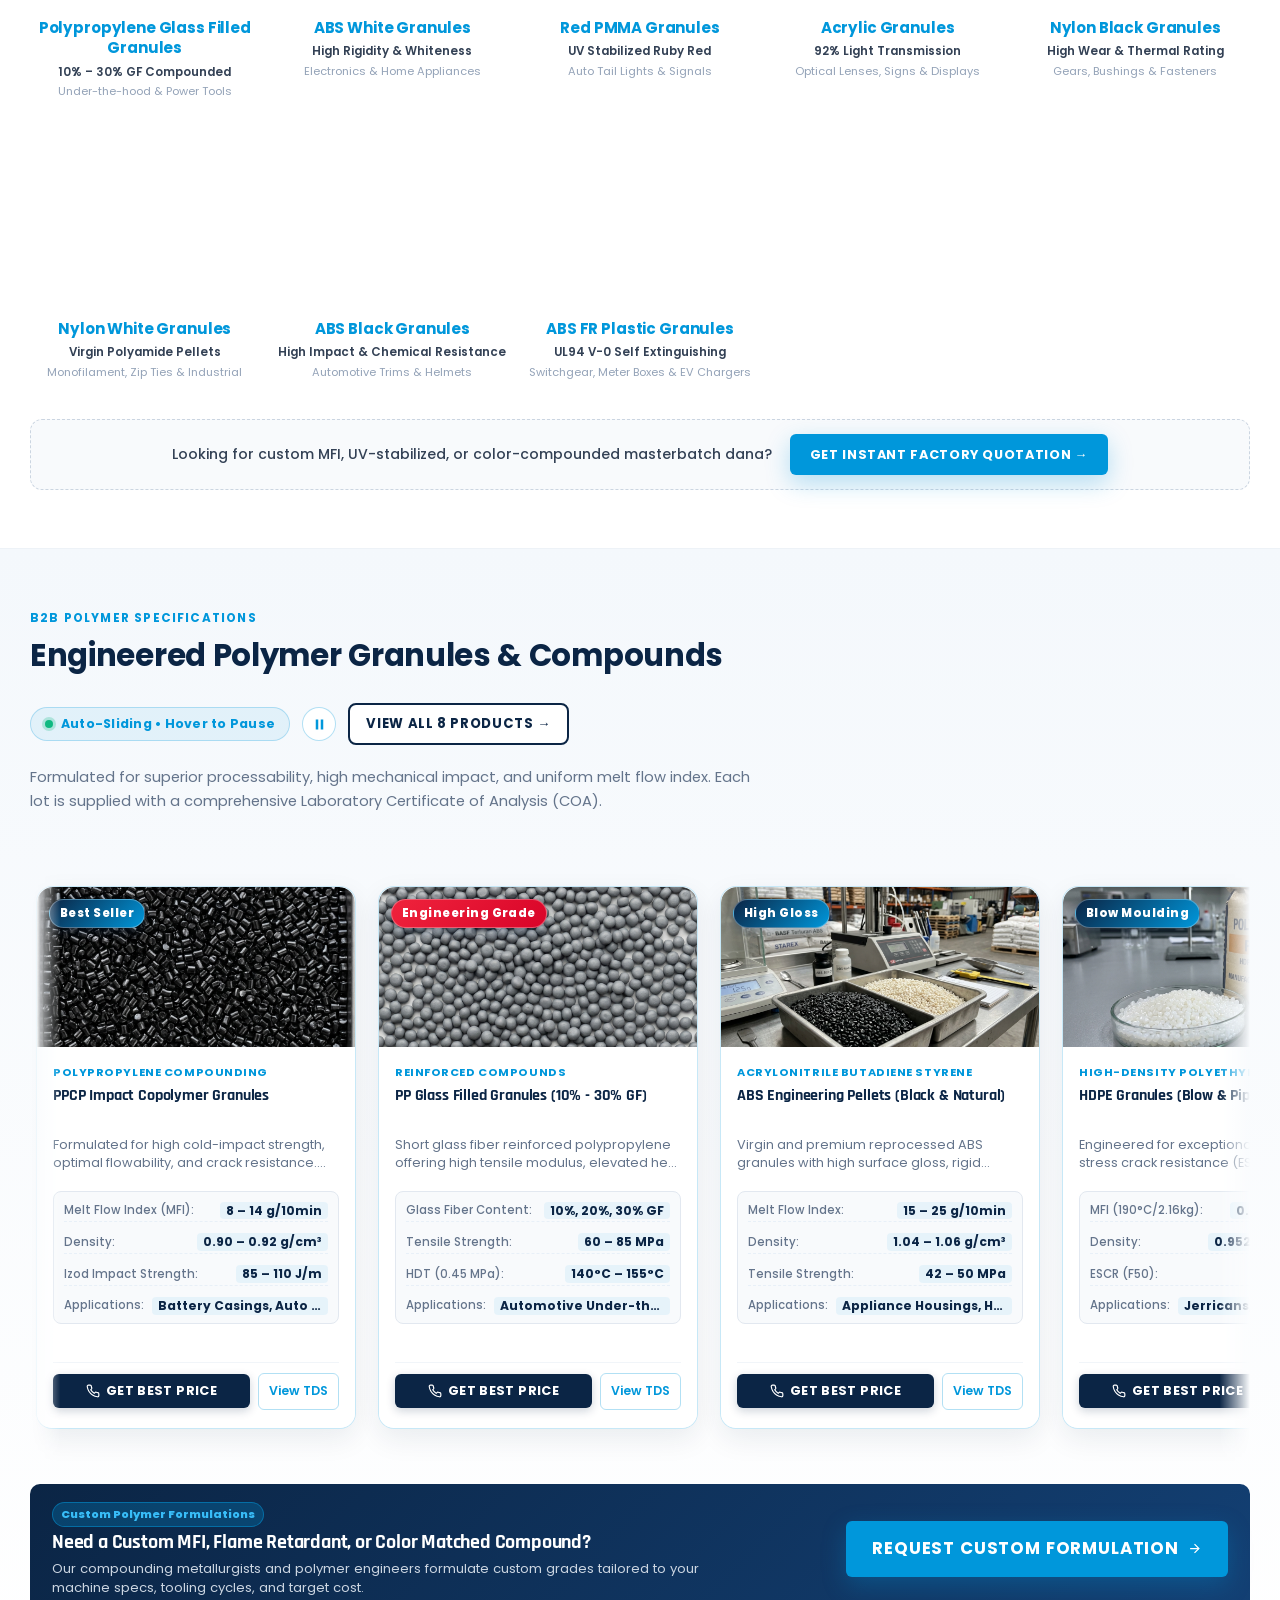
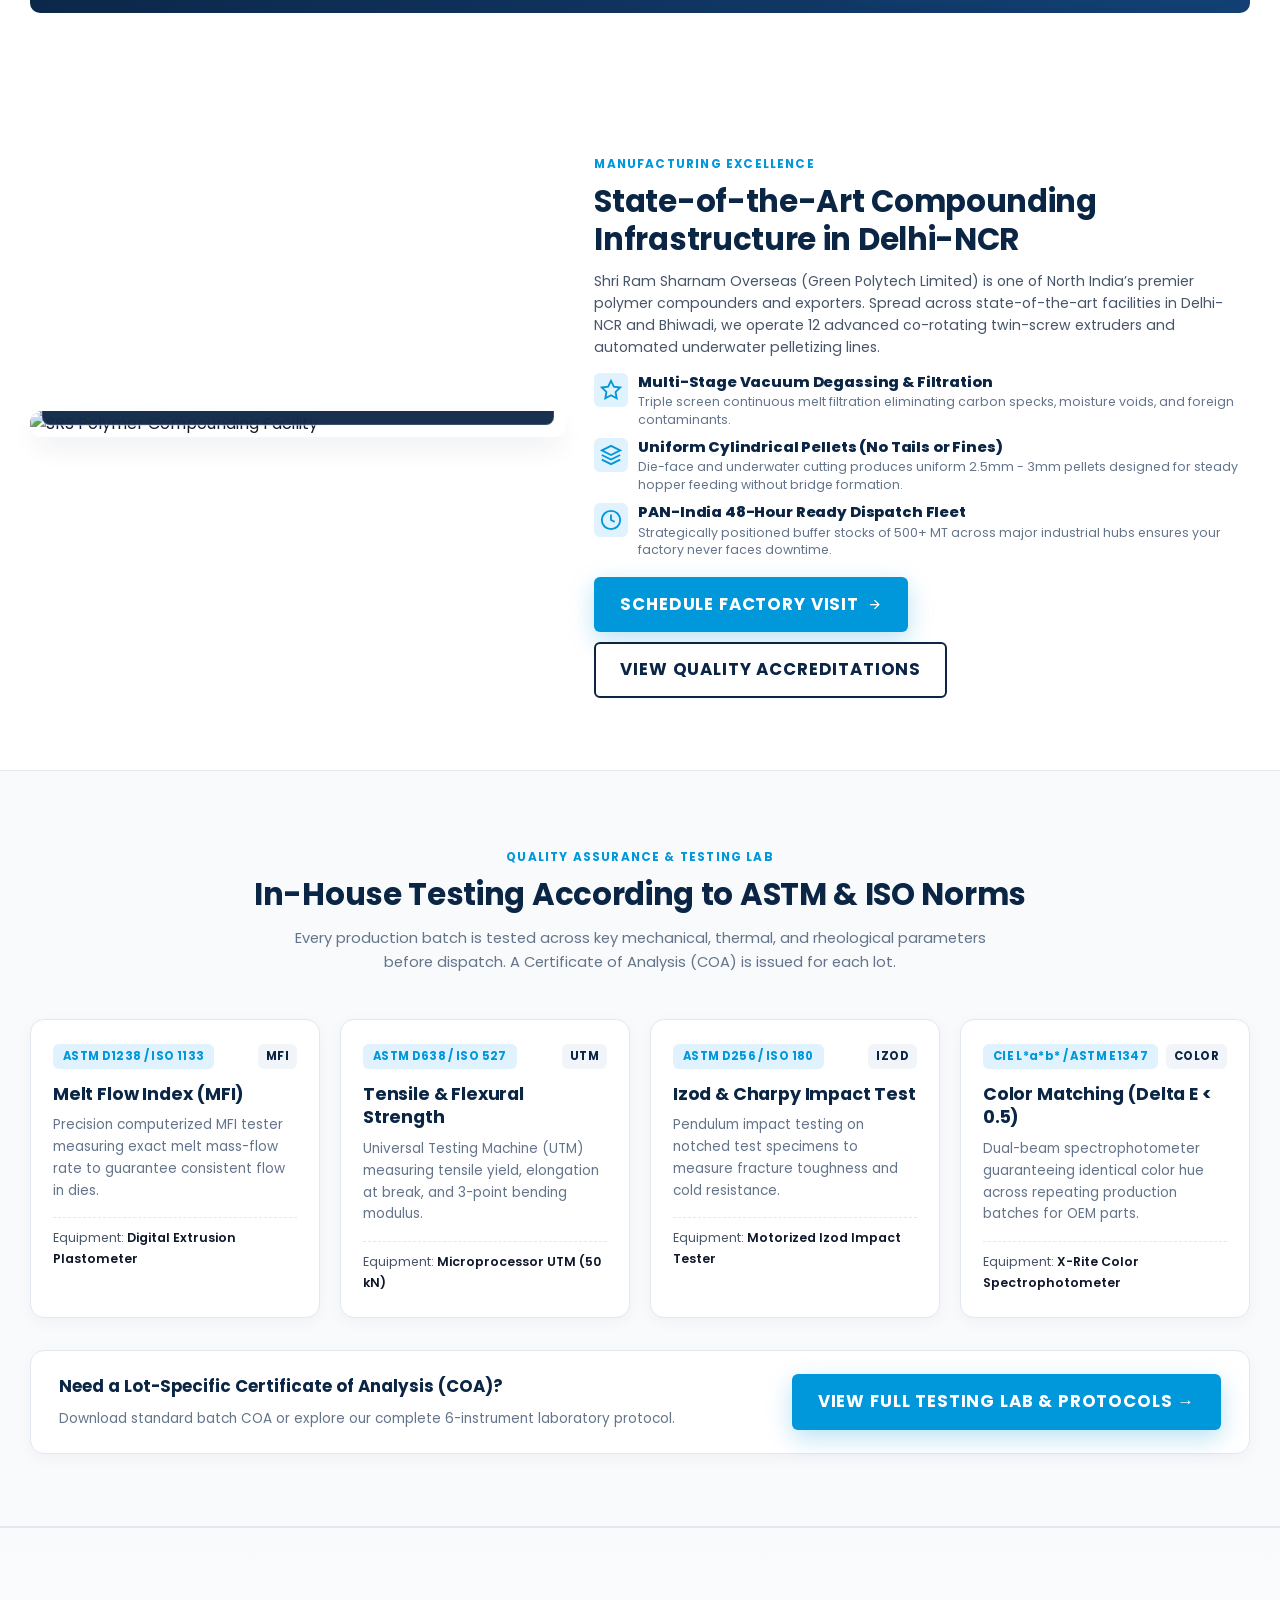
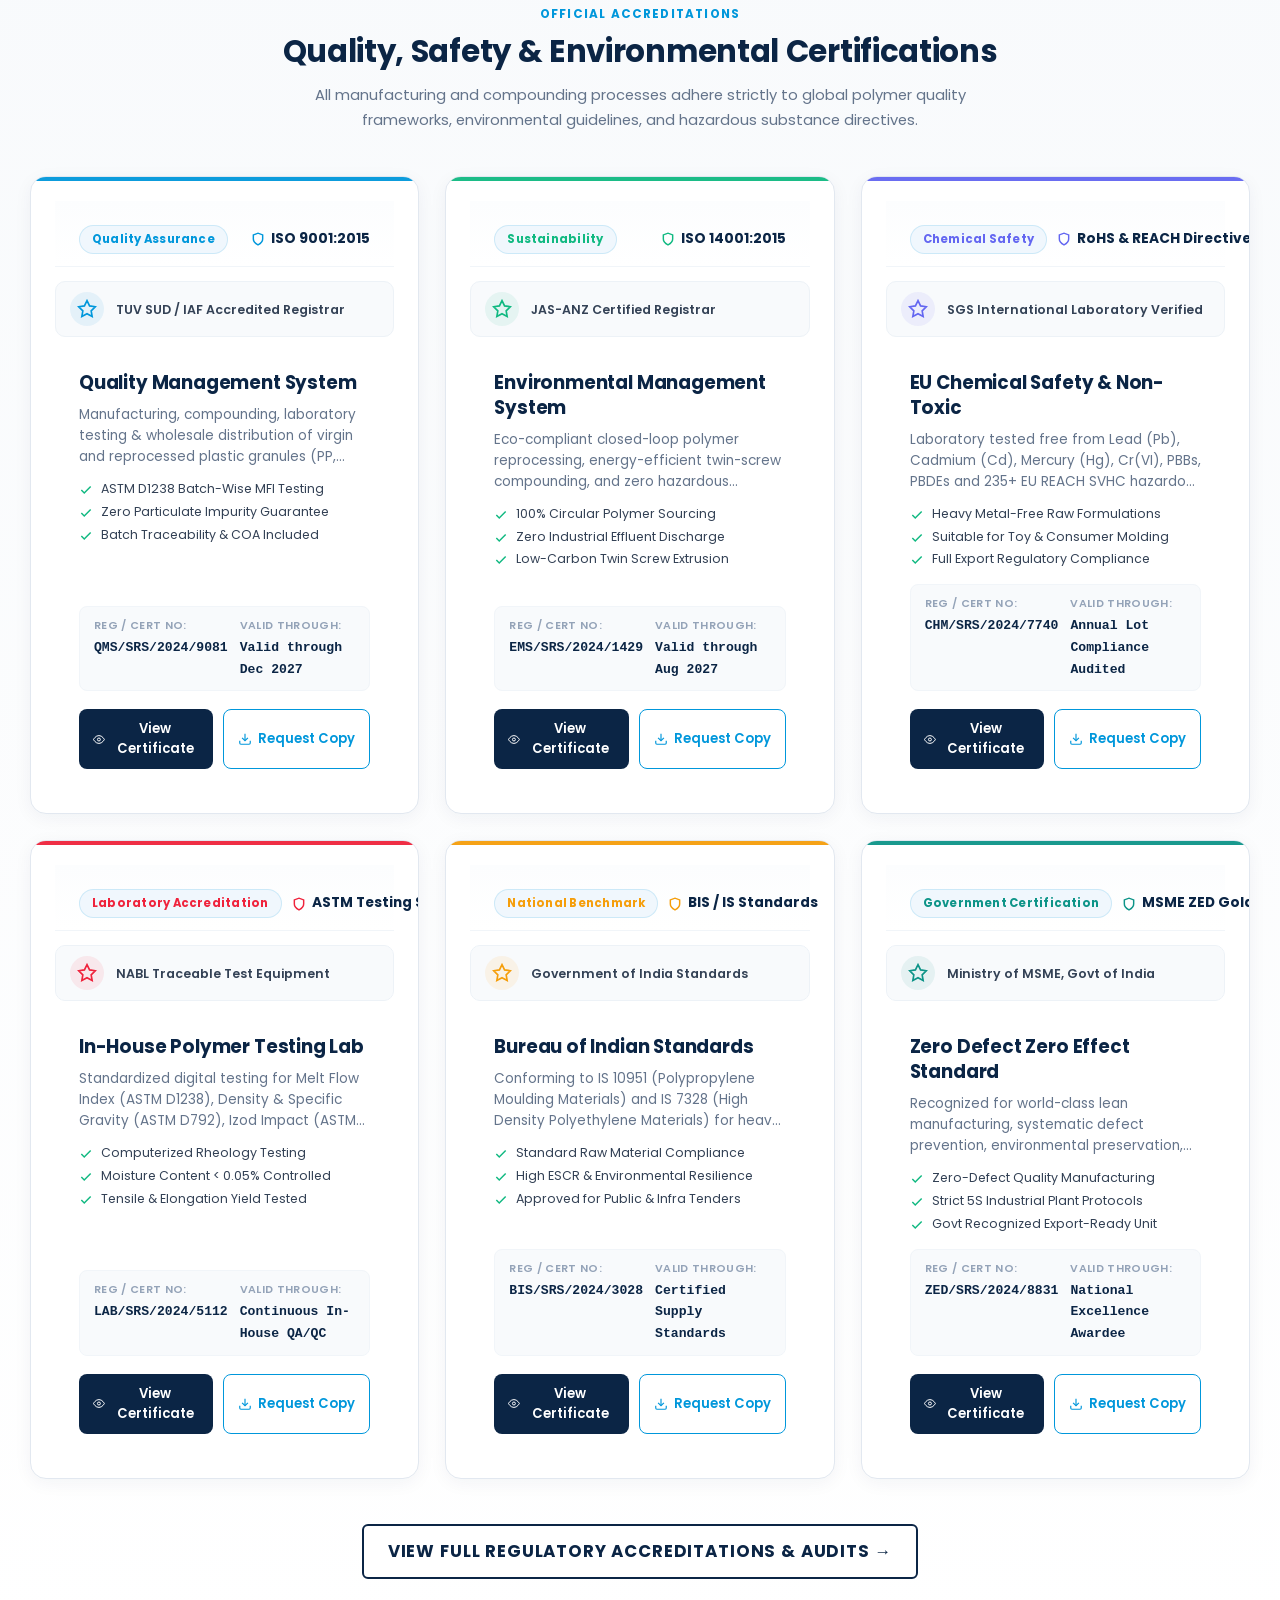
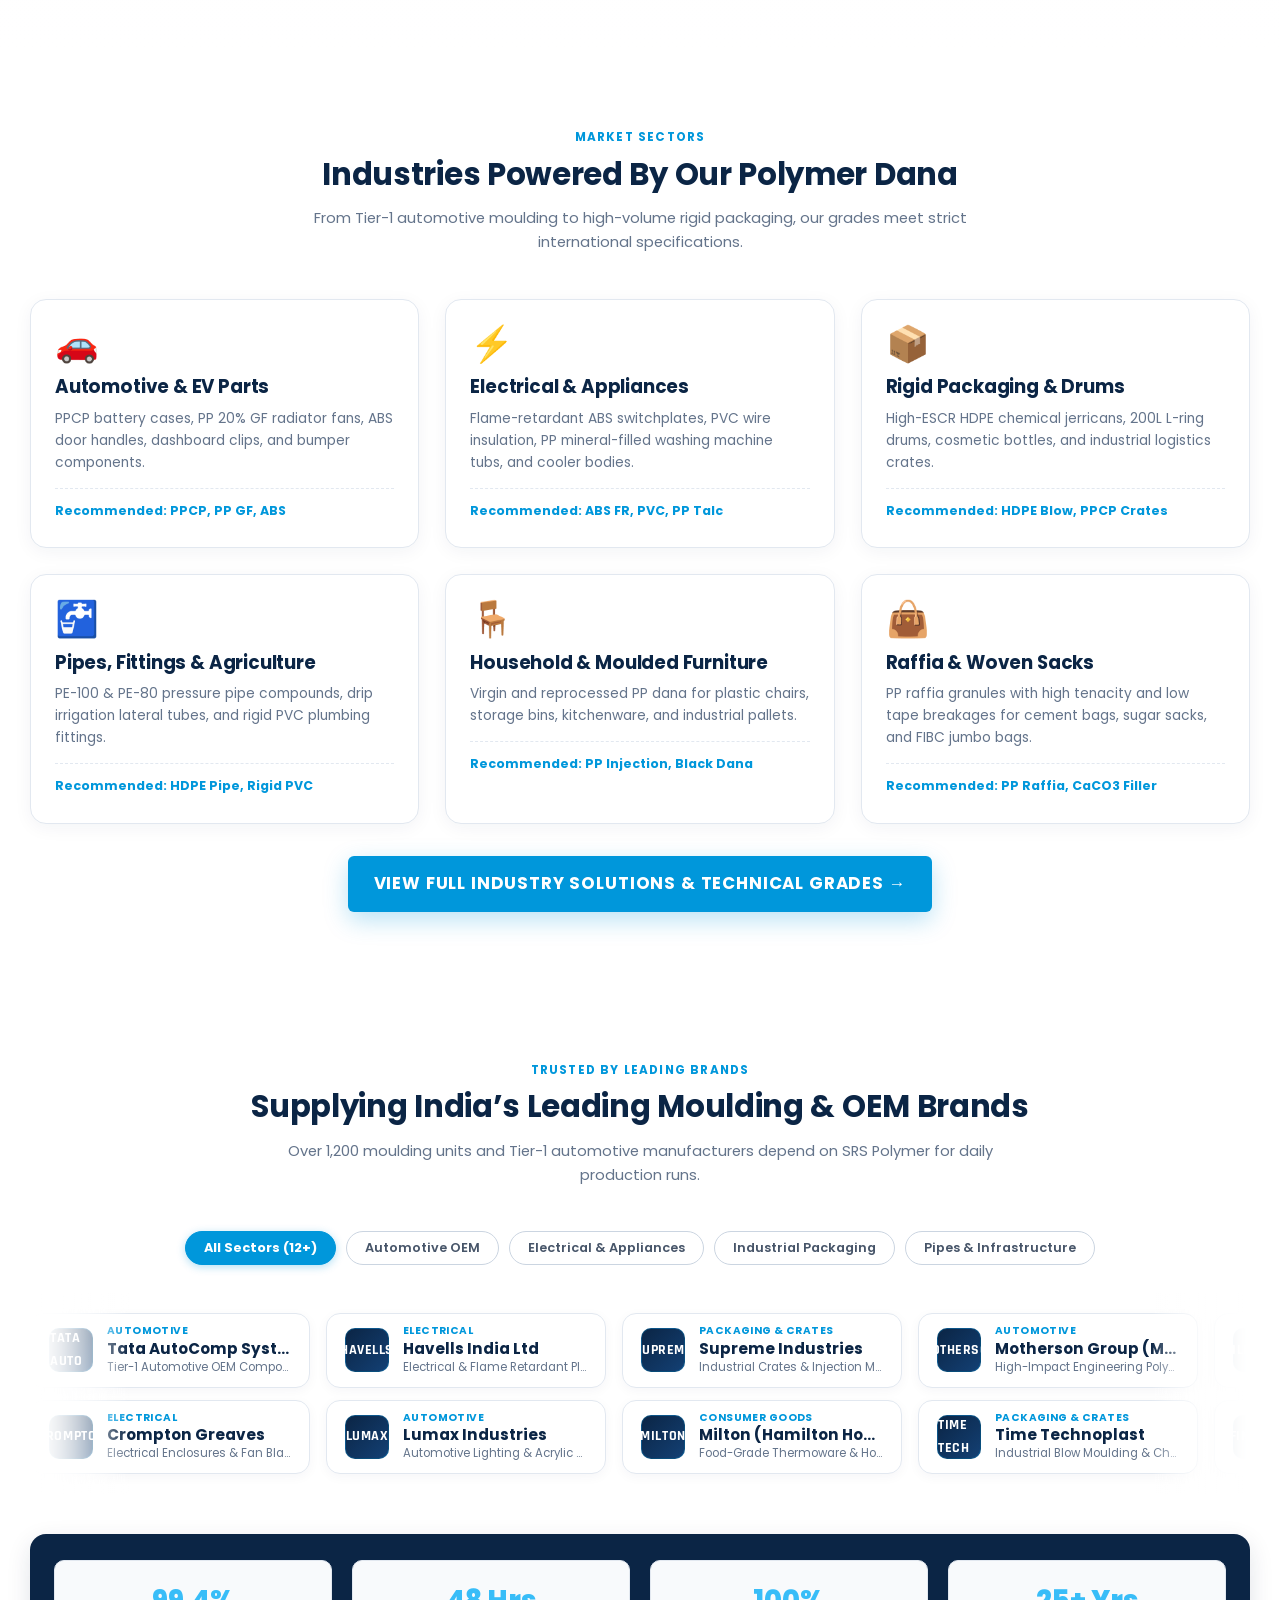
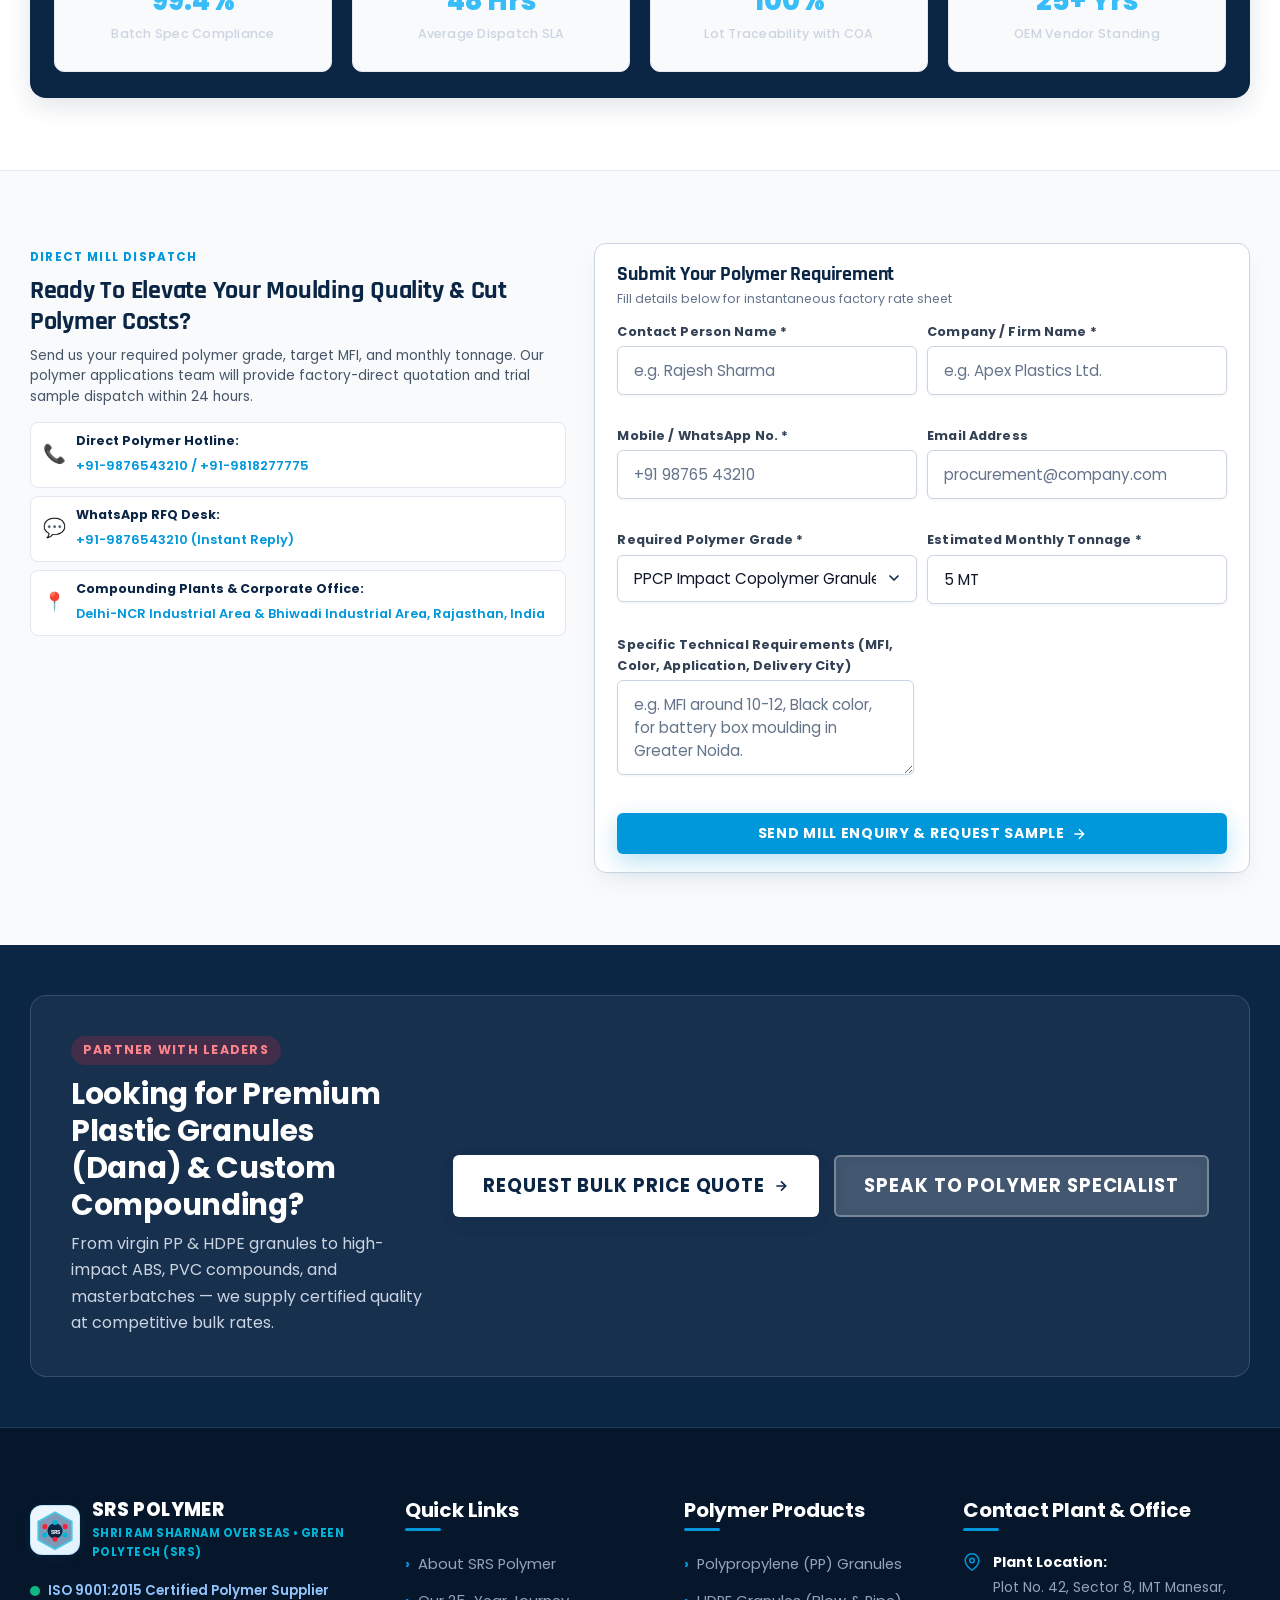
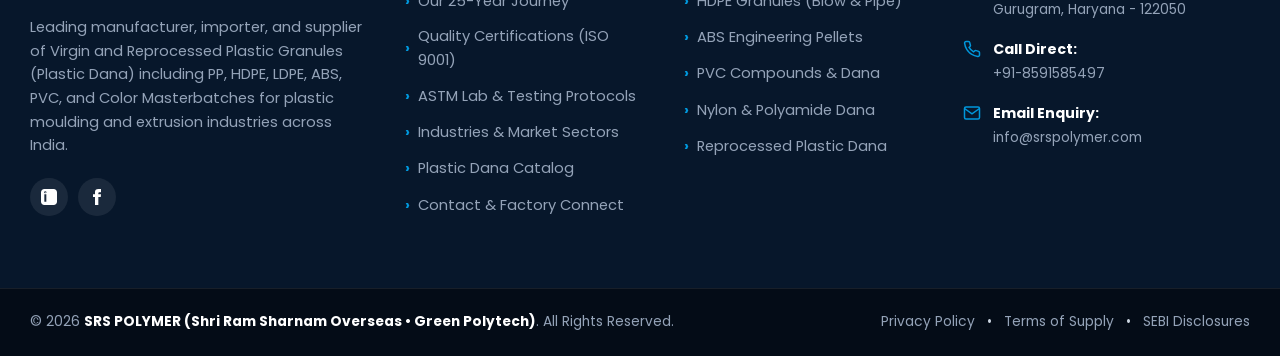
==== commit 98df745b: "feat: add all 13 polymer grades to Products navbar mega dropdown across all pages" ====
--- a/index.html
+++ b/index.html
@@ -155,6 +155,127 @@
             .gp-hero-slider-pagination {
                 bottom: 8px !important;
             }
+        }
+    
+        /* Mega Dropdown for Products Menu (All 13 Polymer Grades) */
+        .gp-nav-menu > li.menu-item-has-children {
+            position: relative;
+        }
+        .gp-clean-header .sub-menu.gp-products-mega-menu,
+        .gp-nav-menu .sub-menu.gp-products-mega-menu {
+            position: absolute !important;
+            top: 100% !important;
+            left: -40px !important;
+            width: 630px !important;
+            max-width: 95vw !important;
+            padding: 16px 20px 14px !important;
+            border-radius: 14px !important;
+            border-top: 3.5px solid #0097db !important;
+            box-shadow: 0 22px 50px -8px rgba(11, 37, 69, 0.22), 0 4px 16px rgba(0, 0, 0, 0.05) !important;
+            background: #ffffff !important;
+            opacity: 0 !important;
+            visibility: hidden !important;
+            transform: translateY(12px) !important;
+            transition: all 0.24s cubic-bezier(0.4, 0, 0.2, 1) !important;
+            z-index: 9999 !important;
+            pointer-events: none;
+        }
+        .gp-nav-menu li.menu-item-has-children:hover > .sub-menu.gp-products-mega-menu,
+        .gp-clean-header .gp-nav-menu li:hover > .sub-menu.gp-products-mega-menu {
+            opacity: 1 !important;
+            visibility: visible !important;
+            transform: translateY(0) !important;
+            pointer-events: auto !important;
+        }
+        .gp-mega-cols-grid {
+            display: grid !important;
+            grid-template-columns: 1fr 1fr !important;
+            gap: 20px !important;
+        }
+        .gp-mega-col-head {
+            font-size: 0.72rem !important;
+            font-weight: 800 !important;
+            color: #0097db !important;
+            text-transform: uppercase !important;
+            letter-spacing: 0.08em !important;
+            padding-bottom: 8px !important;
+            margin-bottom: 8px !important;
+            border-bottom: 1.5px solid #e2e8f0 !important;
+            display: flex !important;
+            align-items: center !important;
+            justify-content: space-between !important;
+        }
+        .gp-mega-col-count {
+            font-size: 0.65rem !important;
+            color: #64748b !important;
+            background: #f1f5f9 !important;
+            padding: 2px 8px !important;
+            border-radius: 12px !important;
+            font-weight: 700 !important;
+        }
+        .gp-mega-col-list {
+            list-style: none !important;
+            margin: 0 !important;
+            padding: 0 !important;
+            display: flex !important;
+            flex-direction: column !important;
+            gap: 3px !important;
+        }
+        .gp-mega-col-list li {
+            margin: 0 !important;
+            padding: 0 !important;
+        }
+        .gp-mega-col-list li a {
+            display: flex !important;
+            align-items: center !important;
+            gap: 9px !important;
+            padding: 7px 10px !important;
+            font-size: 0.83rem !important;
+            font-weight: 600 !important;
+            color: #1e293b !important;
+            border-radius: 6px !important;
+            text-decoration: none !important;
+            transition: all 0.18s ease !important;
+            border-left: none !important;
+            transform: none !important;
+        }
+        .gp-mega-col-list li a:hover {
+            background: #f0f9ff !important;
+            color: #0097db !important;
+            transform: translateX(4px) !important;
+        }
+        .gp-mega-dot {
+            width: 8px !important;
+            height: 8px !important;
+            border-radius: 50% !important;
+            flex-shrink: 0 !important;
+        }
+        .gp-mega-footer-bar {
+            margin-top: 14px !important;
+            padding-top: 10px !important;
+            border-top: 1px solid #e2e8f0 !important;
+        }
+        .gp-mega-footer-bar a {
+            display: flex !important;
+            align-items: center !important;
+            justify-content: space-between !important;
+            padding: 9px 14px !important;
+            background: #f8fafc !important;
+            border: 1px solid #e2e8f0 !important;
+            border-radius: 8px !important;
+            color: #0077b6 !important;
+            font-weight: 700 !important;
+            font-size: 0.82rem !important;
+            text-decoration: none !important;
+            transition: all 0.2s ease !important;
+            border-left: none !important;
+            transform: none !important;
+        }
+        .gp-mega-footer-bar a:hover {
+            background: #0097db !important;
+            color: #ffffff !important;
+            border-color: #0097db !important;
+            transform: none !important;
         }
     </style>
 </head>
@@ -241,13 +362,45 @@
                         <a href="products.html">
                             Products <span class="gp-dropdown-arrow">▾</span>
                         </a>
-                        <ul class="sub-menu">
-                            <li><a href="products.html#pp">PPCP &amp; PP Compounds</a></li>
-                            <li><a href="products.html#hdpe">HDPE &amp; Blow Grades</a></li>
-                            <li><a href="products.html#abs">ABS Engineering Pellets</a></li>
-                            <li><a href="products.html#pvc">PVC Compounds &amp; Wire</a></li>
-                            <li><a href="products.html#nylon">Nylon &amp; Polyamide Dana</a></li>
-                        </ul>
+                        <div class="sub-menu gp-products-mega-menu">
+                            <div class="gp-mega-cols-grid">
+                                <div class="gp-mega-col">
+                                    <div class="gp-mega-col-head">
+                                        <span>PPCP &amp; Polypropylene</span>
+                                        <span class="gp-mega-col-count">6 Grades</span>
+                                    </div>
+                                    <ul class="gp-mega-col-list">
+                                        <li><a href="product-detail.html?product=ppcp-grey"><span class="gp-mega-dot" style="background:#0097db;"></span>PPCP Grey Granules</a></li>
+                                        <li><a href="product-detail.html?product=ppcp-impact"><span class="gp-mega-dot" style="background:#10b981;"></span>PPCP Impact Copolymer</a></li>
+                                        <li><a href="product-detail.html?product=ppcp-black"><span class="gp-mega-dot" style="background:#0b2545;"></span>PPCP Black Granules</a></li>
+                                        <li><a href="product-detail.html?product=pp-talc"><span class="gp-mega-dot" style="background:#6366f1;"></span>PP Talc Filled Granules</a></li>
+                                        <li><a href="product-detail.html?product=polypropylene-natural-white"><span class="gp-mega-dot" style="background:#0097db;"></span>PP Natural White Granules</a></li>
+                                        <li><a href="product-detail.html?product=polypropylene-glass-filled"><span class="gp-mega-dot" style="background:#059669;"></span>PP Glass Filled Granules</a></li>
+                                    </ul>
+                                </div>
+                                <div class="gp-mega-col">
+                                    <div class="gp-mega-col-head">
+                                        <span>ABS, PMMA &amp; Nylon</span>
+                                        <span class="gp-mega-col-count">7 Grades</span>
+                                    </div>
+                                    <ul class="gp-mega-col-list">
+                                        <li><a href="product-detail.html?product=abs-white"><span class="gp-mega-dot" style="background:#0891b2;"></span>ABS White Granules</a></li>
+                                        <li><a href="product-detail.html?product=abs-black"><span class="gp-mega-dot" style="background:#0f172a;"></span>ABS Black Granules</a></li>
+                                        <li><a href="product-detail.html?product=abs-fr-granules"><span class="gp-mega-dot" style="background:#ea580c;"></span>ABS FR Plastic Granules</a></li>
+                                        <li><a href="product-detail.html?product=red-pmma"><span class="gp-mega-dot" style="background:#dc2626;"></span>Red PMMA Granules</a></li>
+                                        <li><a href="product-detail.html?product=acrylic-granules"><span class="gp-mega-dot" style="background:#7c3aed;"></span>Acrylic Granules</a></li>
+                                        <li><a href="product-detail.html?product=nylon-black"><span class="gp-mega-dot" style="background:#1e293b;"></span>Nylon Black Granules</a></li>
+                                        <li><a href="product-detail.html?product=nylon-white"><span class="gp-mega-dot" style="background:#2563eb;"></span>Nylon White Granules</a></li>
+                                    </ul>
+                                </div>
+                            </div>
+                            <div class="gp-mega-footer-bar">
+                                <a href="products.html">
+                                    <span>Explore All 13 Polymer Grades &amp; Lab Specs</span>
+                                    <svg width="14" height="14" viewBox="0 0 24 24" fill="none" stroke="currentColor" stroke-width="2.5"><polyline points="9 18 15 12 9 6"></polyline></svg>
+                                </a>
+                            </div>
+                        </div>
                     </li>
                     <li class="menu-item current-menu-item">
                         <a href="about.html">About Mill</a>
--- a/assets/css/main.css
+++ b/assets/css/main.css
@@ -9349,3 +9349,126 @@
 
 
 
+
+
+/* ==========================================================================
+   Mega Dropdown for Products Menu (All 13 Grades)
+   ========================================================================== */
+.gp-clean-header .sub-menu.gp-products-mega-menu {
+    width: 630px !important;
+    max-width: 95vw !important;
+    padding: 16px 20px 14px !important;
+    border-radius: 14px !important;
+    border-top: 3.5px solid #0097db !important;
+    box-shadow: 0 22px 50px -8px rgba(11, 37, 69, 0.22), 0 4px 16px rgba(0, 0, 0, 0.05) !important;
+    background: #ffffff !important;
+    left: -60px !important;
+    z-index: 1000 !important;
+}
+
+@media (max-width: 1200px) {
+    .gp-clean-header .sub-menu.gp-products-mega-menu {
+        left: -120px !important;
+    }
+}
+
+.gp-mega-cols-grid {
+    display: grid !important;
+    grid-template-columns: 1fr 1fr !important;
+    gap: 20px !important;
+}
+
+.gp-mega-col-head {
+    font-size: 0.72rem !important;
+    font-weight: 800 !important;
+    color: #0097db !important;
+    text-transform: uppercase !important;
+    letter-spacing: 0.08em !important;
+    padding-bottom: 8px !important;
+    margin-bottom: 8px !important;
+    border-bottom: 1.5px solid #e2e8f0 !important;
+    display: flex !important;
+    align-items: center !important;
+    justify-content: space-between !important;
+}
+
+.gp-mega-col-count {
+    font-size: 0.65rem !important;
+    color: #64748b !important;
+    background: #f1f5f9 !important;
+    padding: 2px 8px !important;
+    border-radius: 12px !important;
+    font-weight: 700 !important;
+}
+
+.gp-mega-col-list {
+    list-style: none !important;
+    margin: 0 !important;
+    padding: 0 !important;
+    display: flex !important;
+    flex-direction: column !important;
+    gap: 3px !important;
+}
+
+.gp-mega-col-list li {
+    margin: 0 !important;
+    padding: 0 !important;
+}
+
+.gp-mega-col-list li a {
+    display: flex !important;
+    align-items: center !important;
+    gap: 9px !important;
+    padding: 7px 10px !important;
+    font-size: 0.83rem !important;
+    font-weight: 600 !important;
+    color: #1e293b !important;
+    border-radius: 6px !important;
+    text-decoration: none !important;
+    transition: all 0.18s ease !important;
+    border-left: none !important;
+    transform: none !important;
+}
+
+.gp-mega-col-list li a:hover {
+    background: #f0f9ff !important;
+    color: #0097db !important;
+    transform: translateX(4px) !important;
+}
+
+.gp-mega-dot {
+    width: 8px !important;
+    height: 8px !important;
+    border-radius: 50% !important;
+    flex-shrink: 0 !important;
+}
+
+.gp-mega-footer-bar {
+    margin-top: 14px !important;
+    padding-top: 10px !important;
+    border-top: 1px solid #e2e8f0 !important;
+}
+
+.gp-mega-footer-bar a {
+    display: flex !important;
+    align-items: center !important;
+    justify-content: space-between !important;
+    padding: 9px 14px !important;
+    background: #f8fafc !important;
+    border: 1px solid #e2e8f0 !important;
+    border-radius: 8px !important;
+    color: #0077b6 !important;
+    font-weight: 700 !important;
+    font-size: 0.82rem !important;
+    text-decoration: none !important;
+    transition: all 0.2s ease !important;
+    border-left: none !important;
+    transform: none !important;
+}
+
+.gp-mega-footer-bar a:hover {
+    background: #0097db !important;
+    color: #ffffff !important;
+    border-color: #0097db !important;
+    transform: none !important;
+}
--- a/style.css
+++ b/style.css
@@ -229,3 +229,126 @@
 }
 
 
+
+
+/* ==========================================================================
+   Mega Dropdown for Products Menu (All 13 Grades)
+   ========================================================================== */
+.gp-clean-header .sub-menu.gp-products-mega-menu {
+    width: 630px !important;
+    max-width: 95vw !important;
+    padding: 16px 20px 14px !important;
+    border-radius: 14px !important;
+    border-top: 3.5px solid #0097db !important;
+    box-shadow: 0 22px 50px -8px rgba(11, 37, 69, 0.22), 0 4px 16px rgba(0, 0, 0, 0.05) !important;
+    background: #ffffff !important;
+    left: -60px !important;
+    z-index: 1000 !important;
+}
+
+@media (max-width: 1200px) {
+    .gp-clean-header .sub-menu.gp-products-mega-menu {
+        left: -120px !important;
+    }
+}
+
+.gp-mega-cols-grid {
+    display: grid !important;
+    grid-template-columns: 1fr 1fr !important;
+    gap: 20px !important;
+}
+
+.gp-mega-col-head {
+    font-size: 0.72rem !important;
+    font-weight: 800 !important;
+    color: #0097db !important;
+    text-transform: uppercase !important;
+    letter-spacing: 0.08em !important;
+    padding-bottom: 8px !important;
+    margin-bottom: 8px !important;
+    border-bottom: 1.5px solid #e2e8f0 !important;
+    display: flex !important;
+    align-items: center !important;
+    justify-content: space-between !important;
+}
+
+.gp-mega-col-count {
+    font-size: 0.65rem !important;
+    color: #64748b !important;
+    background: #f1f5f9 !important;
+    padding: 2px 8px !important;
+    border-radius: 12px !important;
+    font-weight: 700 !important;
+}
+
+.gp-mega-col-list {
+    list-style: none !important;
+    margin: 0 !important;
+    padding: 0 !important;
+    display: flex !important;
+    flex-direction: column !important;
+    gap: 3px !important;
+}
+
+.gp-mega-col-list li {
+    margin: 0 !important;
+    padding: 0 !important;
+}
+
+.gp-mega-col-list li a {
+    display: flex !important;
+    align-items: center !important;
+    gap: 9px !important;
+    padding: 7px 10px !important;
+    font-size: 0.83rem !important;
+    font-weight: 600 !important;
+    color: #1e293b !important;
+    border-radius: 6px !important;
+    text-decoration: none !important;
+    transition: all 0.18s ease !important;
+    border-left: none !important;
+    transform: none !important;
+}
+
+.gp-mega-col-list li a:hover {
+    background: #f0f9ff !important;
+    color: #0097db !important;
+    transform: translateX(4px) !important;
+}
+
+.gp-mega-dot {
+    width: 8px !important;
+    height: 8px !important;
+    border-radius: 50% !important;
+    flex-shrink: 0 !important;
+}
+
+.gp-mega-footer-bar {
+    margin-top: 14px !important;
+    padding-top: 10px !important;
+    border-top: 1px solid #e2e8f0 !important;
+}
+
+.gp-mega-footer-bar a {
+    display: flex !important;
+    align-items: center !important;
+    justify-content: space-between !important;
+    padding: 9px 14px !important;
+    background: #f8fafc !important;
+    border: 1px solid #e2e8f0 !important;
+    border-radius: 8px !important;
+    color: #0077b6 !important;
+    font-weight: 700 !important;
+    font-size: 0.82rem !important;
+    text-decoration: none !important;
+    transition: all 0.2s ease !important;
+    border-left: none !important;
+    transform: none !important;
+}
+
+.gp-mega-footer-bar a:hover {
+    background: #0097db !important;
+    color: #ffffff !important;
+    border-color: #0097db !important;
+    transform: none !important;
+}
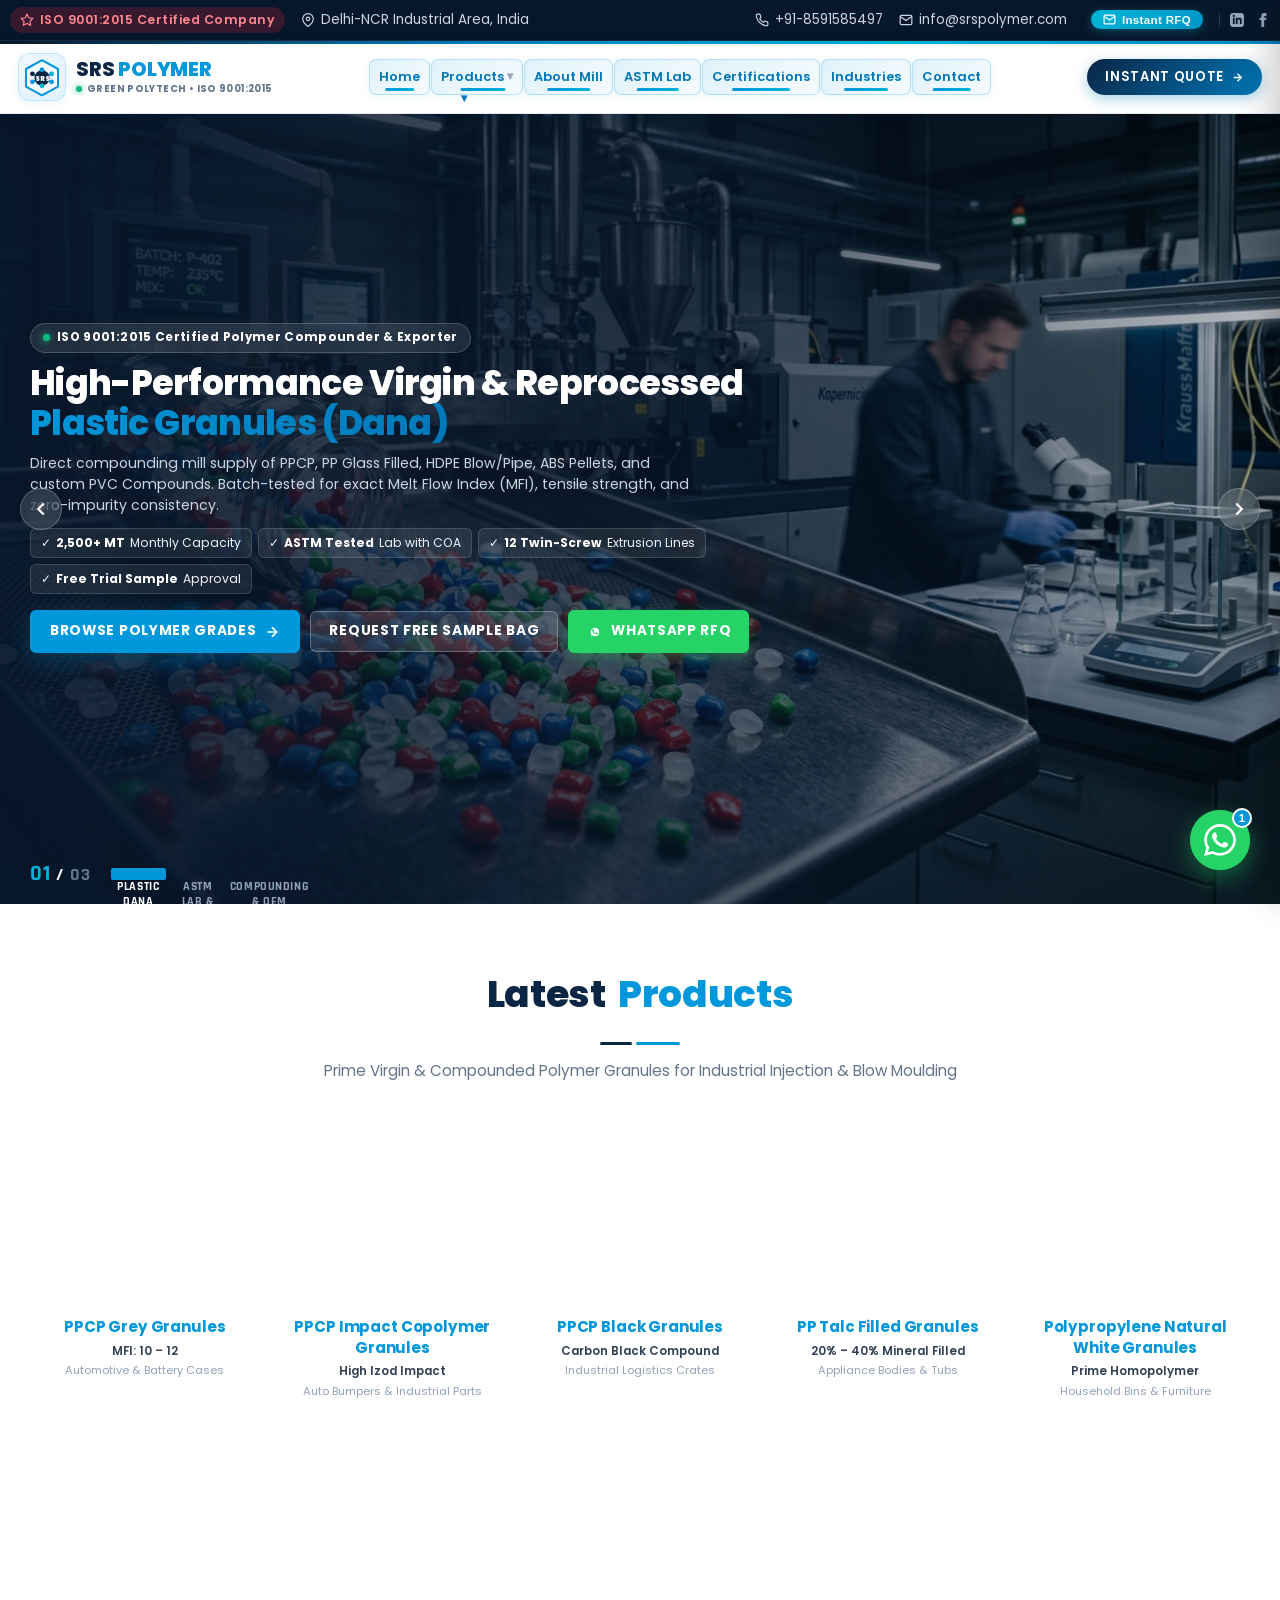
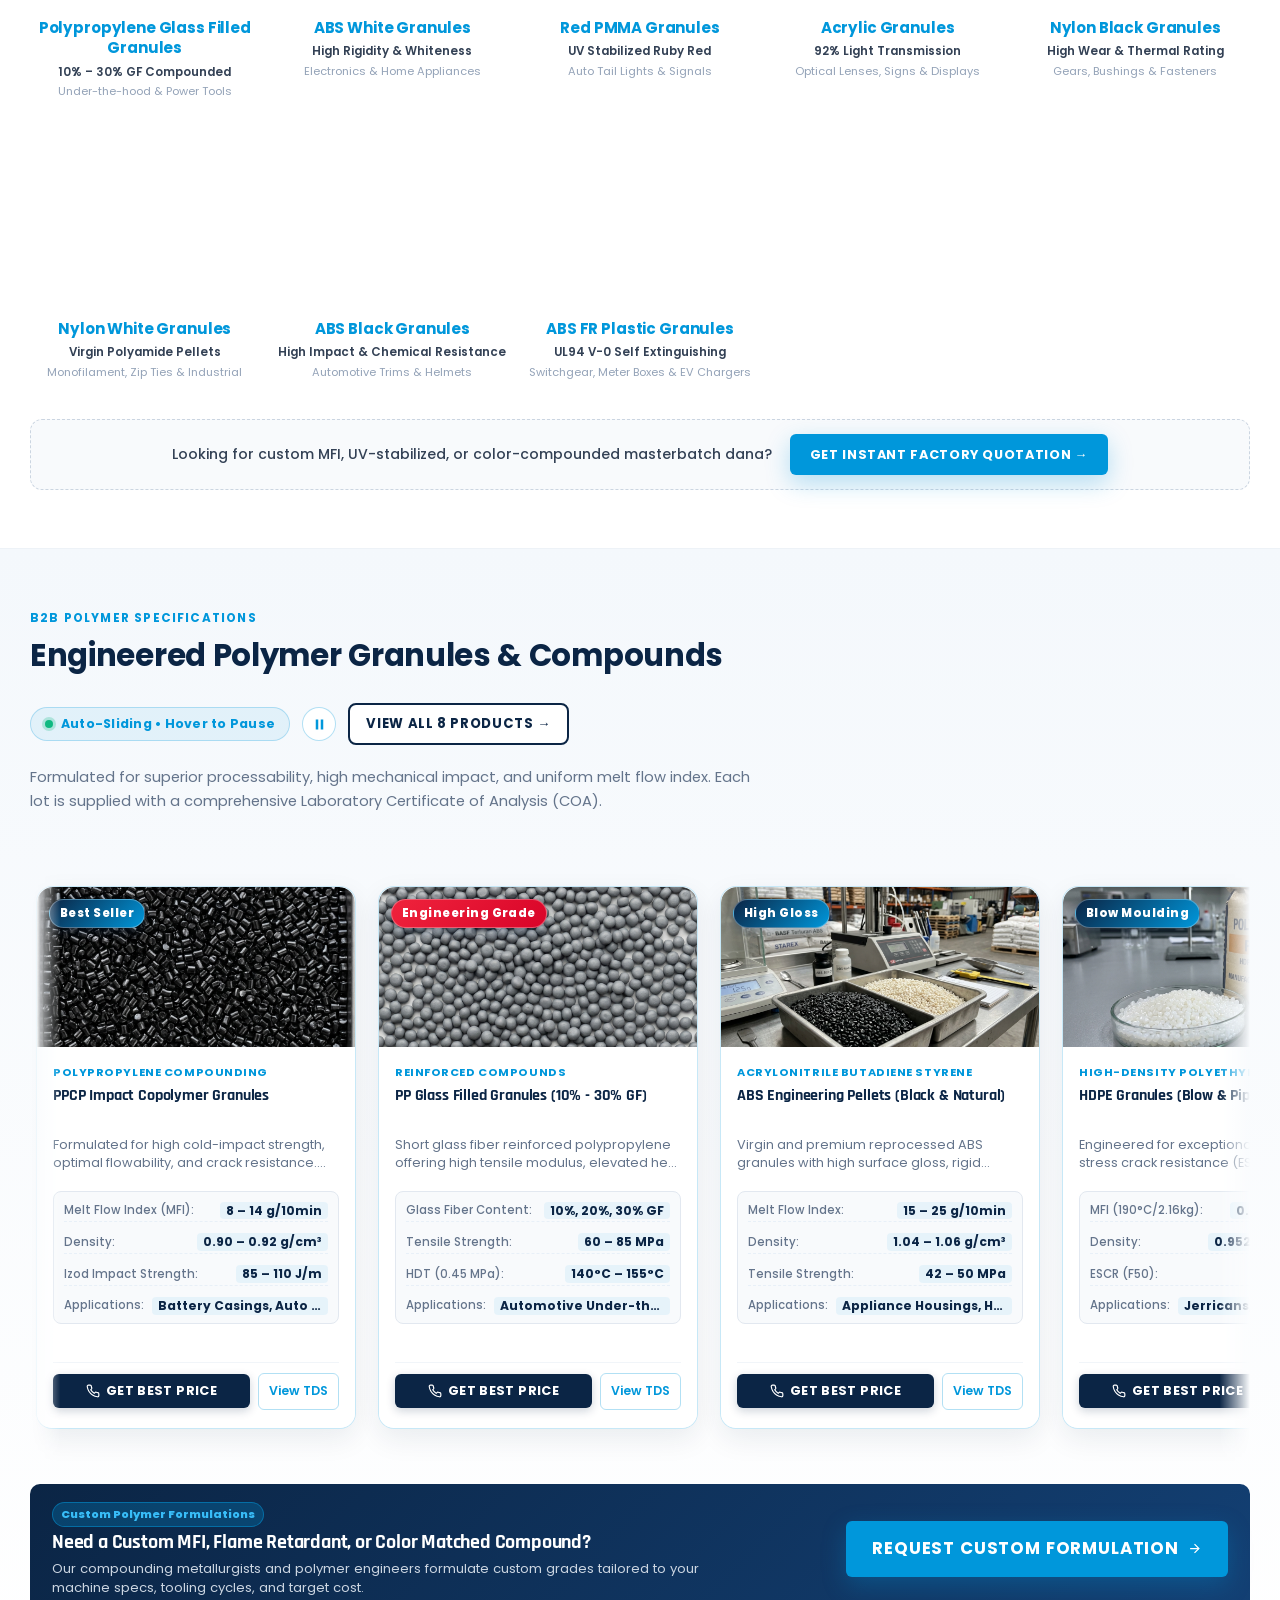
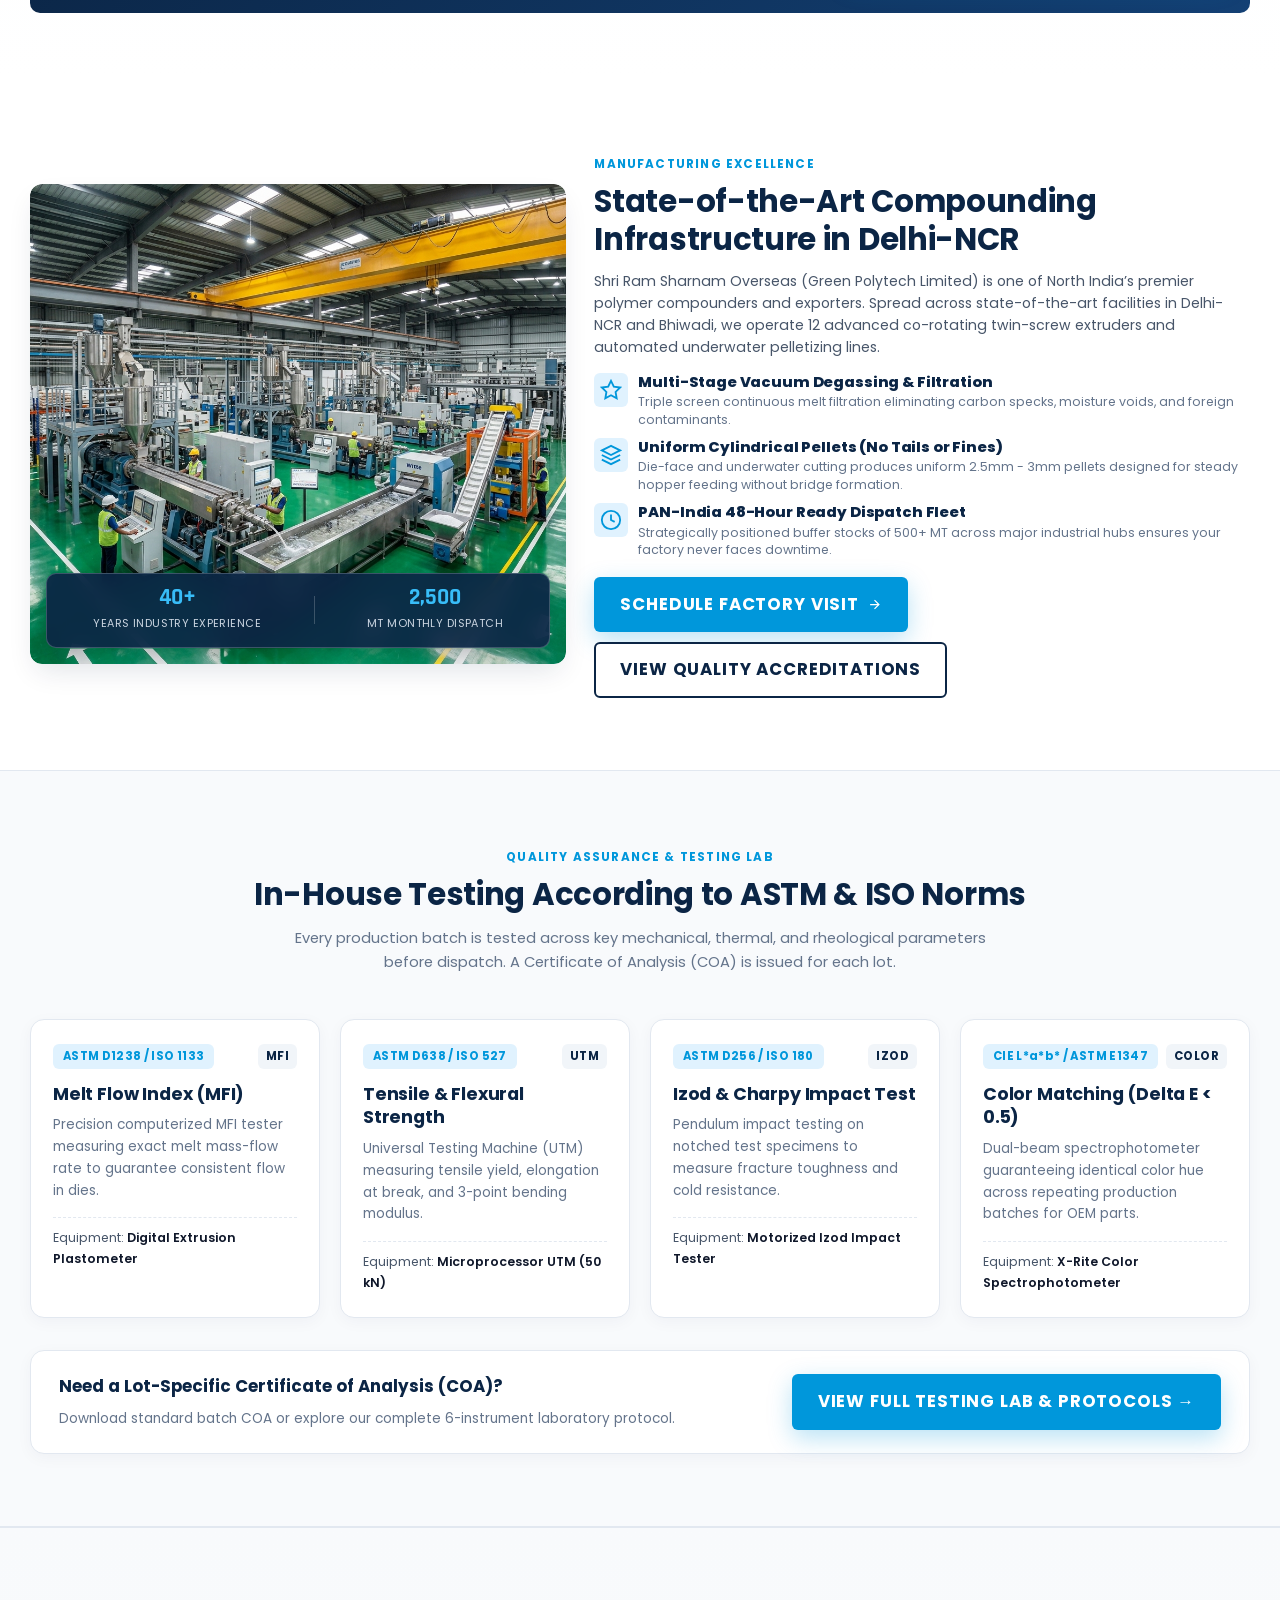
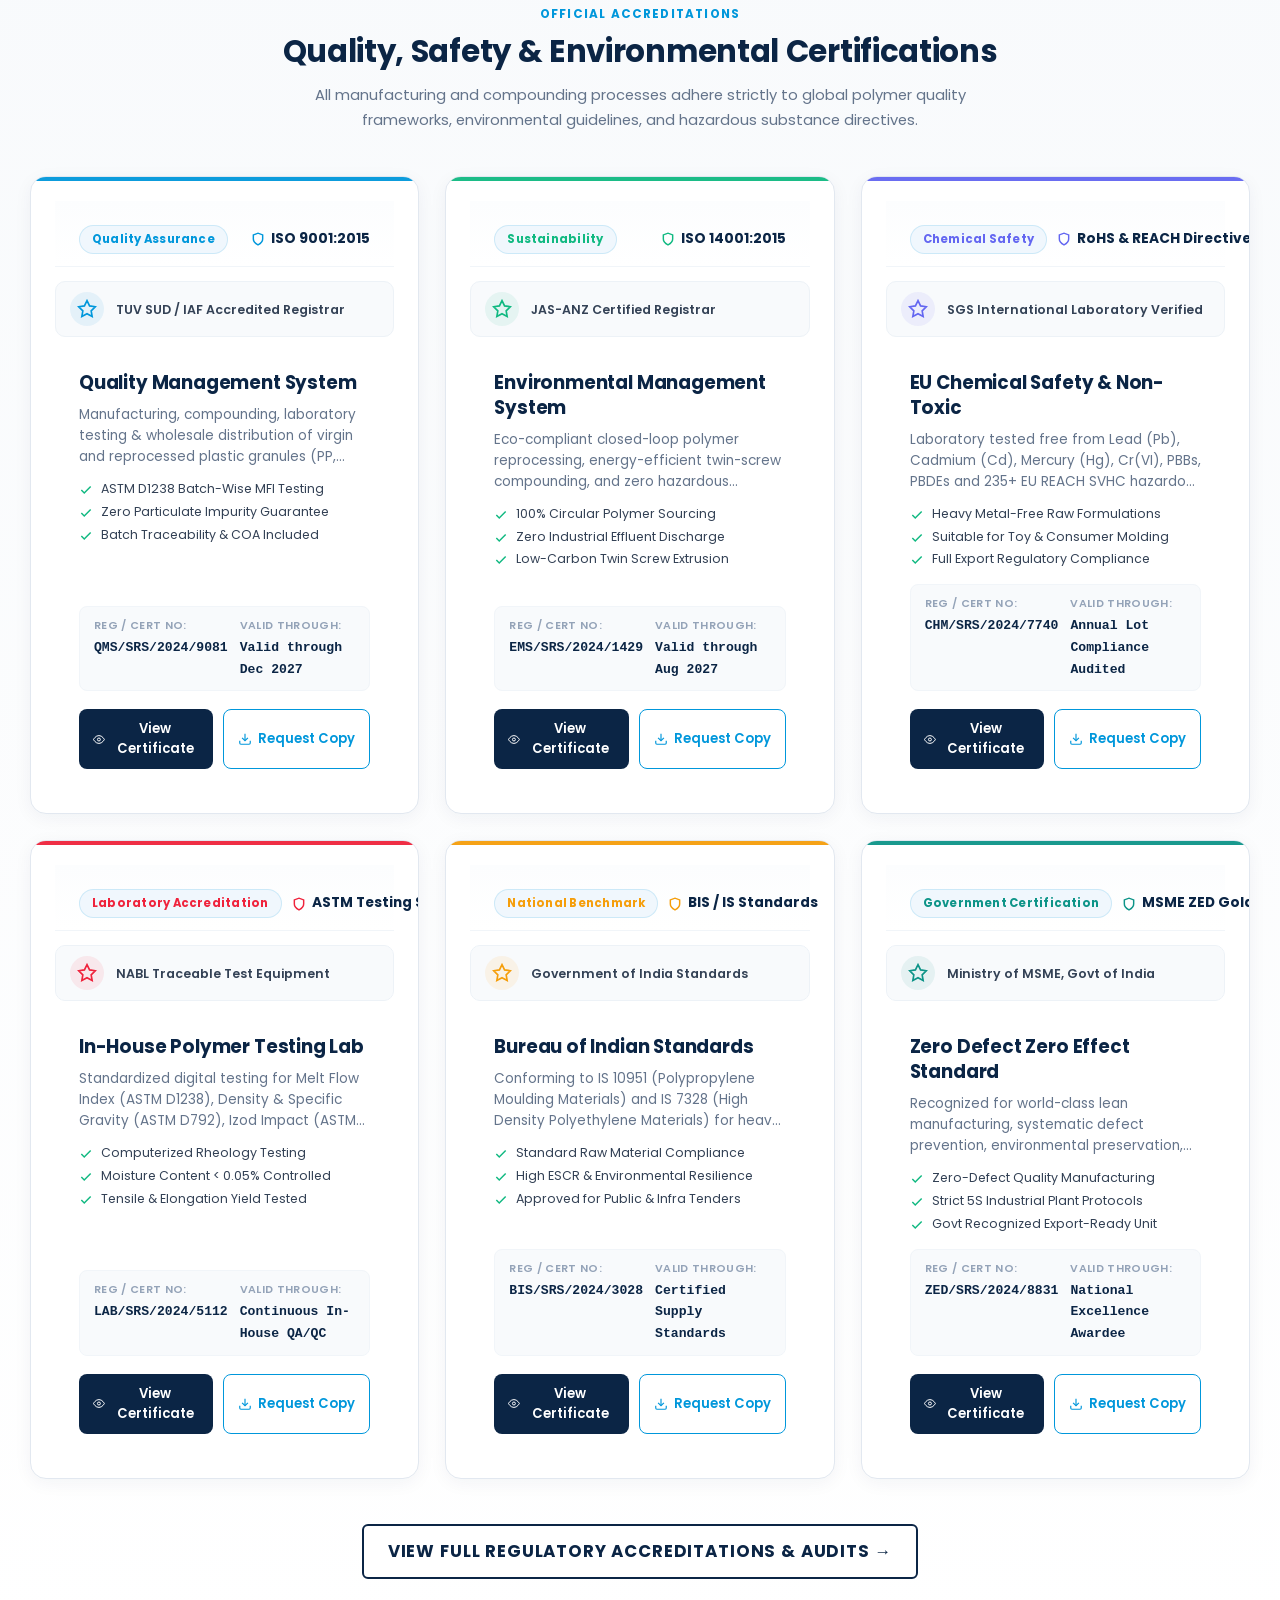
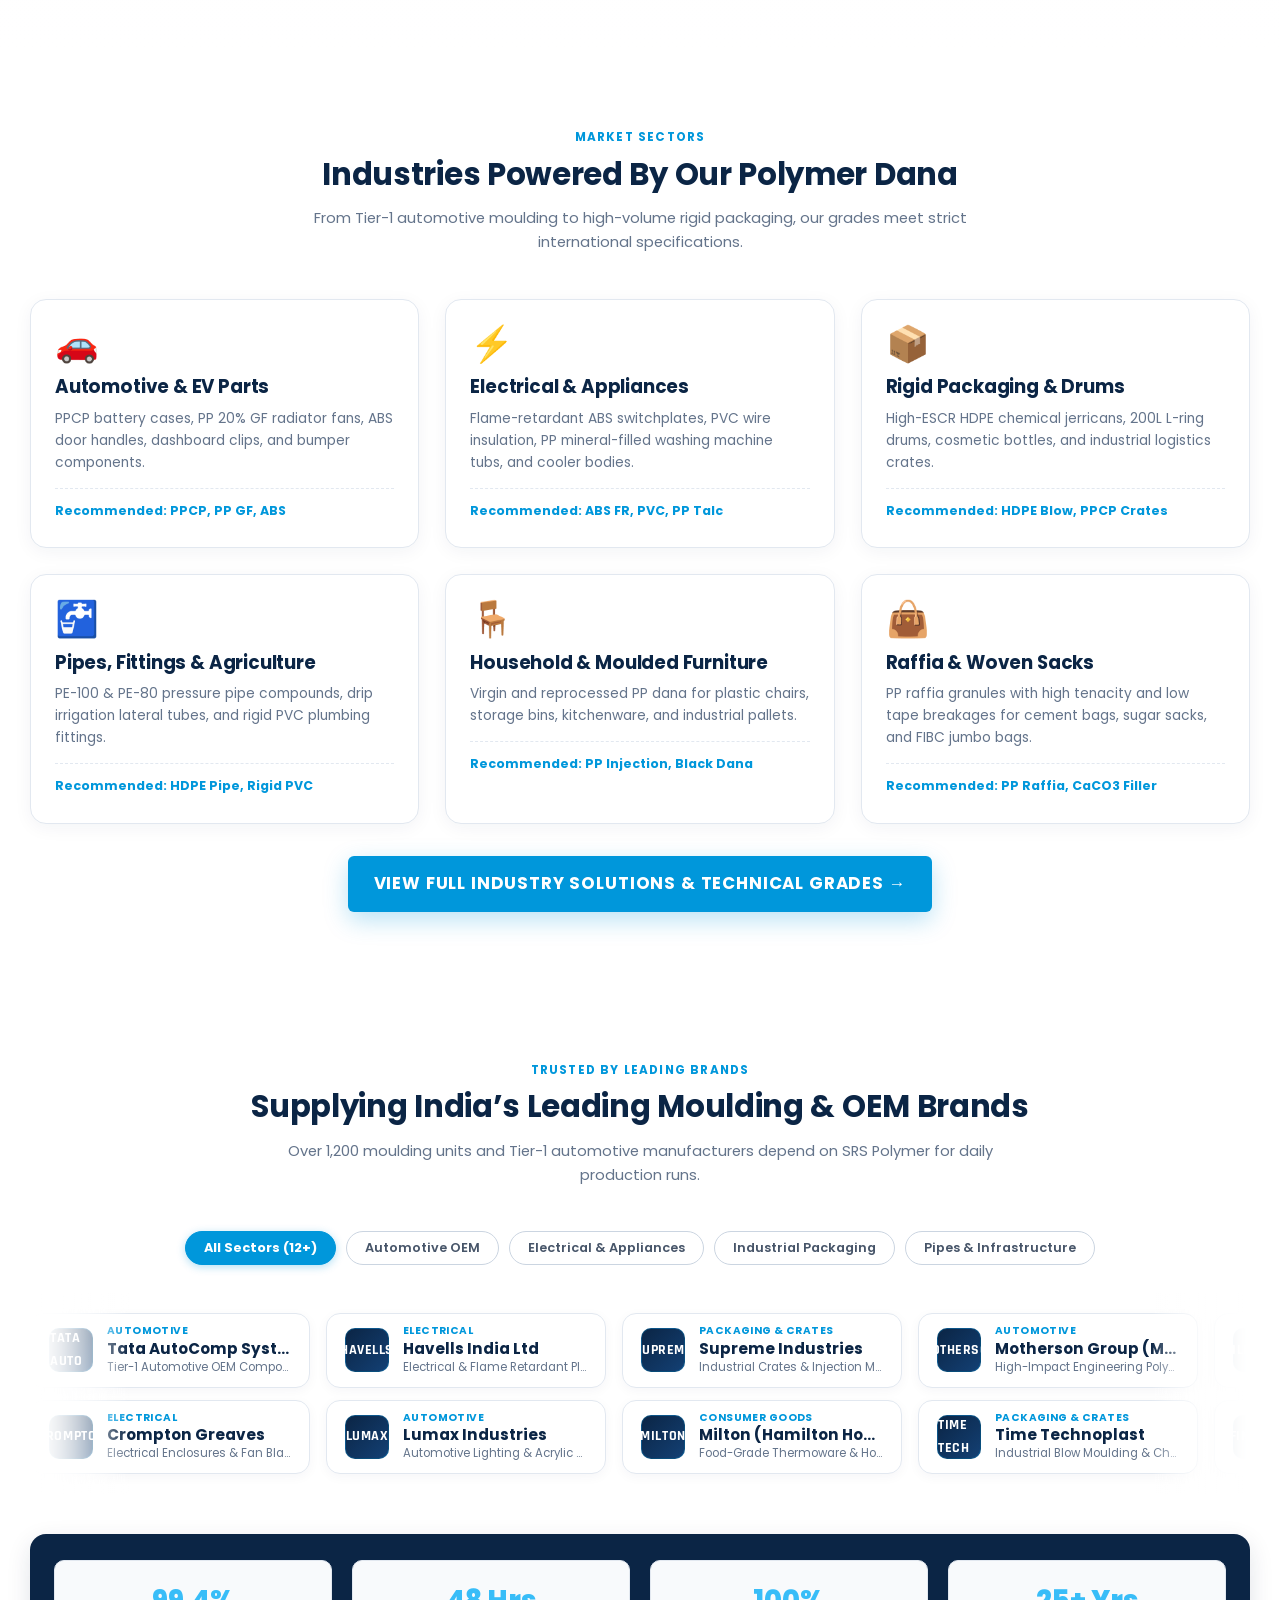
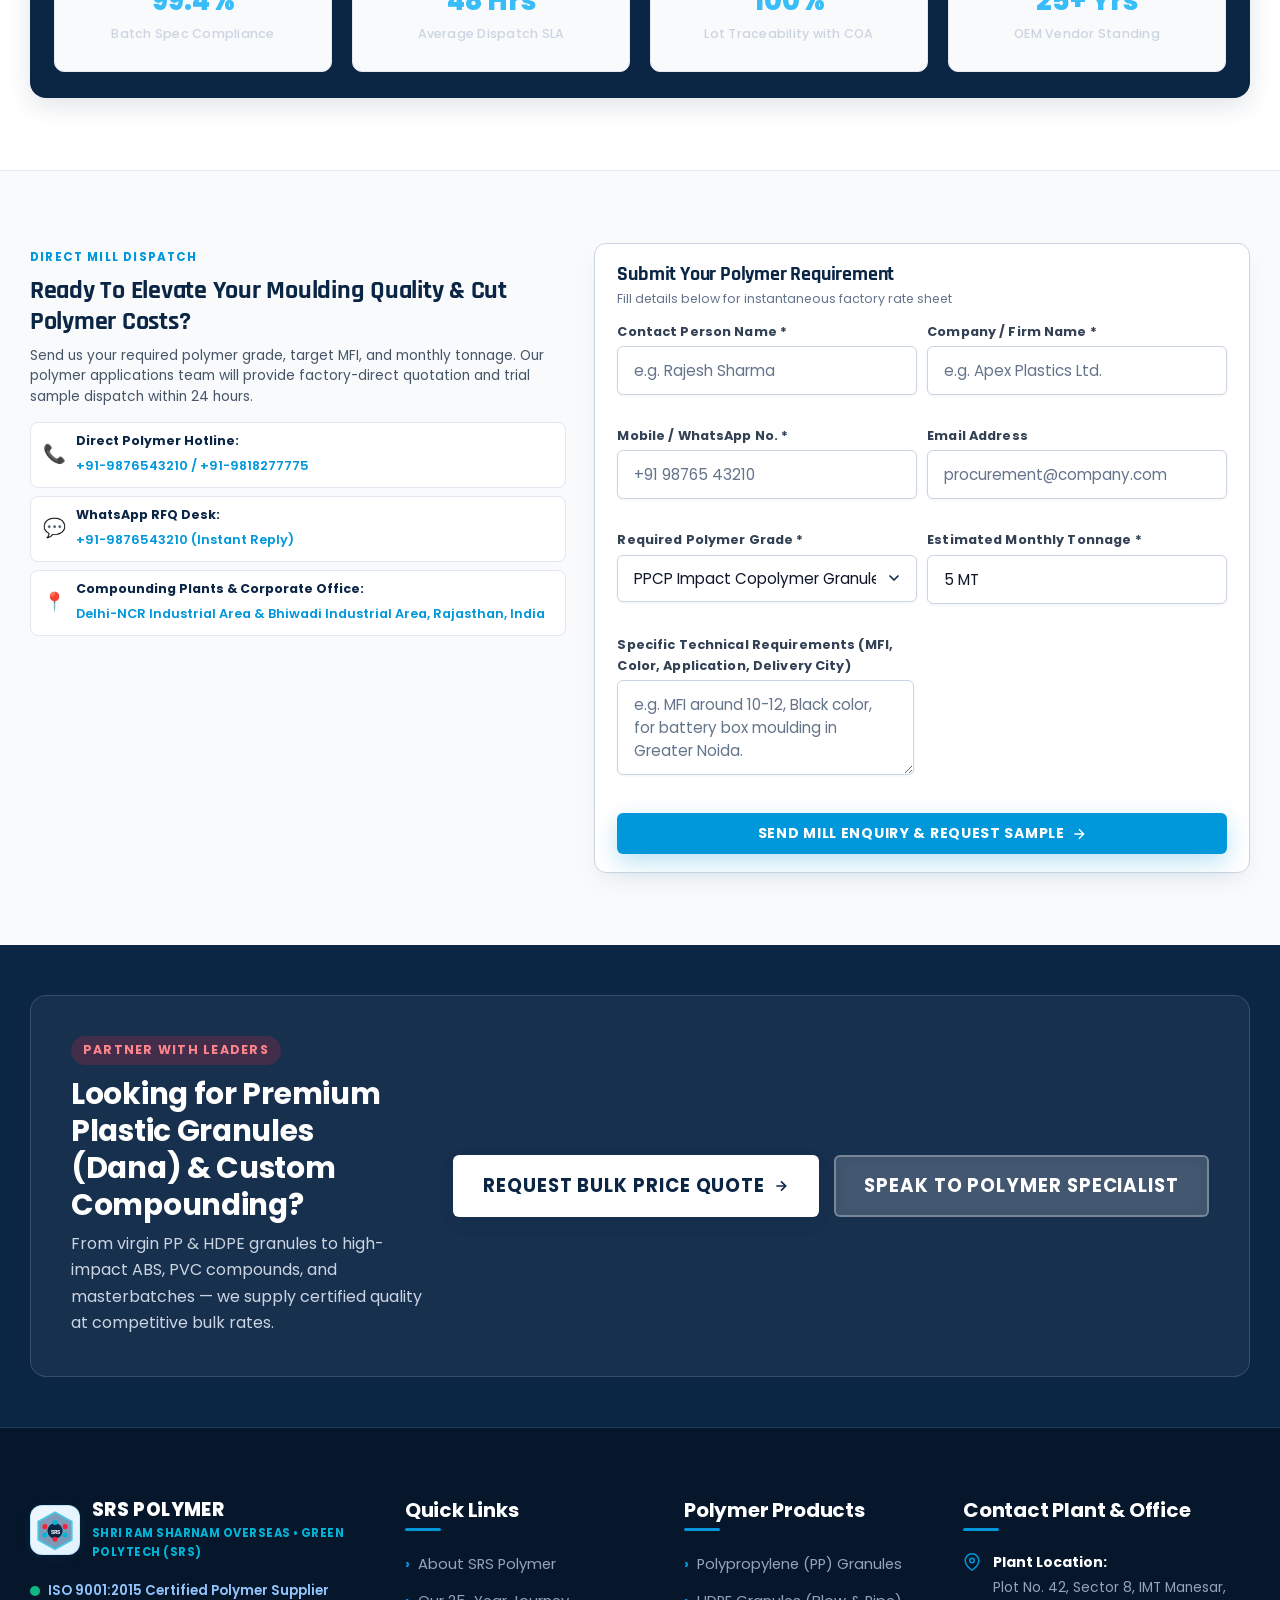
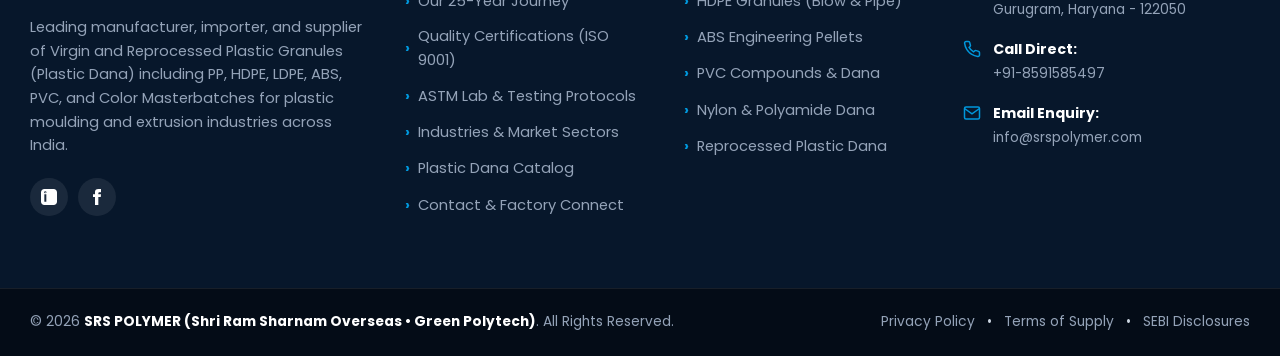
==== commit 89d50d5f: "fix: resolve broken compounding facility image and enhance infrastructure section visual" ====
--- a/index.html
+++ b/index.html
@@ -276,6 +276,23 @@
             color: #ffffff !important;
             border-color: #0097db !important;
             transform: none !important;
+        }
+        /* Compounding Facility Visual */
+        .gp-about-facility-img {
+            width: 100% !important;
+            height: 480px !important;
+            object-fit: cover !important;
+            display: block !important;
+            border-radius: 12px !important;
+            transition: transform 0.4s ease !important;
+        }
+        .gp-about-main-image-wrap:hover .gp-about-facility-img {
+            transform: scale(1.03) !important;
+        }
+        @media (max-width: 768px) {
+            .gp-about-facility-img {
+                height: 290px !important;
+            }
         }
     </style>
 </head>
--- a/assets/css/main.css
+++ b/assets/css/main.css
@@ -6740,25 +6740,38 @@
 
 .gp-about-facility-img {
     width: 100%;
-    max-height: 320px;
+    height: 480px;
     object-fit: cover;
     display: block;
+    transition: transform 0.4s ease;
+}
+
+.gp-about-main-image-wrap:hover .gp-about-facility-img {
+    transform: scale(1.03);
+}
+
+@media (max-width: 768px) {
+    .gp-about-facility-img {
+        height: 290px;
+    }
 }
 
 .gp-about-stat-overlay {
     position: absolute;
-    bottom: 12px;
-    left: 12px;
-    right: 12px;
-    background: rgba(11, 37, 69, 0.94);
-    backdrop-filter: blur(8px);
-    border: 1px solid rgba(255, 255, 255, 0.15);
-    border-radius: 8px;
-    padding: 8px 14px;
+    bottom: 16px;
+    left: 16px;
+    right: 16px;
+    background: rgba(11, 37, 69, 0.92);
+    backdrop-filter: blur(10px);
+    -webkit-backdrop-filter: blur(10px);
+    border: 1px solid rgba(255, 255, 255, 0.2);
+    border-radius: 10px;
+    padding: 12px 20px;
     display: flex;
     align-items: center;
     justify-content: space-around;
     color: #ffffff;
+    box-shadow: 0 8px 24px rgba(0, 0, 0, 0.25);
 }
 
 .gp-stat-badge-item {
--- a/style.css
+++ b/style.css
@@ -169,6 +169,24 @@
     color: #0f172a !important;
 }
 
+/* Compounding Facility Visual */
+.gp-about-facility-img {
+    width: 100% !important;
+    height: 480px !important;
+    object-fit: cover !important;
+    display: block !important;
+    border-radius: 12px !important;
+    transition: transform 0.4s ease !important;
+}
+.gp-about-main-image-wrap:hover .gp-about-facility-img {
+    transform: scale(1.03) !important;
+}
+@media (max-width: 768px) {
+    .gp-about-facility-img {
+        height: 290px !important;
+    }
+}
+
 .gp-form-group input:focus,
 .gp-form-group select:focus,
 .gp-form-group textarea:focus,
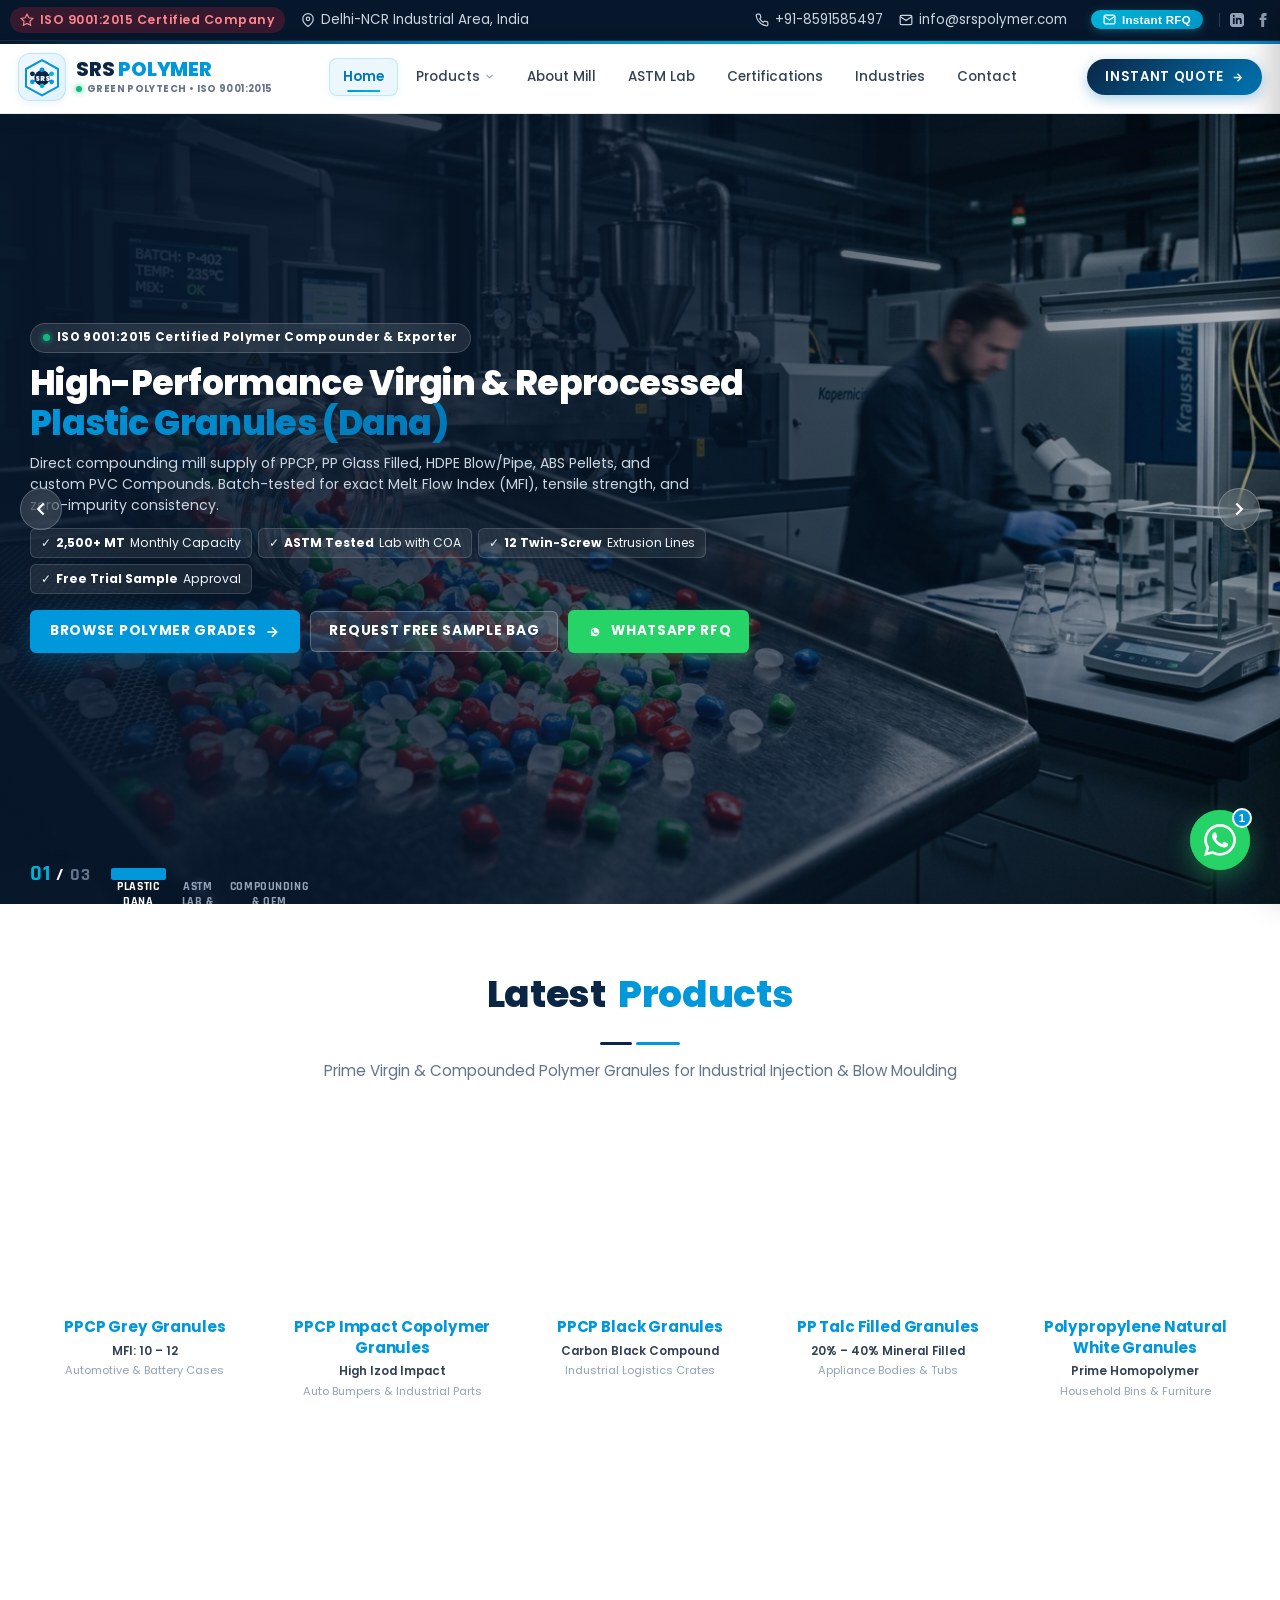
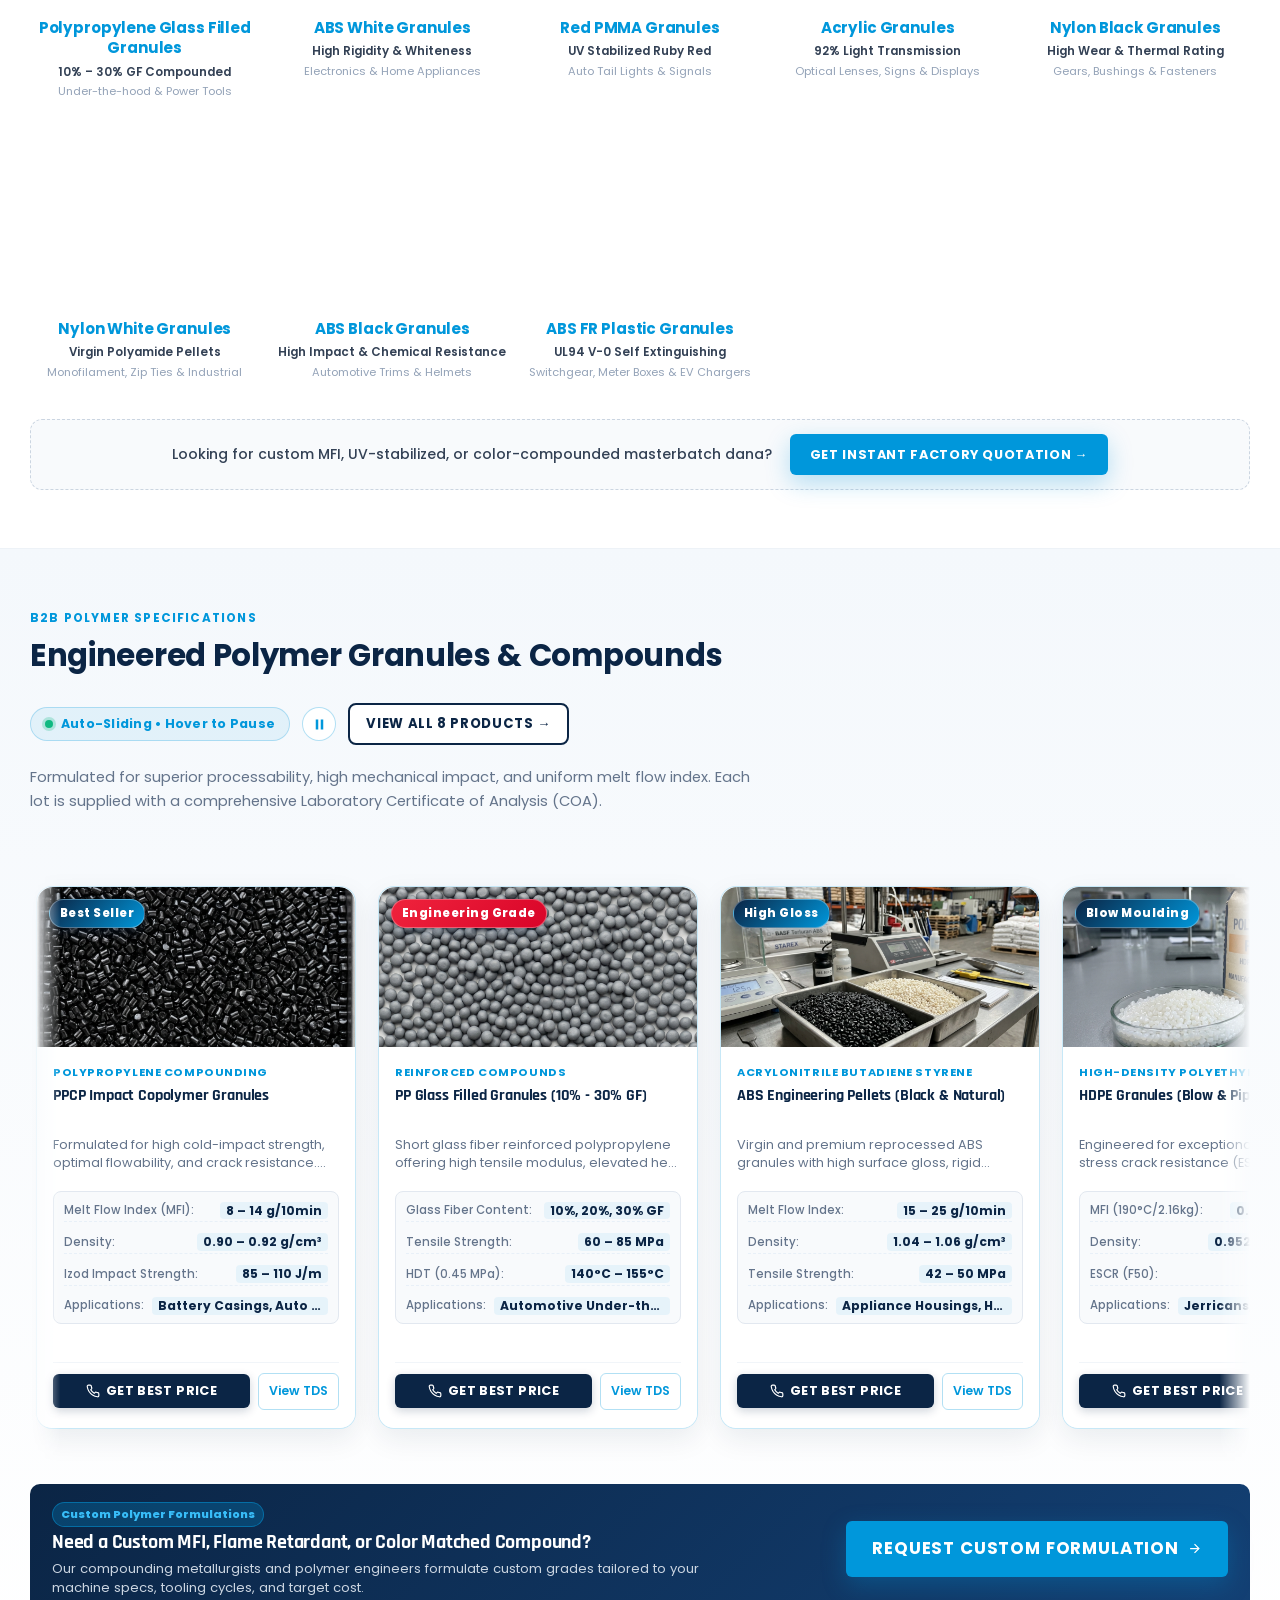
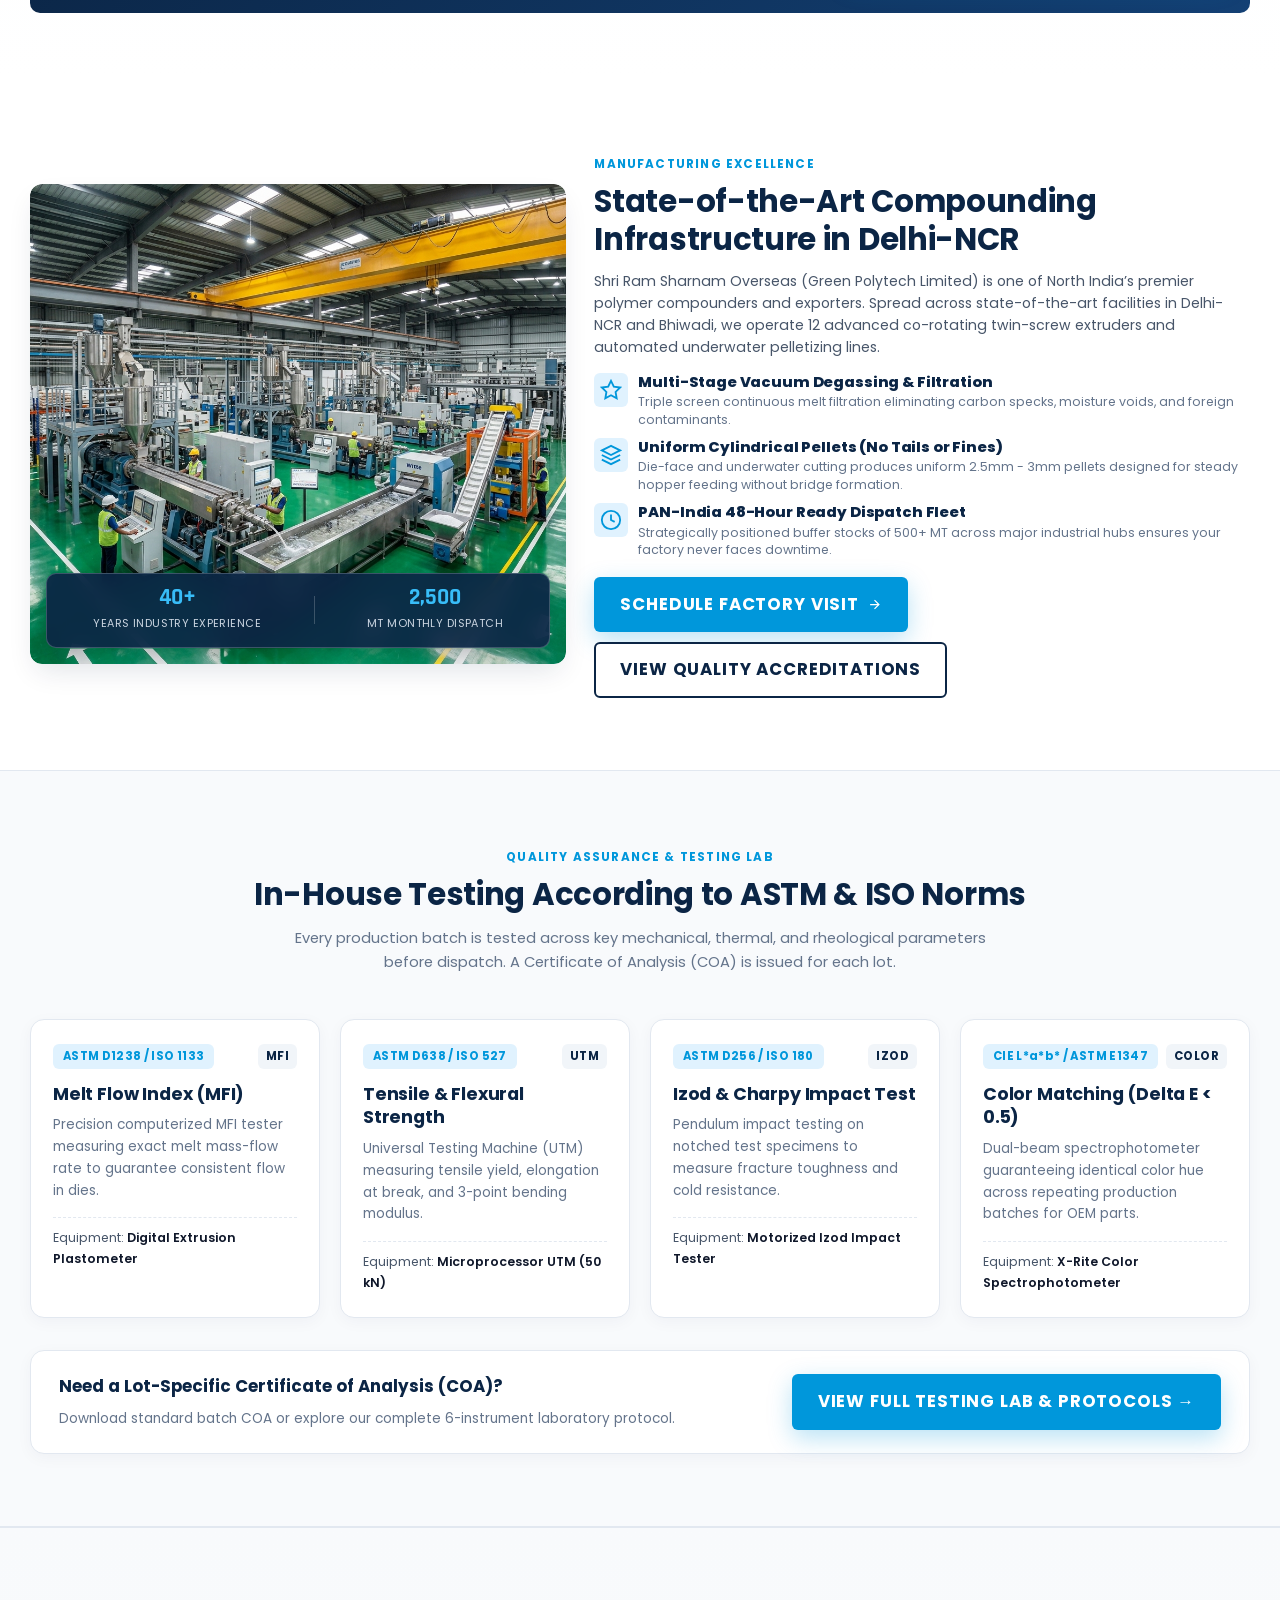
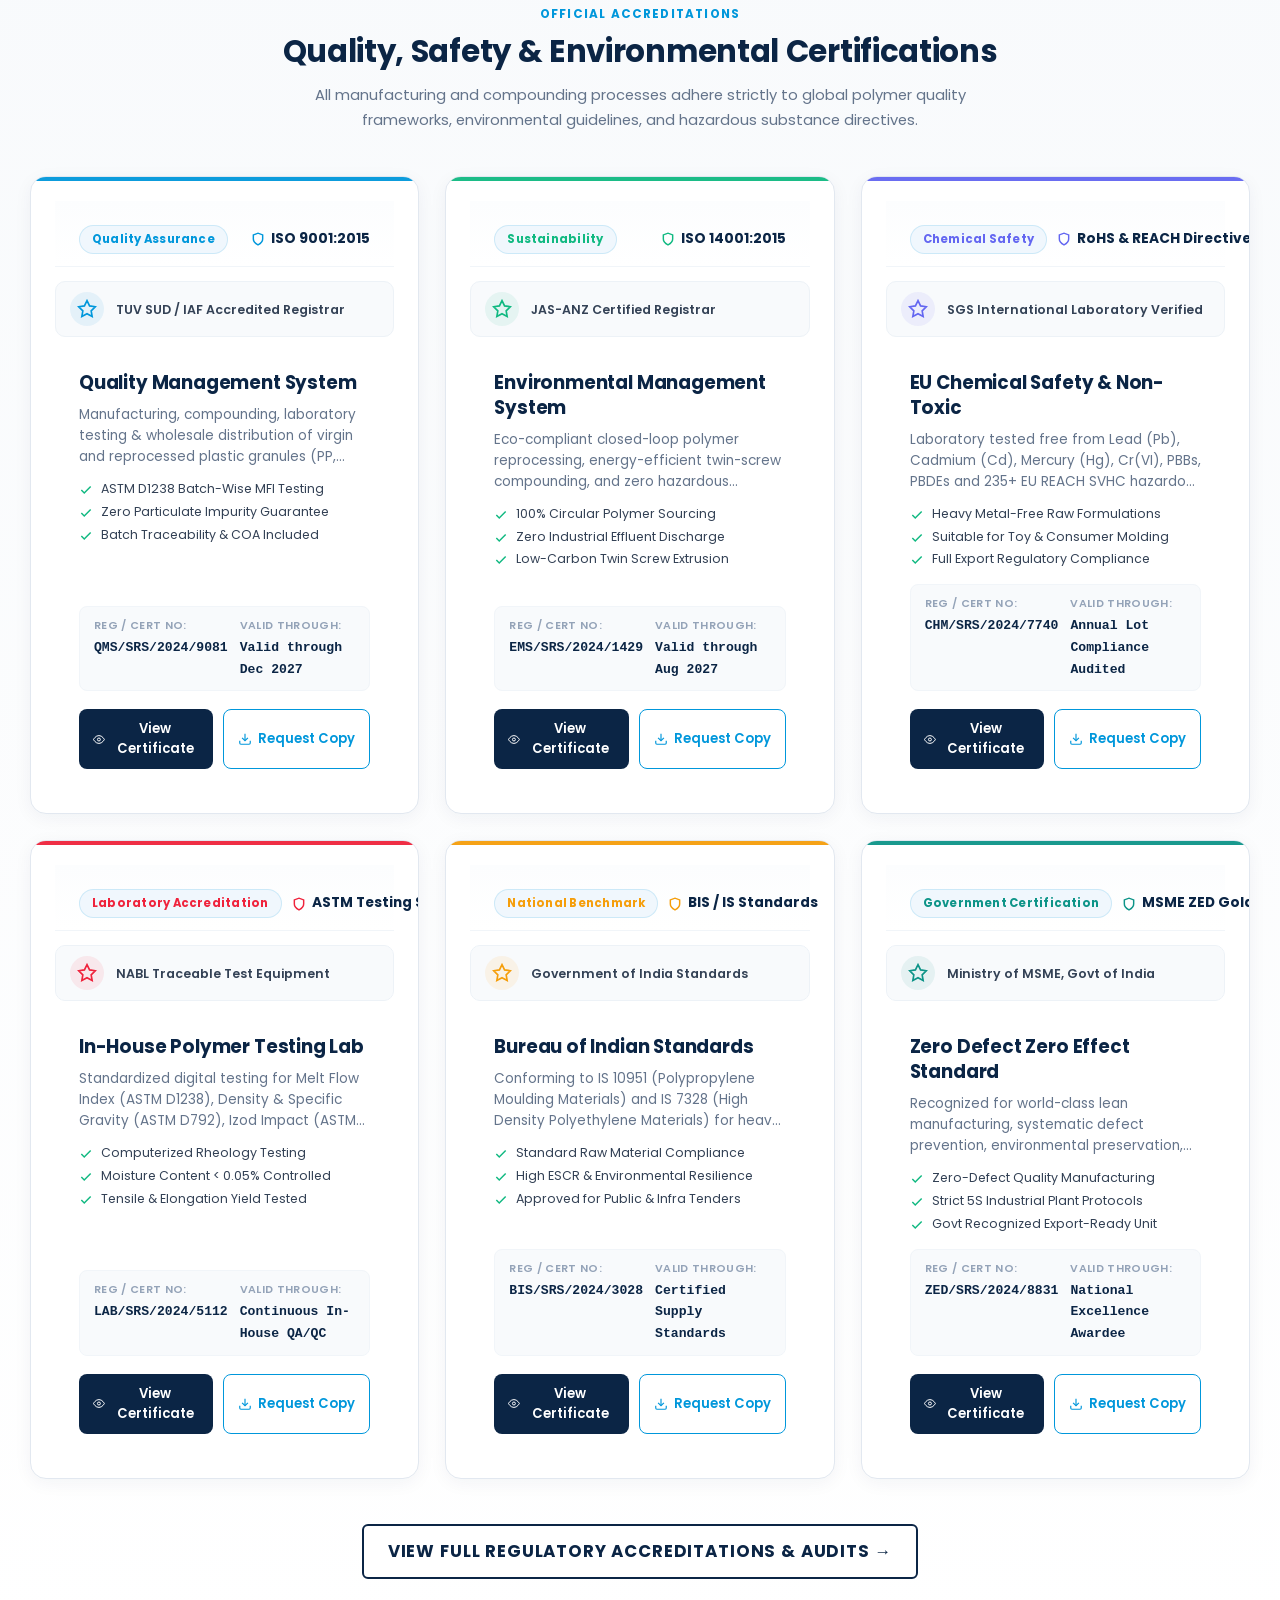
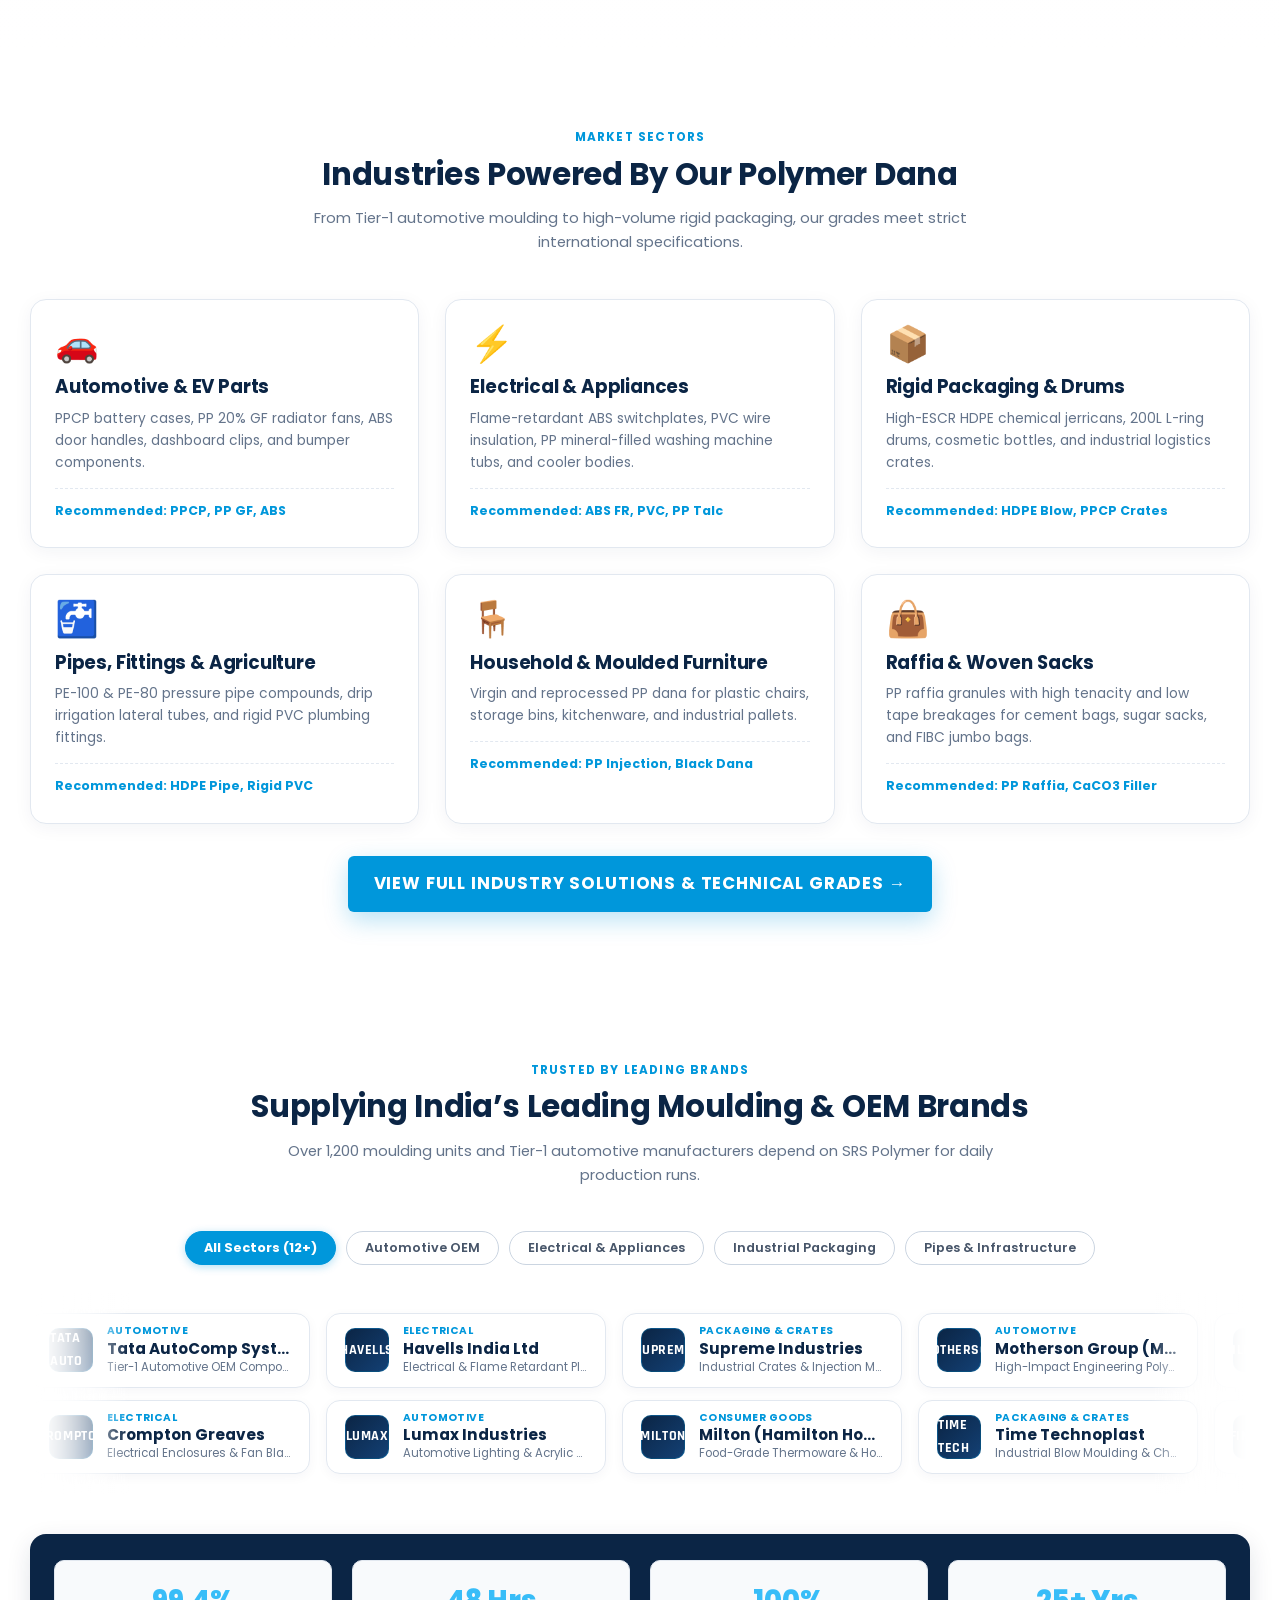
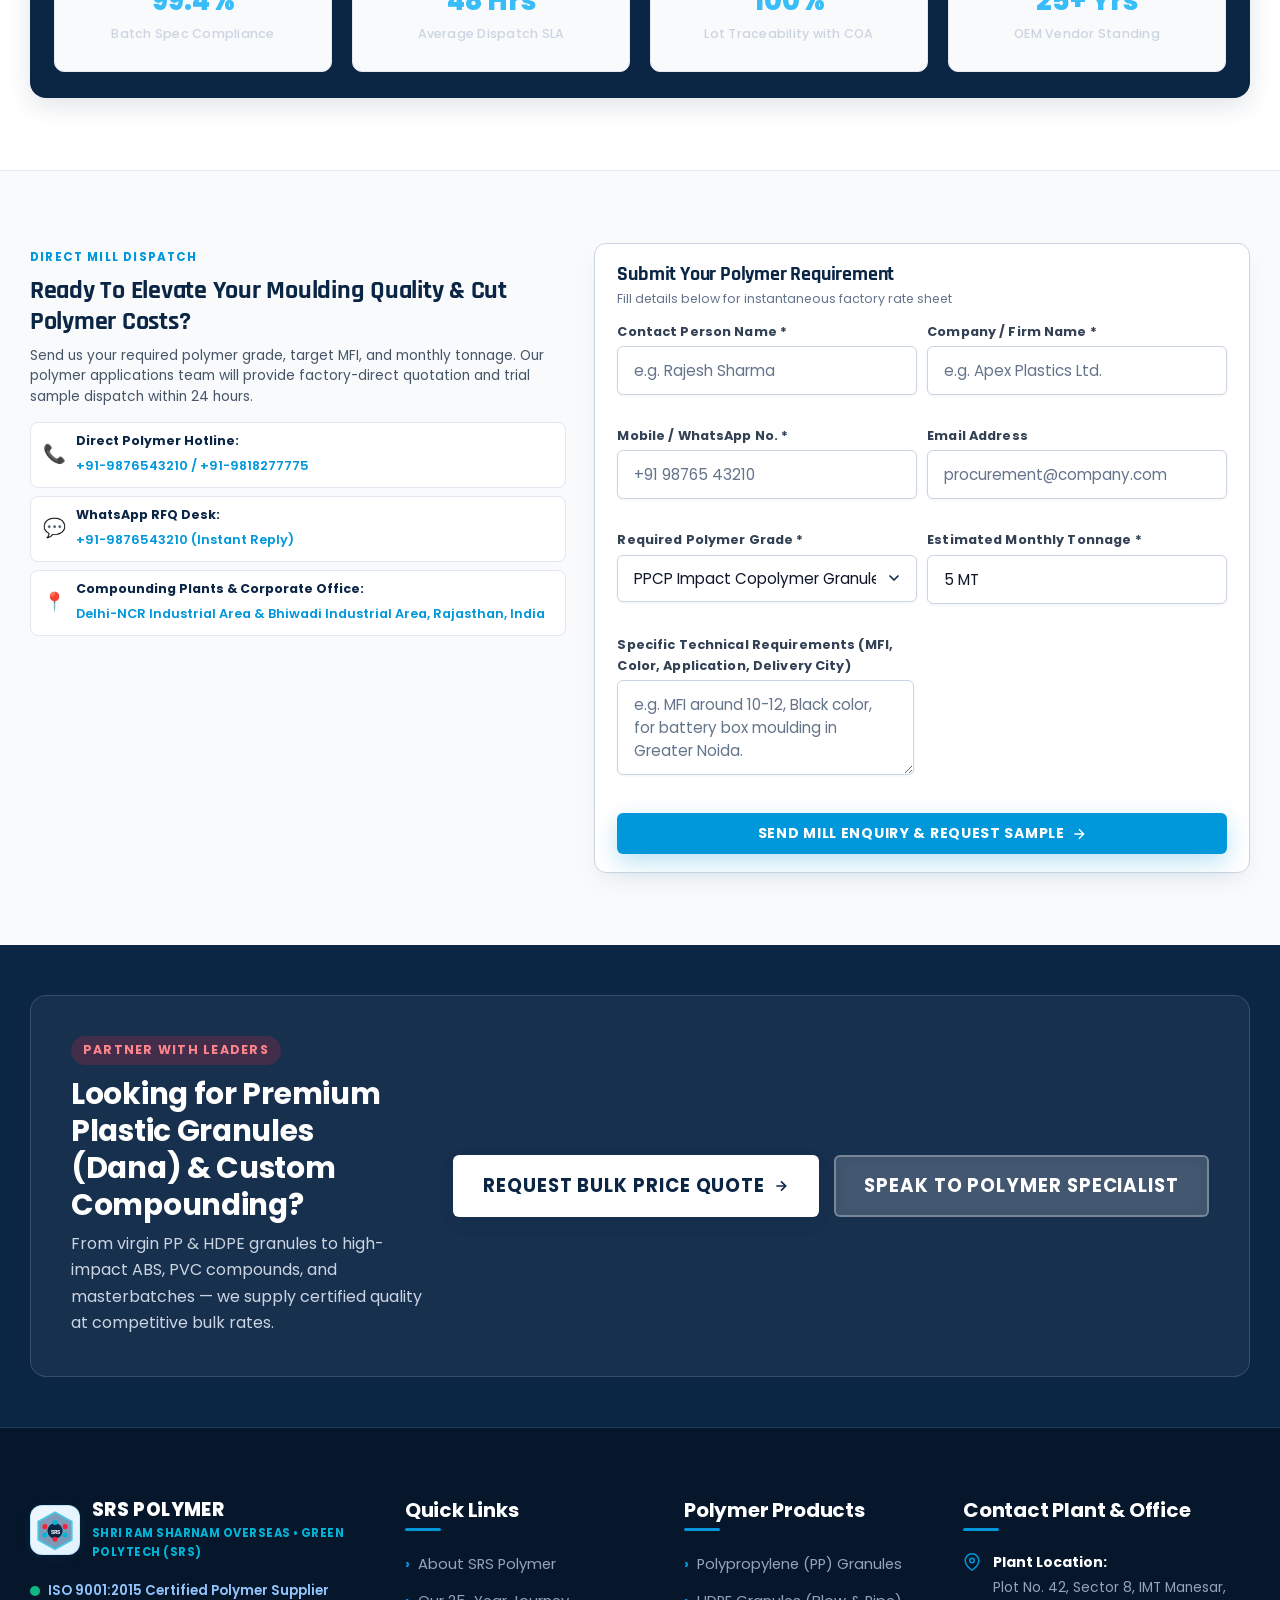
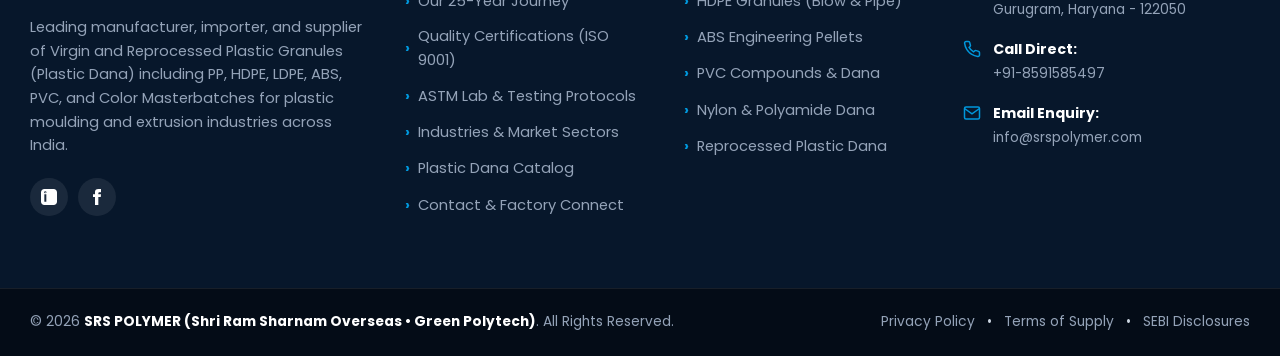
==== commit 86fde6e0: "fix: remove duplicate CTA banner, ensure full footer visibility across pages, and elevate navbar" ====
--- a/index.html
+++ b/index.html
@@ -375,9 +375,9 @@
                     <li class="menu-item current-menu-item">
                         <a href="index.html">Home</a>
                     </li>
-                    <li class="menu-item menu-item-has-children current-menu-item">
+                    <li class="menu-item menu-item-has-children">
                         <a href="products.html">
-                            Products <span class="gp-dropdown-arrow">▾</span>
+                            Products <svg class="gp-nav-chevron" width="11" height="11" viewBox="0 0 24 24" fill="none" stroke="currentColor" stroke-width="2.5" stroke-linecap="round" stroke-linejoin="round"><path d="M6 9l6 6 6-6"/></svg>
                         </a>
                         <div class="sub-menu gp-products-mega-menu">
                             <div class="gp-mega-cols-grid">
@@ -419,19 +419,19 @@
                             </div>
                         </div>
                     </li>
-                    <li class="menu-item current-menu-item">
+                    <li class="menu-item">
                         <a href="about.html">About Mill</a>
                     </li>
-                    <li class="menu-item current-menu-item">
+                    <li class="menu-item">
                         <a href="testing.html">ASTM Lab</a>
                     </li>
-                    <li class="menu-item current-menu-item">
+                    <li class="menu-item">
                         <a href="certificates.html">Certifications</a>
                     </li>
-                    <li class="menu-item current-menu-item">
+                    <li class="menu-item">
                         <a href="industries.html">Industries</a>
                     </li>
-                    <li class="menu-item current-menu-item">
+                    <li class="menu-item">
                         <a href="contact.html">Contact</a>
                     </li>
                 </ul>
--- a/assets/css/main.css
+++ b/assets/css/main.css
@@ -8021,7 +8021,7 @@
 .gp-clean-header .gp-nav-menu {
     display: flex;
     align-items: center;
-    gap: 1px;
+    gap: 4px;
     list-style: none;
     margin: 0;
     padding: 0;
@@ -8034,14 +8034,15 @@
 .gp-clean-header .gp-nav-menu > li > a {
     display: inline-flex;
     align-items: center;
-    gap: 3px;
-    padding: 6px 9px;
+    gap: 4px;
+    padding: 7px 13px;
     font-family: 'Poppins', sans-serif;
-    font-size: 0.81rem;
-    font-weight: 600;
-    color: #1e293b;
+    font-size: 0.84rem;
+    font-weight: 500;
+    color: #334155;
     text-decoration: none;
-    border-radius: 7px;
+    border-radius: 8px;
+    border: 1px solid transparent;
     white-space: nowrap;
     position: relative;
     transition: all 0.2s cubic-bezier(0.4, 0, 0.2, 1);
@@ -8049,14 +8050,14 @@
 
 /* Animated bottom indicator bar on hover */
 .gp-clean-header .gp-nav-menu > li > a::after {
-    content: '';
+    content: '' !important;
     position: absolute;
     bottom: 3px;
     left: 50%;
     width: 0;
     height: 2.5px;
     background: linear-gradient(90deg, #0097db, #00b4d8);
-    border-radius: 2px;
+    border-radius: 99px;
     transition: all 0.25s cubic-bezier(0.4, 0, 0.2, 1);
     transform: translateX(-50%);
 }
@@ -8067,19 +8068,31 @@
 }
 
 .gp-clean-header .gp-nav-menu > li:hover > a::after {
-    width: 55%;
-}
-
-/* Active Menu Item styling */
+    width: 50%;
+}
+
+/* Active Menu Item styling (Only for current page) */
 .gp-clean-header .gp-nav-menu > li.current-menu-item > a {
     color: #0077b6;
-    background: linear-gradient(135deg, rgba(0, 151, 219, 0.12) 0%, rgba(0, 151, 219, 0.04) 100%);
-    border: 1px solid rgba(0, 151, 219, 0.22);
+    font-weight: 600;
+    background: rgba(0, 151, 219, 0.08);
+    border: 1px solid rgba(0, 151, 219, 0.18);
     box-shadow: 0 2px 8px rgba(0, 151, 219, 0.08);
 }
 
 .gp-clean-header .gp-nav-menu > li.current-menu-item > a::after {
     width: 50%;
+}
+
+.gp-nav-chevron {
+    display: inline-block;
+    color: #94a3b8;
+    transition: transform 0.25s cubic-bezier(0.4, 0, 0.2, 1), color 0.2s ease;
+}
+
+.gp-clean-header .gp-nav-menu > li:hover .gp-nav-chevron {
+    transform: rotate(180deg);
+    color: #0084c7;
 }
 
 .gp-dropdown-arrow {
--- a/style.css
+++ b/style.css
@@ -370,3 +370,66 @@
     border-color: #0097db !important;
     transform: none !important;
 }
+
+/* ==========================================================================
+   Clean Header Navigation Links & Micro-Interactions
+   ========================================================================== */
+.gp-clean-header .gp-nav-menu {
+    gap: 4px !important;
+}
+
+.gp-clean-header .gp-nav-menu > li > a {
+    gap: 4px !important;
+    padding: 7px 13px !important;
+    font-size: 0.84rem !important;
+    font-weight: 500 !important;
+    color: #334155 !important;
+    border-radius: 8px !important;
+    border: 1px solid transparent !important;
+}
+
+.gp-clean-header .gp-nav-menu > li > a::after {
+    content: '' !important;
+    position: absolute !important;
+    bottom: 3px !important;
+    left: 50% !important;
+    width: 0 !important;
+    height: 2.5px !important;
+    background: linear-gradient(90deg, #0097db, #00b4d8) !important;
+    border-radius: 99px !important;
+    transition: all 0.25s cubic-bezier(0.4, 0, 0.2, 1) !important;
+    transform: translateX(-50%) !important;
+}
+
+.gp-clean-header .gp-nav-menu > li:hover > a {
+    color: #0084c7 !important;
+    background: rgba(0, 151, 219, 0.06) !important;
+}
+
+.gp-clean-header .gp-nav-menu > li:hover > a::after {
+    width: 50% !important;
+}
+
+.gp-clean-header .gp-nav-menu > li.current-menu-item > a {
+    color: #0077b6 !important;
+    font-weight: 600 !important;
+    background: rgba(0, 151, 219, 0.08) !important;
+    border: 1px solid rgba(0, 151, 219, 0.18) !important;
+    box-shadow: 0 2px 8px rgba(0, 151, 219, 0.08) !important;
+}
+
+.gp-clean-header .gp-nav-menu > li.current-menu-item > a::after {
+    width: 50% !important;
+}
+
+.gp-nav-chevron {
+    display: inline-block !important;
+    color: #94a3b8 !important;
+    transition: transform 0.25s cubic-bezier(0.4, 0, 0.2, 1), color 0.2s ease !important;
+}
+
+.gp-clean-header .gp-nav-menu > li:hover .gp-nav-chevron {
+    transform: rotate(180deg) !important;
+    color: #0084c7 !important;
+}
+
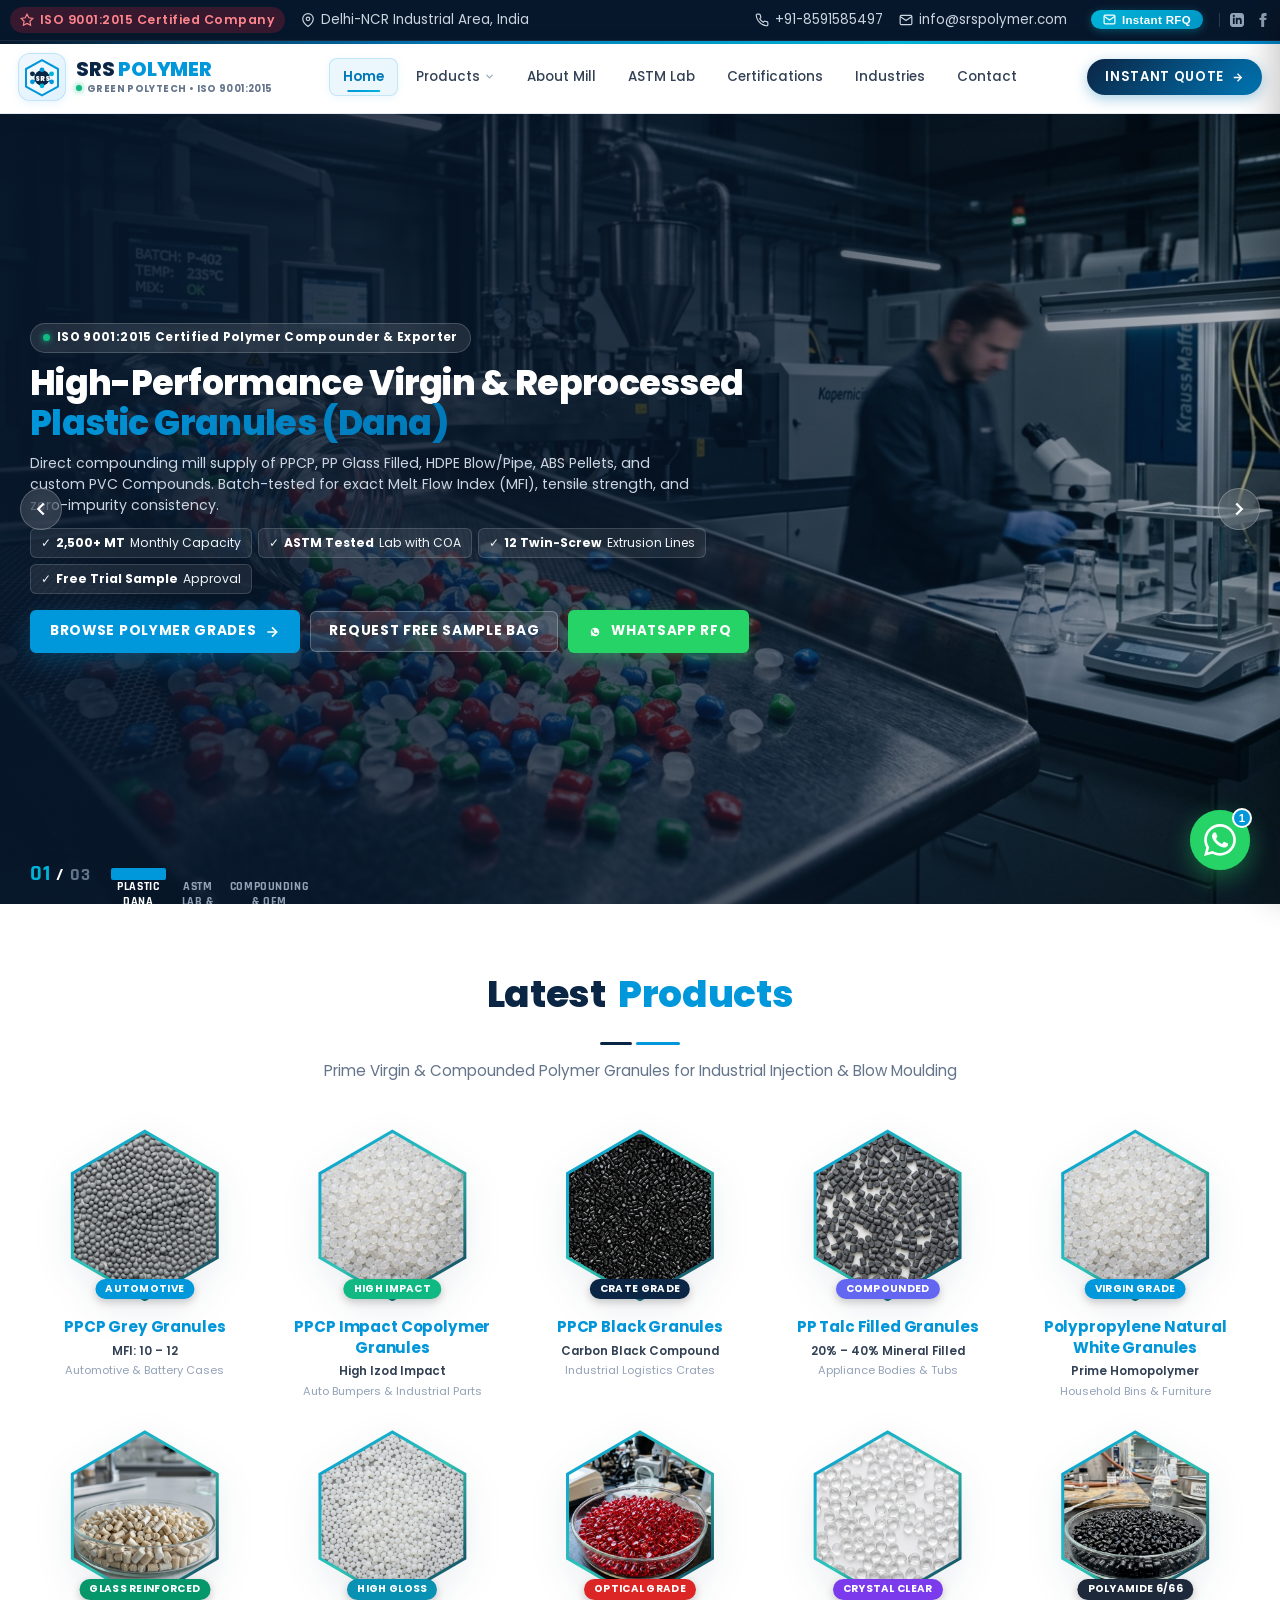
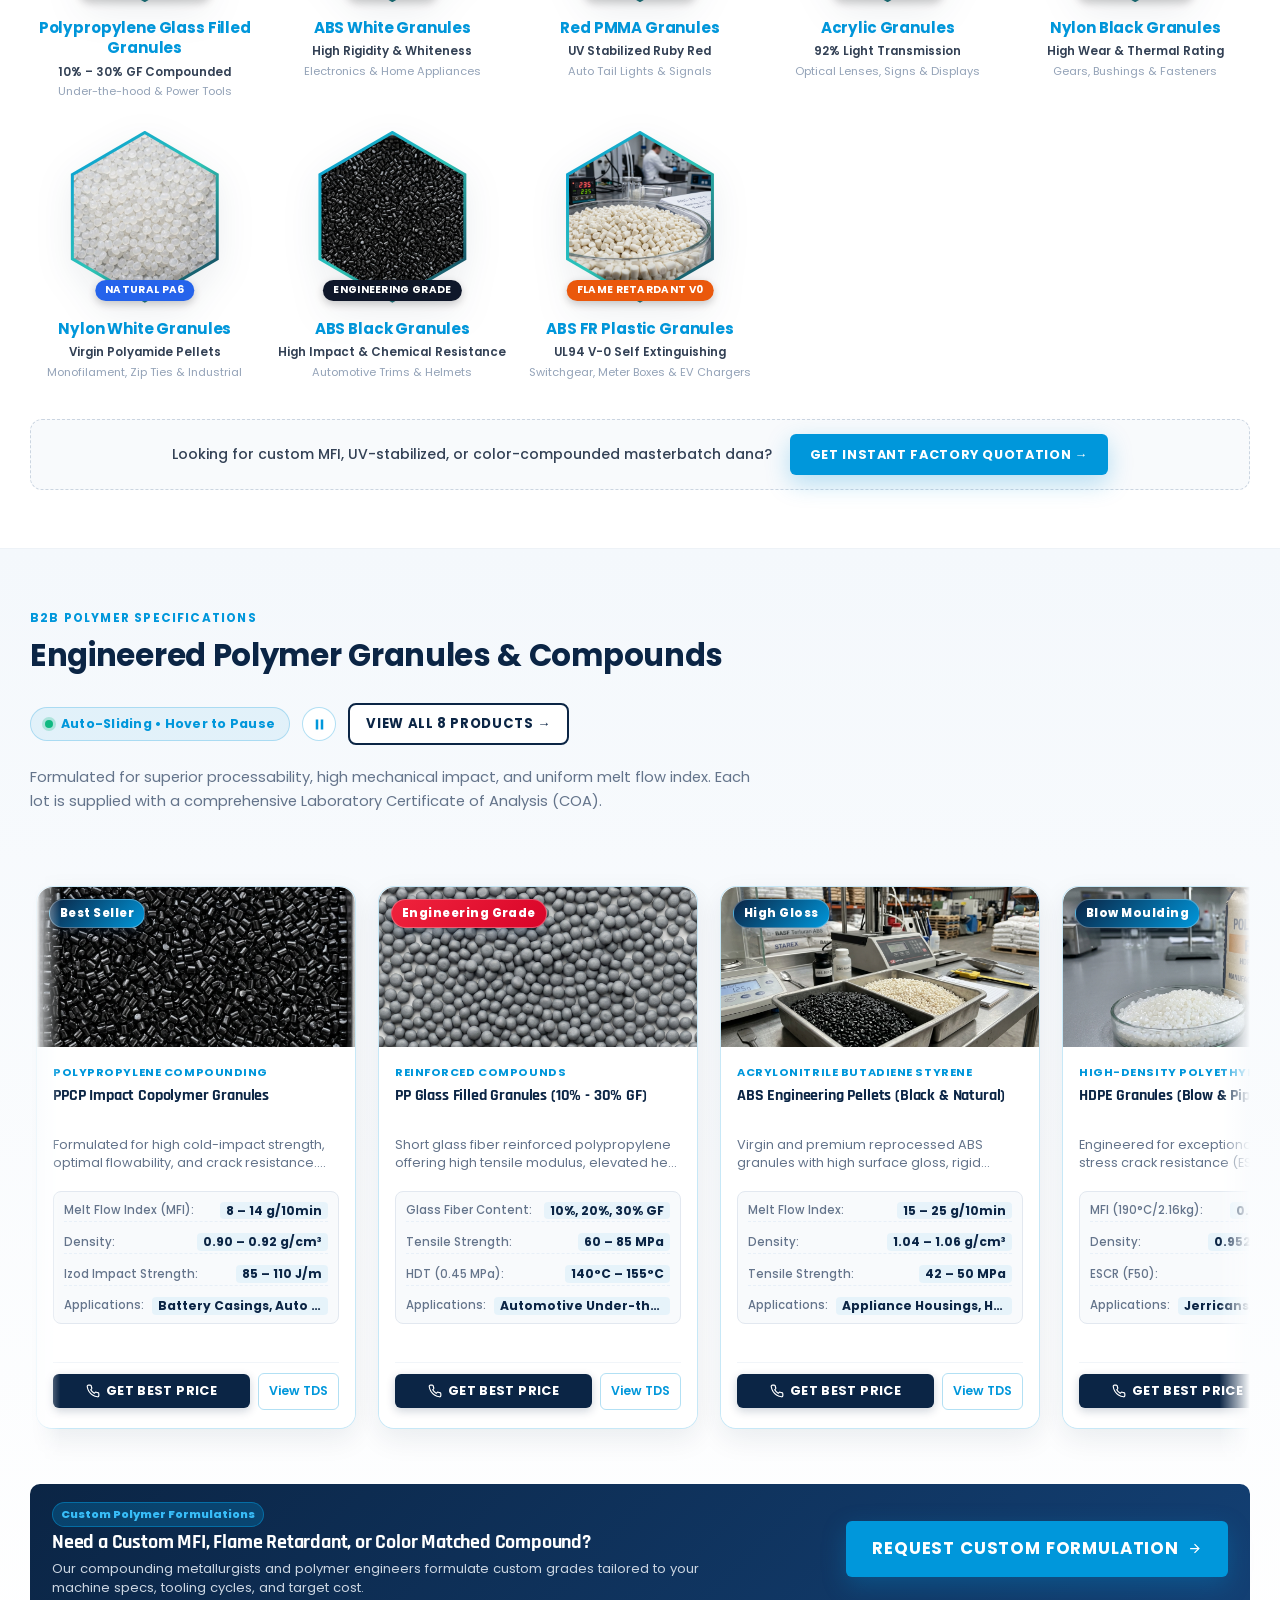
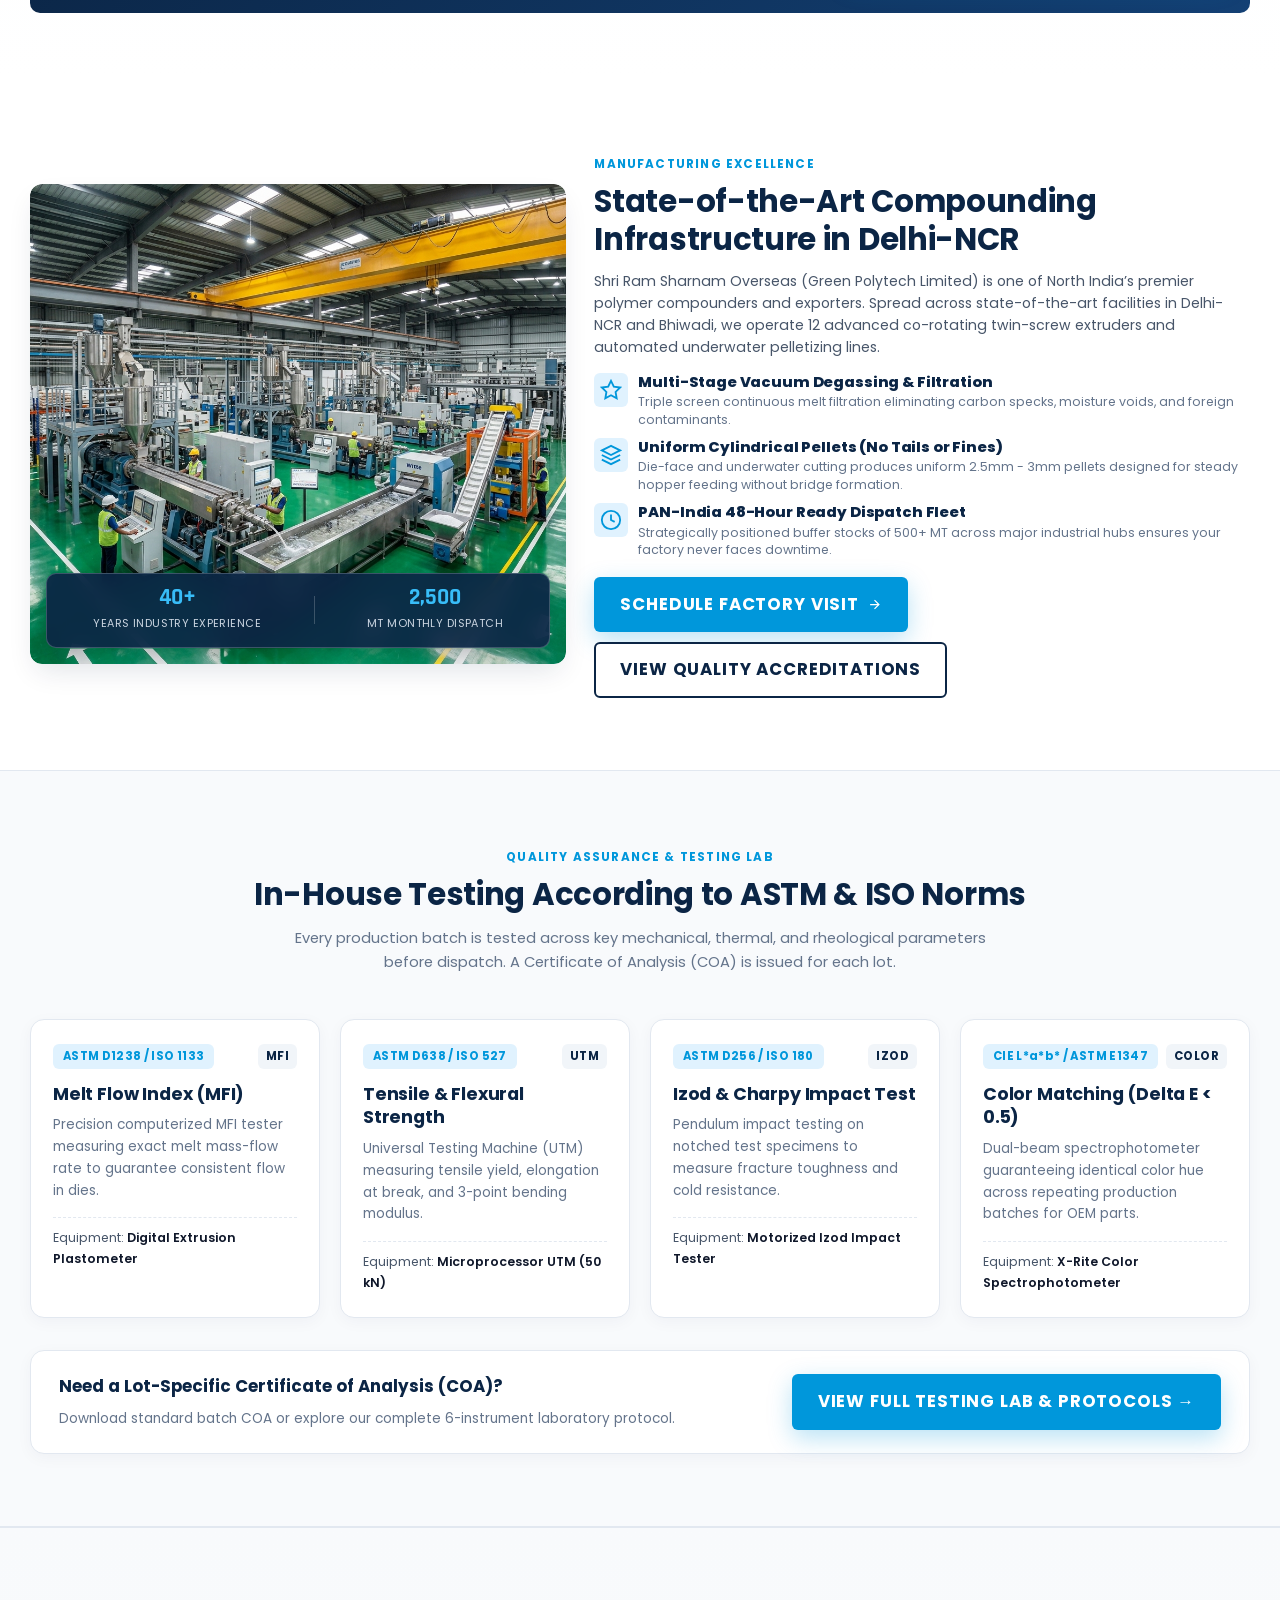
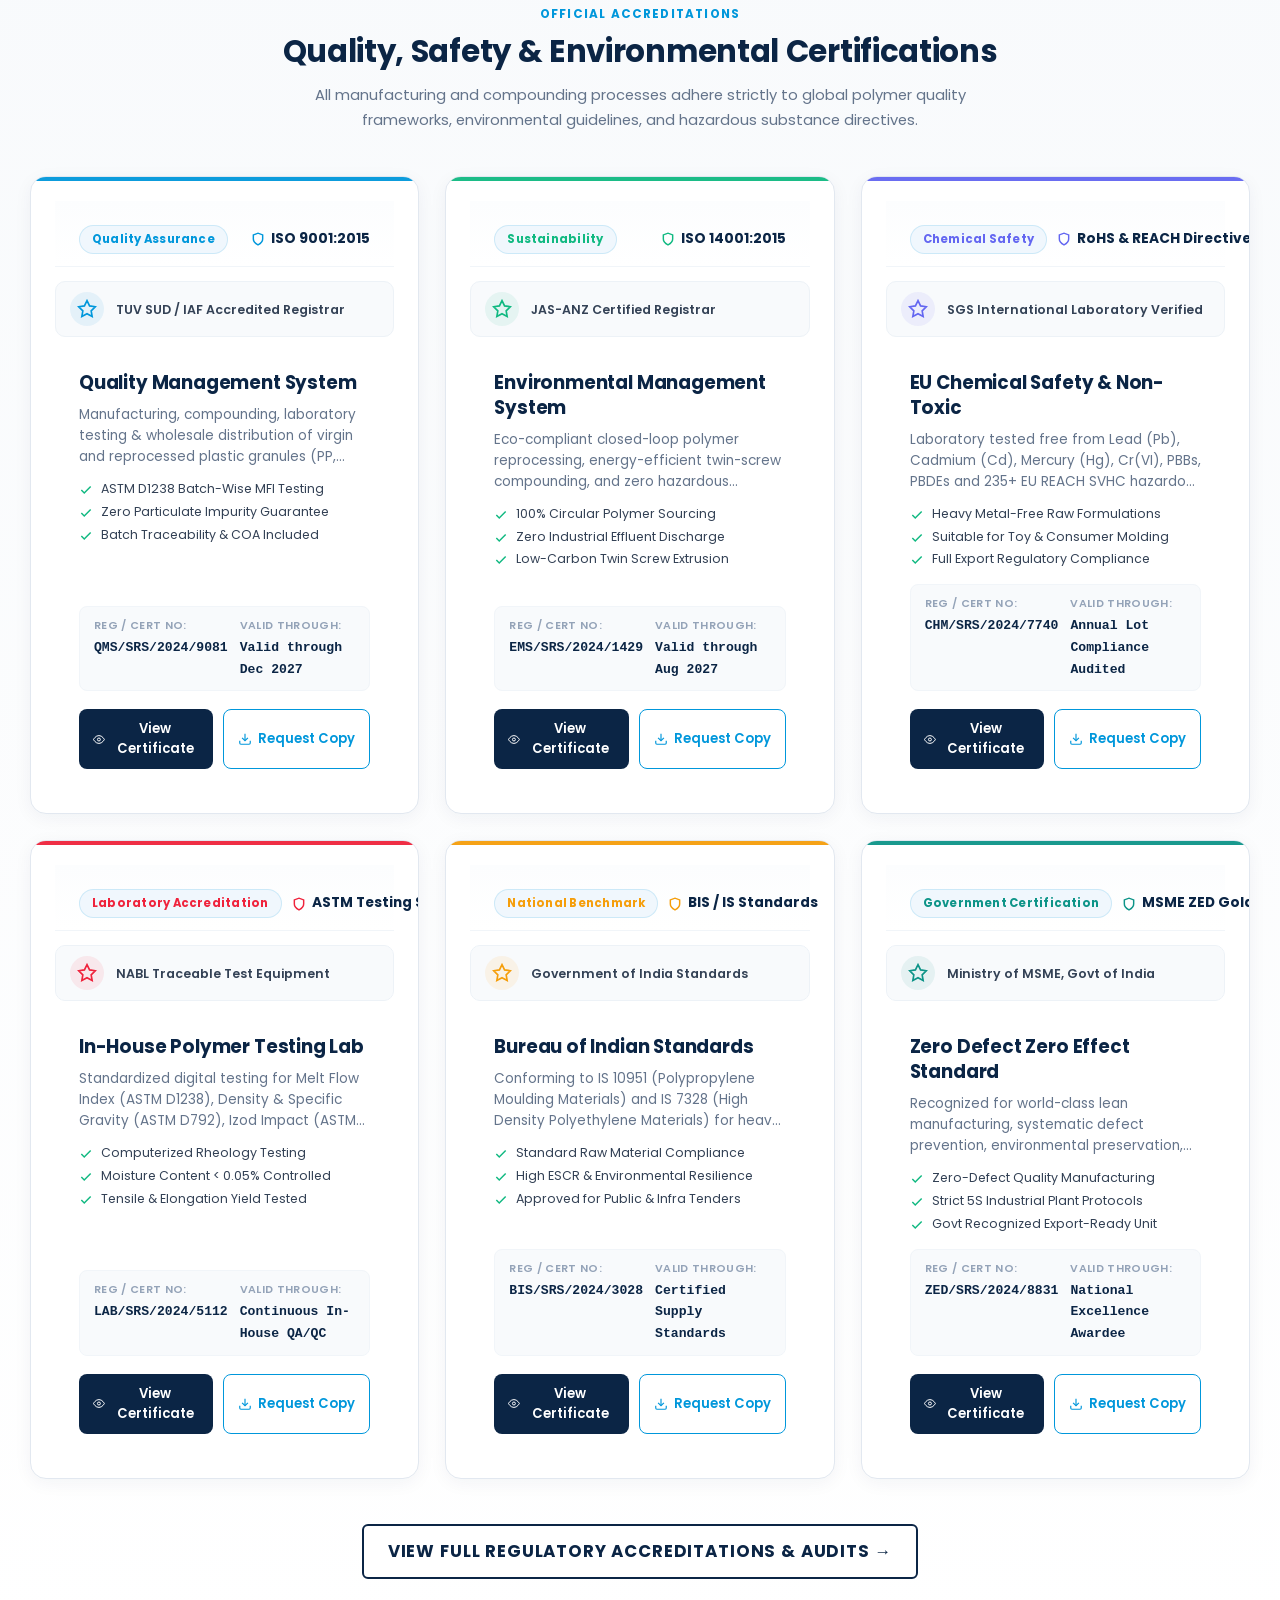
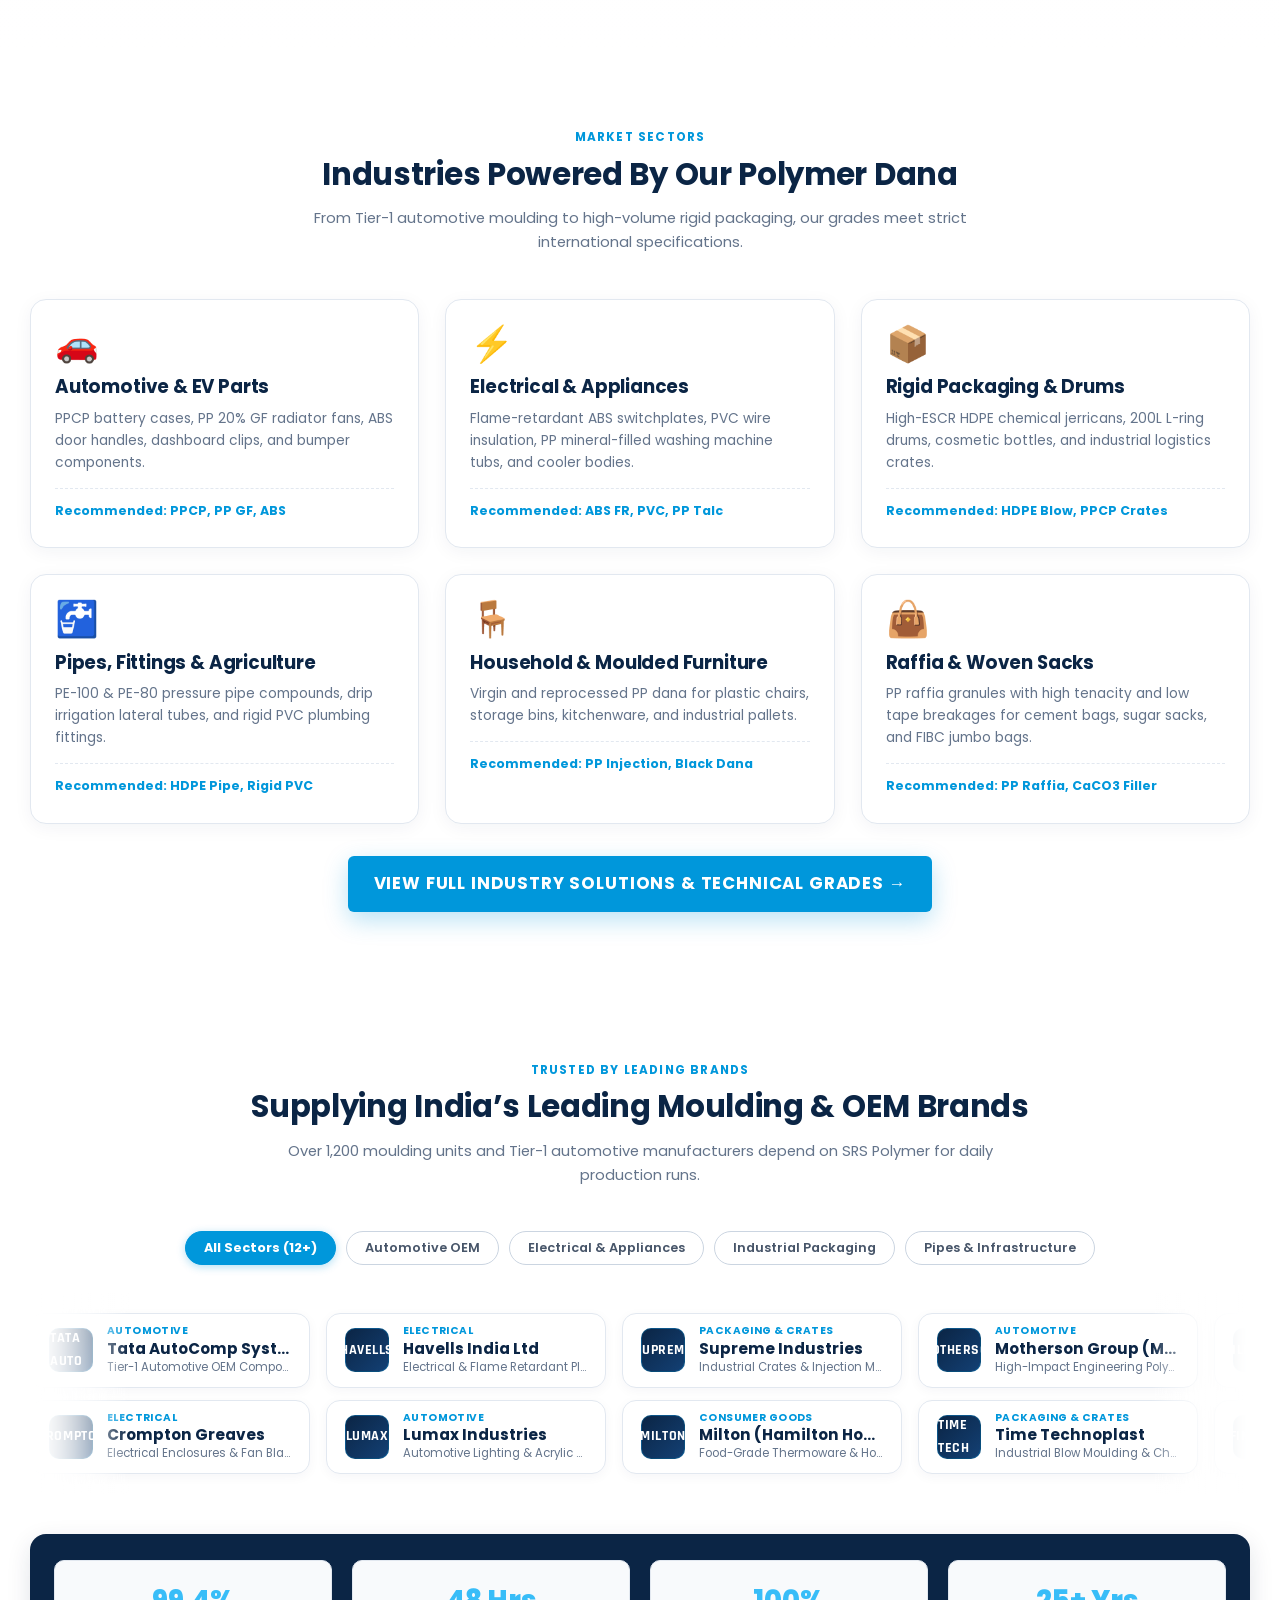
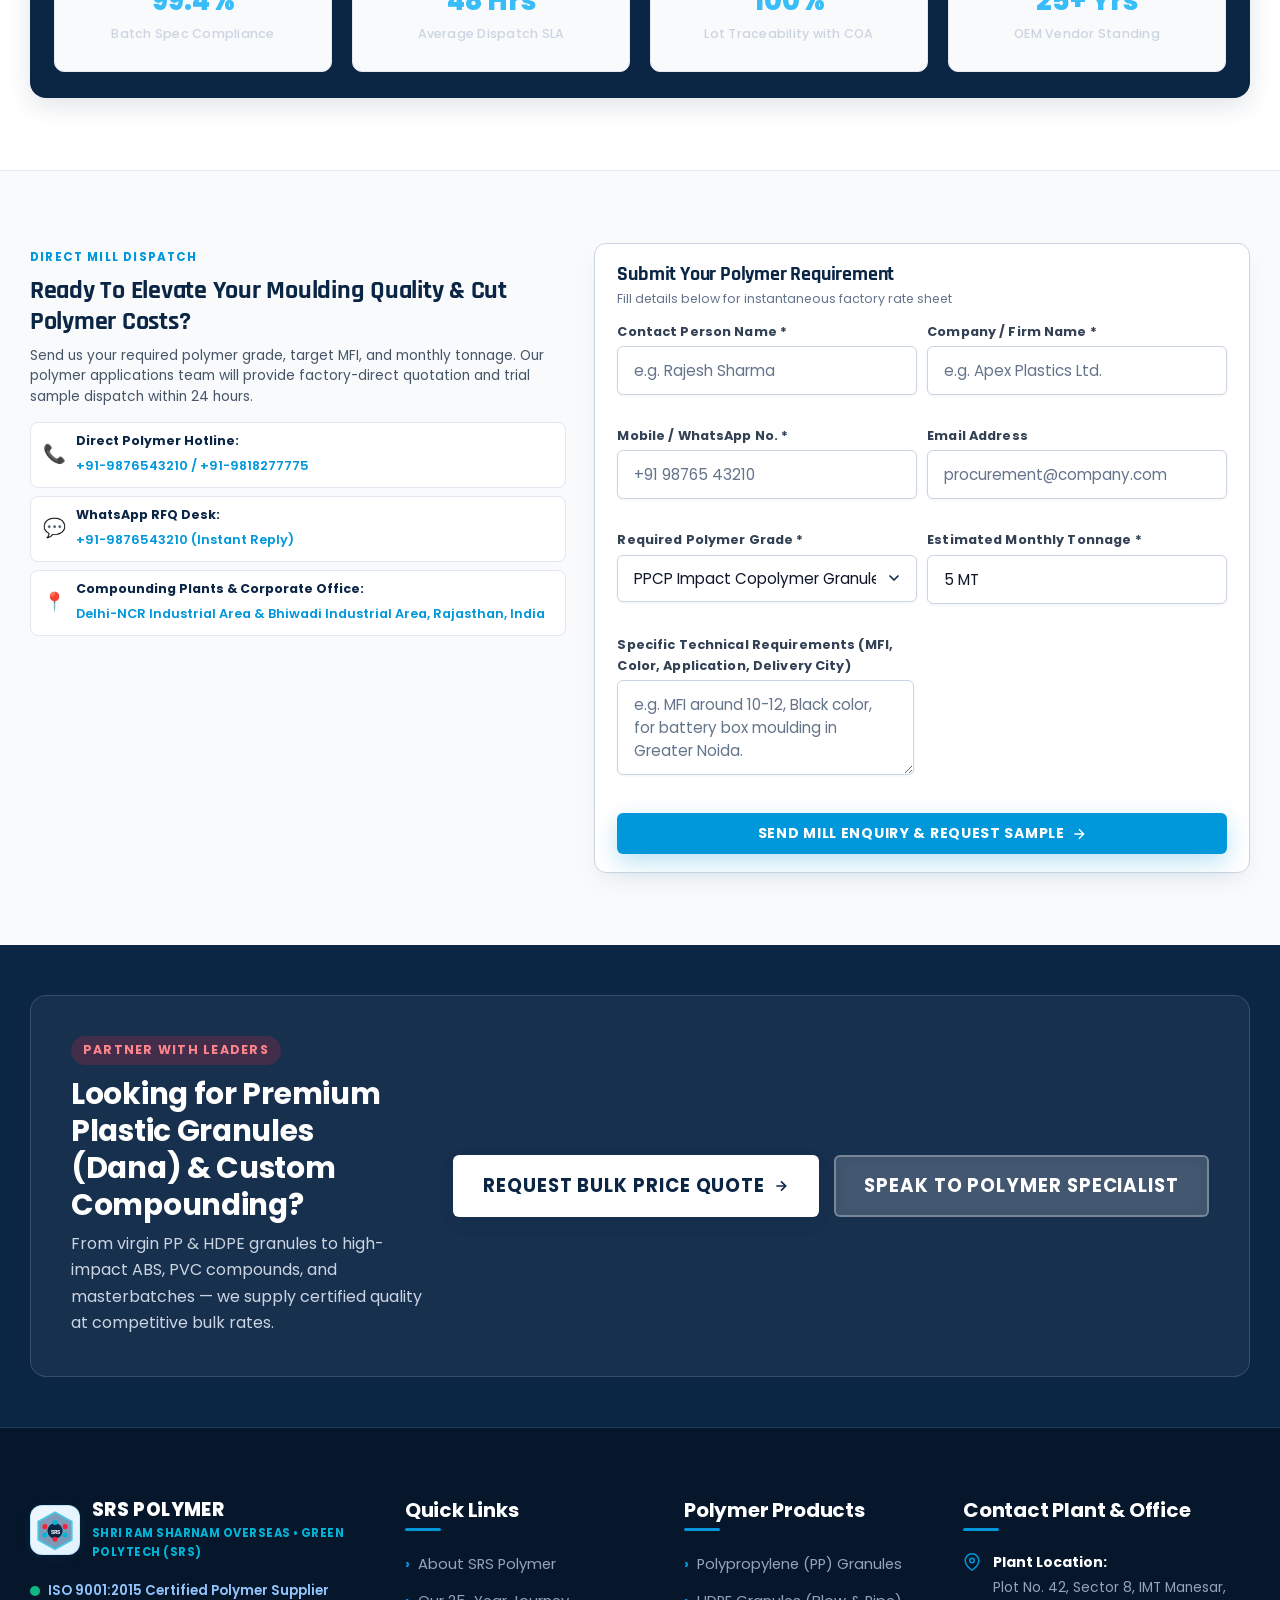
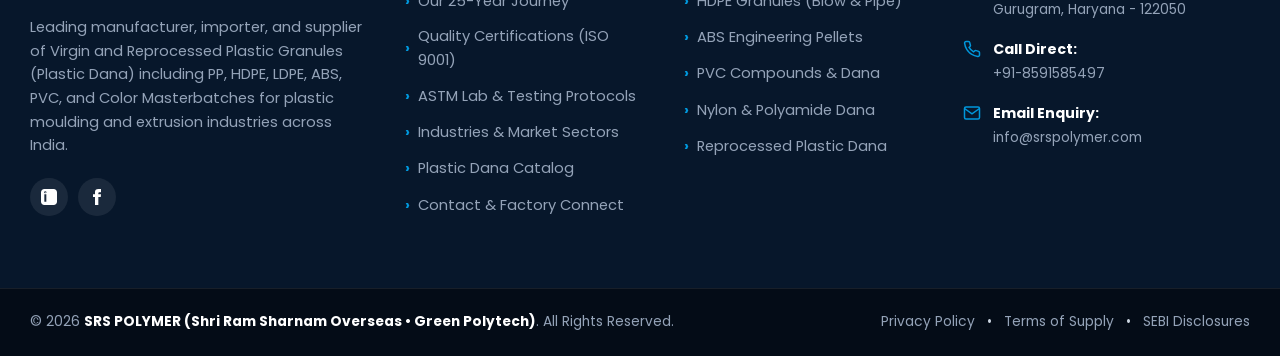
==== commit 55a93852: "feat: enable full Elementor page builder & Elementor Pro theme builder support across all templates" ====
--- a/index.html
+++ b/index.html
@@ -161,8 +161,8 @@
         .gp-nav-menu > li.menu-item-has-children {
             position: relative;
         }
-        .gp-clean-header .sub-menu.gp-products-mega-menu,
-        .gp-nav-menu .sub-menu.gp-products-mega-menu {
+        .gp-clean-header .main-navigation .sub-menu.gp-products-mega-menu,
+        #site-navigation .sub-menu.gp-products-mega-menu {
             position: absolute !important;
             top: 100% !important;
             left: -40px !important;
@@ -180,8 +180,8 @@
             z-index: 9999 !important;
             pointer-events: none;
         }
-        .gp-nav-menu li.menu-item-has-children:hover > .sub-menu.gp-products-mega-menu,
-        .gp-clean-header .gp-nav-menu li:hover > .sub-menu.gp-products-mega-menu {
+        #site-navigation li.menu-item-has-children:hover > .sub-menu.gp-products-mega-menu,
+        .gp-clean-header .main-navigation li:hover > .sub-menu.gp-products-mega-menu {
             opacity: 1 !important;
             visibility: visible !important;
             transform: translateY(0) !important;
--- a/assets/css/main.css
+++ b/assets/css/main.css
@@ -9380,7 +9380,7 @@
 /* ==========================================================================
    Mega Dropdown for Products Menu (All 13 Grades)
    ========================================================================== */
-.gp-clean-header .sub-menu.gp-products-mega-menu {
+.gp-clean-header .main-navigation .sub-menu.gp-products-mega-menu {
     width: 630px !important;
     max-width: 95vw !important;
     padding: 16px 20px 14px !important;
@@ -9393,7 +9393,7 @@
 }
 
 @media (max-width: 1200px) {
-    .gp-clean-header .sub-menu.gp-products-mega-menu {
+    .gp-clean-header .main-navigation .sub-menu.gp-products-mega-menu {
         left: -120px !important;
     }
 }
@@ -9498,3 +9498,350 @@
     border-color: #0097db !important;
     transform: none !important;
 }
+
+/* ==========================================================================
+   Comprehensive Mobile Responsiveness (Smartphones <= 768px & Small Mobile <= 480px)
+   ========================================================================== */
+
+/* Prevent any accidental horizontal scrolling */
+html, body, .site-wrapper {
+    overflow-x: hidden !important;
+    max-width: 100vw !important;
+}
+
+@media (max-width: 768px) {
+    /* 1. Topbar on Mobile */
+    .gp-topbar {
+        padding: 4px 0 !important;
+        font-size: 0.72rem !important;
+    }
+    .gp-topbar-inner {
+        justify-content: center !important;
+        min-height: 28px !important;
+        gap: 8px !important;
+        flex-wrap: nowrap !important;
+    }
+    .gp-topbar-left {
+        width: 100% !important;
+        justify-content: center !important;
+        gap: 8px !important;
+    }
+    .gp-topbar-left .gp-topbar-item:not(.gp-badge-iso) {
+        display: none !important;
+    }
+    .gp-topbar-right {
+        display: none !important;
+    }
+
+    /* 2. Main Header & Logo on Mobile */
+    .gp-clean-header .gp-header-inner {
+        height: 60px !important;
+        padding-left: 12px !important;
+        padding-right: 12px !important;
+        gap: 8px !important;
+    }
+    .site-branding {
+        max-width: calc(100% - 50px) !important;
+    }
+    .site-branding .gp-logo-link {
+        gap: 8px !important;
+    }
+    .gp-logo-mark svg {
+        width: 32px !important;
+        height: 32px !important;
+    }
+    .gp-brand-name {
+        font-size: 1.02rem !important;
+        line-height: 1.1 !important;
+    }
+    .gp-brand-sub {
+        font-size: 0.50rem !important;
+        letter-spacing: 0.02em !important;
+    }
+    /* Hide the bulky Instant Quote button from mobile header bar so logo is never covered */
+    .gp-clean-header .gp-btn-header-rfq {
+        display: none !important;
+    }
+    .gp-header-phone-quick {
+        display: none !important;
+    }
+    .gp-menu-toggle {
+        display: flex !important;
+        width: 38px !important;
+        height: 38px !important;
+        padding: 6px !important;
+        background: #f1f5f9 !important;
+        border-radius: 8px !important;
+        align-items: center !important;
+        justify-content: center !important;
+        margin-left: auto !important;
+        flex-shrink: 0 !important;
+    }
+    .gp-clean-header .main-navigation {
+        display: none !important;
+    }
+
+    /* 3. Hero Section on Mobile */
+    .gp-hero-slider-section {
+        height: auto !important;
+        min-height: 480px !important;
+        padding: 24px 0 44px !important;
+    }
+    .gp-hero-slider-section .gp-hero-slide {
+        position: relative !important;
+        opacity: 1 !important;
+        visibility: visible !important;
+        padding: 18px 0 36px !important;
+    }
+    .gp-hero-slider-section .gp-hero-slide:not(.gp-slide-active) {
+        display: none !important;
+    }
+    .gp-hero-title {
+        font-size: 1.65rem !important;
+        line-height: 1.25 !important;
+        margin-top: 8px !important;
+        margin-bottom: 12px !important;
+    }
+    .gp-hero-desc {
+        font-size: 0.88rem !important;
+        line-height: 1.5 !important;
+        margin-bottom: 20px !important;
+    }
+    .gp-hero-tags-bar {
+        display: flex !important;
+        flex-direction: column !important;
+        align-items: flex-start !important;
+        gap: 8px !important;
+        margin-bottom: 20px !important;
+    }
+    .gp-hero-ctas-unified {
+        display: flex !important;
+        flex-direction: column !important;
+        width: 100% !important;
+        gap: 10px !important;
+    }
+    .gp-hero-ctas-unified .gp-btn {
+        width: 100% !important;
+        justify-content: center !important;
+        text-align: center !important;
+        padding: 12px 18px !important;
+        font-size: 0.88rem !important;
+    }
+    .gp-hero-nav-btn {
+        display: none !important;
+    }
+
+    /* 4. Products Category Tabs & Grid on Mobile */
+    .gp-cat-filter-tabs {
+        overflow-x: auto !important;
+        white-space: nowrap !important;
+        -webkit-overflow-scrolling: touch !important;
+        padding-bottom: 8px !important;
+        justify-content: flex-start !important;
+        gap: 6px !important;
+    }
+    .gp-cat-btn, .gp-filter-btn {
+        padding: 6px 14px !important;
+        font-size: 0.78rem !important;
+        flex-shrink: 0 !important;
+    }
+    .gp-plastin-products-grid {
+        grid-template-columns: 1fr !important;
+        gap: 16px !important;
+    }
+
+    /* 5. Compounding Facility & Story Section on Mobile */
+    .gp-plastin-about-grid {
+        grid-template-columns: 1fr !important;
+        gap: 28px !important;
+    }
+    .gp-about-facility-img {
+        height: 260px !important;
+        object-fit: cover !important;
+    }
+    .gp-about-stat-overlay {
+        position: relative !important;
+        bottom: auto !important;
+        left: auto !important;
+        right: auto !important;
+        margin-top: 10px !important;
+        padding: 10px 14px !important;
+        flex-wrap: wrap !important;
+        gap: 10px !important;
+    }
+
+    /* 6. Pre-Footer CTA Strip on Mobile */
+    .gp-cta-strip {
+        padding: 36px 0 !important;
+    }
+    .gp-cta-strip-card {
+        flex-direction: column !important;
+        text-align: center !important;
+        padding: 24px 18px !important;
+        gap: 18px !important;
+    }
+    .gp-cta-strip-actions {
+        flex-direction: column !important;
+        width: 100% !important;
+        gap: 10px !important;
+    }
+    .gp-cta-strip-actions .gp-btn {
+        width: 100% !important;
+        justify-content: center !important;
+    }
+
+    /* 7. Footer Layout on Mobile */
+    .gp-footer {
+        padding-top: 40px !important;
+    }
+    .gp-footer-grid {
+        grid-template-columns: 1fr !important;
+        gap: 28px !important;
+    }
+    .gp-footer-bottom-inner {
+        flex-direction: column !important;
+        text-align: center !important;
+        gap: 10px !important;
+    }
+    .gp-footer-bottom-links {
+        justify-content: center !important;
+        flex-wrap: wrap !important;
+        gap: 8px !important;
+    }
+
+    /* 8. Floating Buttons - Zero Overlap on Mobile */
+    .gp-whatsapp-widget, #gp-whatsapp-widget {
+        bottom: 16px !important;
+        right: 16px !important;
+    }
+    .gp-wa-trigger {
+        width: 50px !important;
+        height: 50px !important;
+    }
+    .gp-wa-trigger svg {
+        width: 28px !important;
+        height: 28px !important;
+    }
+    /* Position back-to-top cleanly above the WhatsApp badge */
+    .gp-back-to-top, #gp-back-to-top {
+        bottom: 78px !important;
+        right: 18px !important;
+        width: 38px !important;
+        height: 38px !important;
+        z-index: 9999 !important;
+    }
+
+    /* 9. Mobile Drawer Vertical Menu Perfection & High Z-Index */
+    .gp-mobile-drawer {
+        z-index: 100005 !important;
+        width: 310px !important;
+        max-width: 86vw !important;
+    }
+    .gp-drawer-backdrop {
+        z-index: 100004 !important;
+    }
+    .gp-drawer-content .gp-nav-menu {
+        display: flex !important;
+        flex-direction: column !important;
+        gap: 8px !important;
+        width: 100% !important;
+        padding: 0 !important;
+        margin: 0 !important;
+        list-style: none !important;
+    }
+    .gp-drawer-content .gp-nav-menu > li {
+        width: 100% !important;
+    }
+    .gp-drawer-content .gp-nav-menu > li > a {
+        display: flex !important;
+        align-items: center !important;
+        justify-content: space-between !important;
+        width: 100% !important;
+        padding: 12px 16px !important;
+        font-family: 'Poppins', sans-serif !important;
+        font-size: 0.96rem !important;
+        font-weight: 600 !important;
+        color: #0b2545 !important;
+        background: #f8fafc !important;
+        border: 1px solid #e2e8f0 !important;
+        border-radius: 10px !important;
+        text-decoration: none !important;
+        box-sizing: border-box !important;
+    }
+    .gp-drawer-content .gp-nav-menu > li > a::after {
+        display: none !important;
+    }
+    .gp-drawer-content .gp-nav-menu > li.current-menu-item > a {
+        background: #e0f2fe !important;
+        color: #0077b6 !important;
+        border-color: #0097db !important;
+    }
+    .gp-drawer-content .sub-menu {
+        position: static !important;
+        opacity: 1 !important;
+        visibility: visible !important;
+        box-shadow: none !important;
+        border: none !important;
+        background: #f1f5f9 !important;
+        border-radius: 10px !important;
+        padding: 10px 14px !important;
+        margin-top: 6px !important;
+        transform: none !important;
+        width: 100% !important;
+        display: none !important;
+    }
+    .gp-drawer-content .sub-menu.gp-drawer-sub-open,
+    .gp-drawer-content .sub-menu.is-open {
+        display: block !important;
+    }
+    .gp-drawer-content .gp-mega-cols-grid {
+        grid-template-columns: 1fr !important;
+        gap: 12px !important;
+    }
+    .gp-drawer-content .gp-mega-col-list {
+        padding: 0 !important;
+        margin: 0 !important;
+        list-style: none !important;
+    }
+    .gp-drawer-content .gp-mega-col-list li a {
+        padding: 7px 10px !important;
+        font-size: 0.84rem !important;
+        color: #334155 !important;
+        border-radius: 6px !important;
+        display: flex !important;
+        align-items: center !important;
+        gap: 8px !important;
+    }
+    .gp-drawer-content .gp-mega-footer-bar a {
+        padding: 8px 12px !important;
+        font-size: 0.82rem !important;
+    }
+}
+
+/* ==========================================================================
+   Elementor Page Builder Compatibility
+   ========================================================================== */
+.gp-elementor-content-wrapper,
+.gp-elementor-fullwidth-wrapper {
+    width: 100% !important;
+    max-width: 100% !important;
+    padding: 0 !important;
+    margin: 0 !important;
+    box-sizing: border-box !important;
+}
+
+body.elementor-page #primary,
+body.elementor-page .site-main,
+body.elementor-editor-active #primary,
+body.elementor-editor-active .site-main {
+    width: 100% !important;
+    max-width: 100% !important;
+    padding: 0 !important;
+    margin: 0 !important;
+}
+
+.elementor-section.elementor-section-stretched {
+    max-width: 100% !important;
+}
+
+
--- a/style.css
+++ b/style.css
@@ -252,7 +252,7 @@
 /* ==========================================================================
    Mega Dropdown for Products Menu (All 13 Grades)
    ========================================================================== */
-.gp-clean-header .sub-menu.gp-products-mega-menu {
+.gp-clean-header .main-navigation .sub-menu.gp-products-mega-menu {
     width: 630px !important;
     max-width: 95vw !important;
     padding: 16px 20px 14px !important;
@@ -265,7 +265,7 @@
 }
 
 @media (max-width: 1200px) {
-    .gp-clean-header .sub-menu.gp-products-mega-menu {
+    .gp-clean-header .main-navigation .sub-menu.gp-products-mega-menu {
         left: -120px !important;
     }
 }
@@ -433,3 +433,350 @@
     color: #0084c7 !important;
 }
 
+/* ==========================================================================
+   Comprehensive Mobile Responsiveness (Smartphones <= 768px & Small Mobile <= 480px)
+   ========================================================================== */
+
+/* Prevent any accidental horizontal scrolling */
+html, body, .site-wrapper {
+    overflow-x: hidden !important;
+    max-width: 100vw !important;
+}
+
+@media (max-width: 768px) {
+    /* 1. Topbar on Mobile */
+    .gp-topbar {
+        padding: 4px 0 !important;
+        font-size: 0.72rem !important;
+    }
+    .gp-topbar-inner {
+        justify-content: center !important;
+        min-height: 28px !important;
+        gap: 8px !important;
+        flex-wrap: nowrap !important;
+    }
+    .gp-topbar-left {
+        width: 100% !important;
+        justify-content: center !important;
+        gap: 8px !important;
+    }
+    .gp-topbar-left .gp-topbar-item:not(.gp-badge-iso) {
+        display: none !important;
+    }
+    .gp-topbar-right {
+        display: none !important;
+    }
+
+    /* 2. Main Header & Logo on Mobile */
+    .gp-clean-header .gp-header-inner {
+        height: 60px !important;
+        padding-left: 12px !important;
+        padding-right: 12px !important;
+        gap: 8px !important;
+    }
+    .site-branding {
+        max-width: calc(100% - 50px) !important;
+    }
+    .site-branding .gp-logo-link {
+        gap: 8px !important;
+    }
+    .gp-logo-mark svg {
+        width: 32px !important;
+        height: 32px !important;
+    }
+    .gp-brand-name {
+        font-size: 1.02rem !important;
+        line-height: 1.1 !important;
+    }
+    .gp-brand-sub {
+        font-size: 0.50rem !important;
+        letter-spacing: 0.02em !important;
+    }
+    /* Hide the bulky Instant Quote button from mobile header bar so logo is never covered */
+    .gp-clean-header .gp-btn-header-rfq {
+        display: none !important;
+    }
+    .gp-header-phone-quick {
+        display: none !important;
+    }
+    .gp-menu-toggle {
+        display: flex !important;
+        width: 38px !important;
+        height: 38px !important;
+        padding: 6px !important;
+        background: #f1f5f9 !important;
+        border-radius: 8px !important;
+        align-items: center !important;
+        justify-content: center !important;
+        margin-left: auto !important;
+        flex-shrink: 0 !important;
+    }
+    .gp-clean-header .main-navigation {
+        display: none !important;
+    }
+
+    /* 3. Hero Section on Mobile */
+    .gp-hero-slider-section {
+        height: auto !important;
+        min-height: 480px !important;
+        padding: 24px 0 44px !important;
+    }
+    .gp-hero-slider-section .gp-hero-slide {
+        position: relative !important;
+        opacity: 1 !important;
+        visibility: visible !important;
+        padding: 18px 0 36px !important;
+    }
+    .gp-hero-slider-section .gp-hero-slide:not(.gp-slide-active) {
+        display: none !important;
+    }
+    .gp-hero-title {
+        font-size: 1.65rem !important;
+        line-height: 1.25 !important;
+        margin-top: 8px !important;
+        margin-bottom: 12px !important;
+    }
+    .gp-hero-desc {
+        font-size: 0.88rem !important;
+        line-height: 1.5 !important;
+        margin-bottom: 20px !important;
+    }
+    .gp-hero-tags-bar {
+        display: flex !important;
+        flex-direction: column !important;
+        align-items: flex-start !important;
+        gap: 8px !important;
+        margin-bottom: 20px !important;
+    }
+    .gp-hero-ctas-unified {
+        display: flex !important;
+        flex-direction: column !important;
+        width: 100% !important;
+        gap: 10px !important;
+    }
+    .gp-hero-ctas-unified .gp-btn {
+        width: 100% !important;
+        justify-content: center !important;
+        text-align: center !important;
+        padding: 12px 18px !important;
+        font-size: 0.88rem !important;
+    }
+    .gp-hero-nav-btn {
+        display: none !important;
+    }
+
+    /* 4. Products Category Tabs & Grid on Mobile */
+    .gp-cat-filter-tabs {
+        overflow-x: auto !important;
+        white-space: nowrap !important;
+        -webkit-overflow-scrolling: touch !important;
+        padding-bottom: 8px !important;
+        justify-content: flex-start !important;
+        gap: 6px !important;
+    }
+    .gp-cat-btn, .gp-filter-btn {
+        padding: 6px 14px !important;
+        font-size: 0.78rem !important;
+        flex-shrink: 0 !important;
+    }
+    .gp-plastin-products-grid {
+        grid-template-columns: 1fr !important;
+        gap: 16px !important;
+    }
+
+    /* 5. Compounding Facility & Story Section on Mobile */
+    .gp-plastin-about-grid {
+        grid-template-columns: 1fr !important;
+        gap: 28px !important;
+    }
+    .gp-about-facility-img {
+        height: 260px !important;
+        object-fit: cover !important;
+    }
+    .gp-about-stat-overlay {
+        position: relative !important;
+        bottom: auto !important;
+        left: auto !important;
+        right: auto !important;
+        margin-top: 10px !important;
+        padding: 10px 14px !important;
+        flex-wrap: wrap !important;
+        gap: 10px !important;
+    }
+
+    /* 6. Pre-Footer CTA Strip on Mobile */
+    .gp-cta-strip {
+        padding: 36px 0 !important;
+    }
+    .gp-cta-strip-card {
+        flex-direction: column !important;
+        text-align: center !important;
+        padding: 24px 18px !important;
+        gap: 18px !important;
+    }
+    .gp-cta-strip-actions {
+        flex-direction: column !important;
+        width: 100% !important;
+        gap: 10px !important;
+    }
+    .gp-cta-strip-actions .gp-btn {
+        width: 100% !important;
+        justify-content: center !important;
+    }
+
+    /* 7. Footer Layout on Mobile */
+    .gp-footer {
+        padding-top: 40px !important;
+    }
+    .gp-footer-grid {
+        grid-template-columns: 1fr !important;
+        gap: 28px !important;
+    }
+    .gp-footer-bottom-inner {
+        flex-direction: column !important;
+        text-align: center !important;
+        gap: 10px !important;
+    }
+    .gp-footer-bottom-links {
+        justify-content: center !important;
+        flex-wrap: wrap !important;
+        gap: 8px !important;
+    }
+
+    /* 8. Floating Buttons - Zero Overlap on Mobile */
+    .gp-whatsapp-widget, #gp-whatsapp-widget {
+        bottom: 16px !important;
+        right: 16px !important;
+    }
+    .gp-wa-trigger {
+        width: 50px !important;
+        height: 50px !important;
+    }
+    .gp-wa-trigger svg {
+        width: 28px !important;
+        height: 28px !important;
+    }
+    /* Position back-to-top cleanly above the WhatsApp badge */
+    .gp-back-to-top, #gp-back-to-top {
+        bottom: 78px !important;
+        right: 18px !important;
+        width: 38px !important;
+        height: 38px !important;
+        z-index: 9999 !important;
+    }
+
+    /* 9. Mobile Drawer Vertical Menu Perfection & High Z-Index */
+    .gp-mobile-drawer {
+        z-index: 100005 !important;
+        width: 310px !important;
+        max-width: 86vw !important;
+    }
+    .gp-drawer-backdrop {
+        z-index: 100004 !important;
+    }
+    .gp-drawer-content .gp-nav-menu {
+        display: flex !important;
+        flex-direction: column !important;
+        gap: 8px !important;
+        width: 100% !important;
+        padding: 0 !important;
+        margin: 0 !important;
+        list-style: none !important;
+    }
+    .gp-drawer-content .gp-nav-menu > li {
+        width: 100% !important;
+    }
+    .gp-drawer-content .gp-nav-menu > li > a {
+        display: flex !important;
+        align-items: center !important;
+        justify-content: space-between !important;
+        width: 100% !important;
+        padding: 12px 16px !important;
+        font-family: 'Poppins', sans-serif !important;
+        font-size: 0.96rem !important;
+        font-weight: 600 !important;
+        color: #0b2545 !important;
+        background: #f8fafc !important;
+        border: 1px solid #e2e8f0 !important;
+        border-radius: 10px !important;
+        text-decoration: none !important;
+        box-sizing: border-box !important;
+    }
+    .gp-drawer-content .gp-nav-menu > li > a::after {
+        display: none !important;
+    }
+    .gp-drawer-content .gp-nav-menu > li.current-menu-item > a {
+        background: #e0f2fe !important;
+        color: #0077b6 !important;
+        border-color: #0097db !important;
+    }
+    .gp-drawer-content .sub-menu {
+        position: static !important;
+        opacity: 1 !important;
+        visibility: visible !important;
+        box-shadow: none !important;
+        border: none !important;
+        background: #f1f5f9 !important;
+        border-radius: 10px !important;
+        padding: 10px 14px !important;
+        margin-top: 6px !important;
+        transform: none !important;
+        width: 100% !important;
+        display: none !important;
+    }
+    .gp-drawer-content .sub-menu.gp-drawer-sub-open,
+    .gp-drawer-content .sub-menu.is-open {
+        display: block !important;
+    }
+    .gp-drawer-content .gp-mega-cols-grid {
+        grid-template-columns: 1fr !important;
+        gap: 12px !important;
+    }
+    .gp-drawer-content .gp-mega-col-list {
+        padding: 0 !important;
+        margin: 0 !important;
+        list-style: none !important;
+    }
+    .gp-drawer-content .gp-mega-col-list li a {
+        padding: 7px 10px !important;
+        font-size: 0.84rem !important;
+        color: #334155 !important;
+        border-radius: 6px !important;
+        display: flex !important;
+        align-items: center !important;
+        gap: 8px !important;
+    }
+    .gp-drawer-content .gp-mega-footer-bar a {
+        padding: 8px 12px !important;
+        font-size: 0.82rem !important;
+    }
+}
+
+/* ==========================================================================
+   Elementor Page Builder Compatibility
+   ========================================================================== */
+.gp-elementor-content-wrapper,
+.gp-elementor-fullwidth-wrapper {
+    width: 100% !important;
+    max-width: 100% !important;
+    padding: 0 !important;
+    margin: 0 !important;
+    box-sizing: border-box !important;
+}
+
+body.elementor-page #primary,
+body.elementor-page .site-main,
+body.elementor-editor-active #primary,
+body.elementor-editor-active .site-main {
+    width: 100% !important;
+    max-width: 100% !important;
+    padding: 0 !important;
+    margin: 0 !important;
+}
+
+.elementor-section.elementor-section-stretched {
+    max-width: 100% !important;
+}
+
+
+
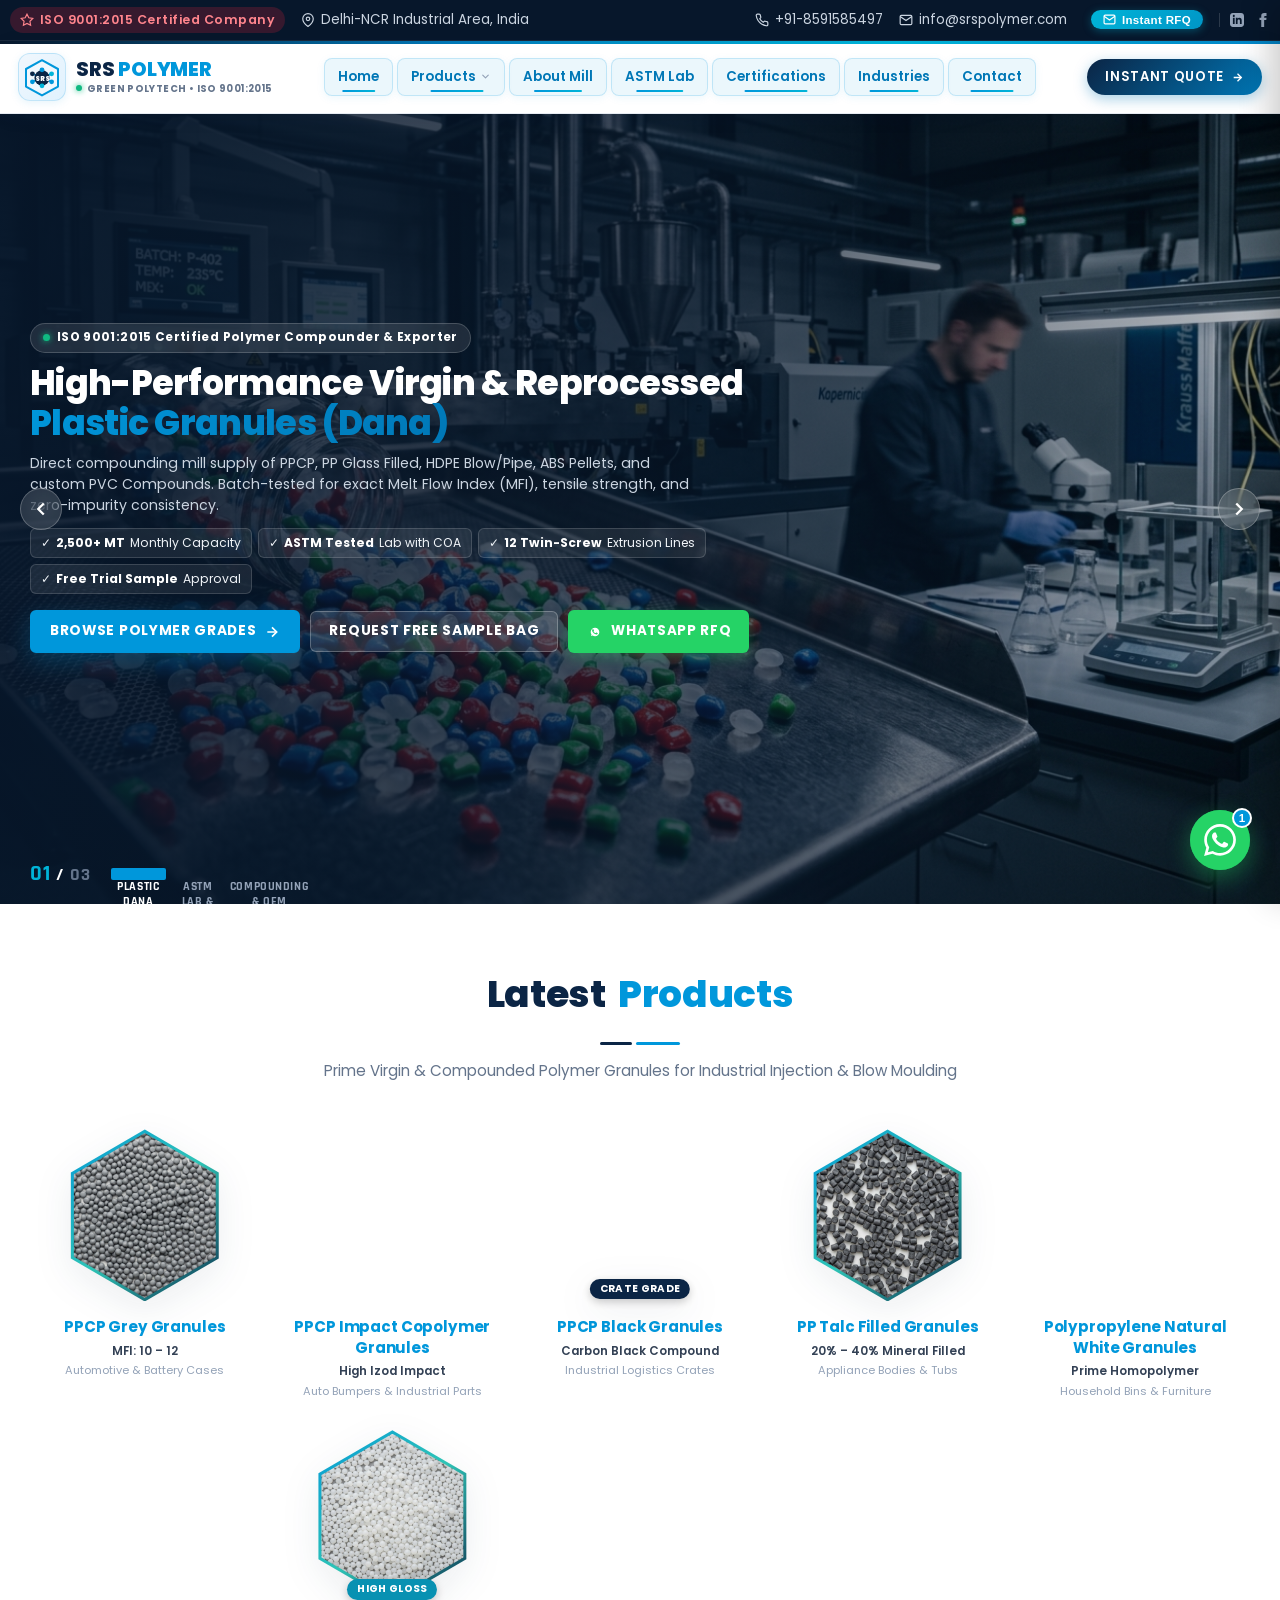
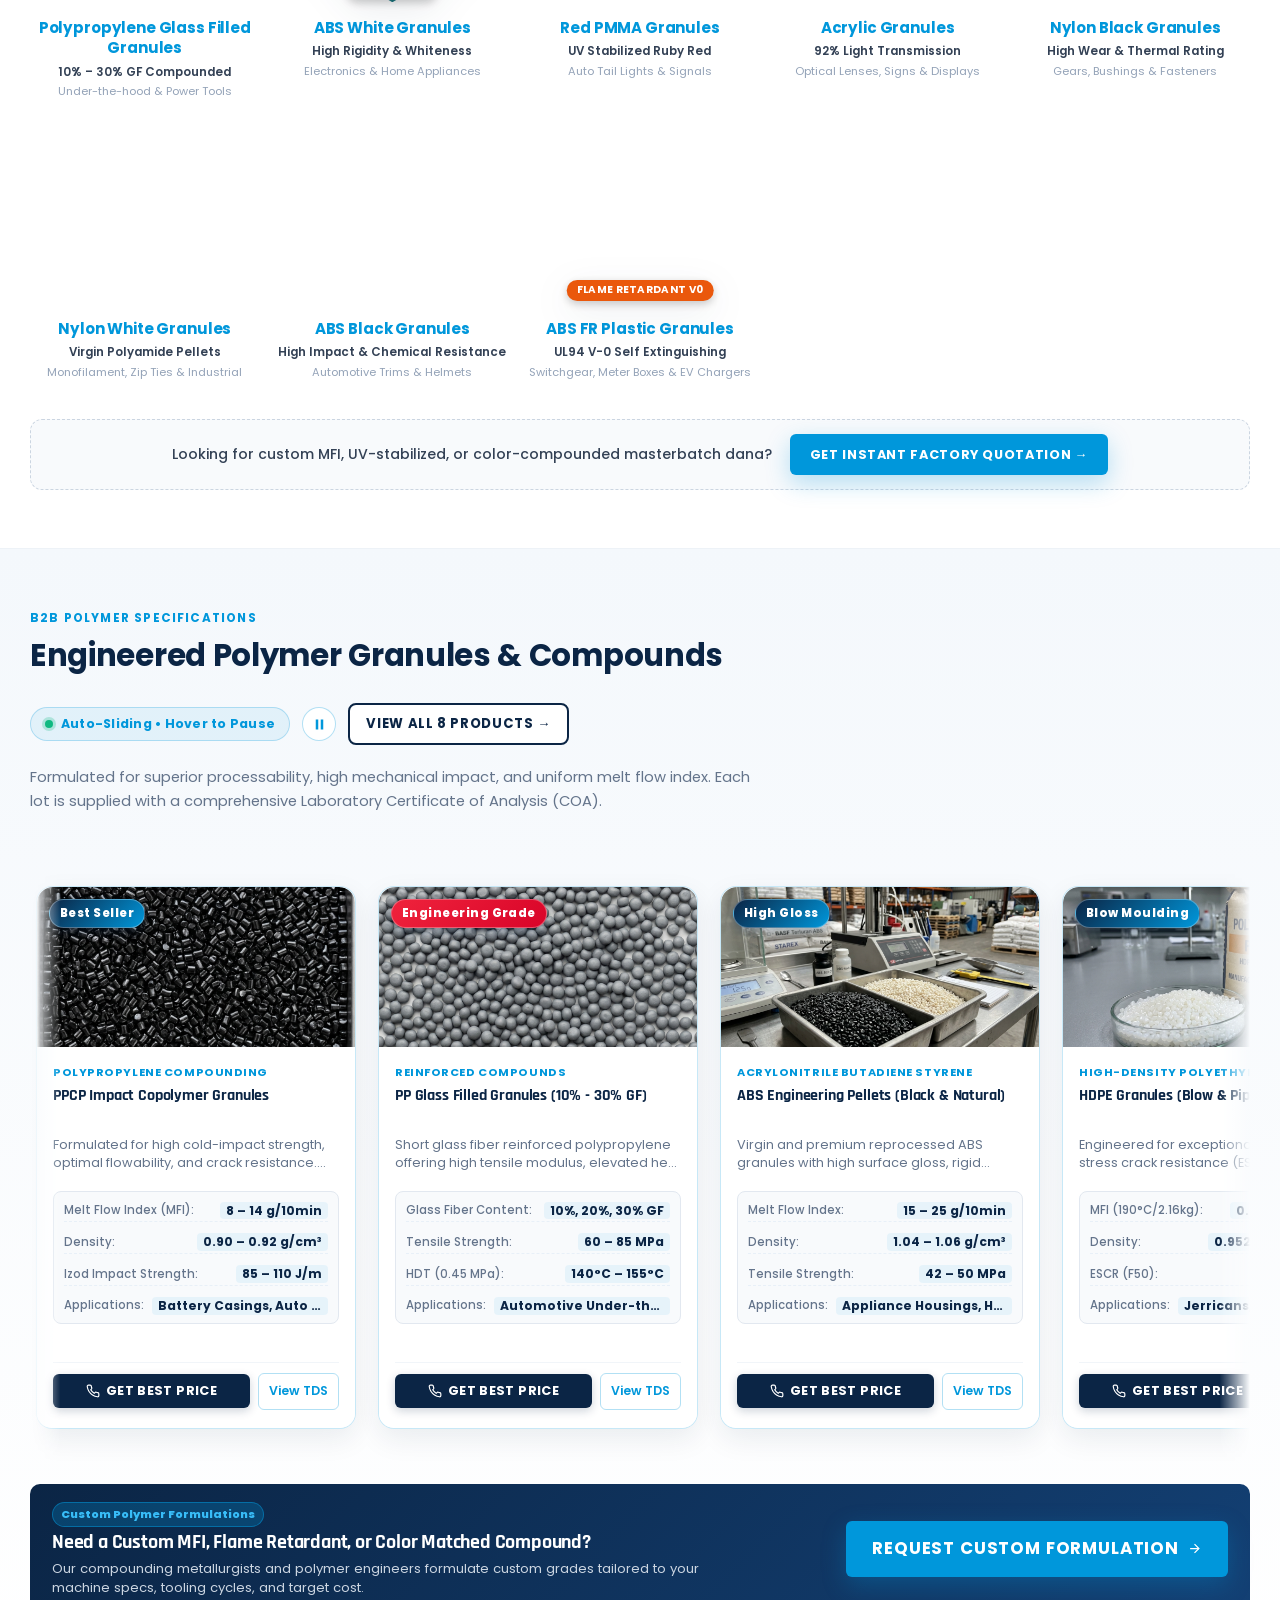
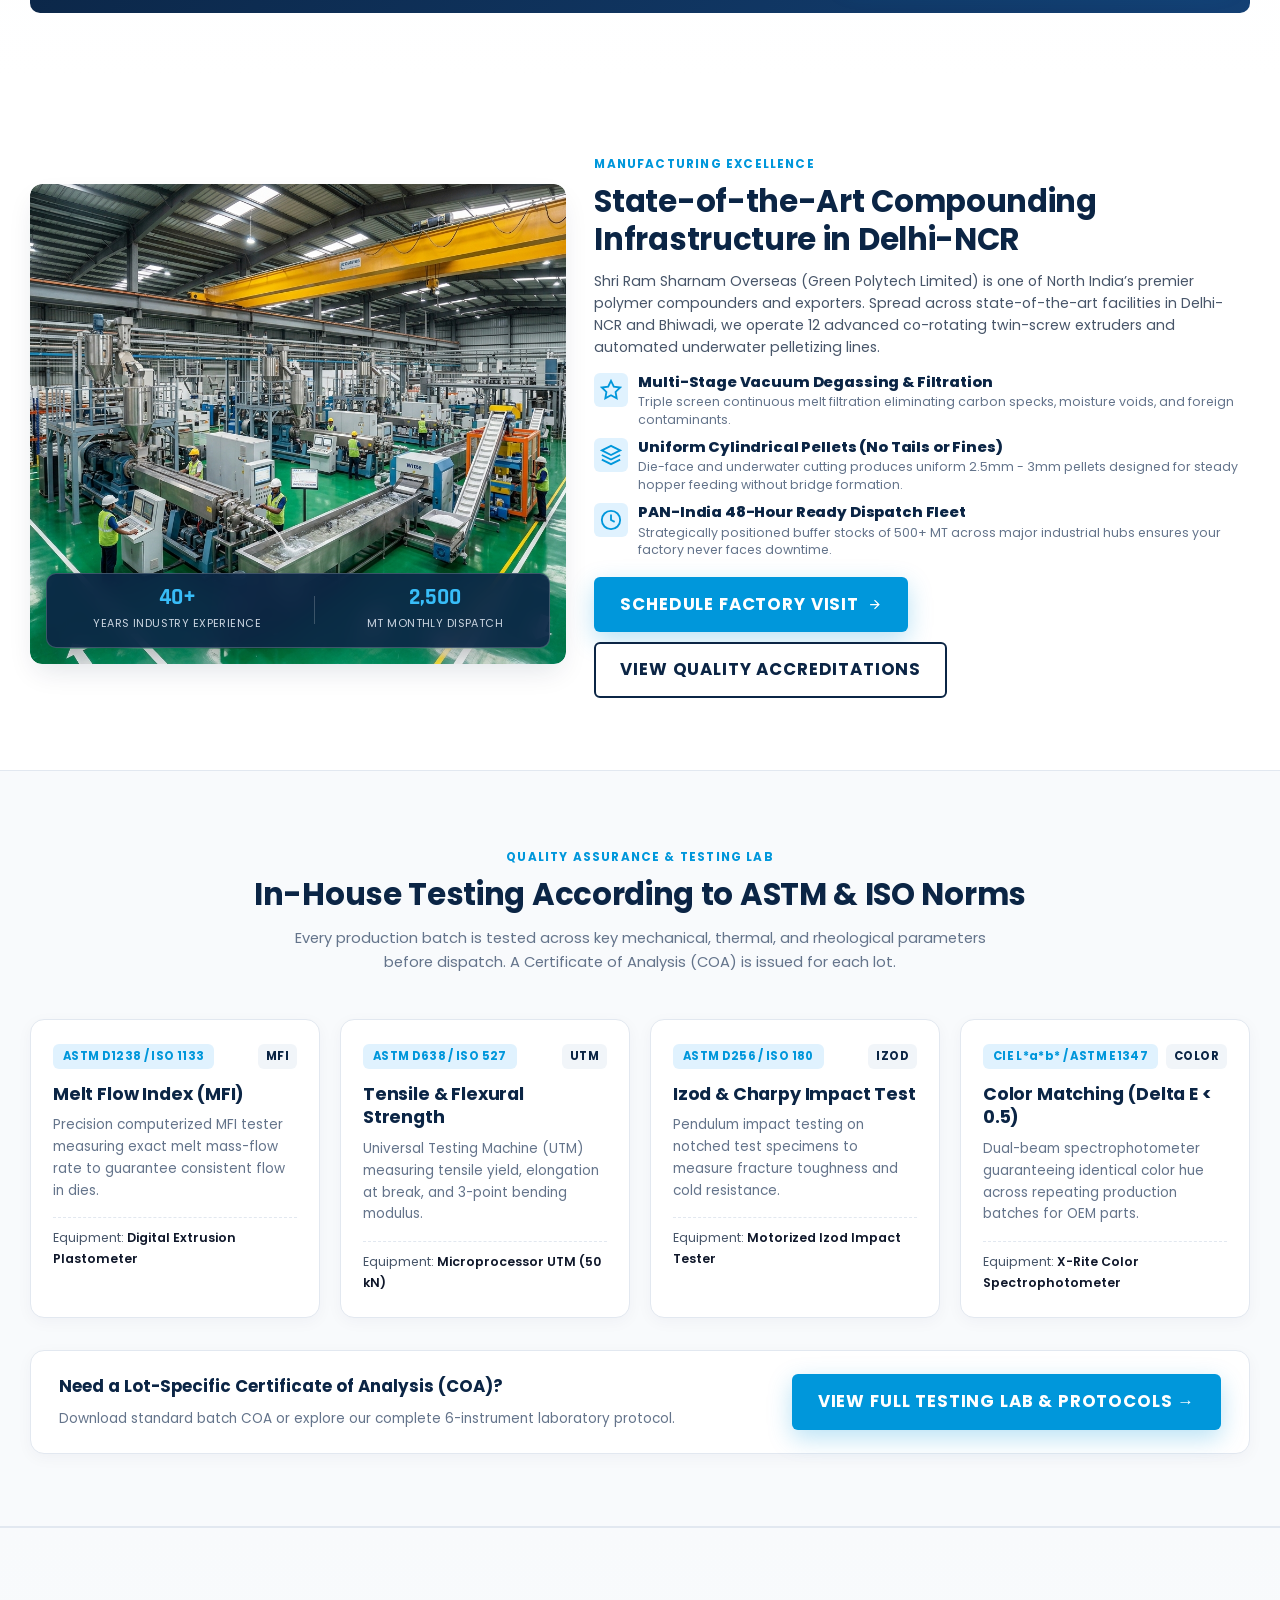
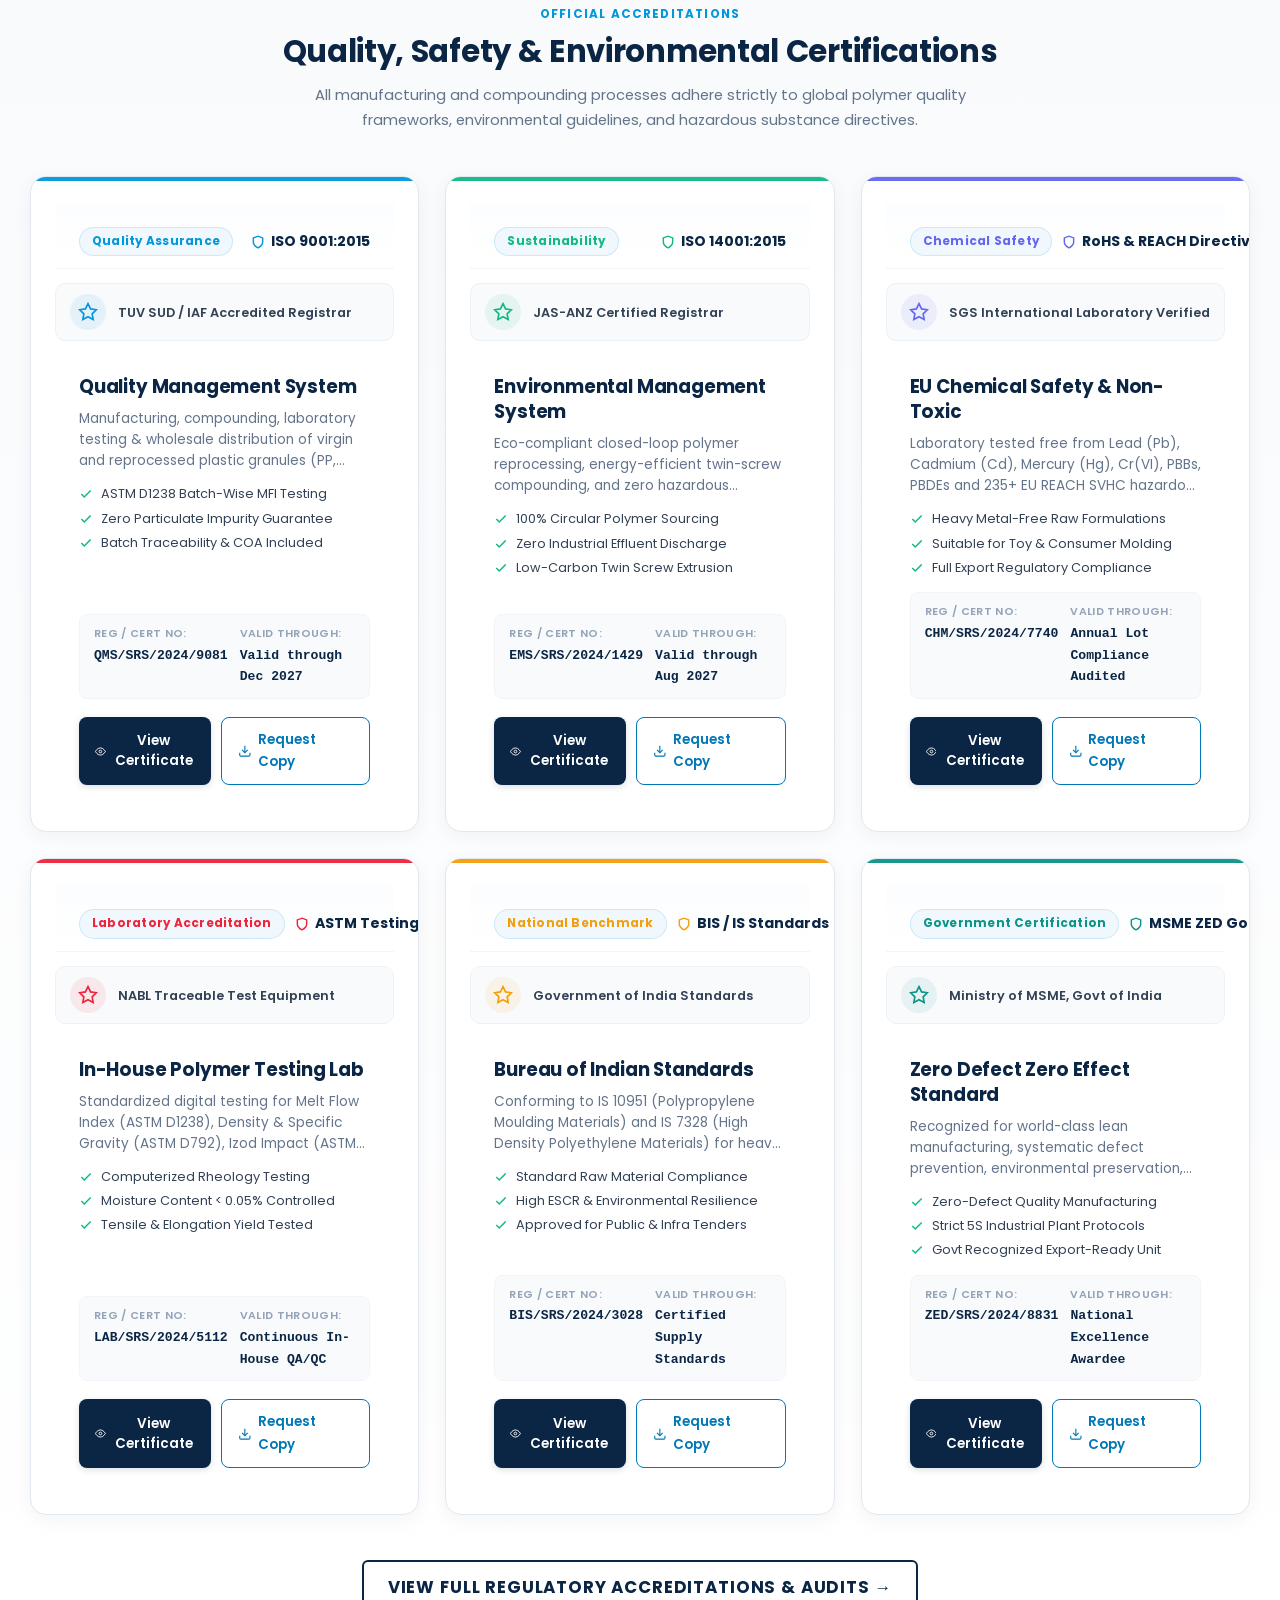
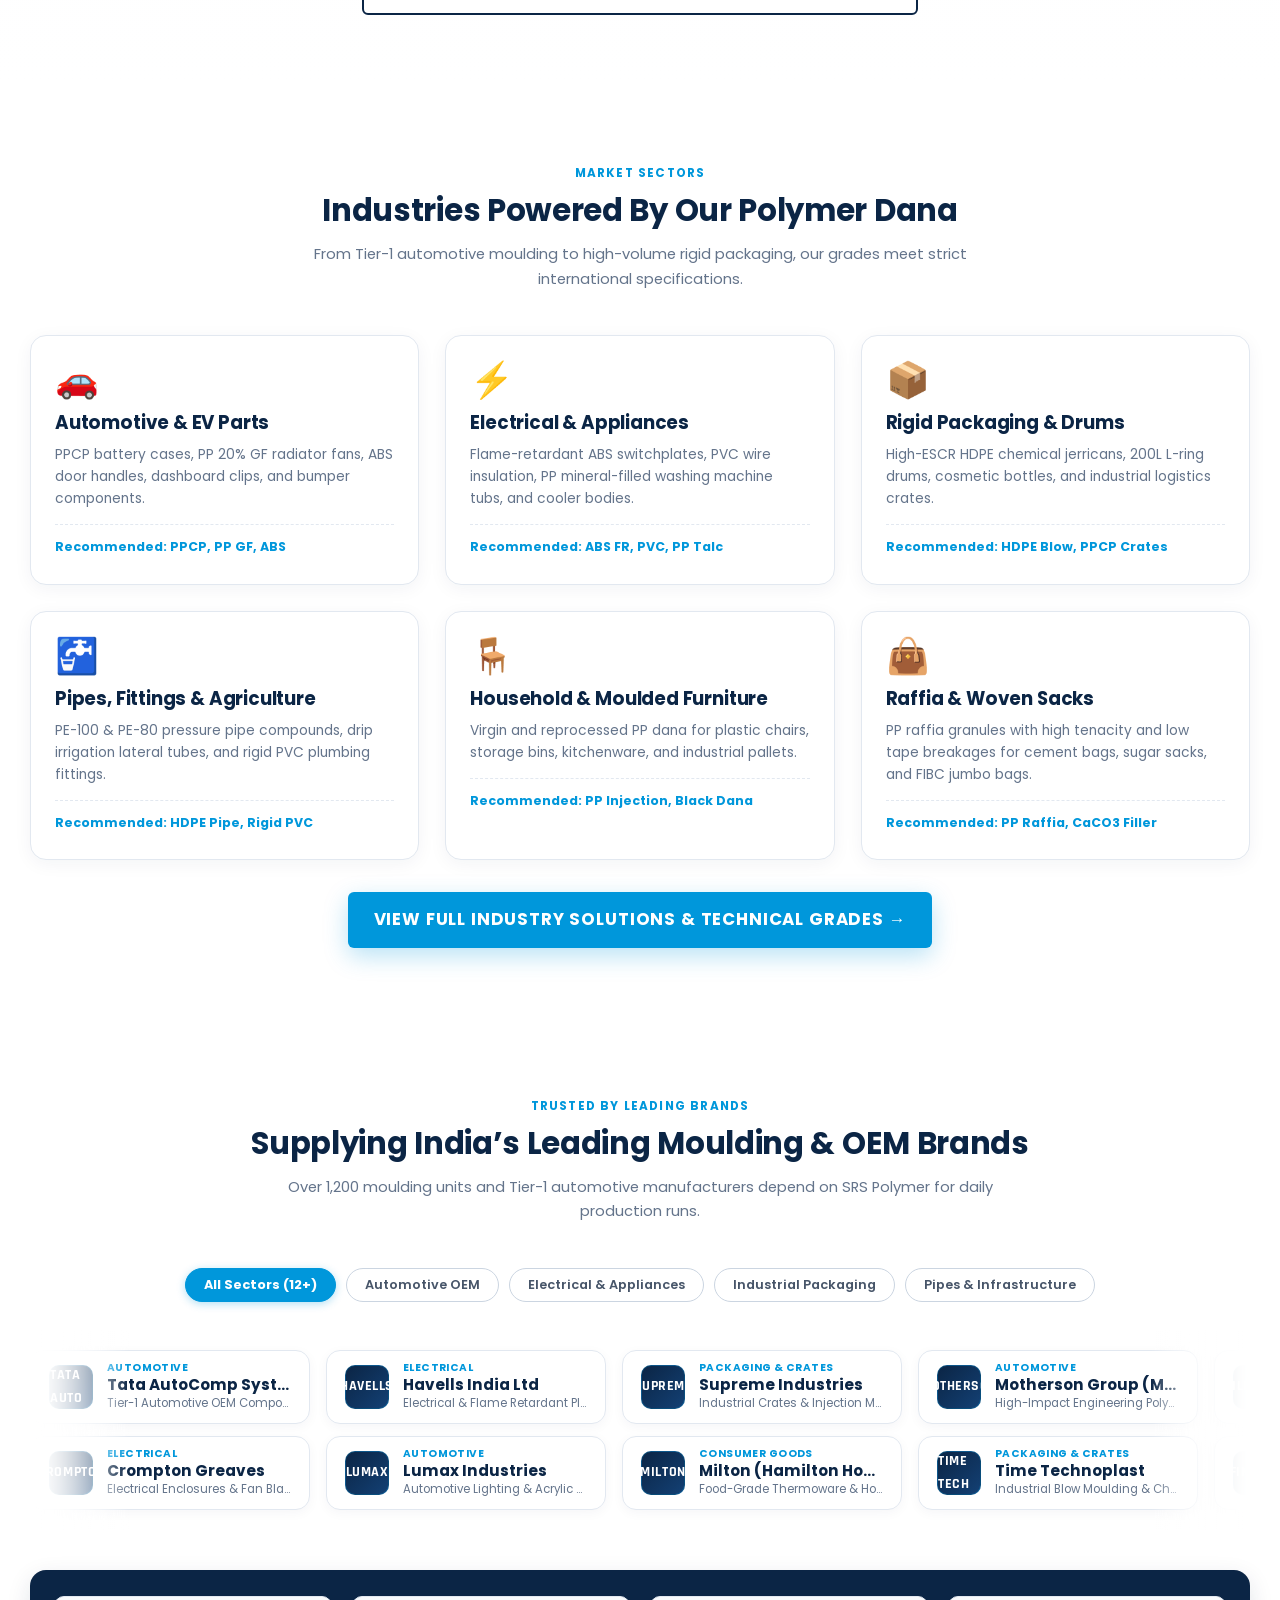
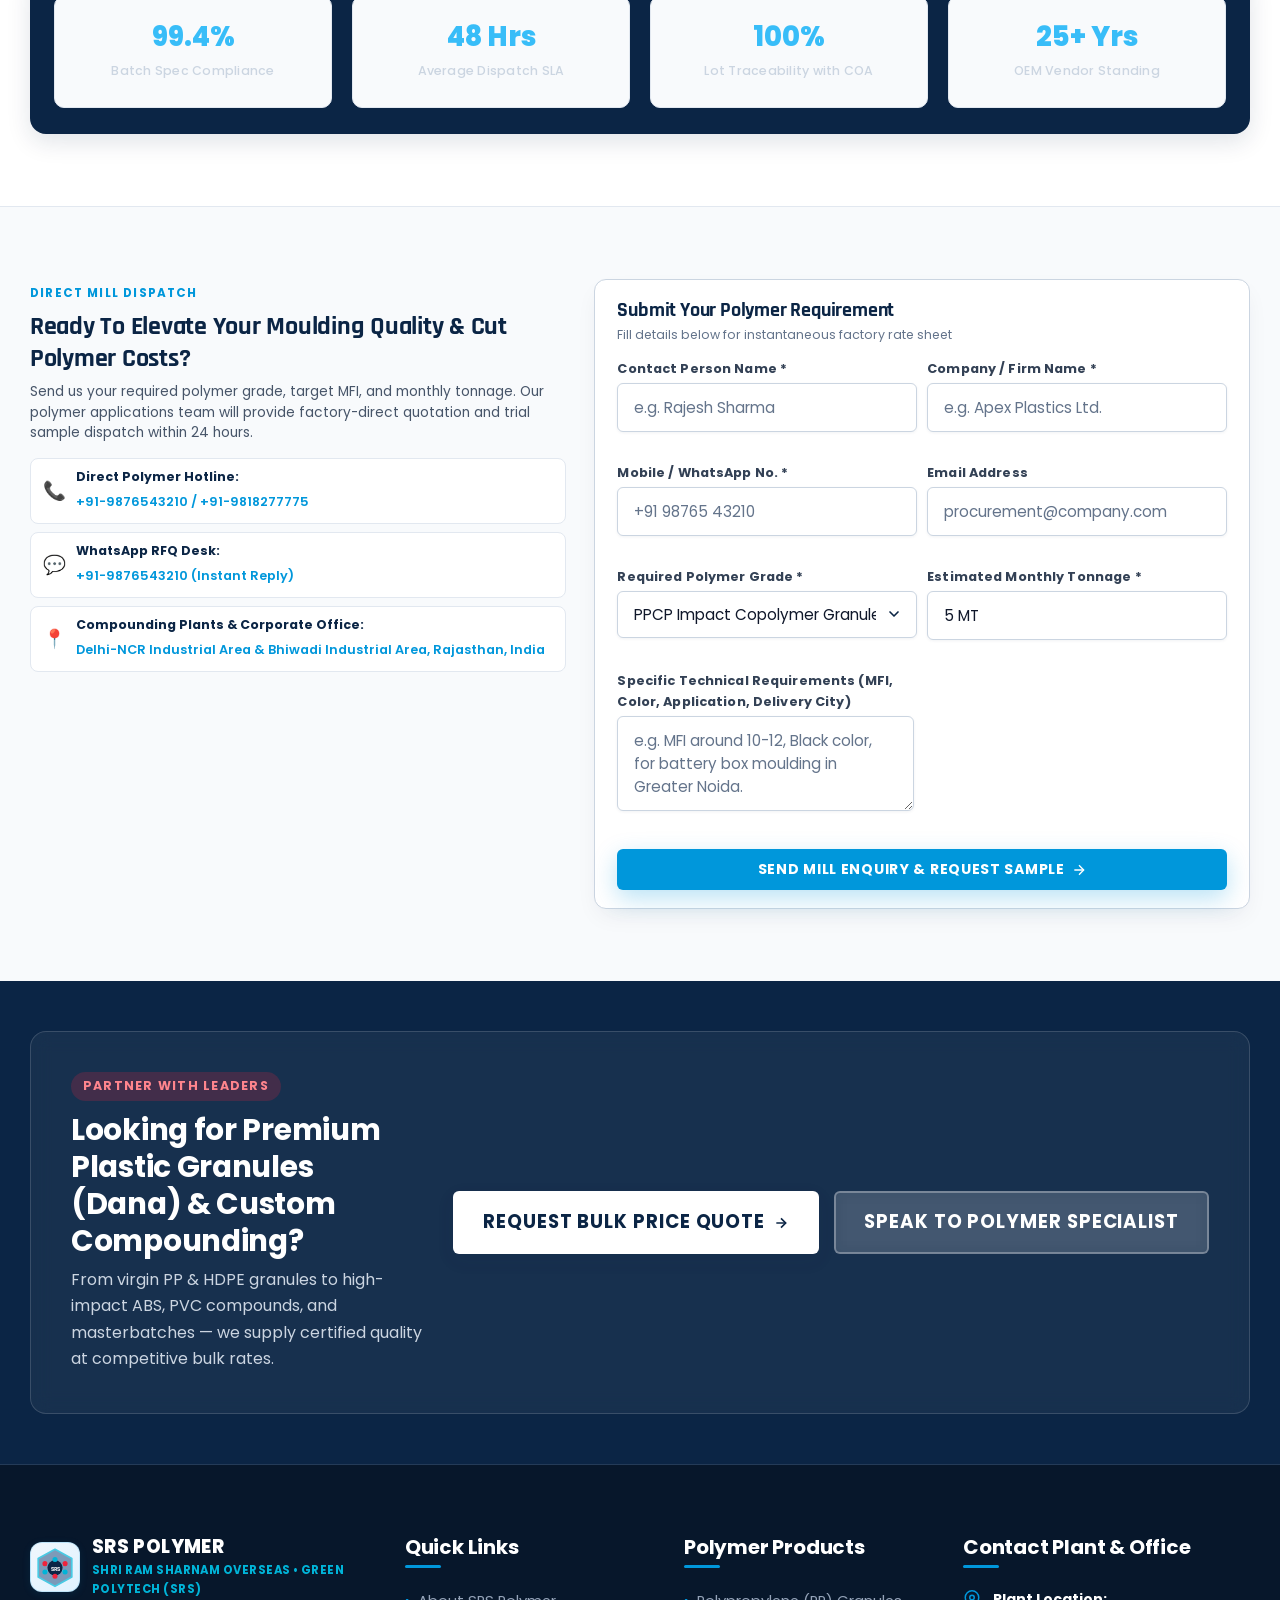
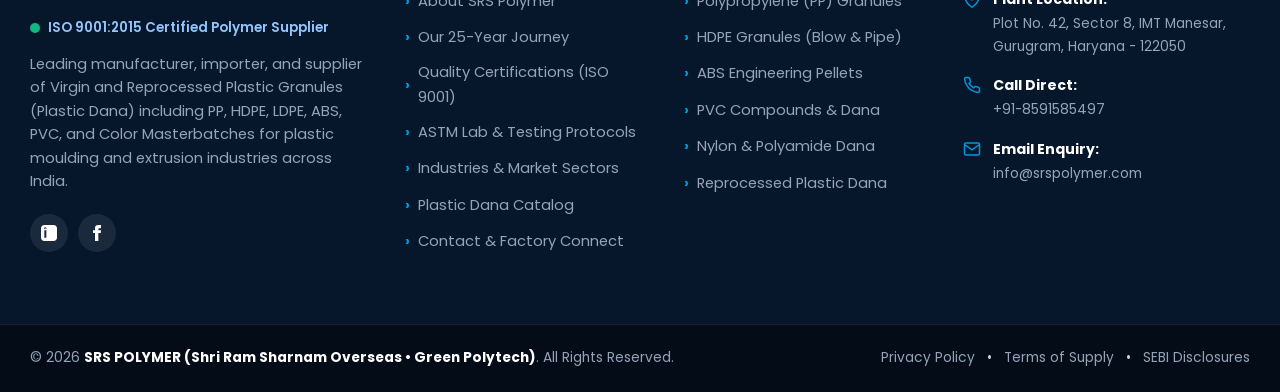
==== commit b52e9495: "fix: resolve WP_Post_Type undefined property warning on footer/products links and enhance certificat" ====
--- a/index.html
+++ b/index.html
@@ -15,102 +15,52 @@
     <link rel="stylesheet" href="assets/css/main.css">
     <link rel="stylesheet" href="style.css">
     <style id="gp-critical-layout-override">
-        html {
+        html:not(.wp-toolbar) {
             width: 100% !important;
             margin: 0 !important;
             padding: 0 !important;
             background: #ffffff !important;
         }
-        body {
+        html.wp-toolbar {
+            margin-top: 32px !important;
+            background: #ffffff !important;
+        }
+        @media screen and (max-width: 782px) {
+            html.wp-toolbar {
+                margin-top: 46px !important;
+            }
+        }
+        /* Lock WordPress Admin Bar firmly to the top of the viewport */
+        body.admin-bar #wpadminbar {
+            position: fixed !important;
+            top: 0 !important;
+            left: 0 !important;
+            right: 0 !important;
             width: 100% !important;
-            max-width: 100% !important;
-            margin: 0 !important;
-            padding: 0 !important;
-            border: none !important;
-            box-shadow: none !important;
-            background: #ffffff !important;
-            overflow-x: hidden;
-        }
-        #page, .site-wrapper {
-            width: 100% !important;
-            max-width: 100% !important;
-            margin: 0 !important;
-            padding: 0 !important;
-            border: none !important;
-            box-shadow: none !important;
-            overflow-x: hidden;
-        }
-        .gp-topbar-inner {
-            min-height: 40px;
-            height: auto !important;
-            padding: 4px 0 !important;
-        }
-        .gp-badge-iso {
-            white-space: nowrap !important;
-            flex-shrink: 0 !important;
-        }
-        .gp-topbar-item, .gp-topbar-link {
-            white-space: nowrap !important;
-        }
-        .gp-whatsapp-widget, #gp-whatsapp-widget, .joinchat, #joinchat, .wa-chat-box, .whatsapp-chat-button {
-            position: fixed !important;
-            bottom: 30px !important;
-            right: 30px !important;
-            left: auto !important;
             z-index: 999999 !important;
         }
-        .gp-wa-chatbox, #gp-wa-chatbox {
-            position: absolute !important;
-            bottom: 75px !important;
-            right: 0 !important;
-            left: auto !important;
-            transform-origin: bottom right !important;
-        }
-        .gp-back-to-top, #gp-back-to-top {
-            position: fixed !important;
-            bottom: 102px !important;
-            right: 36px !important;
-            left: auto !important;
-            width: 50px !important;
-            height: 50px !important;
-            background: #0b2545 !important;
-            background: linear-gradient(135deg, #0b2545 0%, #134074 100%) !important;
-            color: #ffffff !important;
-            border: 2px solid rgba(255, 255, 255, 0.25) !important;
-            border-radius: 50% !important;
-            box-shadow: 0 8px 24px rgba(11, 37, 69, 0.35), 0 2px 6px rgba(0, 0, 0, 0.15) !important;
-            display: flex !important;
-            align-items: center !important;
-            justify-content: center !important;
-            cursor: pointer !important;
-            z-index: 99999 !important;
-            text-decoration: none !important;
-        }
-        .gp-back-to-top svg, #gp-back-to-top svg {
-            stroke: #ffffff !important;
-            width: 22px !important;
-            height: 22px !important;
-            display: block !important;
-        }
-        .gp-back-to-top:hover, #gp-back-to-top:hover {
-            background: #ef233c !important;
-            background: linear-gradient(135deg, #ef233c 0%, #d90429 100%) !important;
-            color: #ffffff !important;
-            box-shadow: 0 12px 30px rgba(239, 35, 60, 0.55) !important;
-        }
-        @media (max-width: 768px) {
-            .gp-whatsapp-widget, #gp-whatsapp-widget, .joinchat, #joinchat {
-                bottom: 20px !important;
-                right: 20px !important;
-                left: auto !important;
+        /* Hide WordPress logo dropdown menu in admin bar so it never blocks the theme header or logo */
+        body.admin-bar #wpadminbar #wp-admin-bar-wp-logo {
+            display: none !important;
+        }
+        body.admin-bar .gp-clean-header,
+        body.admin-bar #masthead {
+            top: 32px !important;
+        }
+        @media screen and (max-width: 782px) {
+            body.admin-bar .gp-clean-header,
+            body.admin-bar #masthead {
+                top: 46px !important;
             }
-            .gp-wa-chatbox, #gp-wa-chatbox {
-                right: 0 !important;
-                left: auto !important;
+        }
+        @media screen and (max-width: 600px) {
+            body.admin-bar #wpadminbar {
+                position: fixed !important;
+                top: 0 !important;
             }
-            .gp-back-to-top, #gp-back-to-top {
-                bottom: 90px !important;
-                right: 26px !important;
+            body.admin-bar .gp-clean-header,
+            body.admin-bar #masthead {
+                top: 46px !important;
             }
         }
         @media (min-width: 769px) {
@@ -156,13 +106,13 @@
                 bottom: 8px !important;
             }
         }
-    
         /* Mega Dropdown for Products Menu (All 13 Polymer Grades) */
         .gp-nav-menu > li.menu-item-has-children {
             position: relative;
         }
         .gp-clean-header .main-navigation .sub-menu.gp-products-mega-menu,
-        #site-navigation .sub-menu.gp-products-mega-menu {
+        #site-navigation .sub-menu.gp-products-mega-menu,
+        .gp-nav-menu .sub-menu.gp-products-mega-menu {
             position: absolute !important;
             top: 100% !important;
             left: -40px !important;
@@ -181,117 +131,102 @@
             pointer-events: none;
         }
         #site-navigation li.menu-item-has-children:hover > .sub-menu.gp-products-mega-menu,
-        .gp-clean-header .main-navigation li:hover > .sub-menu.gp-products-mega-menu {
+        .gp-clean-header .main-navigation li:hover > .sub-menu.gp-products-mega-menu,
+        .gp-nav-menu > li.menu-item-has-children:hover > .sub-menu.gp-products-mega-menu {
             opacity: 1 !important;
             visibility: visible !important;
             transform: translateY(0) !important;
             pointer-events: auto !important;
         }
-        .gp-mega-cols-grid {
-            display: grid !important;
-            grid-template-columns: 1fr 1fr !important;
-            gap: 20px !important;
-        }
-        .gp-mega-col-head {
-            font-size: 0.72rem !important;
-            font-weight: 800 !important;
-            color: #0097db !important;
-            text-transform: uppercase !important;
-            letter-spacing: 0.08em !important;
-            padding-bottom: 8px !important;
-            margin-bottom: 8px !important;
-            border-bottom: 1.5px solid #e2e8f0 !important;
+        body {
+            width: 100% !important;
+            max-width: 100% !important;
+            margin: 0 !important;
+            padding: 0 !important;
+            border: none !important;
+            box-shadow: none !important;
+            background: #ffffff !important;
+        }
+        #page, .site-wrapper {
+            width: 100% !important;
+            max-width: 100% !important;
+            margin: 0 !important;
+            padding: 0 !important;
+            border: none !important;
+            box-shadow: none !important;
+            overflow-x: hidden;
+        }
+        .gp-topbar-inner {
+            min-height: 40px;
+            height: auto !important;
+            padding: 4px 0 !important;
+        }
+        .gp-badge-iso {
+            white-space: nowrap !important;
+            flex-shrink: 0 !important;
+        }
+        .gp-topbar-item, .gp-topbar-link {
+            white-space: nowrap !important;
+        }
+        .gp-whatsapp-widget, #gp-whatsapp-widget, .joinchat, #joinchat, .wa-chat-box, .whatsapp-chat-button {
+            position: fixed !important;
+            bottom: 30px !important;
+            right: 30px !important;
+            left: auto !important;
+            z-index: 999999 !important;
+        }
+        .gp-wa-chatbox, #gp-wa-chatbox {
+            position: absolute !important;
+            bottom: 75px !important;
+            right: 0 !important;
+            left: auto !important;
+            transform-origin: bottom right !important;
+        }
+        .gp-back-to-top, #gp-back-to-top {
+            position: fixed !important;
+            bottom: 102px !important;
+            right: 36px !important;
+            left: auto !important;
+            width: 50px !important;
+            height: 50px !important;
+            background: #0b2545 !important;
+            background: linear-gradient(135deg, #0b2545 0%, #134074 100%) !important;
+            color: #ffffff !important;
+            border: 2px solid rgba(255, 255, 255, 0.25) !important;
+            border-radius: 50% !important;
+            box-shadow: 0 8px 24px rgba(11, 37, 69, 0.35), 0 2px 6px rgba(0, 0, 0, 0.15) !important;
             display: flex !important;
             align-items: center !important;
-            justify-content: space-between !important;
-        }
-        .gp-mega-col-count {
-            font-size: 0.65rem !important;
-            color: #64748b !important;
-            background: #f1f5f9 !important;
-            padding: 2px 8px !important;
-            border-radius: 12px !important;
-            font-weight: 700 !important;
-        }
-        .gp-mega-col-list {
-            list-style: none !important;
-            margin: 0 !important;
-            padding: 0 !important;
-            display: flex !important;
-            flex-direction: column !important;
-            gap: 3px !important;
-        }
-        .gp-mega-col-list li {
-            margin: 0 !important;
-            padding: 0 !important;
-        }
-        .gp-mega-col-list li a {
-            display: flex !important;
-            align-items: center !important;
-            gap: 9px !important;
-            padding: 7px 10px !important;
-            font-size: 0.83rem !important;
-            font-weight: 600 !important;
-            color: #1e293b !important;
-            border-radius: 6px !important;
+            justify-content: center !important;
+            cursor: pointer !important;
+            z-index: 99999 !important;
             text-decoration: none !important;
-            transition: all 0.18s ease !important;
-            border-left: none !important;
-            transform: none !important;
-        }
-        .gp-mega-col-list li a:hover {
-            background: #f0f9ff !important;
-            color: #0097db !important;
-            transform: translateX(4px) !important;
-        }
-        .gp-mega-dot {
-            width: 8px !important;
-            height: 8px !important;
-            border-radius: 50% !important;
-            flex-shrink: 0 !important;
-        }
-        .gp-mega-footer-bar {
-            margin-top: 14px !important;
-            padding-top: 10px !important;
-            border-top: 1px solid #e2e8f0 !important;
-        }
-        .gp-mega-footer-bar a {
-            display: flex !important;
-            align-items: center !important;
-            justify-content: space-between !important;
-            padding: 9px 14px !important;
-            background: #f8fafc !important;
-            border: 1px solid #e2e8f0 !important;
-            border-radius: 8px !important;
-            color: #0077b6 !important;
-            font-weight: 700 !important;
-            font-size: 0.82rem !important;
-            text-decoration: none !important;
-            transition: all 0.2s ease !important;
-            border-left: none !important;
-            transform: none !important;
-        }
-        .gp-mega-footer-bar a:hover {
-            background: #0097db !important;
+        }
+        .gp-back-to-top svg, #gp-back-to-top svg {
+            stroke: #ffffff !important;
+            width: 22px !important;
+            height: 22px !important;
+            display: block !important;
+        }
+        .gp-back-to-top:hover, #gp-back-to-top:hover {
+            background: #ef233c !important;
+            background: linear-gradient(135deg, #ef233c 0%, #d90429 100%) !important;
             color: #ffffff !important;
-            border-color: #0097db !important;
-            transform: none !important;
-        }
-        /* Compounding Facility Visual */
-        .gp-about-facility-img {
-            width: 100% !important;
-            height: 480px !important;
-            object-fit: cover !important;
-            display: block !important;
-            border-radius: 12px !important;
-            transition: transform 0.4s ease !important;
-        }
-        .gp-about-main-image-wrap:hover .gp-about-facility-img {
-            transform: scale(1.03) !important;
+            box-shadow: 0 12px 30px rgba(239, 35, 60, 0.55) !important;
         }
         @media (max-width: 768px) {
-            .gp-about-facility-img {
-                height: 290px !important;
+            .gp-whatsapp-widget, #gp-whatsapp-widget, .joinchat, #joinchat {
+                bottom: 20px !important;
+                right: 20px !important;
+                left: auto !important;
+            }
+            .gp-wa-chatbox, #gp-wa-chatbox {
+                right: 0 !important;
+                left: auto !important;
+            }
+            .gp-back-to-top, #gp-back-to-top {
+                bottom: 90px !important;
+                right: 26px !important;
             }
         }
     </style>
@@ -302,9 +237,10 @@
 <div id="page" class="site-wrapper">
     <a class="skip-link screen-reader-text" href="#primary">Skip to content</a>
 
-    <!-- Top Contact & Notification Bar -->
+        <!-- Top Contact & Notification Bar -->
     <div class="gp-topbar">
         <div class="gp-container gp-topbar-inner">
+
             <div class="gp-topbar-left">
                 <span class="gp-badge-iso">
                     <svg width="14" height="14" viewBox="0 0 24 24" fill="none" stroke="currentColor" stroke-width="2"><path d="M12 2l3.09 6.26L22 9.27l-5 4.87 1.18 6.88L12 17.77l-6.18 3.25L7 14.14 2 9.27l6.91-1.01L12 2z"></path></svg>
@@ -371,11 +307,11 @@
 
             <!-- Main Navigation Menu (Single Row, Crisp) -->
             <nav id="site-navigation" class="main-navigation" aria-label="Main Menu">
-                <ul id="primary-menu" class="gp-nav-menu">
+                                <ul id="primary-menu" class="gp-nav-menu">
                     <li class="menu-item current-menu-item">
                         <a href="index.html">Home</a>
                     </li>
-                    <li class="menu-item menu-item-has-children">
+                    <li class="menu-item menu-item-has-children current-menu-item">
                         <a href="products.html">
                             Products <svg class="gp-nav-chevron" width="11" height="11" viewBox="0 0 24 24" fill="none" stroke="currentColor" stroke-width="2.5" stroke-linecap="round" stroke-linejoin="round"><path d="M6 9l6 6 6-6"/></svg>
                         </a>
@@ -387,12 +323,12 @@
                                         <span class="gp-mega-col-count">6 Grades</span>
                                     </div>
                                     <ul class="gp-mega-col-list">
-                                        <li><a href="product-detail.html?product=ppcp-grey"><span class="gp-mega-dot" style="background:#0097db;"></span>PPCP Grey Granules</a></li>
-                                        <li><a href="product-detail.html?product=ppcp-impact"><span class="gp-mega-dot" style="background:#10b981;"></span>PPCP Impact Copolymer</a></li>
-                                        <li><a href="product-detail.html?product=ppcp-black"><span class="gp-mega-dot" style="background:#0b2545;"></span>PPCP Black Granules</a></li>
-                                        <li><a href="product-detail.html?product=pp-talc"><span class="gp-mega-dot" style="background:#6366f1;"></span>PP Talc Filled Granules</a></li>
-                                        <li><a href="product-detail.html?product=polypropylene-natural-white"><span class="gp-mega-dot" style="background:#0097db;"></span>PP Natural White Granules</a></li>
-                                        <li><a href="product-detail.html?product=polypropylene-glass-filled"><span class="gp-mega-dot" style="background:#059669;"></span>PP Glass Filled Granules</a></li>
+                                        <li><a href="product-detail/?product=ppcp-grey.html"><span class="gp-mega-dot" style="background:#0097db;"></span>PPCP Grey Granules</a></li>
+                                        <li><a href="product-detail/?product=ppcp-impact.html"><span class="gp-mega-dot" style="background:#10b981;"></span>PPCP Impact Copolymer</a></li>
+                                        <li><a href="product-detail/?product=ppcp-black.html"><span class="gp-mega-dot" style="background:#0b2545;"></span>PPCP Black Granules</a></li>
+                                        <li><a href="product-detail/?product=pp-talc.html"><span class="gp-mega-dot" style="background:#6366f1;"></span>PP Talc Filled Granules</a></li>
+                                        <li><a href="product-detail/?product=polypropylene-natural-white.html"><span class="gp-mega-dot" style="background:#0097db;"></span>PP Natural White Granules</a></li>
+                                        <li><a href="product-detail/?product=polypropylene-glass-filled.html"><span class="gp-mega-dot" style="background:#059669;"></span>PP Glass Filled Granules</a></li>
                                     </ul>
                                 </div>
                                 <div class="gp-mega-col">
@@ -401,13 +337,13 @@
                                         <span class="gp-mega-col-count">7 Grades</span>
                                     </div>
                                     <ul class="gp-mega-col-list">
-                                        <li><a href="product-detail.html?product=abs-white"><span class="gp-mega-dot" style="background:#0891b2;"></span>ABS White Granules</a></li>
-                                        <li><a href="product-detail.html?product=abs-black"><span class="gp-mega-dot" style="background:#0f172a;"></span>ABS Black Granules</a></li>
-                                        <li><a href="product-detail.html?product=abs-fr-granules"><span class="gp-mega-dot" style="background:#ea580c;"></span>ABS FR Plastic Granules</a></li>
-                                        <li><a href="product-detail.html?product=red-pmma"><span class="gp-mega-dot" style="background:#dc2626;"></span>Red PMMA Granules</a></li>
-                                        <li><a href="product-detail.html?product=acrylic-granules"><span class="gp-mega-dot" style="background:#7c3aed;"></span>Acrylic Granules</a></li>
-                                        <li><a href="product-detail.html?product=nylon-black"><span class="gp-mega-dot" style="background:#1e293b;"></span>Nylon Black Granules</a></li>
-                                        <li><a href="product-detail.html?product=nylon-white"><span class="gp-mega-dot" style="background:#2563eb;"></span>Nylon White Granules</a></li>
+                                        <li><a href="product-detail/?product=abs-white.html"><span class="gp-mega-dot" style="background:#0891b2;"></span>ABS White Granules</a></li>
+                                        <li><a href="product-detail/?product=abs-black.html"><span class="gp-mega-dot" style="background:#0f172a;"></span>ABS Black Granules</a></li>
+                                        <li><a href="product-detail/?product=abs-fr-granules.html"><span class="gp-mega-dot" style="background:#ea580c;"></span>ABS FR Plastic Granules</a></li>
+                                        <li><a href="product-detail/?product=red-pmma.html"><span class="gp-mega-dot" style="background:#dc2626;"></span>Red PMMA Granules</a></li>
+                                        <li><a href="product-detail/?product=acrylic-granules.html"><span class="gp-mega-dot" style="background:#7c3aed;"></span>Acrylic Granules</a></li>
+                                        <li><a href="product-detail/?product=nylon-black.html"><span class="gp-mega-dot" style="background:#1e293b;"></span>Nylon Black Granules</a></li>
+                                        <li><a href="product-detail/?product=nylon-white.html"><span class="gp-mega-dot" style="background:#2563eb;"></span>Nylon White Granules</a></li>
                                     </ul>
                                 </div>
                             </div>
@@ -419,23 +355,23 @@
                             </div>
                         </div>
                     </li>
-                    <li class="menu-item">
+                    <li class="menu-item current-menu-item">
                         <a href="about.html">About Mill</a>
                     </li>
-                    <li class="menu-item">
+                    <li class="menu-item current-menu-item">
                         <a href="testing.html">ASTM Lab</a>
                     </li>
-                    <li class="menu-item">
+                    <li class="menu-item current-menu-item">
                         <a href="certificates.html">Certifications</a>
                     </li>
-                    <li class="menu-item">
+                    <li class="menu-item current-menu-item">
                         <a href="industries.html">Industries</a>
                     </li>
-                    <li class="menu-item">
+                    <li class="menu-item current-menu-item">
                         <a href="contact.html">Contact</a>
                     </li>
                 </ul>
-            </nav>
+                            </nav>
 
             <!-- Header Right CTAs (Phone & RFQ Button) -->
             <div class="gp-header-actions">
@@ -487,8 +423,9 @@
         </div>
     </div>
     <div class="gp-drawer-backdrop" id="gp-drawer-backdrop"></div>
-
+    
     <div id="content" class="site-content">
+
 
 <main id="primary" class="site-main gp-plastin-layout">
 
@@ -688,7 +625,7 @@
 
             <!-- 5-Column Responsive Product Showcase Grid -->
             <div class="gp-latest-products-grid">
-                    <div class="gp-latest-product-card">
+                                    <div class="gp-latest-product-card">
                         <div class="gp-lp-shape-wrap">
                             <div class="gp-lp-shape-hex">
                                 <div class="gp-lp-shape-inner">
@@ -696,7 +633,7 @@
                                          alt="PPCP Grey Granules" 
                                          loading="lazy">
                                     <div class="gp-lp-overlay-action">
-                                        <a href="product-detail.html?product=ppcp-grey" class="gp-lp-action-btn gp-lp-view-btn" title="View Details & Specs">
+                                        <a href="product-detail/?product=ppcp-grey.html" class="gp-lp-action-btn gp-lp-view-btn" title="View Details &amp; Specs">
                                             <svg width="17" height="17" viewBox="0 0 24 24" fill="none" stroke="currentColor" stroke-width="2.2"><path d="M1 12s4-8 11-8 11 8 11 8-4 8-11 8-11-8-11-8z"></path><circle cx="12" cy="12" r="3"></circle></svg>
                                         </a>
                                         <a href="#contact" class="gp-lp-action-btn gp-lp-quote-btn gp-rfq-modal-trigger" data-product="PPCP Grey Granules" title="Request Mill Price">
@@ -705,19 +642,20 @@
                                     </div>
                                 </div>
                             </div>
-                            <span class="gp-lp-floating-badge" style="background: #0097db;">Automotive</span>
+                            <span class="gp-lp-floating-badge" style="background: #0097db;">
+                                Automotive                            </span>
                         </div>
 
                         <div class="gp-latest-product-info">
                             <h3 class="gp-lp-title">
-                                <a href="product-detail.html?product=ppcp-grey" title="View Details">PPCP Grey Granules</a>
+                                <a href="product-detail/?product=ppcp-grey.html" title="View Details">
+                                    PPCP Grey Granules                                </a>
                             </h3>
                             <span class="gp-lp-spec">MFI: 10 – 12</span>
-                            <span class="gp-lp-app">Automotive & Battery Cases</span>
-                        </div>
-                    </div>
-
-                    <div class="gp-latest-product-card">
+                            <span class="gp-lp-app">Automotive &amp; Battery Cases</span>
+                        </div>
+                    </div>
+                                    <div class="gp-latest-product-card">
                         <div class="gp-lp-shape-wrap">
                             <div class="gp-lp-shape-hex">
                                 <div class="gp-lp-shape-inner">
@@ -725,7 +663,7 @@
                                          alt="PPCP Impact Copolymer Granules" 
                                          loading="lazy">
                                     <div class="gp-lp-overlay-action">
-                                        <a href="product-detail.html?product=ppcp-impact" class="gp-lp-action-btn gp-lp-view-btn" title="View Details & Specs">
+                                        <a href="product-detail/?product=ppcp-impact.html" class="gp-lp-action-btn gp-lp-view-btn" title="View Details &amp; Specs">
                                             <svg width="17" height="17" viewBox="0 0 24 24" fill="none" stroke="currentColor" stroke-width="2.2"><path d="M1 12s4-8 11-8 11 8 11 8-4 8-11 8-11-8-11-8z"></path><circle cx="12" cy="12" r="3"></circle></svg>
                                         </a>
                                         <a href="#contact" class="gp-lp-action-btn gp-lp-quote-btn gp-rfq-modal-trigger" data-product="PPCP Impact Copolymer Granules" title="Request Mill Price">
@@ -734,19 +672,20 @@
                                     </div>
                                 </div>
                             </div>
-                            <span class="gp-lp-floating-badge" style="background: #10b981;">High Impact</span>
+                            <span class="gp-lp-floating-badge" style="background: #10b981;">
+                                High Impact                            </span>
                         </div>
 
                         <div class="gp-latest-product-info">
                             <h3 class="gp-lp-title">
-                                <a href="product-detail.html?product=ppcp-impact" title="View Details">PPCP Impact Copolymer Granules</a>
+                                <a href="product-detail/?product=ppcp-impact.html" title="View Details">
+                                    PPCP Impact Copolymer Granules                                </a>
                             </h3>
                             <span class="gp-lp-spec">High Izod Impact</span>
-                            <span class="gp-lp-app">Auto Bumpers & Industrial Parts</span>
-                        </div>
-                    </div>
-
-                    <div class="gp-latest-product-card">
+                            <span class="gp-lp-app">Auto Bumpers &amp; Industrial Parts</span>
+                        </div>
+                    </div>
+                                    <div class="gp-latest-product-card">
                         <div class="gp-lp-shape-wrap">
                             <div class="gp-lp-shape-hex">
                                 <div class="gp-lp-shape-inner">
@@ -754,7 +693,7 @@
                                          alt="PPCP Black Granules" 
                                          loading="lazy">
                                     <div class="gp-lp-overlay-action">
-                                        <a href="product-detail.html?product=ppcp-black" class="gp-lp-action-btn gp-lp-view-btn" title="View Details & Specs">
+                                        <a href="product-detail/?product=ppcp-black.html" class="gp-lp-action-btn gp-lp-view-btn" title="View Details &amp; Specs">
                                             <svg width="17" height="17" viewBox="0 0 24 24" fill="none" stroke="currentColor" stroke-width="2.2"><path d="M1 12s4-8 11-8 11 8 11 8-4 8-11 8-11-8-11-8z"></path><circle cx="12" cy="12" r="3"></circle></svg>
                                         </a>
                                         <a href="#contact" class="gp-lp-action-btn gp-lp-quote-btn gp-rfq-modal-trigger" data-product="PPCP Black Granules" title="Request Mill Price">
@@ -763,19 +702,20 @@
                                     </div>
                                 </div>
                             </div>
-                            <span class="gp-lp-floating-badge" style="background: #0b2545;">Crate Grade</span>
+                            <span class="gp-lp-floating-badge" style="background: #0b2545;">
+                                Crate Grade                            </span>
                         </div>
 
                         <div class="gp-latest-product-info">
                             <h3 class="gp-lp-title">
-                                <a href="product-detail.html?product=ppcp-black" title="View Details">PPCP Black Granules</a>
+                                <a href="product-detail/?product=ppcp-black.html" title="View Details">
+                                    PPCP Black Granules                                </a>
                             </h3>
                             <span class="gp-lp-spec">Carbon Black Compound</span>
                             <span class="gp-lp-app">Industrial Logistics Crates</span>
                         </div>
                     </div>
-
-                    <div class="gp-latest-product-card">
+                                    <div class="gp-latest-product-card">
                         <div class="gp-lp-shape-wrap">
                             <div class="gp-lp-shape-hex">
                                 <div class="gp-lp-shape-inner">
@@ -783,7 +723,7 @@
                                          alt="PP Talc Filled Granules" 
                                          loading="lazy">
                                     <div class="gp-lp-overlay-action">
-                                        <a href="product-detail.html?product=pp-talc" class="gp-lp-action-btn gp-lp-view-btn" title="View Details & Specs">
+                                        <a href="product-detail/?product=pp-talc.html" class="gp-lp-action-btn gp-lp-view-btn" title="View Details &amp; Specs">
                                             <svg width="17" height="17" viewBox="0 0 24 24" fill="none" stroke="currentColor" stroke-width="2.2"><path d="M1 12s4-8 11-8 11 8 11 8-4 8-11 8-11-8-11-8z"></path><circle cx="12" cy="12" r="3"></circle></svg>
                                         </a>
                                         <a href="#contact" class="gp-lp-action-btn gp-lp-quote-btn gp-rfq-modal-trigger" data-product="PP Talc Filled Granules" title="Request Mill Price">
@@ -792,19 +732,20 @@
                                     </div>
                                 </div>
                             </div>
-                            <span class="gp-lp-floating-badge" style="background: #6366f1;">Compounded</span>
+                            <span class="gp-lp-floating-badge" style="background: #6366f1;">
+                                Compounded                            </span>
                         </div>
 
                         <div class="gp-latest-product-info">
                             <h3 class="gp-lp-title">
-                                <a href="product-detail.html?product=pp-talc" title="View Details">PP Talc Filled Granules</a>
+                                <a href="product-detail/?product=pp-talc.html" title="View Details">
+                                    PP Talc Filled Granules                                </a>
                             </h3>
                             <span class="gp-lp-spec">20% – 40% Mineral Filled</span>
-                            <span class="gp-lp-app">Appliance Bodies & Tubs</span>
-                        </div>
-                    </div>
-
-                    <div class="gp-latest-product-card">
+                            <span class="gp-lp-app">Appliance Bodies &amp; Tubs</span>
+                        </div>
+                    </div>
+                                    <div class="gp-latest-product-card">
                         <div class="gp-lp-shape-wrap">
                             <div class="gp-lp-shape-hex">
                                 <div class="gp-lp-shape-inner">
@@ -812,7 +753,7 @@
                                          alt="Polypropylene Natural White Granules" 
                                          loading="lazy">
                                     <div class="gp-lp-overlay-action">
-                                        <a href="product-detail.html?product=polypropylene-natural-white" class="gp-lp-action-btn gp-lp-view-btn" title="View Details & Specs">
+                                        <a href="product-detail/?product=polypropylene-natural-white.html" class="gp-lp-action-btn gp-lp-view-btn" title="View Details &amp; Specs">
                                             <svg width="17" height="17" viewBox="0 0 24 24" fill="none" stroke="currentColor" stroke-width="2.2"><path d="M1 12s4-8 11-8 11 8 11 8-4 8-11 8-11-8-11-8z"></path><circle cx="12" cy="12" r="3"></circle></svg>
                                         </a>
                                         <a href="#contact" class="gp-lp-action-btn gp-lp-quote-btn gp-rfq-modal-trigger" data-product="Polypropylene Natural White Granules" title="Request Mill Price">
@@ -821,19 +762,20 @@
                                     </div>
                                 </div>
                             </div>
-                            <span class="gp-lp-floating-badge" style="background: #0097db;">Virgin Grade</span>
+                            <span class="gp-lp-floating-badge" style="background: #0097db;">
+                                Virgin Grade                            </span>
                         </div>
 
                         <div class="gp-latest-product-info">
                             <h3 class="gp-lp-title">
-                                <a href="product-detail.html?product=polypropylene-natural-white" title="View Details">Polypropylene Natural White Granules</a>
+                                <a href="product-detail/?product=polypropylene-natural-white.html" title="View Details">
+                                    Polypropylene Natural White Granules                                </a>
                             </h3>
                             <span class="gp-lp-spec">Prime Homopolymer</span>
-                            <span class="gp-lp-app">Household Bins & Furniture</span>
-                        </div>
-                    </div>
-
-                    <div class="gp-latest-product-card">
+                            <span class="gp-lp-app">Household Bins &amp; Furniture</span>
+                        </div>
+                    </div>
+                                    <div class="gp-latest-product-card">
                         <div class="gp-lp-shape-wrap">
                             <div class="gp-lp-shape-hex">
                                 <div class="gp-lp-shape-inner">
@@ -841,7 +783,7 @@
                                          alt="Polypropylene Glass Filled Granules" 
                                          loading="lazy">
                                     <div class="gp-lp-overlay-action">
-                                        <a href="product-detail.html?product=polypropylene-glass-filled" class="gp-lp-action-btn gp-lp-view-btn" title="View Details & Specs">
+                                        <a href="product-detail/?product=polypropylene-glass-filled.html" class="gp-lp-action-btn gp-lp-view-btn" title="View Details &amp; Specs">
                                             <svg width="17" height="17" viewBox="0 0 24 24" fill="none" stroke="currentColor" stroke-width="2.2"><path d="M1 12s4-8 11-8 11 8 11 8-4 8-11 8-11-8-11-8z"></path><circle cx="12" cy="12" r="3"></circle></svg>
                                         </a>
                                         <a href="#contact" class="gp-lp-action-btn gp-lp-quote-btn gp-rfq-modal-trigger" data-product="Polypropylene Glass Filled Granules" title="Request Mill Price">
@@ -850,19 +792,20 @@
                                     </div>
                                 </div>
                             </div>
-                            <span class="gp-lp-floating-badge" style="background: #059669;">Glass Reinforced</span>
+                            <span class="gp-lp-floating-badge" style="background: #059669;">
+                                Glass Reinforced                            </span>
                         </div>
 
                         <div class="gp-latest-product-info">
                             <h3 class="gp-lp-title">
-                                <a href="product-detail.html?product=polypropylene-glass-filled" title="View Details">Polypropylene Glass Filled Granules</a>
+                                <a href="product-detail/?product=polypropylene-glass-filled.html" title="View Details">
+                                    Polypropylene Glass Filled Granules                                </a>
                             </h3>
                             <span class="gp-lp-spec">10% – 30% GF Compounded</span>
-                            <span class="gp-lp-app">Under-the-hood & Power Tools</span>
-                        </div>
-                    </div>
-
-                    <div class="gp-latest-product-card">
+                            <span class="gp-lp-app">Under-the-hood &amp; Power Tools</span>
+                        </div>
+                    </div>
+                                    <div class="gp-latest-product-card">
                         <div class="gp-lp-shape-wrap">
                             <div class="gp-lp-shape-hex">
                                 <div class="gp-lp-shape-inner">
@@ -870,7 +813,7 @@
                                          alt="ABS White Granules" 
                                          loading="lazy">
                                     <div class="gp-lp-overlay-action">
-                                        <a href="product-detail.html?product=abs-white" class="gp-lp-action-btn gp-lp-view-btn" title="View Details & Specs">
+                                        <a href="product-detail/?product=abs-white.html" class="gp-lp-action-btn gp-lp-view-btn" title="View Details &amp; Specs">
                                             <svg width="17" height="17" viewBox="0 0 24 24" fill="none" stroke="currentColor" stroke-width="2.2"><path d="M1 12s4-8 11-8 11 8 11 8-4 8-11 8-11-8-11-8z"></path><circle cx="12" cy="12" r="3"></circle></svg>
                                         </a>
                                         <a href="#contact" class="gp-lp-action-btn gp-lp-quote-btn gp-rfq-modal-trigger" data-product="ABS White Granules" title="Request Mill Price">
@@ -879,19 +822,20 @@
                                     </div>
                                 </div>
                             </div>
-                            <span class="gp-lp-floating-badge" style="background: #0891b2;">High Gloss</span>
+                            <span class="gp-lp-floating-badge" style="background: #0891b2;">
+                                High Gloss                            </span>
                         </div>
 
                         <div class="gp-latest-product-info">
                             <h3 class="gp-lp-title">
-                                <a href="product-detail.html?product=abs-white" title="View Details">ABS White Granules</a>
+                                <a href="product-detail/?product=abs-white.html" title="View Details">
+                                    ABS White Granules                                </a>
                             </h3>
-                            <span class="gp-lp-spec">High Rigidity & Whiteness</span>
-                            <span class="gp-lp-app">Electronics & Home Appliances</span>
-                        </div>
-                    </div>
-
-                    <div class="gp-latest-product-card">
+                            <span class="gp-lp-spec">High Rigidity &amp; Whiteness</span>
+                            <span class="gp-lp-app">Electronics &amp; Home Appliances</span>
+                        </div>
+                    </div>
+                                    <div class="gp-latest-product-card">
                         <div class="gp-lp-shape-wrap">
                             <div class="gp-lp-shape-hex">
                                 <div class="gp-lp-shape-inner">
@@ -899,7 +843,7 @@
                                          alt="Red PMMA Granules" 
                                          loading="lazy">
                                     <div class="gp-lp-overlay-action">
-                                        <a href="product-detail.html?product=red-pmma" class="gp-lp-action-btn gp-lp-view-btn" title="View Details & Specs">
+                                        <a href="product-detail/?product=red-pmma.html" class="gp-lp-action-btn gp-lp-view-btn" title="View Details &amp; Specs">
                                             <svg width="17" height="17" viewBox="0 0 24 24" fill="none" stroke="currentColor" stroke-width="2.2"><path d="M1 12s4-8 11-8 11 8 11 8-4 8-11 8-11-8-11-8z"></path><circle cx="12" cy="12" r="3"></circle></svg>
                                         </a>
                                         <a href="#contact" class="gp-lp-action-btn gp-lp-quote-btn gp-rfq-modal-trigger" data-product="Red PMMA Granules" title="Request Mill Price">
@@ -908,19 +852,20 @@
                                     </div>
                                 </div>
                             </div>
-                            <span class="gp-lp-floating-badge" style="background: #dc2626;">Optical Grade</span>
+                            <span class="gp-lp-floating-badge" style="background: #dc2626;">
+                                Optical Grade                            </span>
                         </div>
 
                         <div class="gp-latest-product-info">
                             <h3 class="gp-lp-title">
-                                <a href="product-detail.html?product=red-pmma" title="View Details">Red PMMA Granules</a>
+                                <a href="product-detail/?product=red-pmma.html" title="View Details">
+                                    Red PMMA Granules                                </a>
                             </h3>
                             <span class="gp-lp-spec">UV Stabilized Ruby Red</span>
-                            <span class="gp-lp-app">Auto Tail Lights & Signals</span>
-                        </div>
-                    </div>
-
-                    <div class="gp-latest-product-card">
+                            <span class="gp-lp-app">Auto Tail Lights &amp; Signals</span>
+                        </div>
+                    </div>
+                                    <div class="gp-latest-product-card">
                         <div class="gp-lp-shape-wrap">
                             <div class="gp-lp-shape-hex">
                                 <div class="gp-lp-shape-inner">
@@ -928,7 +873,7 @@
                                          alt="Acrylic Granules" 
                                          loading="lazy">
                                     <div class="gp-lp-overlay-action">
-                                        <a href="product-detail.html?product=acrylic-granules" class="gp-lp-action-btn gp-lp-view-btn" title="View Details & Specs">
+                                        <a href="product-detail/?product=acrylic-granules.html" class="gp-lp-action-btn gp-lp-view-btn" title="View Details &amp; Specs">
                                             <svg width="17" height="17" viewBox="0 0 24 24" fill="none" stroke="currentColor" stroke-width="2.2"><path d="M1 12s4-8 11-8 11 8 11 8-4 8-11 8-11-8-11-8z"></path><circle cx="12" cy="12" r="3"></circle></svg>
                                         </a>
                                         <a href="#contact" class="gp-lp-action-btn gp-lp-quote-btn gp-rfq-modal-trigger" data-product="Acrylic Granules" title="Request Mill Price">
@@ -937,19 +882,20 @@
                                     </div>
                                 </div>
                             </div>
-                            <span class="gp-lp-floating-badge" style="background: #7c3aed;">Crystal Clear</span>
+                            <span class="gp-lp-floating-badge" style="background: #7c3aed;">
+                                Crystal Clear                            </span>
                         </div>
 
                         <div class="gp-latest-product-info">
                             <h3 class="gp-lp-title">
-                                <a href="product-detail.html?product=acrylic-granules" title="View Details">Acrylic Granules</a>
+                                <a href="product-detail/?product=acrylic-granules.html" title="View Details">
+                                    Acrylic Granules                                </a>
                             </h3>
                             <span class="gp-lp-spec">92% Light Transmission</span>
-                            <span class="gp-lp-app">Optical Lenses, Signs & Displays</span>
-                        </div>
-                    </div>
-
-                    <div class="gp-latest-product-card">
+                            <span class="gp-lp-app">Optical Lenses, Signs &amp; Displays</span>
+                        </div>
+                    </div>
+                                    <div class="gp-latest-product-card">
                         <div class="gp-lp-shape-wrap">
                             <div class="gp-lp-shape-hex">
                                 <div class="gp-lp-shape-inner">
@@ -957,7 +903,7 @@
                                          alt="Nylon Black Granules" 
                                          loading="lazy">
                                     <div class="gp-lp-overlay-action">
-                                        <a href="product-detail.html?product=nylon-black" class="gp-lp-action-btn gp-lp-view-btn" title="View Details & Specs">
+                                        <a href="product-detail/?product=nylon-black.html" class="gp-lp-action-btn gp-lp-view-btn" title="View Details &amp; Specs">
                                             <svg width="17" height="17" viewBox="0 0 24 24" fill="none" stroke="currentColor" stroke-width="2.2"><path d="M1 12s4-8 11-8 11 8 11 8-4 8-11 8-11-8-11-8z"></path><circle cx="12" cy="12" r="3"></circle></svg>
                                         </a>
                                         <a href="#contact" class="gp-lp-action-btn gp-lp-quote-btn gp-rfq-modal-trigger" data-product="Nylon Black Granules" title="Request Mill Price">
@@ -966,19 +912,20 @@
                                     </div>
                                 </div>
                             </div>
-                            <span class="gp-lp-floating-badge" style="background: #1e293b;">Polyamide 6/66</span>
+                            <span class="gp-lp-floating-badge" style="background: #1e293b;">
+                                Polyamide 6/66                            </span>
                         </div>
 
                         <div class="gp-latest-product-info">
                             <h3 class="gp-lp-title">
-                                <a href="product-detail.html?product=nylon-black" title="View Details">Nylon Black Granules</a>
+                                <a href="product-detail/?product=nylon-black.html" title="View Details">
+                                    Nylon Black Granules                                </a>
                             </h3>
-                            <span class="gp-lp-spec">High Wear & Thermal Rating</span>
-                            <span class="gp-lp-app">Gears, Bushings & Fasteners</span>
-                        </div>
-                    </div>
-
-                    <div class="gp-latest-product-card">
+                            <span class="gp-lp-spec">High Wear &amp; Thermal Rating</span>
+                            <span class="gp-lp-app">Gears, Bushings &amp; Fasteners</span>
+                        </div>
+                    </div>
+                                    <div class="gp-latest-product-card">
                         <div class="gp-lp-shape-wrap">
                             <div class="gp-lp-shape-hex">
                                 <div class="gp-lp-shape-inner">
@@ -986,7 +933,7 @@
                                          alt="Nylon White Granules" 
                                          loading="lazy">
                                     <div class="gp-lp-overlay-action">
-                                        <a href="product-detail.html?product=nylon-white" class="gp-lp-action-btn gp-lp-view-btn" title="View Details & Specs">
+                                        <a href="product-detail/?product=nylon-white.html" class="gp-lp-action-btn gp-lp-view-btn" title="View Details &amp; Specs">
                                             <svg width="17" height="17" viewBox="0 0 24 24" fill="none" stroke="currentColor" stroke-width="2.2"><path d="M1 12s4-8 11-8 11 8 11 8-4 8-11 8-11-8-11-8z"></path><circle cx="12" cy="12" r="3"></circle></svg>
                                         </a>
                                         <a href="#contact" class="gp-lp-action-btn gp-lp-quote-btn gp-rfq-modal-trigger" data-product="Nylon White Granules" title="Request Mill Price">
@@ -995,19 +942,20 @@
                                     </div>
                                 </div>
                             </div>
-                            <span class="gp-lp-floating-badge" style="background: #2563eb;">Natural PA6</span>
+                            <span class="gp-lp-floating-badge" style="background: #2563eb;">
+                                Natural PA6                            </span>
                         </div>
 
                         <div class="gp-latest-product-info">
                             <h3 class="gp-lp-title">
-                                <a href="product-detail.html?product=nylon-white" title="View Details">Nylon White Granules</a>
+                                <a href="product-detail/?product=nylon-white.html" title="View Details">
+                                    Nylon White Granules                                </a>
                             </h3>
                             <span class="gp-lp-spec">Virgin Polyamide Pellets</span>
-                            <span class="gp-lp-app">Monofilament, Zip Ties & Industrial</span>
-                        </div>
-                    </div>
-
-                    <div class="gp-latest-product-card">
+                            <span class="gp-lp-app">Monofilament, Zip Ties &amp; Industrial</span>
+                        </div>
+                    </div>
+                                    <div class="gp-latest-product-card">
                         <div class="gp-lp-shape-wrap">
                             <div class="gp-lp-shape-hex">
                                 <div class="gp-lp-shape-inner">
@@ -1015,7 +963,7 @@
                                          alt="ABS Black Granules" 
                                          loading="lazy">
                                     <div class="gp-lp-overlay-action">
-                                        <a href="product-detail.html?product=abs-black" class="gp-lp-action-btn gp-lp-view-btn" title="View Details & Specs">
+                                        <a href="product-detail/?product=abs-black.html" class="gp-lp-action-btn gp-lp-view-btn" title="View Details &amp; Specs">
                                             <svg width="17" height="17" viewBox="0 0 24 24" fill="none" stroke="currentColor" stroke-width="2.2"><path d="M1 12s4-8 11-8 11 8 11 8-4 8-11 8-11-8-11-8z"></path><circle cx="12" cy="12" r="3"></circle></svg>
                                         </a>
                                         <a href="#contact" class="gp-lp-action-btn gp-lp-quote-btn gp-rfq-modal-trigger" data-product="ABS Black Granules" title="Request Mill Price">
@@ -1024,19 +972,20 @@
                                     </div>
                                 </div>
                             </div>
-                            <span class="gp-lp-floating-badge" style="background: #0f172a;">Engineering Grade</span>
+                            <span class="gp-lp-floating-badge" style="background: #0f172a;">
+                                Engineering Grade                            </span>
                         </div>
 
                         <div class="gp-latest-product-info">
                             <h3 class="gp-lp-title">
-                                <a href="product-detail.html?product=abs-black" title="View Details">ABS Black Granules</a>
+                                <a href="product-detail/?product=abs-black.html" title="View Details">
+                                    ABS Black Granules                                </a>
                             </h3>
-                            <span class="gp-lp-spec">High Impact & Chemical Resistance</span>
-                            <span class="gp-lp-app">Automotive Trims & Helmets</span>
-                        </div>
-                    </div>
-
-                    <div class="gp-latest-product-card">
+                            <span class="gp-lp-spec">High Impact &amp; Chemical Resistance</span>
+                            <span class="gp-lp-app">Automotive Trims &amp; Helmets</span>
+                        </div>
+                    </div>
+                                    <div class="gp-latest-product-card">
                         <div class="gp-lp-shape-wrap">
                             <div class="gp-lp-shape-hex">
                                 <div class="gp-lp-shape-inner">
@@ -1044,7 +993,7 @@
                                          alt="ABS FR Plastic Granules" 
                                          loading="lazy">
                                     <div class="gp-lp-overlay-action">
-                                        <a href="product-detail.html?product=abs-fr-granules" class="gp-lp-action-btn gp-lp-view-btn" title="View Details & Specs">
+                                        <a href="product-detail/?product=abs-fr-granules.html" class="gp-lp-action-btn gp-lp-view-btn" title="View Details &amp; Specs">
                                             <svg width="17" height="17" viewBox="0 0 24 24" fill="none" stroke="currentColor" stroke-width="2.2"><path d="M1 12s4-8 11-8 11 8 11 8-4 8-11 8-11-8-11-8z"></path><circle cx="12" cy="12" r="3"></circle></svg>
                                         </a>
                                         <a href="#contact" class="gp-lp-action-btn gp-lp-quote-btn gp-rfq-modal-trigger" data-product="ABS FR Plastic Granules" title="Request Mill Price">
@@ -1053,18 +1002,20 @@
                                     </div>
                                 </div>
                             </div>
-                            <span class="gp-lp-floating-badge" style="background: #ea580c;">Flame Retardant V0</span>
+                            <span class="gp-lp-floating-badge" style="background: #ea580c;">
+                                Flame Retardant V0                            </span>
                         </div>
 
                         <div class="gp-latest-product-info">
                             <h3 class="gp-lp-title">
-                                <a href="product-detail.html?product=abs-fr-granules" title="View Details">ABS FR Plastic Granules</a>
+                                <a href="product-detail/?product=abs-fr-granules.html" title="View Details">
+                                    ABS FR Plastic Granules                                </a>
                             </h3>
                             <span class="gp-lp-spec">UL94 V-0 Self Extinguishing</span>
-                            <span class="gp-lp-app">Switchgear, Meter Boxes & EV Chargers</span>
-                        </div>
-                    </div>
-            </div>
+                            <span class="gp-lp-app">Switchgear, Meter Boxes &amp; EV Chargers</span>
+                        </div>
+                    </div>
+                            </div>
 
             <!-- Bottom Quick Formulation Help Bar -->
             <div class="gp-latest-cta-bar">
@@ -3531,97 +3482,12 @@
 
 </main>
 
-<!-- ========================================================================= -->
-<!-- REALISTIC CERTIFICATE LIGHTBOX MODAL (#gp-cert-modal)                     -->
-<!-- ========================================================================= -->
-<div class="gp-cert-modal-backdrop" id="gp-cert-modal" role="dialog" aria-modal="true" aria-labelledby="gp-cert-modal-code" style="display: none;">
-    <div class="gp-cert-modal-dialog">
-        <button type="button" class="gp-cert-modal-close" id="gp-cert-modal-close" aria-label="Close Certificate">✕</button>
-
-        <div class="gp-cert-frame">
-            <div class="gp-cert-frame-inner">
-                <div class="gp-cert-modal-header">
-                    <div class="gp-cert-guilloche">
-                        <svg width="48" height="48" viewBox="0 0 100 100" fill="none" stroke="#0097db" stroke-width="2">
-                            <circle cx="50" cy="50" r="45" stroke-dasharray="3 3"/>
-                            <circle cx="50" cy="50" r="38"/>
-                            <polygon points="50,15 62,38 85,38 67,52 73,75 50,62 27,75 33,52 15,38 38,38" fill="rgba(0, 151, 219, 0.1)"/>
-                        </svg>
-                    </div>
-                    <div class="gp-cert-modal-titles">
-                        <span class="gp-cert-super-title">CERTIFICATE OF COMPLIANCE &amp; QUALITY REGISTRATION</span>
-                        <h2 class="gp-cert-main-title" id="gp-cert-modal-code">ISO 9001:2015</h2>
-                        <p class="gp-cert-accreditor-tag" id="gp-cert-modal-title">Quality Management System</p>
-                    </div>
-                </div>
-
-                <div class="gp-cert-certified-block">
-                    <span class="gp-cert-certifies-text">This is to officially certify that the manufacturing, testing, and compounding operations of:</span>
-                    <h3 class="gp-cert-recipient-name">SRS POLYMER</h3>
-                    <p class="gp-cert-recipient-div">Shri Ram Sharnam Overseas • Green Polytech</p>
-                    <p class="gp-cert-facility-address">Delhi-NCR &amp; Bhiwadi Industrial Area, Rajasthan, India</p>
-                </div>
-
-                <div class="gp-cert-scope-box">
-                    <strong class="gp-cert-scope-title">Certified Scope of Operations:</strong>
-                    <p class="gp-cert-scope-text" id="gp-cert-modal-scope">
-                        Manufacture, compounding, laboratory batch-testing, and supply of virgin and reprocessed Polymer Granules (PP, HDPE, ABS, PVC) and specialized additive masterbatches for industrial moulding applications.
-                    </p>
-                </div>
-
-                <div class="gp-cert-verification-strip">
-                    <div class="gp-cert-reg-item">
-                        <span>Registration / Certificate No:</span>
-                        <strong id="gp-cert-modal-certno">ISO-9001-QMS-2024-8841</strong>
-                    </div>
-                    <div class="gp-cert-reg-item">
-                        <span>Current Validity Through:</span>
-                        <strong id="gp-cert-modal-validity">Valid till Dec 2027</strong>
-                    </div>
-                    <div class="gp-cert-reg-item">
-                        <span>Accredited Registrar / Body:</span>
-                        <strong id="gp-cert-modal-body" class="gp-verified-text">TUV SUD / IAF Accredited</strong>
-                    </div>
-                </div>
-
-                <div class="gp-cert-footer-auth">
-                    <div class="gp-cert-seal-gold">
-                        <div class="gp-gold-seal-inner">
-                            <span>OFFICIAL</span>
-                            <strong>SEAL</strong>
-                            <span>ACCREDITED</span>
-                        </div>
-                    </div>
-                    <div class="gp-cert-qr-wrap">
-                        <div class="gp-cert-qr-box">
-                            <svg width="54" height="54" viewBox="0 0 24 24" fill="#0b2545">
-                                <path d="M2 2h8v8H2V2zm2 2v4h4V4H4zm10-2h8v8h-8V2zm2 2v4h4V4h-4zM2 14h8v8H2v-8zm2 2v4h4v-4H4zm14 0h4v2h-4v-2zm-4 0h2v4h-2v-4zm4 4h4v2h-4v-2zm-2-2h2v2h-2v-2zm-2 2h2v2h-2v-2z"/>
-                            </svg>
-                        </div>
-                        <span class="gp-qr-caption">Scan for COA Verification</span>
-                    </div>
-                    <div class="gp-cert-signature">
-                        <div class="gp-signature-line">SRS / Green Polytech Quality Directorate</div>
-                        <span class="gp-sig-label">Head of Quality Assurance &amp;amp; Technical Testing</span>
-                    </div>
-                </div>
-            </div>
-        </div>
-
-        <div class="gp-cert-modal-actions">
-            <a href="#contact" class="gp-btn gp-btn-primary gp-cert-modal-quote gp-rfq-modal-trigger" id="gp-cert-modal-req-btn" data-product="Official Certificate Copy">
-                <span>Request Official Certificate Copy / COA</span>
-                <svg width="15" height="15" viewBox="0 0 24 24" fill="none" stroke="currentColor" stroke-width="2"><line x1="5" y1="12" x2="19" y2="12"></line><polyline points="12 5 19 12 12 19"></polyline></svg>
-            </a>
-        </div>
-    </div>
-</div>
-
 
     </div><!-- #content -->
 
-    <!-- Industrial CTA Banner before footer -->
+        <!-- Industrial CTA Banner before footer -->
     <section class="gp-cta-strip">
+
         <div class="gp-container">
             <div class="gp-cta-strip-card">
                 <div class="gp-cta-strip-text">
@@ -3762,7 +3628,7 @@
             </div>
         </div>
     </footer>
-
+    
     <!-- Floating WhatsApp Widget (matching Jyoti Joinchat) -->
         <div class="gp-whatsapp-widget" id="gp-whatsapp-widget" style="position: fixed !important; bottom: 30px !important; right: 30px !important; left: auto !important; z-index: 99999 !important;">
         <!-- Chat Popup Box -->
@@ -3782,7 +3648,7 @@
                 <div class="gp-wa-msg-bubble">
                     <p>Hello 👋 How can we help you today?</p>
                     <p class="gp-wa-sub">Ask about today’s rates for PP Granules, HDPE Dana, ABS Engineering Pellets, or Masterbatches.</p>
-                    <span class="gp-wa-time">13:31</span>
+                    <span class="gp-wa-time">10:10</span>
                 </div>
             </div>
             <div class="gp-wa-footer">
@@ -3859,6 +3725,90 @@
         <div class="gp-modal-backdrop" id="gp-rfq-modal-backdrop"></div>
     </div>
 
+    <!-- Global Realistic Certificate Lightbox Modal (#gp-cert-modal) -->
+    <div class="gp-cert-modal-backdrop" id="gp-cert-modal" role="dialog" aria-modal="true" aria-labelledby="gp-cert-modal-code" style="display: none;">
+        <div class="gp-cert-modal-dialog">
+            <button type="button" class="gp-cert-modal-close" id="gp-cert-modal-close" aria-label="Close Certificate">✕</button>
+
+            <div class="gp-cert-frame">
+                <div class="gp-cert-frame-inner">
+                    <div class="gp-cert-modal-header">
+                        <div class="gp-cert-guilloche">
+                            <svg width="48" height="48" viewBox="0 0 100 100" fill="none" stroke="#0097db" stroke-width="2">
+                                <circle cx="50" cy="50" r="45" stroke-dasharray="3 3"/>
+                                <circle cx="50" cy="50" r="38"/>
+                                <polygon points="50,15 62,38 85,38 67,52 73,75 50,62 27,75 33,52 15,38 38,38" fill="rgba(0, 151, 219, 0.1)"/>
+                            </svg>
+                        </div>
+                        <div class="gp-cert-modal-titles">
+                            <span class="gp-cert-super-title">CERTIFICATE OF COMPLIANCE &amp; QUALITY REGISTRATION</span>
+                            <h2 class="gp-cert-main-title" id="gp-cert-modal-code">ISO 9001:2015</h2>
+                            <p class="gp-cert-accreditor-tag" id="gp-cert-modal-title">Quality Management System</p>
+                        </div>
+                    </div>
+
+                    <div class="gp-cert-certified-block">
+                        <span class="gp-cert-certifies-text">This is to officially certify that the manufacturing, testing, and compounding operations of:</span>
+                        <h3 class="gp-cert-recipient-name">SRS POLYMER</h3>
+                        <p class="gp-cert-recipient-div">Shri Ram Sharnam Overseas • Green Polytech</p>
+                        <p class="gp-cert-facility-address">Plot No. 42, Sector 8, IMT Manesar, Gurugram, Haryana - 122050</p>
+                    </div>
+
+                    <div class="gp-cert-scope-box">
+                        <strong class="gp-cert-scope-title">Certified Scope of Operations:</strong>
+                        <p class="gp-cert-scope-text" id="gp-cert-modal-scope">
+                            Manufacture, compounding, laboratory batch-testing, and supply of virgin and reprocessed Polymer Granules (PP, HDPE, ABS, PVC) and specialized additive masterbatches for industrial moulding applications.
+                        </p>
+                    </div>
+
+                    <div class="gp-cert-verification-strip">
+                        <div class="gp-cert-reg-item">
+                            <span>Registration / Certificate No:</span>
+                            <strong id="gp-cert-modal-certno">QMS/SRS/2024/9081</strong>
+                        </div>
+                        <div class="gp-cert-reg-item">
+                            <span>Current Validity Through:</span>
+                            <strong id="gp-cert-modal-validity">Valid through Dec 2027</strong>
+                        </div>
+                        <div class="gp-cert-reg-item">
+                            <span>Accredited Registrar / Body:</span>
+                            <strong id="gp-cert-modal-body" class="gp-verified-text">TUV SUD / IAF Accredited</strong>
+                        </div>
+                    </div>
+
+                    <div class="gp-cert-footer-auth">
+                        <div class="gp-cert-seal-gold">
+                            <div class="gp-gold-seal-inner">
+                                <span>OFFICIAL</span>
+                                <strong>SEAL</strong>
+                                <span>ACCREDITED</span>
+                            </div>
+                        </div>
+                        <div class="gp-cert-qr-wrap">
+                            <div class="gp-cert-qr-box">
+                                <svg width="54" height="54" viewBox="0 0 24 24" fill="#0b2545">
+                                    <path d="M2 2h8v8H2V2zm2 2v4h4V4H4zm10-2h8v8h-8V2zm2 2v4h4V4h-4zM2 14h8v8H2v-8zm2 2v4h4v-4H4zm14 0h4v2h-4v-2zm-4 0h2v4h-2v-4zm4 4h4v2h-4v-2zm-2-2h2v2h-2v-2zm-2 2h2v2h-2v-2z"/>
+                                </svg>
+                            </div>
+                            <span class="gp-qr-caption">Scan for COA Verification</span>
+                        </div>
+                        <div class="gp-cert-signature">
+                            <div class="gp-signature-line">SRS Polymer Quality Directorate</div>
+                            <span class="gp-sig-label">Head of Quality Assurance &amp;amp; Technical Testing</span>
+                        </div>
+                    </div>
+                </div>
+            </div>
+
+            <div class="gp-cert-modal-actions">
+                <a href="#contact" class="gp-btn gp-btn-primary gp-cert-modal-quote gp-rfq-modal-trigger" id="gp-cert-modal-req-btn" data-product="Official Certificate Copy">
+                    <span>Request Official Certificate Copy / COA</span>
+                    <svg width="15" height="15" viewBox="0 0 24 24" fill="none" stroke="currentColor" stroke-width="2"><line x1="5" y1="12" x2="19" y2="12"></line><polyline points="12 5 19 12 12 19"></polyline></svg>
+                </a>
+            </div>
+        </div>
+    </div>
+
 </div><!-- #page -->
 
     <script src="assets/js/main.js"></script>
--- a/assets/css/main.css
+++ b/assets/css/main.css
@@ -3293,6 +3293,12 @@
     margin: 0 auto;
 }
 
+.gp-page-layout-fullwidth {
+    width: 100%;
+    max-width: 100%;
+    margin: 0 auto;
+}
+
 .gp-page-layout-grid {
     display: grid;
     grid-template-columns: 1fr 340px;
@@ -3314,8 +3320,24 @@
     background: #ffffff;
     border-radius: var(--gp-radius-lg);
     box-shadow: 0 10px 30px rgba(11, 37, 69, 0.06);
-    padding: 50px 60px;
+    padding: 40px 40px;
     border: 1px solid var(--gp-border);
+    max-width: 100%;
+    box-sizing: border-box;
+}
+
+.gp-article.gp-article-clean,
+.gp-page-layout-fullwidth .gp-article {
+    background: transparent !important;
+    border: none !important;
+    box-shadow: none !important;
+    padding: 0 !important;
+}
+
+@media (max-width: 768px) {
+    .gp-article {
+        padding: 24px 18px;
+    }
 }
 
 .gp-article-header {
@@ -7171,28 +7193,36 @@
     margin-top: 0;
 }
 
-.gp-btn-view-cert {
+.gp-btn-view-cert,
+.gp-cert-view-btn {
     flex: 1;
     display: inline-flex;
     align-items: center;
     justify-content: center;
-    gap: 6px;
-    padding: 10px 14px;
+    gap: 7px;
+    padding: 11px 16px;
     font-family: 'Poppins', sans-serif;
-    font-size: 0.82rem;
+    font-size: 0.84rem;
     font-weight: 600;
     background: #0b2545;
-    color: #ffffff;
+    color: #ffffff !important;
     border: none;
+    outline: none;
     border-radius: 8px;
     cursor: pointer;
-    transition: all 0.2s ease;
-}
-
-.gp-btn-view-cert:hover {
+    transition: all 0.25s ease;
+    text-decoration: none;
+    box-shadow: 0 2px 6px rgba(11, 37, 69, 0.15);
+    -webkit-appearance: none;
+    appearance: none;
+}
+
+.gp-btn-view-cert:hover,
+.gp-cert-view-btn:hover {
     background: #0077b6;
+    color: #ffffff !important;
     transform: translateY(-2px);
-    box-shadow: 0 4px 12px rgba(0, 119, 182, 0.3);
+    box-shadow: 0 6px 16px rgba(0, 119, 182, 0.35);
 }
 
 .gp-btn-download-cert {
@@ -7200,21 +7230,24 @@
     align-items: center;
     justify-content: center;
     gap: 6px;
-    padding: 10px 14px;
+    padding: 11px 16px;
     font-family: 'Poppins', sans-serif;
-    font-size: 0.82rem;
+    font-size: 0.84rem;
     font-weight: 600;
     background: transparent;
-    color: #0097db;
-    border: 1.5px solid #0097db;
+    color: #0077b6 !important;
+    border: 1.5px solid #0077b6;
     border-radius: 8px;
     text-decoration: none;
-    transition: all 0.2s ease;
+    transition: all 0.25s ease;
+    box-sizing: border-box;
 }
 
 .gp-btn-download-cert:hover {
-    background: rgba(0, 151, 219, 0.08);
+    background: rgba(0, 119, 182, 0.08);
     transform: translateY(-2px);
+    color: #005f92 !important;
+    border-color: #005f92;
 }
 
 /* ==========================================================================
@@ -7907,6 +7940,25 @@
     box-shadow: 0 4px 20px -2px rgba(11, 37, 69, 0.07), 0 1px 3px rgba(11, 37, 69, 0.04);
     border-bottom: 1px solid rgba(226, 232, 240, 0.85);
     transition: all 0.3s ease;
+}
+
+body.admin-bar .gp-clean-header,
+body.admin-bar #masthead {
+    top: 32px !important;
+}
+
+@media screen and (max-width: 782px) {
+    body.admin-bar .gp-clean-header,
+    body.admin-bar #masthead {
+        top: 46px !important;
+    }
+}
+
+@media screen and (max-width: 600px) {
+    body.admin-bar .gp-clean-header,
+    body.admin-bar #masthead {
+        top: 46px !important;
+    }
 }
 
 /* Branded Top Accent Gradient Line */
@@ -9844,4 +9896,193 @@
     max-width: 100% !important;
 }
 
-
+/* ==========================================================================
+   Gutenberg Alignments & Nova / Industry Grid Pattern Styling
+   ========================================================================== */
+.alignwide {
+    max-width: 1240px !important;
+    width: 100% !important;
+    margin-left: auto !important;
+    margin-right: auto !important;
+}
+
+.alignfull {
+    max-width: 100% !important;
+    width: 100% !important;
+}
+
+.entry-content .wp-block-columns {
+    display: flex !important;
+    flex-wrap: wrap !important;
+    gap: 24px !important;
+    margin-bottom: 32px !important;
+    box-sizing: border-box !important;
+    width: 100% !important;
+}
+
+.entry-content .wp-block-column {
+    flex: 1 1 280px !important;
+    min-width: 0 !important;
+    box-sizing: border-box !important;
+}
+
+/* Nova Card Grids */
+.nova-cards,
+.nova-industries {
+    display: flex !important;
+    flex-wrap: wrap !important;
+    gap: 24px !important;
+    margin-bottom: 32px !important;
+    width: 100% !important;
+}
+
+.nova-card,
+.nova-industry-card {
+    background: #ffffff !important;
+    border: 1px solid #e2e8f0 !important;
+    border-radius: 14px !important;
+    padding: 32px 28px !important;
+    box-shadow: 0 4px 16px rgba(11, 37, 69, 0.05) !important;
+    transition: all 0.28s ease !important;
+    display: flex !important;
+    flex-direction: column !important;
+    flex: 1 1 280px !important;
+    box-sizing: border-box !important;
+}
+
+.nova-card:hover,
+.nova-industry-card:hover {
+    transform: translateY(-5px) !important;
+    border-color: #0097db !important;
+    box-shadow: 0 12px 30px rgba(11, 37, 69, 0.12) !important;
+}
+
+.nova-card-icon {
+    font-size: 1.8rem !important;
+    margin-bottom: 16px !important;
+    display: inline-block !important;
+    line-height: 1 !important;
+}
+
+.nova-card-title,
+.wp-block-heading.nova-card-title {
+    font-family: 'Poppins', sans-serif !important;
+    font-size: 1.25rem !important;
+    font-weight: 700 !important;
+    color: #0b2545 !important;
+    margin-top: 0 !important;
+    margin-bottom: 12px !important;
+    line-height: 1.3 !important;
+}
+
+.nova-card-text {
+    font-size: 0.92rem !important;
+    color: #475569 !important;
+    line-height: 1.6 !important;
+    margin-bottom: 0 !important;
+}
+
+/* Nova Stats Section */
+.nova-section-stats {
+    padding: 24px 0 36px !important;
+    margin: 30px 0 !important;
+    width: 100% !important;
+}
+
+.nova-stats {
+    display: flex !important;
+    flex-wrap: wrap !important;
+    gap: 20px !important;
+    width: 100% !important;
+}
+
+.nova-stat {
+    background: #ffffff !important;
+    border: 1px solid #e2e8f0 !important;
+    border-radius: 12px !important;
+    padding: 28px 20px !important;
+    text-align: center !important;
+    box-shadow: 0 4px 12px rgba(11, 37, 69, 0.04) !important;
+    flex: 1 1 200px !important;
+    box-sizing: border-box !important;
+}
+
+.nova-stat-number {
+    font-family: 'Poppins', sans-serif !important;
+    font-size: 2.2rem !important;
+    font-weight: 800 !important;
+    color: #0b2545 !important;
+    margin: 0 0 6px !important;
+    line-height: 1.1 !important;
+}
+
+.nova-stat-label {
+    font-size: 0.88rem !important;
+    font-weight: 600 !important;
+    color: #64748b !important;
+    margin: 0 !important;
+}
+
+/* Nova Testimonials */
+.nova-section-testimonials {
+    margin: 40px 0 !important;
+    width: 100% !important;
+}
+
+.section-eyebrow {
+    font-size: 0.8rem !important;
+    font-weight: 700 !important;
+    color: #0097db !important;
+    text-transform: uppercase !important;
+    letter-spacing: 0.08em !important;
+    margin-bottom: 8px !important;
+}
+
+.section-title {
+    font-family: 'Poppins', sans-serif !important;
+    font-size: 1.85rem !important;
+    font-weight: 800 !important;
+    color: #0b2545 !important;
+    margin-bottom: 30px !important;
+}
+
+.nova-testimonials {
+    display: flex !important;
+    flex-wrap: wrap !important;
+    gap: 24px !important;
+    width: 100% !important;
+}
+
+.nova-testimonial {
+    background: #ffffff !important;
+    border: 1px solid #e2e8f0 !important;
+    border-radius: 14px !important;
+    padding: 30px 26px !important;
+    box-shadow: 0 4px 16px rgba(11, 37, 69, 0.04) !important;
+    flex: 1 1 280px !important;
+    box-sizing: border-box !important;
+}
+
+.nova-testimonial-stars {
+    color: #f59e0b !important;
+    margin-bottom: 12px !important;
+    font-size: 1rem !important;
+}
+
+.nova-testimonial-text {
+    font-size: 0.92rem !important;
+    color: #334155 !important;
+    font-style: italic !important;
+    line-height: 1.6 !important;
+    margin-bottom: 16px !important;
+}
+
+.nova-testimonial-author {
+    font-size: 0.85rem !important;
+    color: #64748b !important;
+    line-height: 1.4 !important;
+    margin: 0 !important;
+}
+.nova-testimonial-author strong {
+    color: #0b2545 !important;
+}
--- a/style.css
+++ b/style.css
@@ -437,10 +437,13 @@
    Comprehensive Mobile Responsiveness (Smartphones <= 768px & Small Mobile <= 480px)
    ========================================================================== */
 
-/* Prevent any accidental horizontal scrolling */
-html, body, .site-wrapper {
+/* Prevent any accidental horizontal scrolling while preserving fixed positioning */
+body, #page, .site-wrapper {
     overflow-x: hidden !important;
-    max-width: 100vw !important;
+    max-width: 100% !important;
+}
+html {
+    max-width: 100% !important;
 }
 
 @media (max-width: 768px) {
@@ -778,5 +781,630 @@
     max-width: 100% !important;
 }
 
-
-
+/* ==========================================================================
+   WordPress Admin Bar & Page Layout Overflow Fixes
+   ========================================================================== */
+html.wp-toolbar {
+    margin-top: 32px !important;
+}
+
+@media screen and (max-width: 782px) {
+    html.wp-toolbar {
+        margin-top: 46px !important;
+    }
+}
+
+body.admin-bar #wpadminbar {
+    position: fixed !important;
+    top: 0 !important;
+    left: 0 !important;
+    right: 0 !important;
+    width: 100% !important;
+    z-index: 999999 !important;
+}
+
+/* Hide WordPress logo dropdown menu in admin bar so it never blocks the theme header or logo */
+body.admin-bar #wpadminbar #wp-admin-bar-wp-logo {
+    display: none !important;
+}
+
+body.admin-bar .gp-clean-header,
+body.admin-bar #masthead {
+    top: 32px !important;
+}
+
+@media screen and (max-width: 782px) {
+    body.admin-bar .gp-clean-header,
+    body.admin-bar #masthead {
+        top: 46px !important;
+    }
+}
+
+@media screen and (max-width: 600px) {
+    body.admin-bar #wpadminbar {
+        position: fixed !important;
+        top: 0 !important;
+    }
+    body.admin-bar .gp-clean-header,
+    body.admin-bar #masthead {
+        top: 46px !important;
+    }
+}
+
+@media (min-width: 769px) {
+    .gp-hero-slider-section {
+        height: calc(100vh - 110px) !important;
+        min-height: 500px !important;
+        max-height: 820px !important;
+    }
+    .gp-hero-slider {
+        height: 100% !important;
+        min-height: 100% !important;
+    }
+    .gp-hero-slider-section .gp-hero-slide {
+        height: 100% !important;
+        min-height: 100% !important;
+        padding: 10px 0 52px !important;
+    }
+    .gp-hero-slider-pagination {
+        bottom: 12px !important;
+    }
+}
+
+@media (max-height: 768px) and (min-width: 769px) {
+    .gp-hero-slider-section {
+        height: calc(100vh - 105px) !important;
+        min-height: 480px !important;
+    }
+    .gp-hero-slider-section .gp-plastin-hero-title {
+        font-size: clamp(1.6rem, 2.3vw, 2.2rem) !important;
+        margin-bottom: 8px !important;
+    }
+    .gp-hero-slider-section .gp-plastin-hero-lead {
+        font-size: 0.85rem !important;
+        line-height: 1.45 !important;
+        margin-bottom: 10px !important;
+    }
+    .gp-hero-spec-chips {
+        margin-bottom: 12px !important;
+    }
+    .gp-hero-slider-section .gp-hero-slide {
+        padding: 5px 0 44px !important;
+    }
+    .gp-hero-slider-pagination {
+        bottom: 8px !important;
+    }
+}
+
+/* Mega Dropdown for Products Menu (All 13 Polymer Grades) */
+.gp-nav-menu > li.menu-item-has-children {
+    position: relative;
+}
+.gp-clean-header .main-navigation .sub-menu.gp-products-mega-menu,
+#site-navigation .sub-menu.gp-products-mega-menu,
+.gp-nav-menu .sub-menu.gp-products-mega-menu {
+    position: absolute !important;
+    top: 100% !important;
+    left: -40px !important;
+    width: 630px !important;
+    max-width: 95vw !important;
+    padding: 16px 20px 14px !important;
+    border-radius: 14px !important;
+    border-top: 3.5px solid #0097db !important;
+    box-shadow: 0 22px 50px -8px rgba(11, 37, 69, 0.22), 0 4px 16px rgba(0, 0, 0, 0.05) !important;
+    background: #ffffff !important;
+    opacity: 0 !important;
+    visibility: hidden !important;
+    transform: translateY(12px) !important;
+    transition: all 0.24s cubic-bezier(0.4, 0, 0.2, 1) !important;
+    z-index: 9999 !important;
+    pointer-events: none;
+}
+#site-navigation li.menu-item-has-children:hover > .sub-menu.gp-products-mega-menu,
+.gp-clean-header .main-navigation li:hover > .sub-menu.gp-products-mega-menu,
+.gp-nav-menu > li.menu-item-has-children:hover > .sub-menu.gp-products-mega-menu {
+    opacity: 1 !important;
+    visibility: visible !important;
+    transform: translateY(0) !important;
+    pointer-events: auto !important;
+}
+
+/* Full Width Page Layout & Card Overflow Prevention */
+.gp-page-layout-fullwidth {
+    width: 100%;
+    max-width: 100%;
+    margin: 0 auto;
+}
+
+.gp-page-layout-fullwidth .gp-article,
+.gp-article.gp-article-clean {
+    background: transparent !important;
+    border: none !important;
+    box-shadow: none !important;
+    padding: 0 !important;
+    width: 100% !important;
+    max-width: 100% !important;
+}
+
+.gp-page-content-section {
+    padding: 40px 0 80px;
+}
+
+.entry-content {
+    width: 100%;
+    max-width: 100%;
+    box-sizing: border-box;
+}
+
+.entry-content > * {
+    max-width: 100%;
+    box-sizing: border-box;
+}
+
+/* Ensure multi-column cards, grids, stats wrap seamlessly across all devices */
+.entry-content .wp-block-columns,
+.entry-content [class*="grid"],
+.entry-content [class*="card-grid"],
+.entry-content [class*="industries"],
+.entry-content [style*="grid-template-columns"] {
+    max-width: 100% !important;
+    box-sizing: border-box !important;
+}
+
+@media (max-width: 1200px) {
+    .entry-content [style*="grid-template-columns"],
+    .entry-content [class*="grid"] {
+        grid-template-columns: repeat(auto-fit, minmax(280px, 1fr)) !important;
+    }
+}
+
+@media (max-width: 640px) {
+    .entry-content [style*="grid-template-columns"],
+    .entry-content [class*="grid"] {
+        grid-template-columns: 1fr !important;
+    }
+}
+
+/* ==========================================================================
+   Gutenberg Alignments & Nova / Industry Grid Pattern Styling
+   ========================================================================== */
+.alignwide {
+    max-width: 1240px !important;
+    width: 100% !important;
+    margin-left: auto !important;
+    margin-right: auto !important;
+}
+
+.alignfull {
+    max-width: 100% !important;
+    width: 100% !important;
+}
+
+.entry-content .wp-block-columns {
+    display: flex !important;
+    flex-wrap: wrap !important;
+    gap: 24px !important;
+    margin-bottom: 32px !important;
+    box-sizing: border-box !important;
+    width: 100% !important;
+}
+
+.entry-content .wp-block-column {
+    flex: 1 1 280px !important;
+    min-width: 0 !important;
+    box-sizing: border-box !important;
+}
+
+/* Nova Card Grids */
+.nova-cards,
+.nova-industries {
+    display: flex !important;
+    flex-wrap: wrap !important;
+    gap: 24px !important;
+    margin-bottom: 32px !important;
+    width: 100% !important;
+}
+
+.nova-card,
+.nova-industry-card {
+    background: #ffffff !important;
+    border: 1px solid #e2e8f0 !important;
+    border-radius: 14px !important;
+    padding: 32px 28px !important;
+    box-shadow: 0 4px 16px rgba(11, 37, 69, 0.05) !important;
+    transition: all 0.28s ease !important;
+    display: flex !important;
+    flex-direction: column !important;
+    flex: 1 1 280px !important;
+    box-sizing: border-box !important;
+}
+
+.nova-card:hover,
+.nova-industry-card:hover {
+    transform: translateY(-5px) !important;
+    border-color: #0097db !important;
+    box-shadow: 0 12px 30px rgba(11, 37, 69, 0.12) !important;
+}
+
+.nova-card-icon {
+    font-size: 1.8rem !important;
+    margin-bottom: 16px !important;
+    display: inline-block !important;
+    line-height: 1 !important;
+}
+
+.nova-card-title,
+.wp-block-heading.nova-card-title {
+    font-family: 'Poppins', sans-serif !important;
+    font-size: 1.25rem !important;
+    font-weight: 700 !important;
+    color: #0b2545 !important;
+    margin-top: 0 !important;
+    margin-bottom: 12px !important;
+    line-height: 1.3 !important;
+}
+
+.nova-card-text {
+    font-size: 0.92rem !important;
+    color: #475569 !important;
+    line-height: 1.6 !important;
+    margin-bottom: 0 !important;
+}
+
+/* Nova Stats Section */
+.nova-section-stats {
+    padding: 24px 0 36px !important;
+    margin: 30px 0 !important;
+    width: 100% !important;
+}
+
+.nova-stats {
+    display: flex !important;
+    flex-wrap: wrap !important;
+    gap: 20px !important;
+    width: 100% !important;
+}
+
+.nova-stat {
+    background: #ffffff !important;
+    border: 1px solid #e2e8f0 !important;
+    border-radius: 12px !important;
+    padding: 28px 20px !important;
+    text-align: center !important;
+    box-shadow: 0 4px 12px rgba(11, 37, 69, 0.04) !important;
+    flex: 1 1 200px !important;
+    box-sizing: border-box !important;
+}
+
+.nova-stat-number {
+    font-family: 'Poppins', sans-serif !important;
+    font-size: 2.2rem !important;
+    font-weight: 800 !important;
+    color: #0b2545 !important;
+    margin: 0 0 6px !important;
+    line-height: 1.1 !important;
+}
+
+.nova-stat-label {
+    font-size: 0.88rem !important;
+    font-weight: 600 !important;
+    color: #64748b !important;
+    margin: 0 !important;
+}
+
+/* Nova Testimonials */
+.nova-section-testimonials {
+    margin: 40px 0 !important;
+    width: 100% !important;
+}
+
+.section-eyebrow {
+    font-size: 0.8rem !important;
+    font-weight: 700 !important;
+    color: #0097db !important;
+    text-transform: uppercase !important;
+    letter-spacing: 0.08em !important;
+    margin-bottom: 8px !important;
+}
+
+.section-title {
+    font-family: 'Poppins', sans-serif !important;
+    font-size: 1.85rem !important;
+    font-weight: 800 !important;
+    color: #0b2545 !important;
+    margin-bottom: 30px !important;
+}
+
+.nova-testimonials {
+    display: flex !important;
+    flex-wrap: wrap !important;
+    gap: 24px !important;
+    width: 100% !important;
+}
+
+.nova-testimonial {
+    background: #ffffff !important;
+    border: 1px solid #e2e8f0 !important;
+    border-radius: 14px !important;
+    padding: 30px 26px !important;
+    box-shadow: 0 4px 16px rgba(11, 37, 69, 0.04) !important;
+    flex: 1 1 280px !important;
+    box-sizing: border-box !important;
+}
+
+.nova-testimonial-stars {
+    color: #f59e0b !important;
+    margin-bottom: 12px !important;
+    font-size: 1rem !important;
+}
+
+.nova-testimonial-text {
+    font-size: 0.92rem !important;
+    color: #334155 !important;
+    font-style: italic !important;
+    line-height: 1.6 !important;
+    margin-bottom: 16px !important;
+}
+
+.nova-testimonial-author {
+    font-size: 0.85rem !important;
+    color: #64748b !important;
+    line-height: 1.4 !important;
+    margin: 0 !important;
+}
+.nova-testimonial-author strong {
+    color: #0b2545 !important;
+}
+
+/* ==========================================================================
+   OFFICIAL CERTIFICATES & COMPLIANCE CARDS (B2B INDUSTRIAL STANDARD)
+   ========================================================================== */
+.gp-certificates-grid {
+    display: grid !important;
+    grid-template-columns: repeat(auto-fit, minmax(290px, 1fr)) !important;
+    gap: 26px !important;
+    width: 100% !important;
+}
+
+.gp-certificate-card {
+    background: #ffffff !important;
+    border: 1px solid #e2e8f0 !important;
+    border-radius: 16px !important;
+    padding: 26px 24px !important;
+    display: flex !important;
+    flex-direction: column !important;
+    justify-content: space-between !important;
+    height: 100% !important;
+    box-sizing: border-box !important;
+    transition: transform 0.28s ease, box-shadow 0.28s ease, border-color 0.28s ease !important;
+    box-shadow: 0 4px 18px rgba(11, 37, 69, 0.05) !important;
+    position: relative !important;
+    overflow: hidden !important;
+}
+
+.gp-certificate-card::before {
+    content: '' !important;
+    position: absolute !important;
+    top: 0 !important;
+    left: 0 !important;
+    right: 0 !important;
+    height: 4px !important;
+    background: var(--card-accent, #0097db) !important;
+    opacity: 0.95 !important;
+}
+
+.gp-certificate-card:hover {
+    border-color: var(--card-accent, #0097db) !important;
+    transform: translateY(-6px) !important;
+    box-shadow: 0 16px 36px -8px rgba(11, 37, 69, 0.14) !important;
+}
+
+.gp-cert-card-header {
+    display: flex !important;
+    justify-content: space-between !important;
+    align-items: center !important;
+    gap: 10px !important;
+    margin-bottom: 14px !important;
+    padding-bottom: 12px !important;
+    border-bottom: 1px solid #f1f5f9 !important;
+}
+
+.gp-cert-badge-status {
+    font-family: 'Poppins', sans-serif !important;
+    font-size: 0.74rem !important;
+    font-weight: 700 !important;
+    color: var(--badge-accent, #0097db) !important;
+    background: #f0f7fd !important;
+    padding: 4px 12px !important;
+    border-radius: 9999px !important;
+    letter-spacing: 0.02em !important;
+    white-space: nowrap !important;
+    border: 1px solid rgba(0, 151, 219, 0.15) !important;
+    display: inline-block !important;
+}
+
+.gp-cert-code {
+    font-family: 'Poppins', sans-serif !important;
+    font-size: 0.88rem !important;
+    font-weight: 700 !important;
+    color: #0b2545 !important;
+    display: inline-flex !important;
+    align-items: center !important;
+    gap: 6px !important;
+    white-space: nowrap !important;
+}
+
+.gp-cert-visual-wrap {
+    display: flex !important;
+    align-items: center !important;
+    gap: 12px !important;
+    margin-bottom: 14px !important;
+    padding: 10px 14px !important;
+    background: #f8fafc !important;
+    border: 1px solid #edf2f7 !important;
+    border-radius: 10px !important;
+}
+
+.gp-cert-seal-icon {
+    display: flex !important;
+    align-items: center !important;
+    justify-content: center !important;
+    width: 36px !important;
+    height: 36px !important;
+    border-radius: 50% !important;
+    flex-shrink: 0 !important;
+}
+
+.gp-cert-accreditation-tag {
+    font-family: 'Poppins', sans-serif !important;
+    font-size: 0.80rem !important;
+    font-weight: 600 !important;
+    color: #334155 !important;
+    line-height: 1.35 !important;
+}
+
+.gp-cert-body {
+    display: flex !important;
+    flex-direction: column !important;
+    flex-grow: 1 !important;
+}
+
+.gp-cert-title {
+    font-family: 'Poppins', sans-serif !important;
+    font-size: 1.15rem !important;
+    font-weight: 700 !important;
+    color: #0b2545 !important;
+    margin-top: 0 !important;
+    margin-bottom: 8px !important;
+    line-height: 1.35 !important;
+}
+
+.gp-cert-scope {
+    font-size: 0.85rem !important;
+    color: #64748b !important;
+    line-height: 1.55 !important;
+    margin-bottom: 14px !important;
+    display: -webkit-box !important;
+    -webkit-line-clamp: 3 !important;
+    -webkit-box-orient: vertical !important;
+    overflow: hidden !important;
+    min-height: 3.8em !important;
+}
+
+.gp-cert-points-list {
+    list-style: none !important;
+    padding: 0 !important;
+    margin: 0 0 16px 0 !important;
+    display: flex !important;
+    flex-direction: column !important;
+    gap: 7px !important;
+}
+
+.gp-cert-points-list li {
+    font-size: 0.80rem !important;
+    color: #334155 !important;
+    display: flex !important;
+    align-items: flex-start !important;
+    gap: 8px !important;
+    line-height: 1.35 !important;
+}
+
+.gp-cert-points-list li svg {
+    flex-shrink: 0 !important;
+    margin-top: 2px !important;
+}
+
+.gp-cert-meta-grid {
+    display: grid !important;
+    grid-template-columns: 1fr 1fr !important;
+    gap: 12px !important;
+    font-size: 0.78rem !important;
+    padding: 10px 14px !important;
+    background: #f8fafc !important;
+    border: 1px solid #f1f5f9 !important;
+    border-radius: 8px !important;
+    margin-bottom: 18px !important;
+    margin-top: auto !important;
+}
+
+.gp-cmi-label {
+    color: #94a3b8 !important;
+    display: block !important;
+    font-size: 0.68rem !important;
+    text-transform: uppercase !important;
+    font-weight: 600 !important;
+    letter-spacing: 0.03em !important;
+    margin-bottom: 2px !important;
+}
+
+.gp-cmi-value {
+    color: #0b2545 !important;
+    font-weight: 700 !important;
+    font-size: 0.82rem !important;
+    font-family: 'SFMono-Regular', Consolas, 'Liberation Mono', Menlo, monospace !important;
+}
+
+.gp-cert-actions {
+    display: flex !important;
+    gap: 10px !important;
+    margin-top: 0 !important;
+}
+
+.gp-btn-view-cert,
+.gp-cert-view-btn {
+    flex: 1 !important;
+    display: inline-flex !important;
+    align-items: center !important;
+    justify-content: center !important;
+    gap: 7px !important;
+    padding: 11px 16px !important;
+    font-family: 'Poppins', sans-serif !important;
+    font-size: 0.84rem !important;
+    font-weight: 600 !important;
+    background: #0b2545 !important;
+    color: #ffffff !important;
+    border: none !important;
+    outline: none !important;
+    border-radius: 8px !important;
+    cursor: pointer !important;
+    transition: all 0.25s ease !important;
+    text-decoration: none !important;
+    box-shadow: 0 2px 6px rgba(11, 37, 69, 0.15) !important;
+    -webkit-appearance: none !important;
+    appearance: none !important;
+}
+
+.gp-btn-view-cert:hover,
+.gp-cert-view-btn:hover {
+    background: #0077b6 !important;
+    color: #ffffff !important;
+    transform: translateY(-2px) !important;
+    box-shadow: 0 6px 16px rgba(0, 119, 182, 0.35) !important;
+}
+
+.gp-btn-download-cert {
+    display: inline-flex !important;
+    align-items: center !important;
+    justify-content: center !important;
+    gap: 6px !important;
+    padding: 11px 16px !important;
+    font-family: 'Poppins', sans-serif !important;
+    font-size: 0.84rem !important;
+    font-weight: 600 !important;
+    background: transparent !important;
+    color: #0077b6 !important;
+    border: 1.5px solid #0077b6 !important;
+    border-radius: 8px !important;
+    text-decoration: none !important;
+    transition: all 0.25s ease !important;
+    box-sizing: border-box !important;
+}
+
+.gp-btn-download-cert:hover {
+    background: rgba(0, 119, 182, 0.08) !important;
+    transform: translateY(-2px) !important;
+    color: #005f92 !important;
+    border-color: #005f92 !important;
+}
+
+
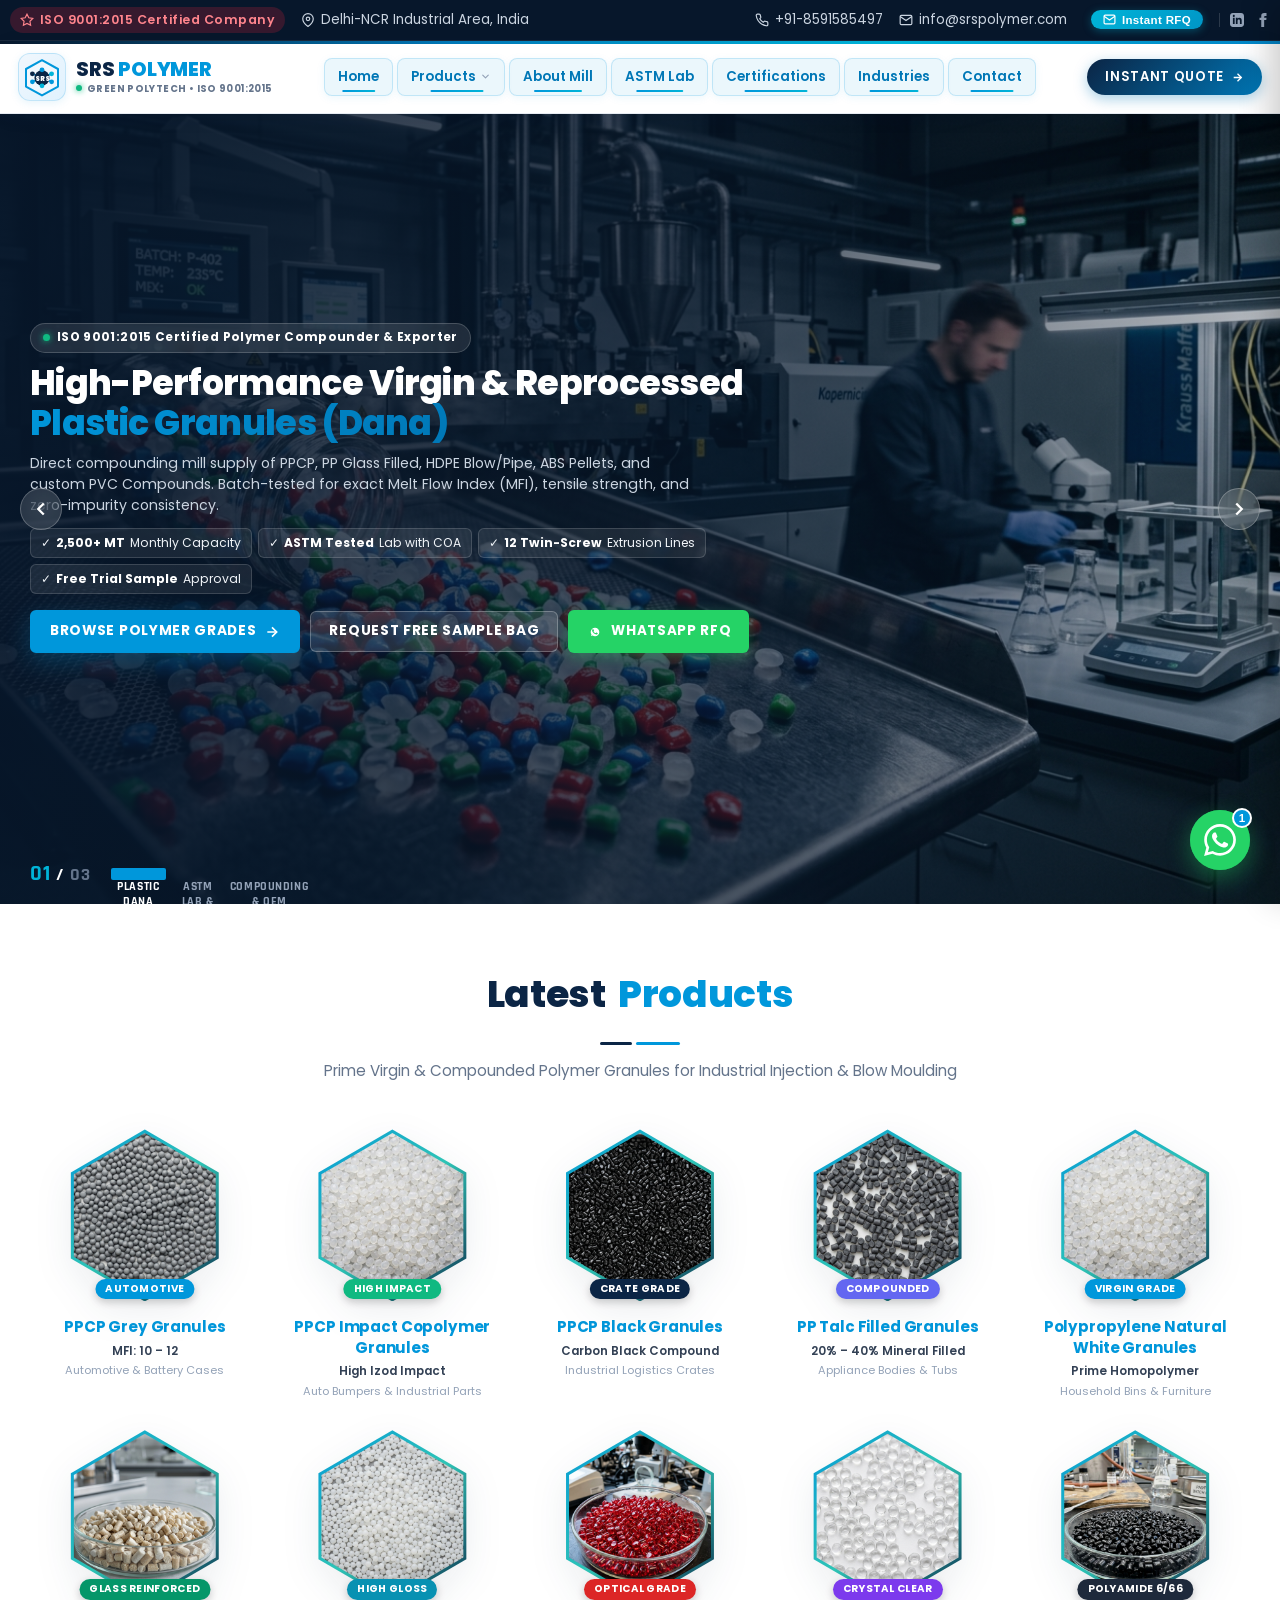
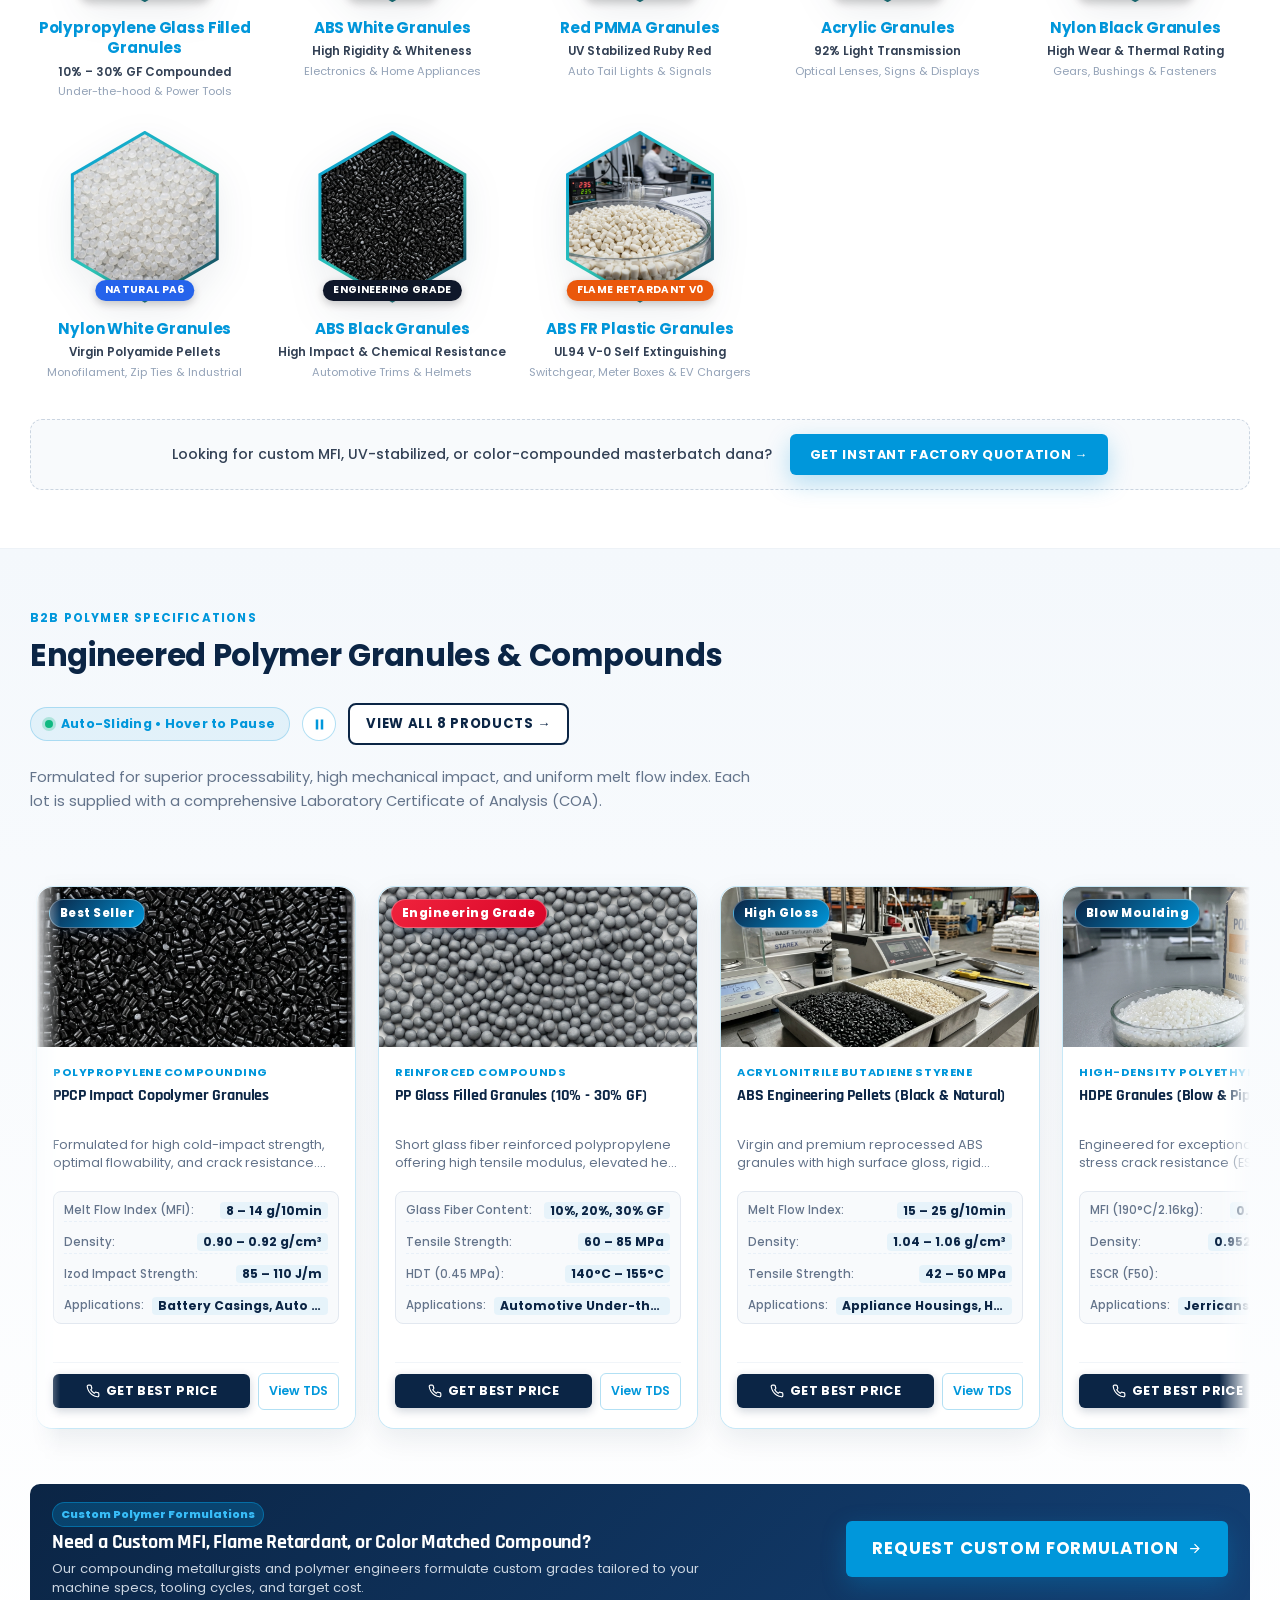
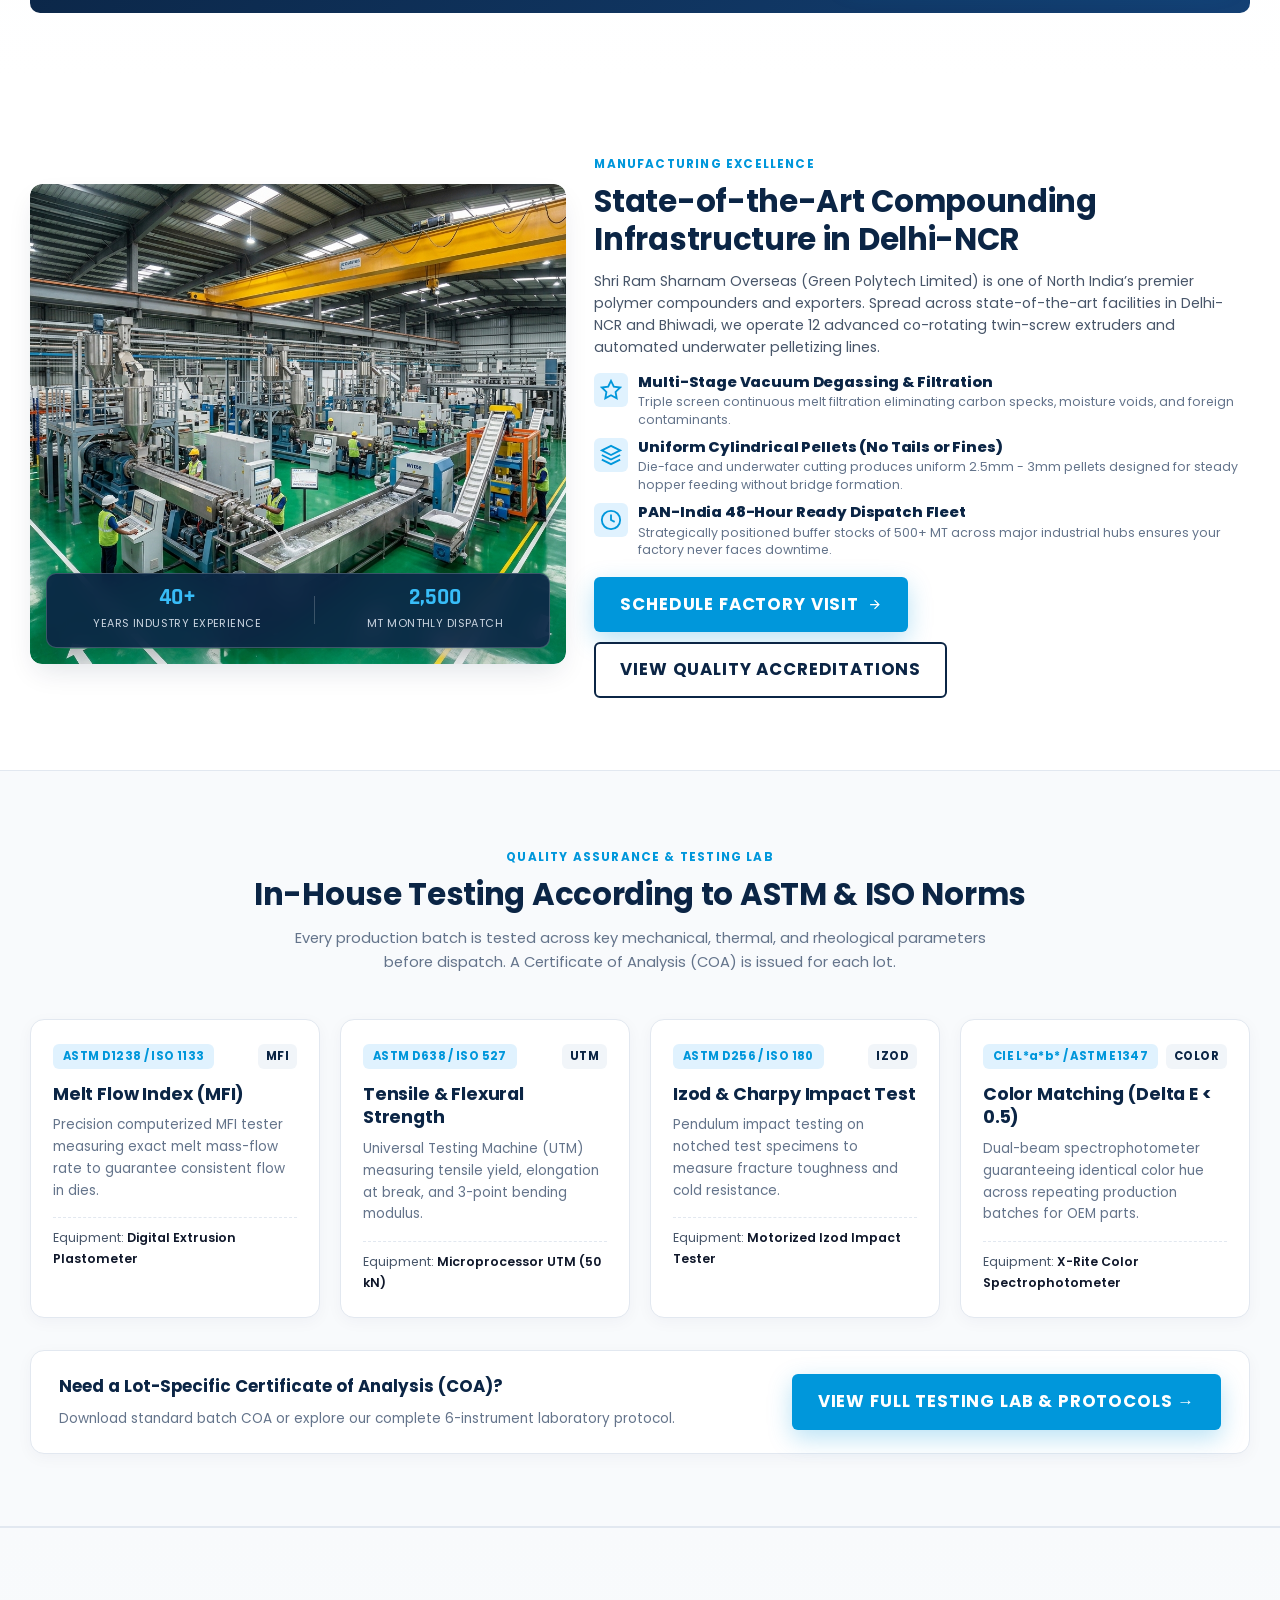
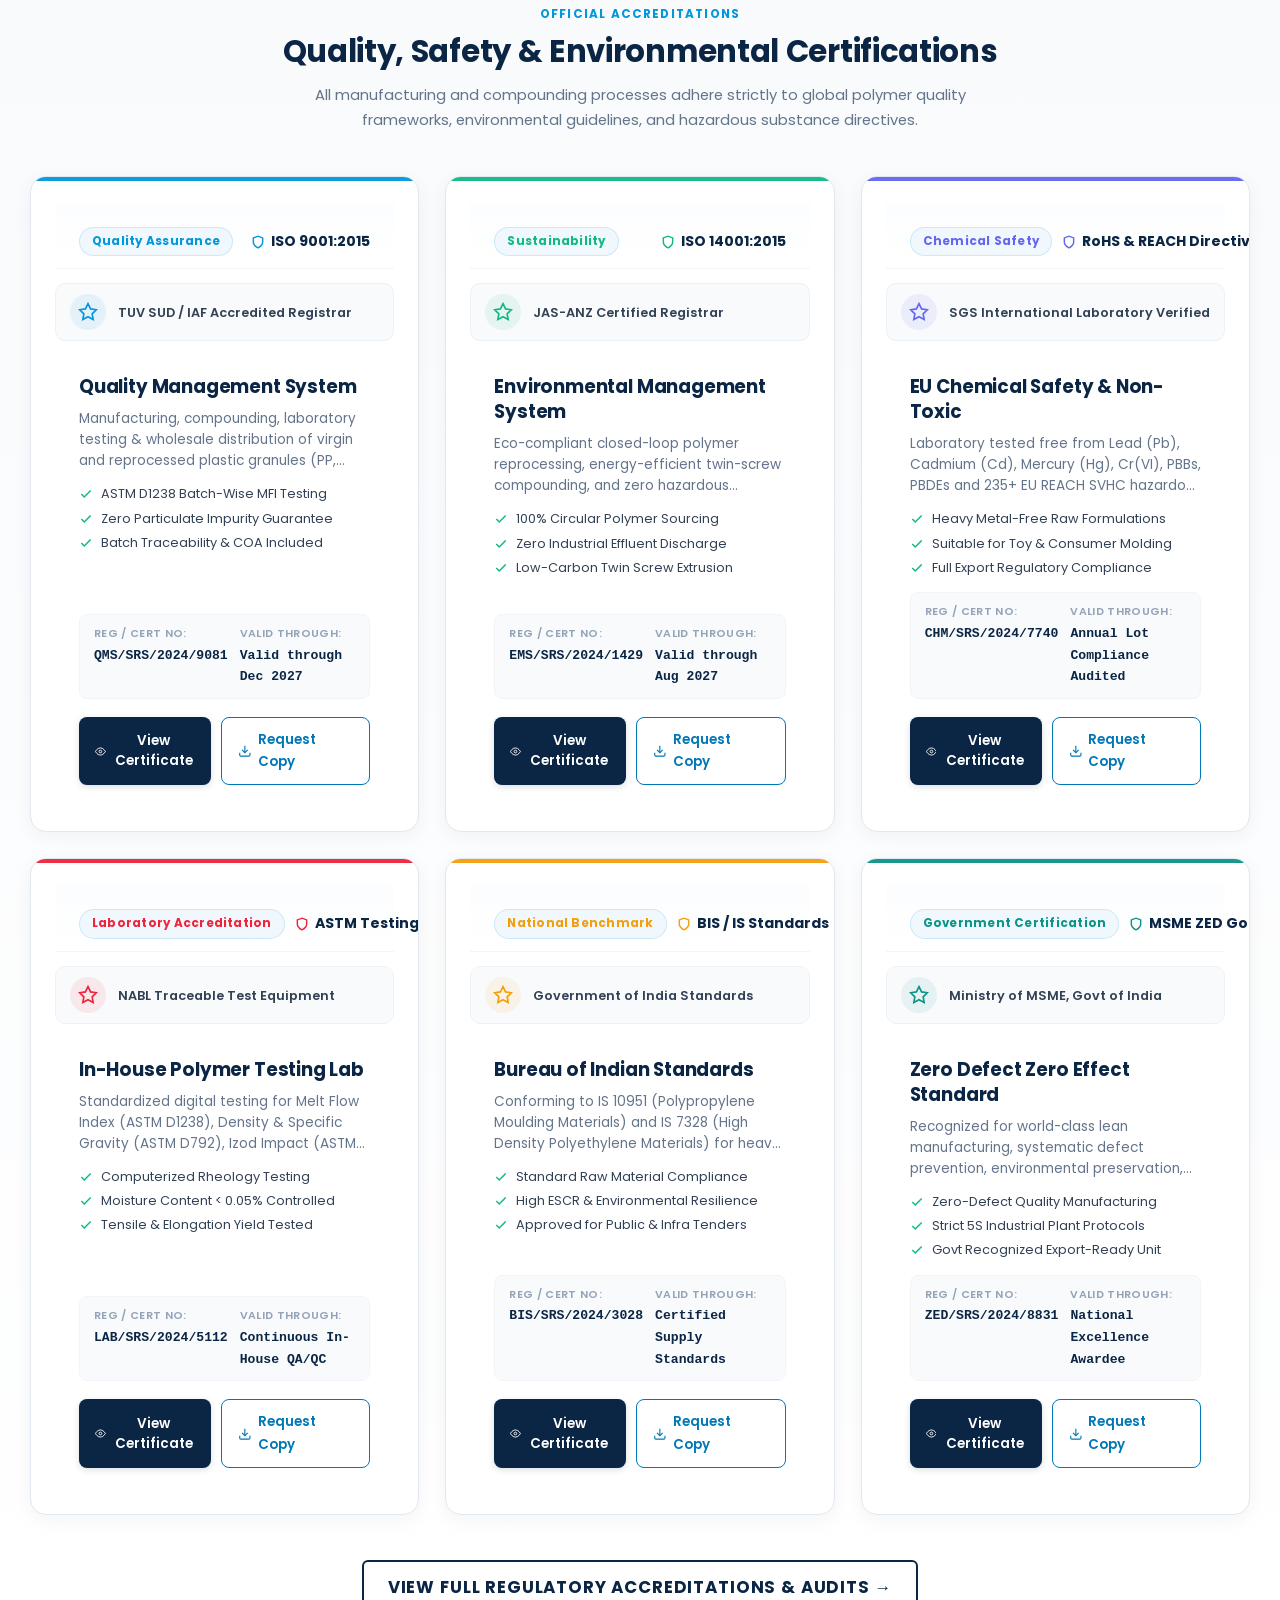
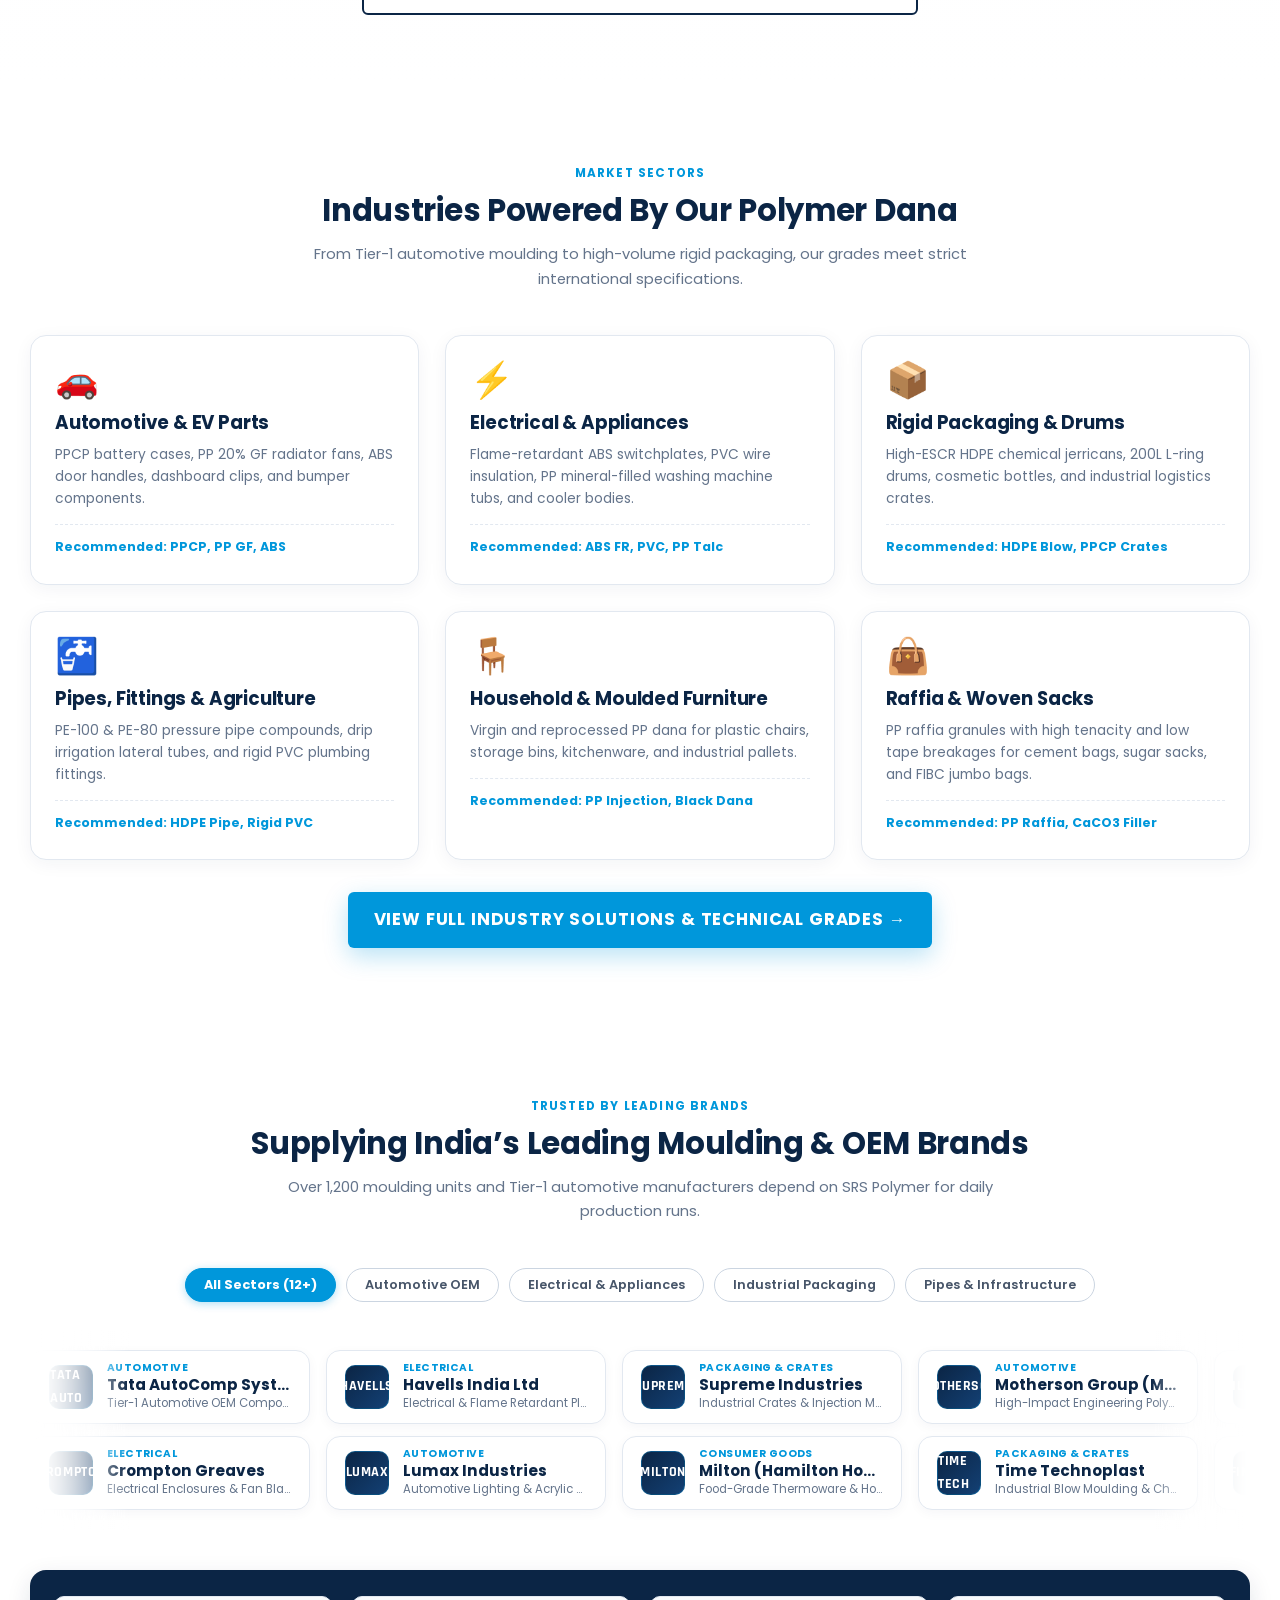
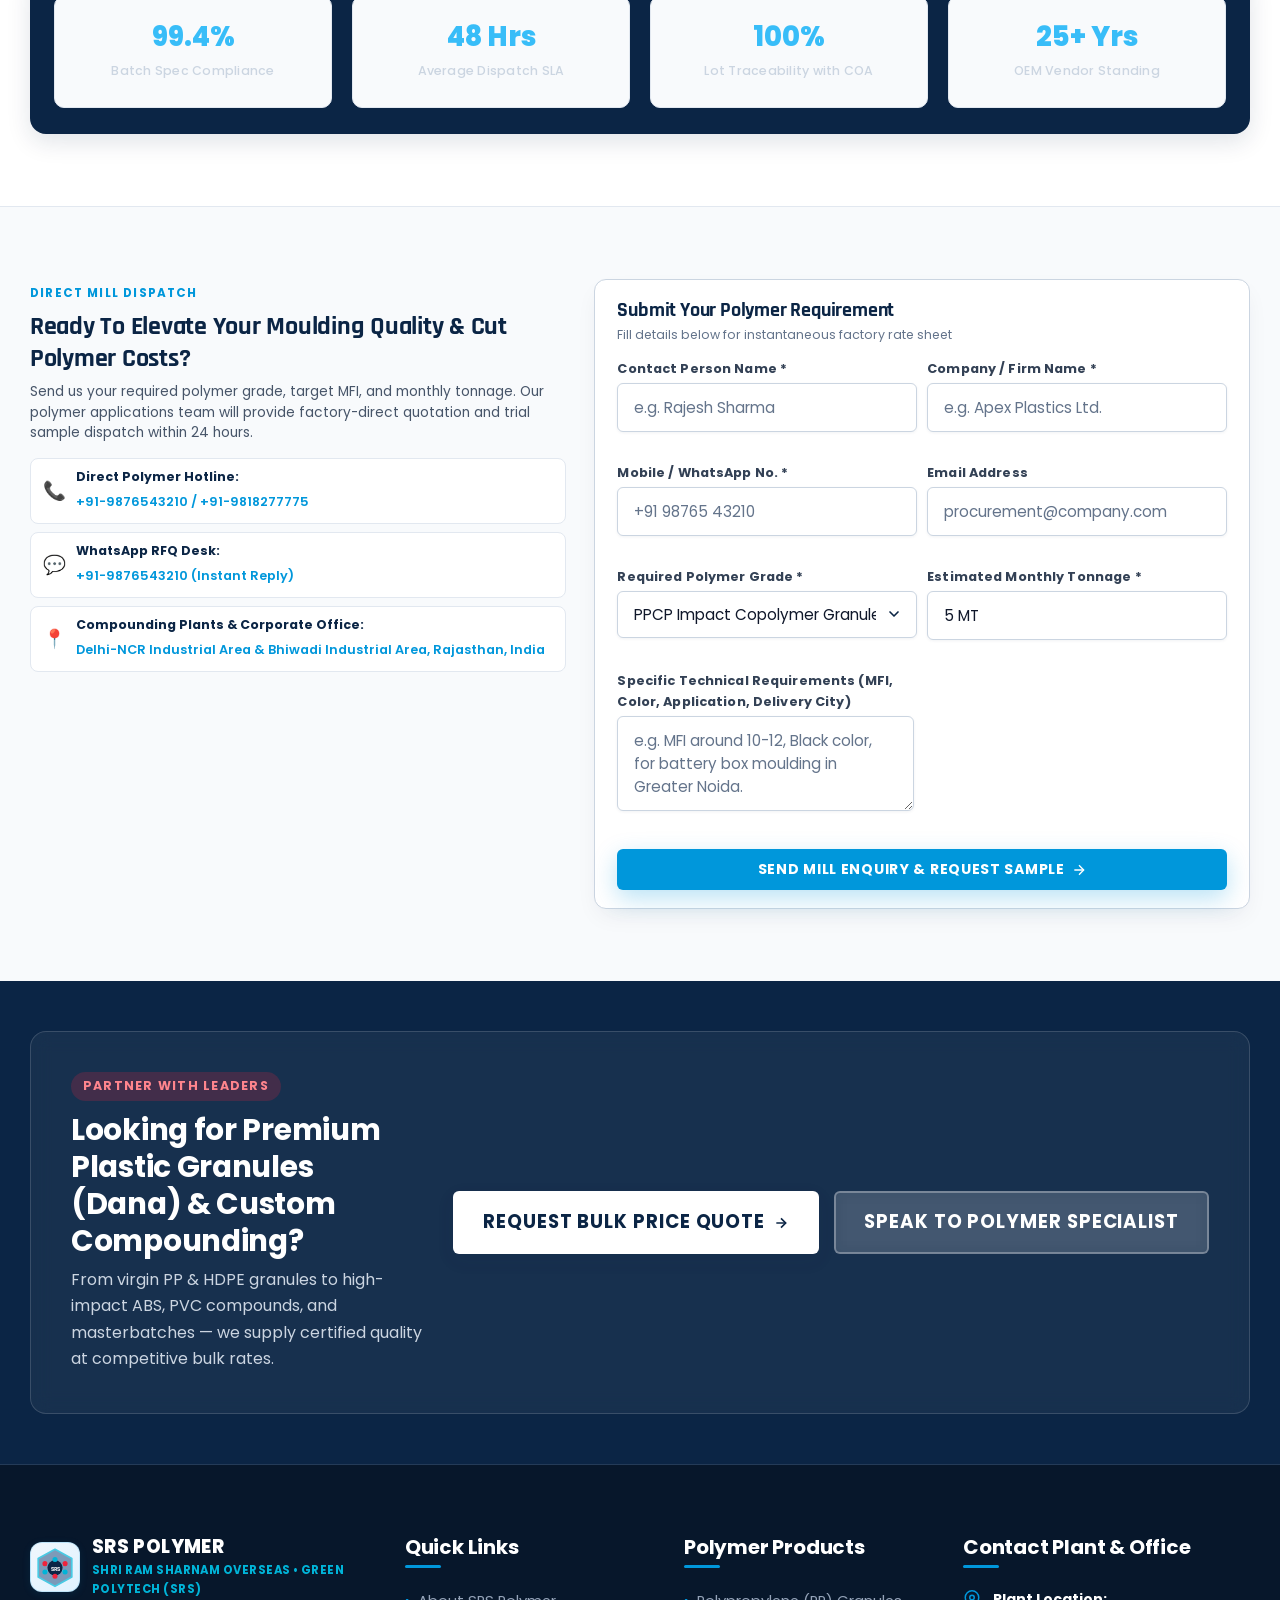
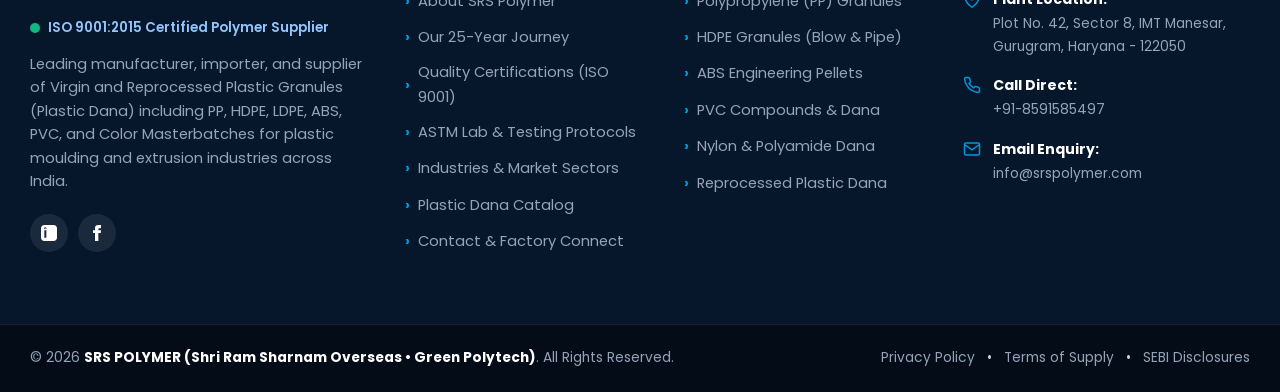
==== commit 460f0670: "style(modal): redesign RFQ quotation popup with compact layout, zero text overlap, and custom scroll" ====
--- a/index.html
+++ b/index.html
@@ -3673,29 +3673,32 @@
     </button>
 
     <!-- Quick RFQ Modal Dialog -->
-    <div class="gp-modal" id="gp-rfq-modal" aria-hidden="true" role="dialog">
+    <div class="gp-modal" id="gp-rfq-modal" aria-hidden="true" role="dialog" aria-labelledby="gp-rfq-modal-title">
         <div class="gp-modal-dialog">
+            <button class="gp-modal-close" id="gp-rfq-modal-close" aria-label="Close">
+                <svg width="18" height="18" viewBox="0 0 24 24" fill="none" stroke="currentColor" stroke-width="2.4" stroke-linecap="round" stroke-linejoin="round"><line x1="18" y1="6" x2="6" y2="18"></line><line x1="6" y1="6" x2="18" y2="18"></line></svg>
+            </button>
             <div class="gp-modal-header">
-                <h3>Request a Custom Quotation</h3>
-                <p>Direct line to our technical sales team for bulk supply &amp; OEM custom moulding.</p>
-                <button class="gp-modal-close" id="gp-rfq-modal-close" aria-label="Close">✕</button>
+                <div class="gp-rfq-badge"><span class="gp-rfq-dot"></span> B2B BULK RFQ DESK</div>
+                <h3 id="gp-rfq-modal-title">Request a Custom Quotation</h3>
+                <p>Direct line to our technical polymer sales team for bulk granules &amp; compounding.</p>
             </div>
             <form class="gp-modal-form gp-ajax-rfq-form">
                 <input type="hidden" name="action" value="gp_submit_contact">
                 <div class="gp-form-row">
                     <div class="gp-form-group">
                         <label>Full Name *</label>
-                        <input type="text" name="fullname" required placeholder="Example Name">
+                        <input type="text" name="fullname" required placeholder="e.g. Rajesh Sharma">
                     </div>
                     <div class="gp-form-group">
                         <label>Company Name</label>
-                        <input type="text" name="company" placeholder="ABC Chemicals Ltd">
+                        <input type="text" name="company" placeholder="e.g. Apex Polymer Moulding Ltd">
                     </div>
                 </div>
                 <div class="gp-form-row">
                     <div class="gp-form-group">
                         <label>Email Address *</label>
-                        <input type="email" name="email" required placeholder="example@example.com">
+                        <input type="email" name="email" required placeholder="rajesh@apexpolymers.com">
                     </div>
                     <div class="gp-form-group">
                         <label>Mobile / WhatsApp *</label>
@@ -3705,21 +3708,32 @@
                 <div class="gp-form-row">
                     <div class="gp-form-group">
                         <label>Product of Interest</label>
-                        <input type="text" name="product" id="gp-modal-product-field" placeholder="e.g. PP Granules / HDPE Dana (MFI 12)">
+                        <input type="text" name="product" id="gp-modal-product-field" placeholder="e.g. PPCP Impact Copolymer / ABS Black">
                     </div>
                     <div class="gp-form-group">
                         <label>Estimated Quantity</label>
-                        <input type="text" name="quantity" placeholder="e.g. 5,000 pcs / 10 Units">
-                    </div>
-                </div>
-                <div class="gp-form-group">
+                        <input type="text" name="quantity" placeholder="e.g. 5 MT (5,000 kg) / 200 Bags">
+                    </div>
+                </div>
+                <div class="gp-form-group gp-form-group-msg">
                     <label>Detailed Requirements / Specifications</label>
-                    <textarea name="message" rows="3" placeholder="Please specify UN certification needs, color, neck aperture, delivery timeline..."></textarea>
+                    <textarea name="message" rows="2" placeholder="e.g. Target MFI (8-14), required color/shade, application (Battery Box / Crate), delivery location..."></textarea>
                 </div>
                 <div class="gp-form-feedback"></div>
-                <button type="submit" class="gp-btn gp-btn-primary gp-btn-full gp-btn-submit">
-                    <span>Submit Request Now</span>
+                <button type="submit" class="gp-btn gp-btn-primary gp-btn-full gp-btn-submit gp-rfq-submit-btn">
+                    <span>Submit Request to Polymer Specialists</span>
+                    <svg width="15" height="15" viewBox="0 0 24 24" fill="none" stroke="currentColor" stroke-width="2.5"><line x1="5" y1="12" x2="19" y2="12"></line><polyline points="12 5 19 12 12 19"></polyline></svg>
                 </button>
+                <div class="gp-rfq-footer-notes">
+                    <span class="gp-rfq-note-item">
+                        <svg width="13" height="13" viewBox="0 0 24 24" fill="none" stroke="#0097db" stroke-width="2.5"><path d="M12 22s8-4 8-10V5l-8-3-8 3v7c0 6 8 10 8 10z"></path></svg>
+                        ISO 9001:2015 &amp; RoHS Certified Materials
+                    </span>
+                    <a href="https://wa.me/918591585497?text=Hi%20SRS%20Polymer,%20I%20need%20an%20urgent%20price%20quote%20for%20Plastic%20Granules." target="_blank" rel="noopener" class="gp-rfq-wa-direct">
+                        <svg width="13" height="13" viewBox="0 0 24 24" fill="#25D366"><path d="M.057 24l1.687-6.163c-1.041-1.804-1.588-3.849-1.587-5.946.003-6.556 5.338-11.891 11.893-11.891 3.181.001 6.167 1.24 8.413 3.488 2.245 2.248 3.481 5.236 3.48 8.414-.003 6.557-5.338 11.892-11.893 11.892-1.99-.001-3.951-.5-5.688-1.448l-6.305 1.654zm6.597-3.807c1.676.995 3.276 1.591 5.392 1.592 5.448 0 9.886-4.434 9.889-9.885.002-5.462-4.415-9.89-9.881-9.892-5.452 0-9.887 4.434-9.889 9.884-.001 2.225.651 3.891 1.746 5.634l-.999 3.648 3.742-.981zm11.387-5.464c-.074-.124-.272-.198-.57-.347-.297-.149-1.758-.868-2.031-.967-.272-.099-.47-.149-.669.149-.198.297-.768.967-.941 1.165-.173.198-.347.223-.644.074-.297-.149-1.255-.462-2.39-1.475-.883-.788-1.48-1.761-1.653-2.059-.173-.297-.018-.458.13-.606.134-.133.297-.347.446-.521.151-.172.2-.296.3-.495.099-.198.05-.372-.025-.521-.075-.148-.669-1.611-.916-2.206-.242-.579-.487-.501-.669-.51l-.57-.01c-.198 0-.52.074-.792.372s-1.04 1.016-1.04 2.479 1.065 2.876 1.213 3.074c.149.198 2.095 3.2 5.076 4.487.709.306 1.263.489 1.694.626.712.226 1.36.194 1.872.118.571-.085 1.758-.719 2.006-1.413.248-.695.248-1.29.173-1.414z"/></svg>
+                        Direct WhatsApp Connect
+                    </a>
+                </div>
             </form>
         </div>
         <div class="gp-modal-backdrop" id="gp-rfq-modal-backdrop"></div>
--- a/assets/css/main.css
+++ b/assets/css/main.css
@@ -2714,7 +2714,7 @@
 }
 
 /* ==========================================================================
-   17. MODAL DIALOG (RFQ QUOTATION POPUP)
+   17. MODAL DIALOG (ENHANCED B2B RFQ QUOTATION POPUP)
    ========================================================================== */
 .gp-modal {
     position: fixed;
@@ -2722,82 +2722,20 @@
     left: 0;
     width: 100%;
     height: 100%;
-    z-index: 3000;
+    z-index: 99999;
     display: flex;
     align-items: center;
     justify-content: center;
-    padding: 20px;
+    padding: 16px;
     opacity: 0;
     visibility: hidden;
-    transition: var(--gp-transition);
+    transition: opacity 0.25s cubic-bezier(0.16, 1, 0.3, 1), visibility 0.25s cubic-bezier(0.16, 1, 0.3, 1);
+    box-sizing: border-box;
 }
 
 .gp-modal.open {
     opacity: 1;
     visibility: visible;
-}
-
-.gp-modal-dialog {
-    position: relative;
-    background: #ffffff;
-    width: 100%;
-    max-width: 620px;
-    border-radius: var(--gp-radius-lg);
-    box-shadow: 0 25px 50px -12px rgba(0, 0, 0, 0.25);
-    z-index: 10;
-    padding: 35px;
-    max-height: 90vh;
-    overflow-y: auto;
-    transform: scale(0.95);
-    transition: var(--gp-transition);
-}
-
-.gp-modal.open .gp-modal-dialog {
-    transform: scale(1);
-}
-
-.gp-modal-header {
-    position: relative;
-    margin-bottom: 24px;
-    padding-right: 30px;
-}
-
-.gp-modal-header h3 {
-    font-size: 1.8rem;
-    color: var(--gp-primary);
-    margin-bottom: 4px;
-}
-
-.gp-modal-header p {
-    font-size: 0.92rem;
-    color: var(--gp-text-muted);
-    margin-bottom: 0;
-}
-
-.gp-modal-close {
-    position: absolute;
-    top: 16px;
-    right: 16px;
-    width: 36px;
-    height: 36px;
-    background: #f1f5f9;
-    border: 1.5px solid #cbd5e1;
-    border-radius: 50%;
-    font-size: 1.1rem;
-    color: #0b2545;
-    cursor: pointer;
-    display: flex;
-    align-items: center;
-    justify-content: center;
-    transition: var(--gp-transition);
-    line-height: 1;
-}
-
-.gp-modal-close:hover {
-    background: #ef233c;
-    border-color: #ef233c;
-    color: #ffffff;
-    transform: rotate(90deg);
 }
 
 .gp-modal-backdrop {
@@ -2806,8 +2744,273 @@
     left: 0;
     width: 100%;
     height: 100%;
-    background: rgba(7, 23, 43, 0.7);
-    backdrop-filter: blur(4px);
+    background: rgba(7, 23, 43, 0.78);
+    backdrop-filter: blur(8px);
+    -webkit-backdrop-filter: blur(8px);
+}
+
+.gp-modal-dialog {
+    position: relative;
+    background: #ffffff;
+    width: 100%;
+    max-width: 610px;
+    border-radius: 18px;
+    border-top: 4px solid #0097db;
+    box-shadow: 0 25px 60px -15px rgba(11, 37, 69, 0.4), 0 0 0 1px rgba(11, 37, 69, 0.08);
+    z-index: 10;
+    padding: 24px 28px 22px;
+    max-height: calc(100vh - 32px);
+    overflow-y: auto;
+    scrollbar-width: thin;
+    scrollbar-color: #cbd5e1 transparent;
+    transform: scale(0.96) translateY(8px);
+    transition: transform 0.25s cubic-bezier(0.16, 1, 0.3, 1), opacity 0.25s ease;
+    box-sizing: border-box;
+}
+
+.gp-modal-dialog::-webkit-scrollbar {
+    width: 5px;
+}
+.gp-modal-dialog::-webkit-scrollbar-track {
+    background: transparent;
+}
+.gp-modal-dialog::-webkit-scrollbar-thumb {
+    background: #cbd5e1;
+    border-radius: 999px;
+}
+.gp-modal-dialog::-webkit-scrollbar-thumb:hover {
+    background: #94a3b8;
+}
+
+.gp-modal.open .gp-modal-dialog {
+    transform: scale(1) translateY(0);
+}
+
+/* Close button - Top right pinned, zero overlap with header text */
+.gp-modal-close {
+    position: absolute;
+    top: 16px;
+    right: 18px;
+    width: 34px;
+    height: 34px;
+    background: #f1f5f9;
+    border: 1px solid #e2e8f0;
+    border-radius: 50%;
+    color: #475569;
+    cursor: pointer;
+    display: flex;
+    align-items: center;
+    justify-content: center;
+    transition: all 0.2s ease;
+    z-index: 20;
+    padding: 0;
+}
+
+.gp-modal-close:hover {
+    background: #fee2e2;
+    border-color: #fca5a5;
+    color: #dc2626;
+    transform: rotate(90deg);
+}
+
+/* Modal Header */
+.gp-modal-header {
+    position: relative;
+    margin-bottom: 16px;
+    padding-right: 48px; /* Guaranteed clearance for close button! */
+}
+
+.gp-rfq-badge {
+    display: inline-flex;
+    align-items: center;
+    gap: 6px;
+    background: rgba(0, 151, 219, 0.08);
+    border: 1px solid rgba(0, 151, 219, 0.25);
+    color: #0077b6;
+    font-size: 0.7rem;
+    font-weight: 800;
+    letter-spacing: 0.08em;
+    text-transform: uppercase;
+    padding: 3px 9px;
+    border-radius: 999px;
+    margin-bottom: 6px;
+}
+
+.gp-rfq-dot {
+    width: 6px;
+    height: 6px;
+    border-radius: 50%;
+    background: #0097db;
+    box-shadow: 0 0 6px rgba(0, 151, 219, 0.7);
+    display: inline-block;
+}
+
+.gp-modal-header h3 {
+    font-size: 1.45rem;
+    font-weight: 800;
+    color: #0b2545;
+    margin: 0 0 4px 0;
+    line-height: 1.25;
+    letter-spacing: -0.01em;
+}
+
+.gp-modal-header p {
+    font-size: 0.85rem;
+    color: #64748b;
+    margin: 0;
+    line-height: 1.4;
+}
+
+/* Modal Form Fields - Compact, Sleek, High Contrast */
+.gp-modal-form .gp-form-row {
+    display: grid;
+    grid-template-columns: 1fr 1fr;
+    gap: 12px;
+    margin-bottom: 11px;
+}
+
+.gp-modal-form .gp-form-group {
+    margin-bottom: 11px;
+}
+
+.gp-modal-form .gp-form-group-msg {
+    margin-bottom: 13px;
+}
+
+.gp-modal-form .gp-form-group label {
+    display: block;
+    font-size: 0.74rem;
+    font-weight: 700;
+    color: #1e293b;
+    margin-bottom: 4px;
+    text-transform: uppercase;
+    letter-spacing: 0.04em;
+}
+
+.gp-modal-form input,
+.gp-modal-form select,
+.gp-modal-form textarea {
+    width: 100%;
+    padding: 9px 12px;
+    border: 1.5px solid #e2e8f0;
+    border-radius: 8px;
+    font-family: inherit;
+    font-size: 0.88rem;
+    color: #0f172a;
+    background-color: #f8fafc;
+    box-shadow: inset 0 1px 2px rgba(11, 37, 69, 0.03);
+    transition: all 0.2s ease;
+    box-sizing: border-box;
+}
+
+.gp-modal-form input::placeholder,
+.gp-modal-form textarea::placeholder {
+    color: #94a3b8;
+    font-weight: 400;
+    font-size: 0.85rem;
+}
+
+.gp-modal-form input:hover,
+.gp-modal-form textarea:hover {
+    border-color: #cbd5e1;
+    background-color: #ffffff;
+}
+
+.gp-modal-form input:focus,
+.gp-modal-form textarea:focus {
+    outline: none;
+    border-color: #0097db !important;
+    background-color: #ffffff !important;
+    box-shadow: 0 0 0 3px rgba(0, 151, 219, 0.16) !important;
+    color: #0f172a !important;
+}
+
+.gp-modal-form textarea {
+    resize: none;
+    min-height: 52px;
+    line-height: 1.4;
+}
+
+.gp-rfq-submit-btn {
+    display: flex;
+    align-items: center;
+    justify-content: center;
+    gap: 8px;
+    width: 100%;
+    padding: 11px 18px;
+    font-size: 0.92rem;
+    font-weight: 700;
+    border-radius: 8px;
+    background: linear-gradient(135deg, #0097db 0%, #0b2545 100%);
+    color: #ffffff;
+    border: none;
+    cursor: pointer;
+    box-shadow: 0 4px 14px rgba(0, 151, 219, 0.35);
+    transition: all 0.2s ease;
+}
+
+.gp-rfq-submit-btn:hover {
+    background: linear-gradient(135deg, #0081bb 0%, #06192f 100%);
+    box-shadow: 0 6px 18px rgba(0, 151, 219, 0.45);
+    transform: translateY(-1px);
+}
+
+.gp-rfq-submit-btn:active {
+    transform: translateY(1px);
+}
+
+.gp-rfq-footer-notes {
+    display: flex;
+    align-items: center;
+    justify-content: space-between;
+    gap: 12px;
+    margin-top: 10px;
+    padding-top: 8px;
+    border-top: 1px dashed #e2e8f0;
+    font-size: 0.74rem;
+    color: #64748b;
+}
+
+.gp-rfq-note-item {
+    display: inline-flex;
+    align-items: center;
+    gap: 5px;
+    font-weight: 600;
+}
+
+.gp-rfq-wa-direct {
+    display: inline-flex;
+    align-items: center;
+    gap: 5px;
+    color: #15803d;
+    font-weight: 700;
+    text-decoration: none;
+    transition: color 0.2s ease;
+}
+
+.gp-rfq-wa-direct:hover {
+    color: #16a34a;
+    text-decoration: underline;
+}
+
+@media (max-width: 640px) {
+    .gp-modal-dialog {
+        padding: 20px 18px 18px;
+        max-width: 95%;
+    }
+    .gp-modal-form .gp-form-row {
+        grid-template-columns: 1fr;
+        gap: 9px;
+        margin-bottom: 9px;
+    }
+    .gp-modal-header h3 {
+        font-size: 1.25rem;
+    }
+    .gp-rfq-footer-notes {
+        flex-direction: column;
+        align-items: flex-start;
+        gap: 6px;
+    }
 }
 
 /* ==========================================================================
--- a/style.css
+++ b/style.css
@@ -1407,4 +1407,227 @@
     border-color: #005f92 !important;
 }
 
-
+/* ==========================================================================
+   REINFORCED RFQ MODAL DIALOG
+   ========================================================================== */
+.gp-modal-dialog {
+    max-width: 610px !important;
+    padding: 24px 28px 22px !important;
+    border-radius: 18px !important;
+    border-top: 4px solid #0097db !important;
+    box-shadow: 0 25px 60px -15px rgba(11, 37, 69, 0.4), 0 0 0 1px rgba(11, 37, 69, 0.08) !important;
+    max-height: calc(100vh - 32px) !important;
+    overflow-y: auto !important;
+    scrollbar-width: thin !important;
+    scrollbar-color: #cbd5e1 transparent !important;
+}
+
+.gp-modal-dialog::-webkit-scrollbar {
+    width: 5px !important;
+}
+.gp-modal-dialog::-webkit-scrollbar-track {
+    background: transparent !important;
+}
+.gp-modal-dialog::-webkit-scrollbar-thumb {
+    background: #cbd5e1 !important;
+    border-radius: 999px !important;
+}
+
+.gp-modal-close {
+    position: absolute !important;
+    top: 16px !important;
+    right: 18px !important;
+    width: 34px !important;
+    height: 34px !important;
+    background: #f1f5f9 !important;
+    border: 1px solid #e2e8f0 !important;
+    border-radius: 50% !important;
+    color: #475569 !important;
+    cursor: pointer !important;
+    display: flex !important;
+    align-items: center !important;
+    justify-content: center !important;
+    z-index: 20 !important;
+    padding: 0 !important;
+}
+
+.gp-modal-close:hover {
+    background: #fee2e2 !important;
+    border-color: #fca5a5 !important;
+    color: #dc2626 !important;
+    transform: rotate(90deg) !important;
+}
+
+.gp-modal-header {
+    position: relative !important;
+    margin-bottom: 16px !important;
+    padding-right: 48px !important; /* Zero overlap with close button */
+}
+
+.gp-rfq-badge {
+    display: inline-flex !important;
+    align-items: center !important;
+    gap: 6px !important;
+    background: rgba(0, 151, 219, 0.08) !important;
+    border: 1px solid rgba(0, 151, 219, 0.25) !important;
+    color: #0077b6 !important;
+    font-size: 0.7rem !important;
+    font-weight: 800 !important;
+    letter-spacing: 0.08em !important;
+    text-transform: uppercase !important;
+    padding: 3px 9px !important;
+    border-radius: 999px !important;
+    margin-bottom: 6px !important;
+}
+
+.gp-rfq-dot {
+    width: 6px !important;
+    height: 6px !important;
+    border-radius: 50% !important;
+    background: #0097db !important;
+    box-shadow: 0 0 6px rgba(0, 151, 219, 0.7) !important;
+    display: inline-block !important;
+}
+
+.gp-modal-header h3 {
+    font-size: 1.45rem !important;
+    font-weight: 800 !important;
+    color: #0b2545 !important;
+    margin: 0 0 4px 0 !important;
+    line-height: 1.25 !important;
+}
+
+.gp-modal-header p {
+    font-size: 0.85rem !important;
+    color: #64748b !important;
+    margin: 0 !important;
+    line-height: 1.4 !important;
+}
+
+.gp-modal-form .gp-form-row {
+    display: grid !important;
+    grid-template-columns: 1fr 1fr !important;
+    gap: 12px !important;
+    margin-bottom: 11px !important;
+}
+
+.gp-modal-form .gp-form-group {
+    margin-bottom: 11px !important;
+}
+
+.gp-modal-form .gp-form-group-msg {
+    margin-bottom: 13px !important;
+}
+
+.gp-modal-form .gp-form-group label {
+    display: block !important;
+    font-size: 0.74rem !important;
+    font-weight: 700 !important;
+    color: #1e293b !important;
+    margin-bottom: 4px !important;
+    text-transform: uppercase !important;
+    letter-spacing: 0.04em !important;
+}
+
+.gp-modal-form input,
+.gp-modal-form select,
+.gp-modal-form textarea {
+    width: 100% !important;
+    padding: 9px 12px !important;
+    border: 1.5px solid #e2e8f0 !important;
+    border-radius: 8px !important;
+    font-family: inherit !important;
+    font-size: 0.88rem !important;
+    color: #0f172a !important;
+    background-color: #f8fafc !important;
+    box-shadow: inset 0 1px 2px rgba(11, 37, 69, 0.03) !important;
+    box-sizing: border-box !important;
+}
+
+.gp-modal-form input:focus,
+.gp-modal-form textarea:focus {
+    outline: none !important;
+    border-color: #0097db !important;
+    background-color: #ffffff !important;
+    box-shadow: 0 0 0 3px rgba(0, 151, 219, 0.16) !important;
+    color: #0f172a !important;
+}
+
+.gp-modal-form textarea {
+    resize: none !important;
+    min-height: 52px !important;
+    line-height: 1.4 !important;
+}
+
+.gp-rfq-submit-btn {
+    display: flex !important;
+    align-items: center !important;
+    justify-content: center !important;
+    gap: 8px !important;
+    width: 100% !important;
+    padding: 11px 18px !important;
+    font-size: 0.92rem !important;
+    font-weight: 700 !important;
+    border-radius: 8px !important;
+    background: linear-gradient(135deg, #0097db 0%, #0b2545 100%) !important;
+    color: #ffffff !important;
+    border: none !important;
+    cursor: pointer !important;
+    box-shadow: 0 4px 14px rgba(0, 151, 219, 0.35) !important;
+}
+
+.gp-rfq-submit-btn:hover {
+    background: linear-gradient(135deg, #0081bb 0%, #06192f 100%) !important;
+    box-shadow: 0 6px 18px rgba(0, 151, 219, 0.45) !important;
+    transform: translateY(-1px) !important;
+}
+
+.gp-rfq-footer-notes {
+    display: flex !important;
+    align-items: center !important;
+    justify-content: space-between !important;
+    gap: 12px !important;
+    margin-top: 10px !important;
+    padding-top: 8px !important;
+    border-top: 1px dashed #e2e8f0 !important;
+    font-size: 0.74rem !important;
+    color: #64748b !important;
+}
+
+.gp-rfq-note-item {
+    display: inline-flex !important;
+    align-items: center !important;
+    gap: 5px !important;
+    font-weight: 600 !important;
+}
+
+.gp-rfq-wa-direct {
+    display: inline-flex !important;
+    align-items: center !important;
+    gap: 5px !important;
+    color: #15803d !important;
+    font-weight: 700 !important;
+    text-decoration: none !important;
+}
+
+@media (max-width: 640px) {
+    .gp-modal-dialog {
+        padding: 20px 18px 18px !important;
+        max-width: 95% !important;
+    }
+    .gp-modal-form .gp-form-row {
+        grid-template-columns: 1fr !important;
+        gap: 9px !important;
+        margin-bottom: 9px !important;
+    }
+    .gp-modal-header h3 {
+        font-size: 1.25rem !important;
+    }
+    .gp-rfq-footer-notes {
+        flex-direction: column !important;
+        align-items: flex-start !important;
+        gap: 6px !important;
+    }
+}
+
+
